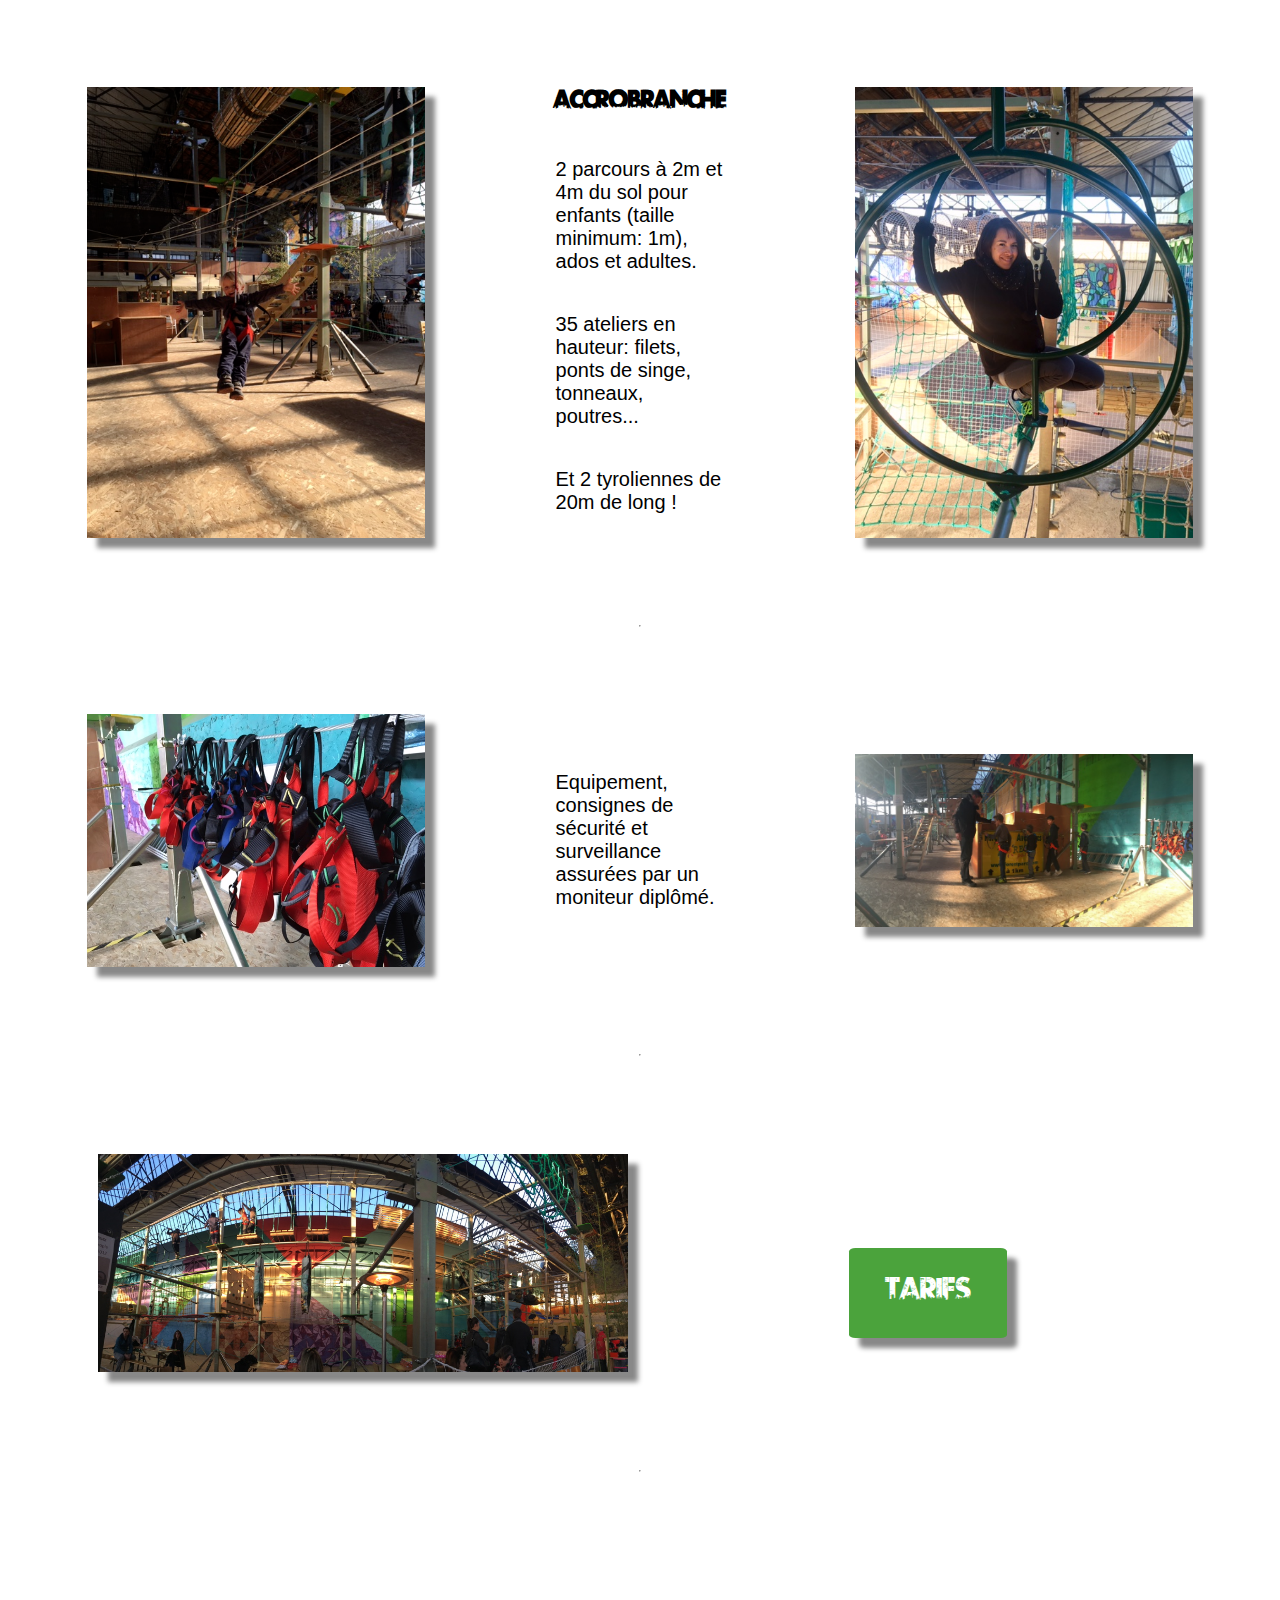
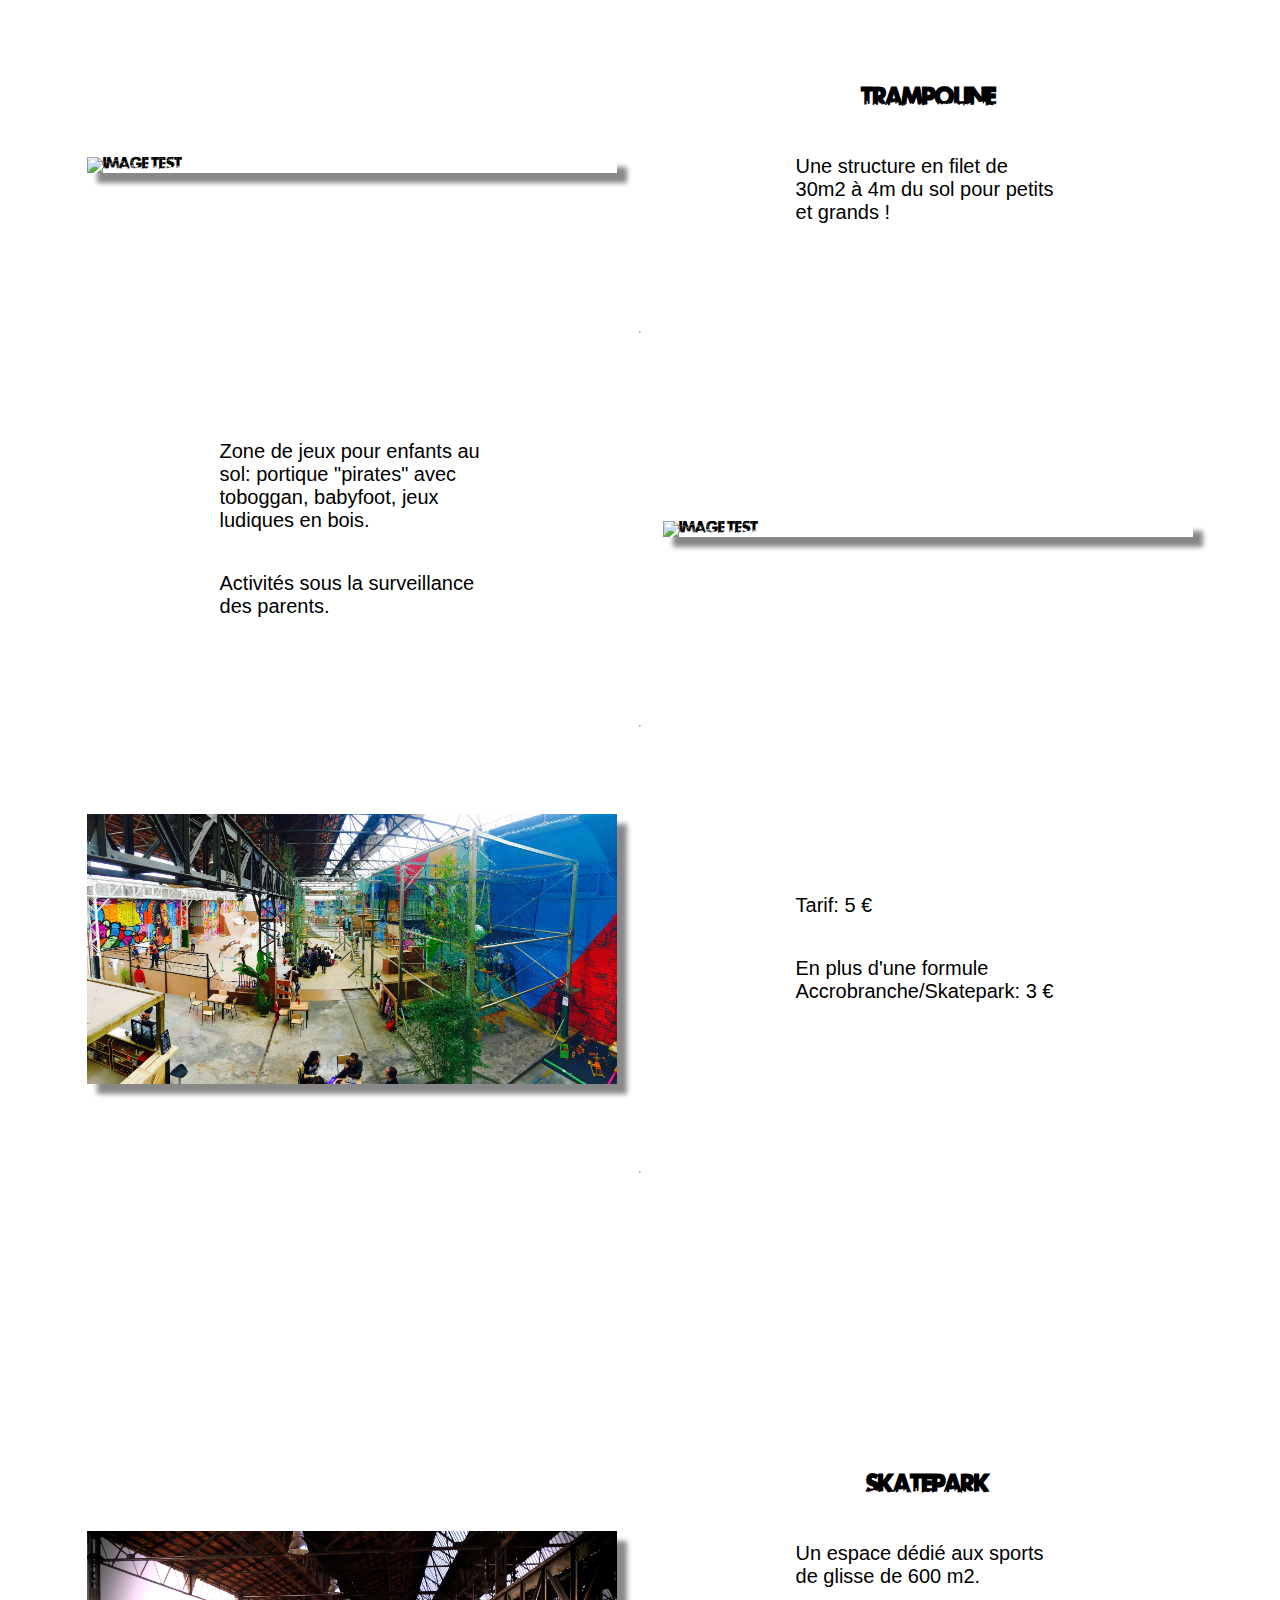
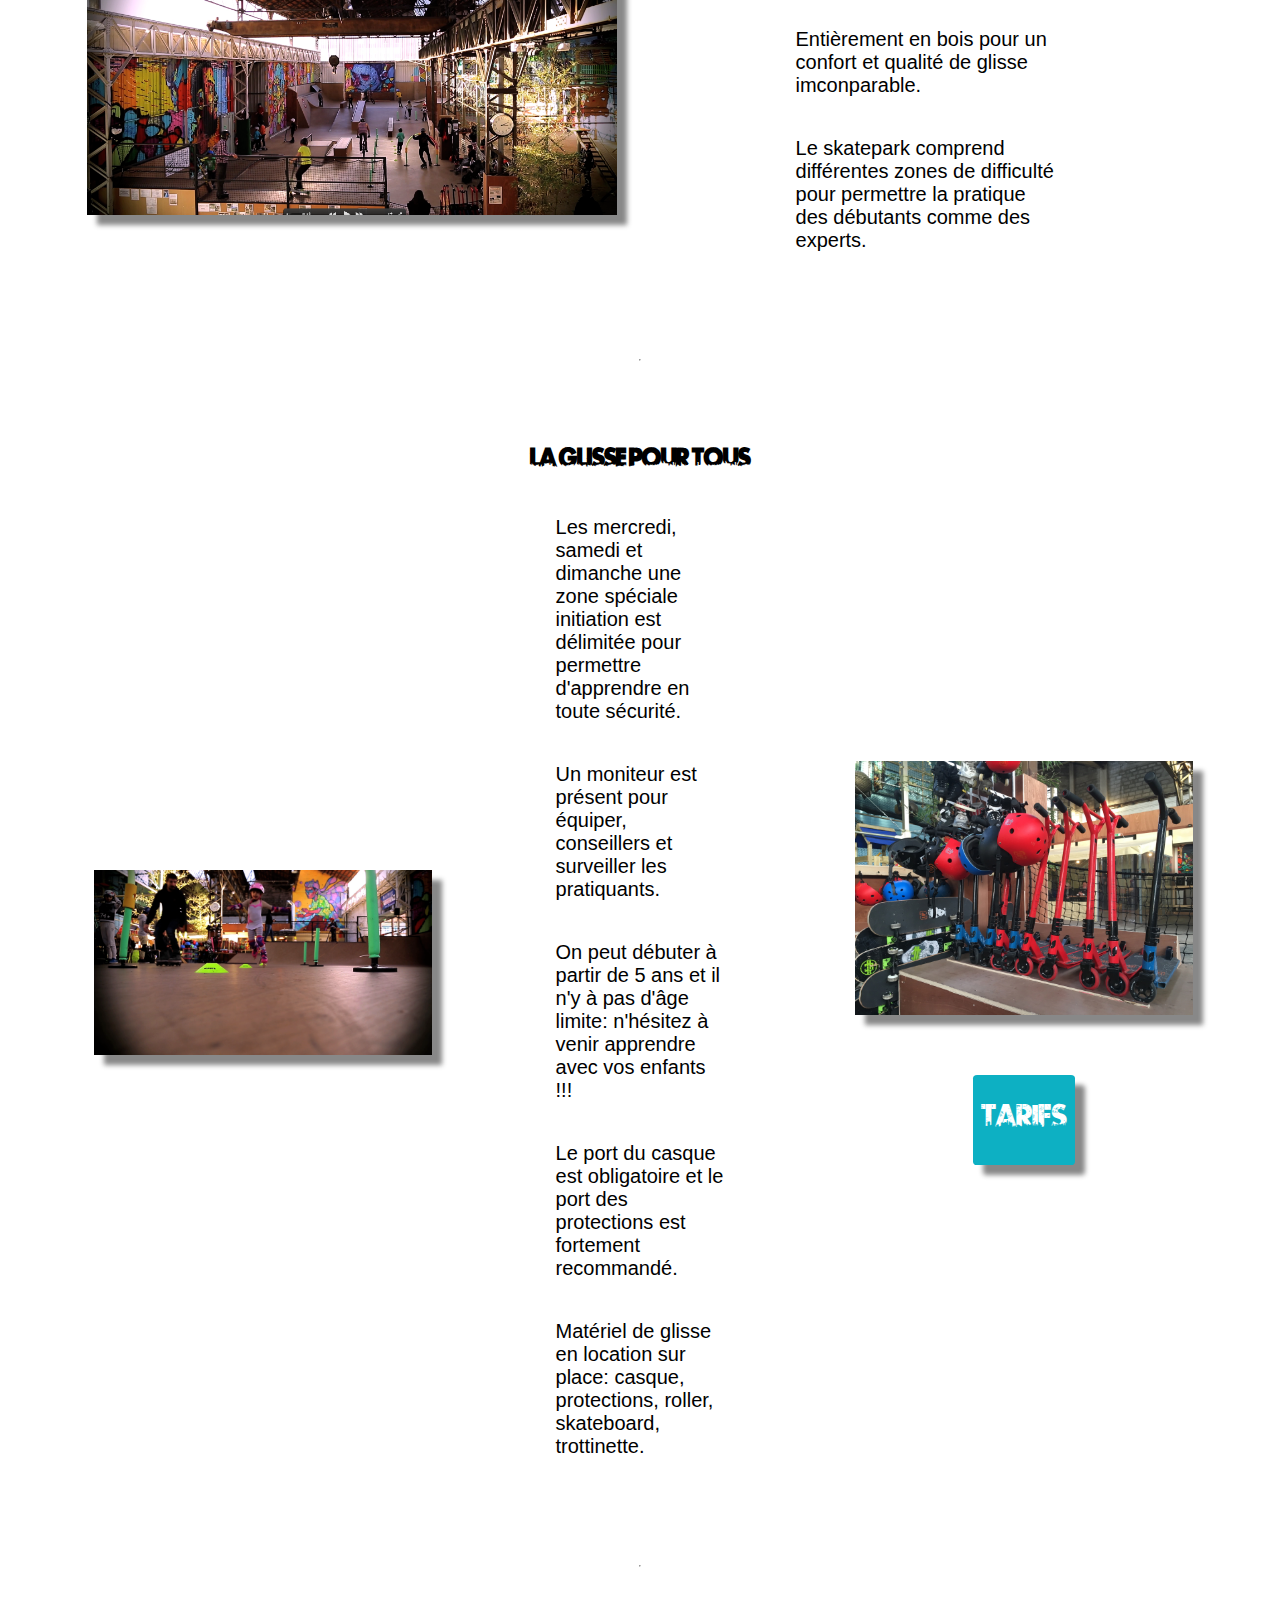
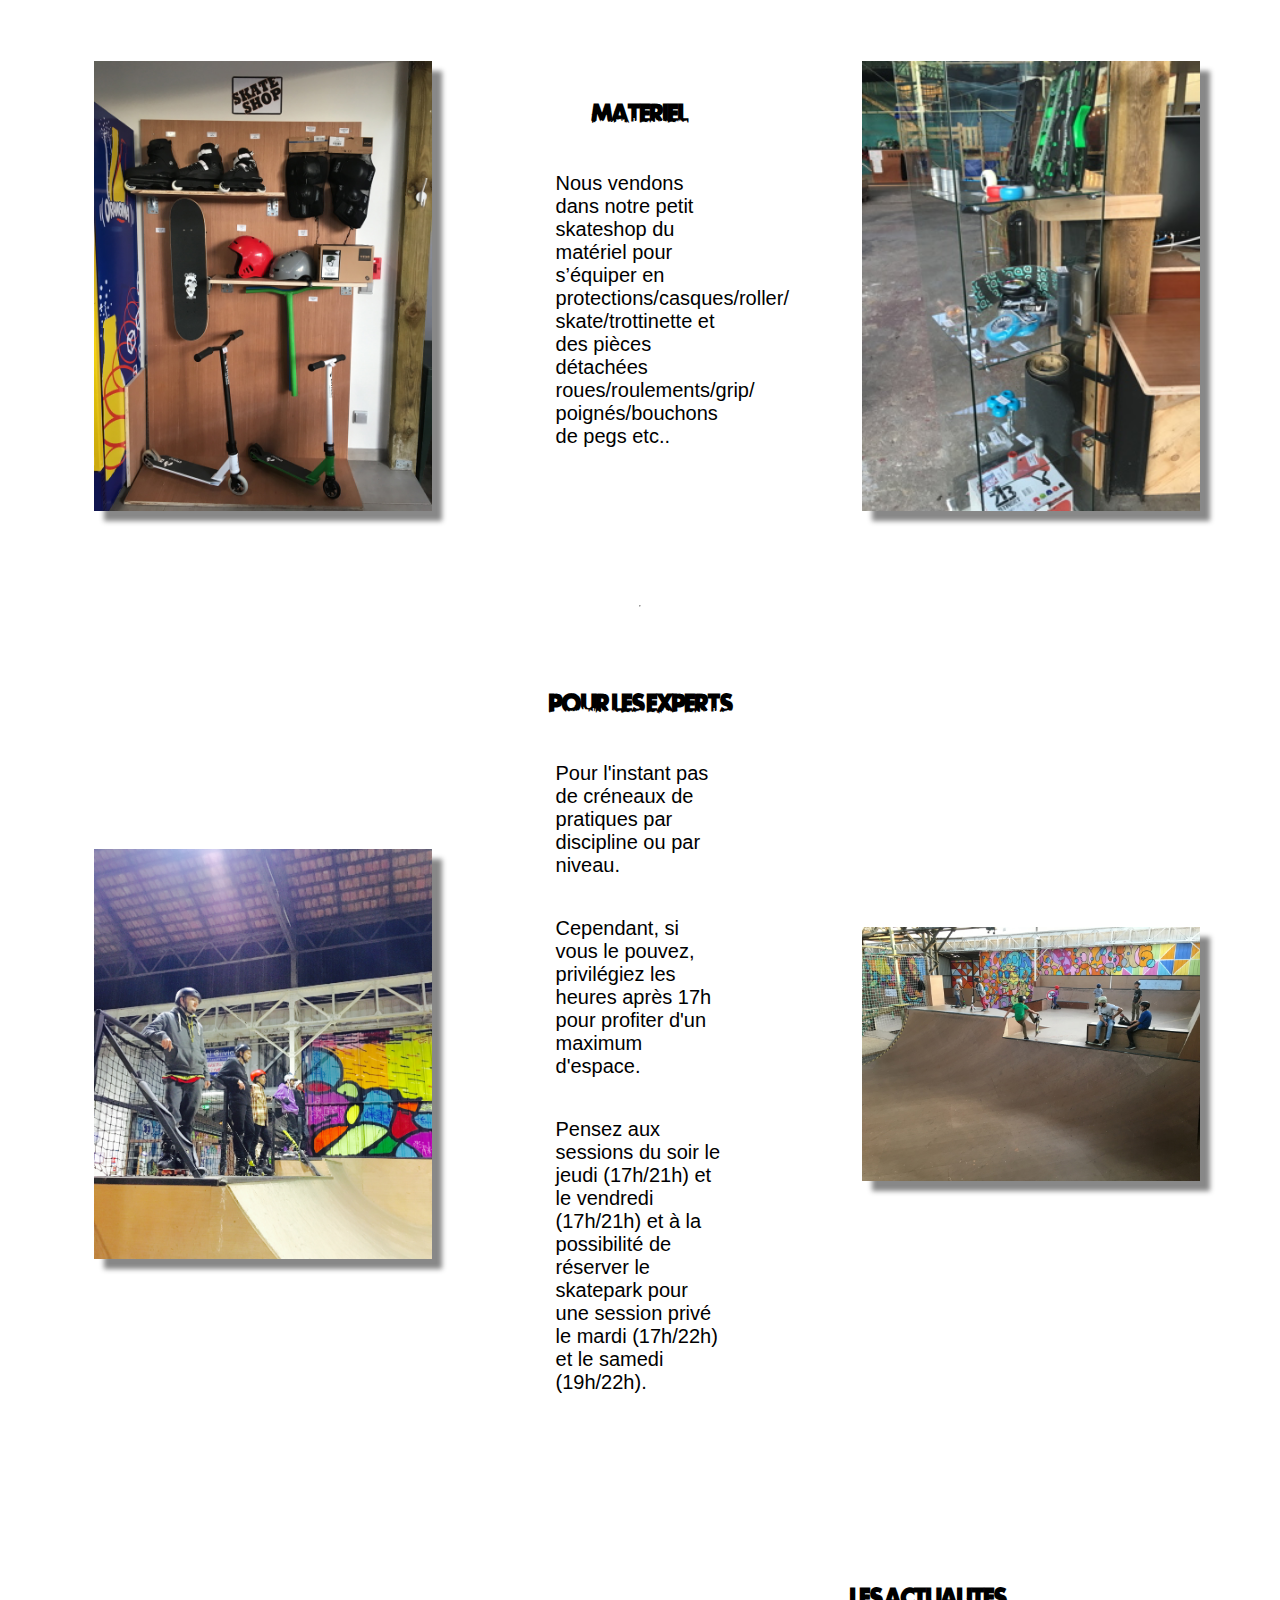
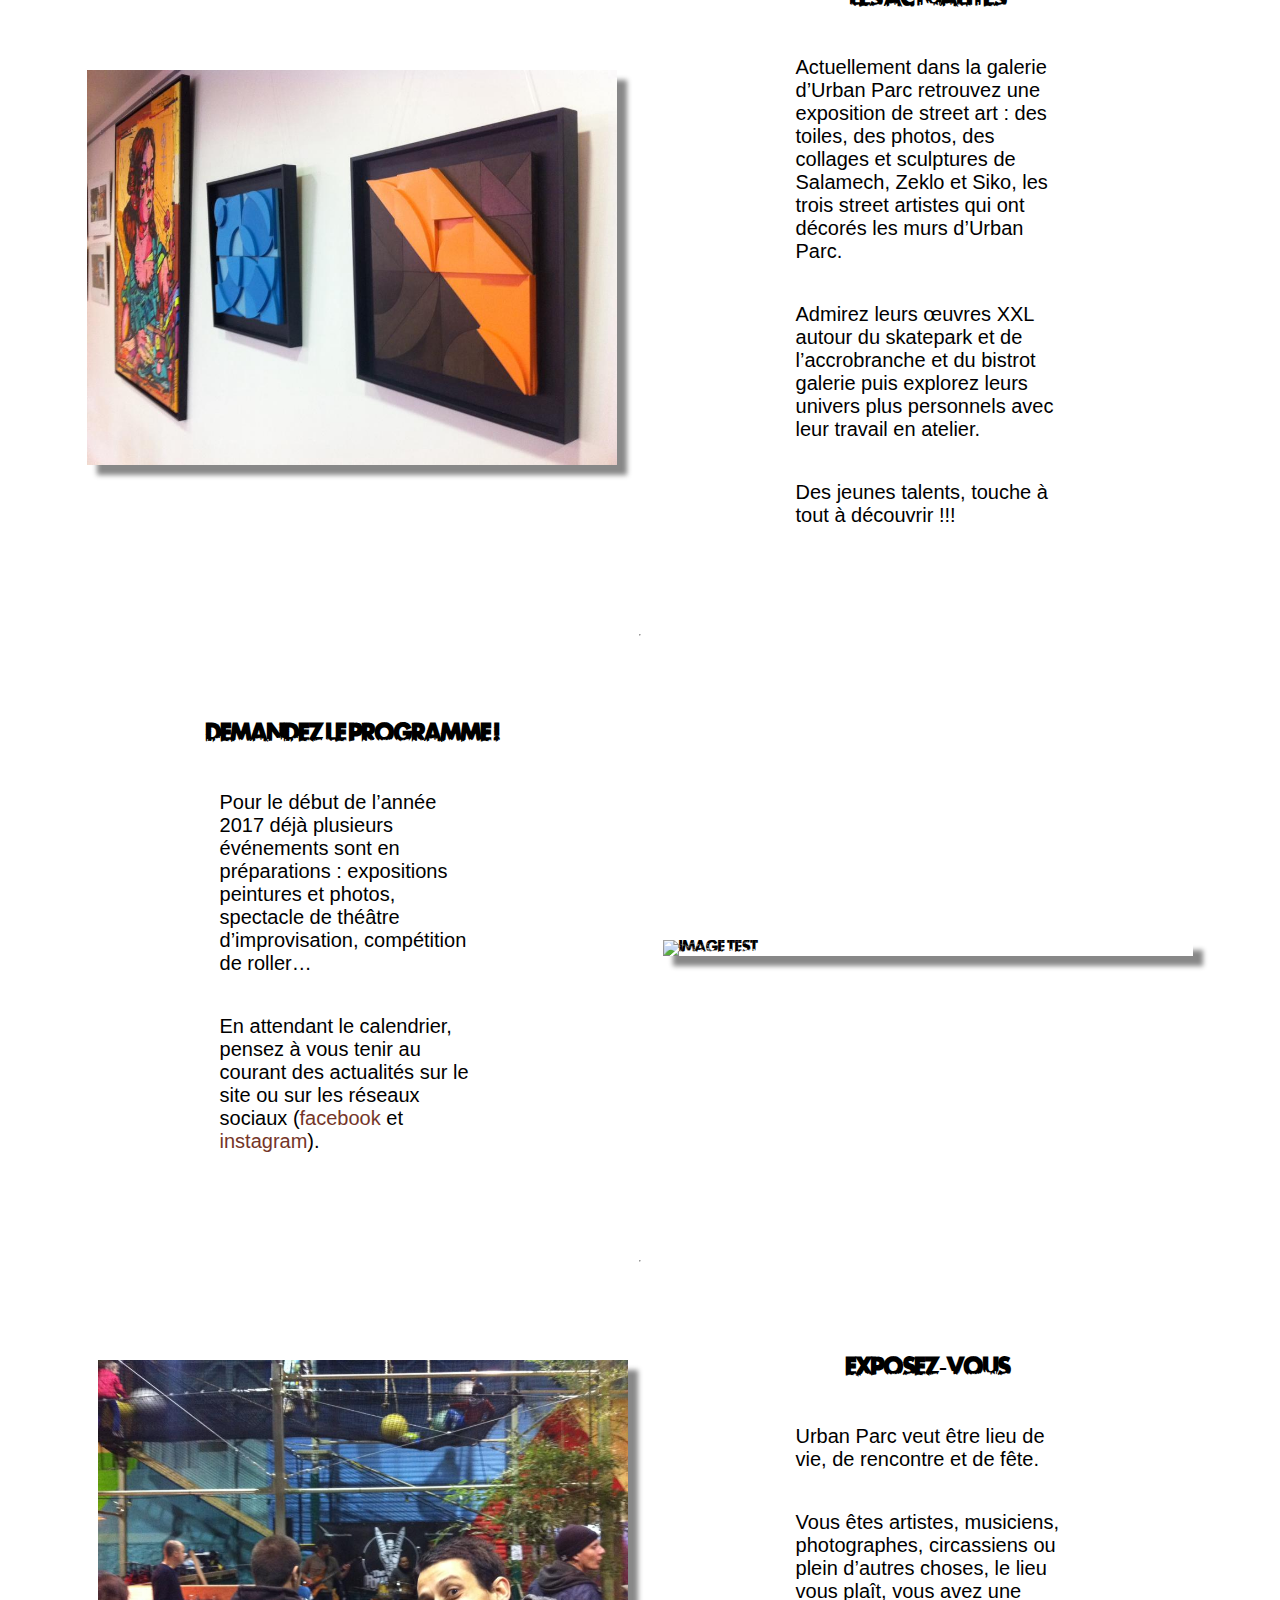
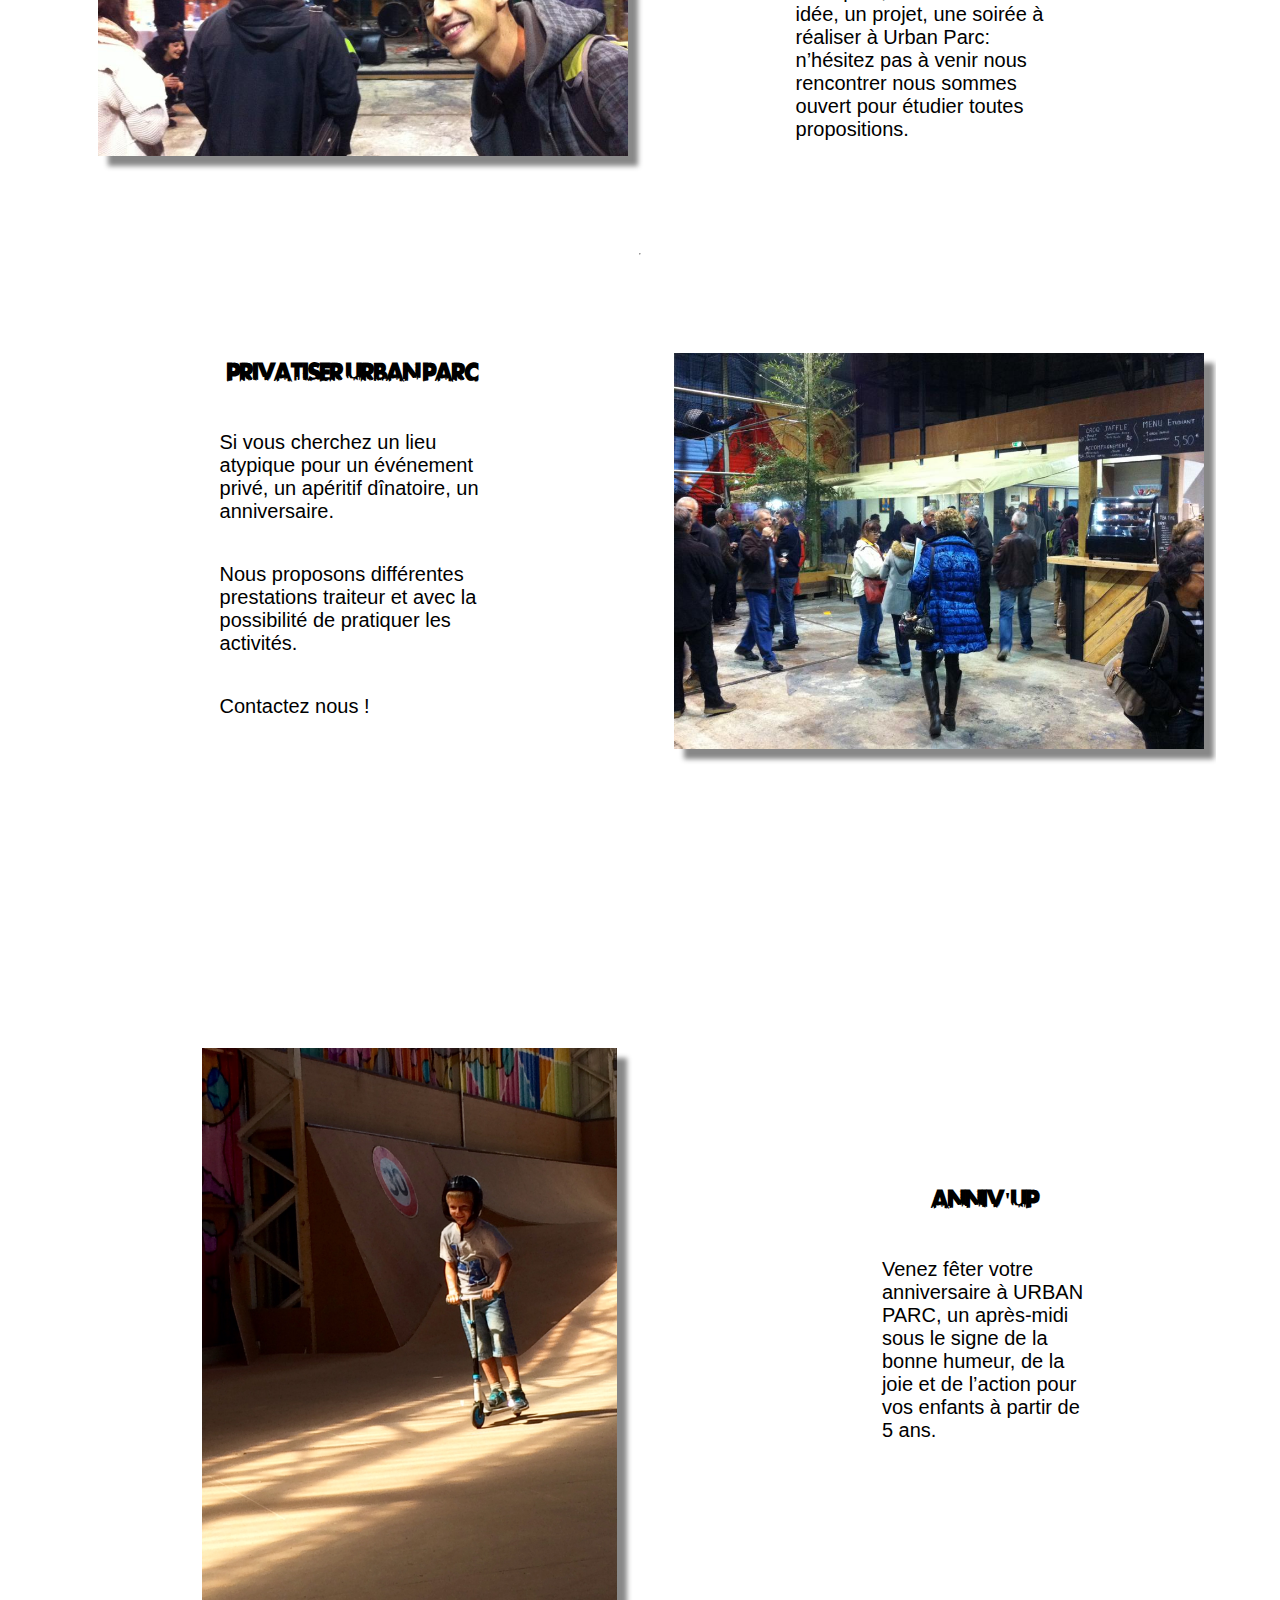
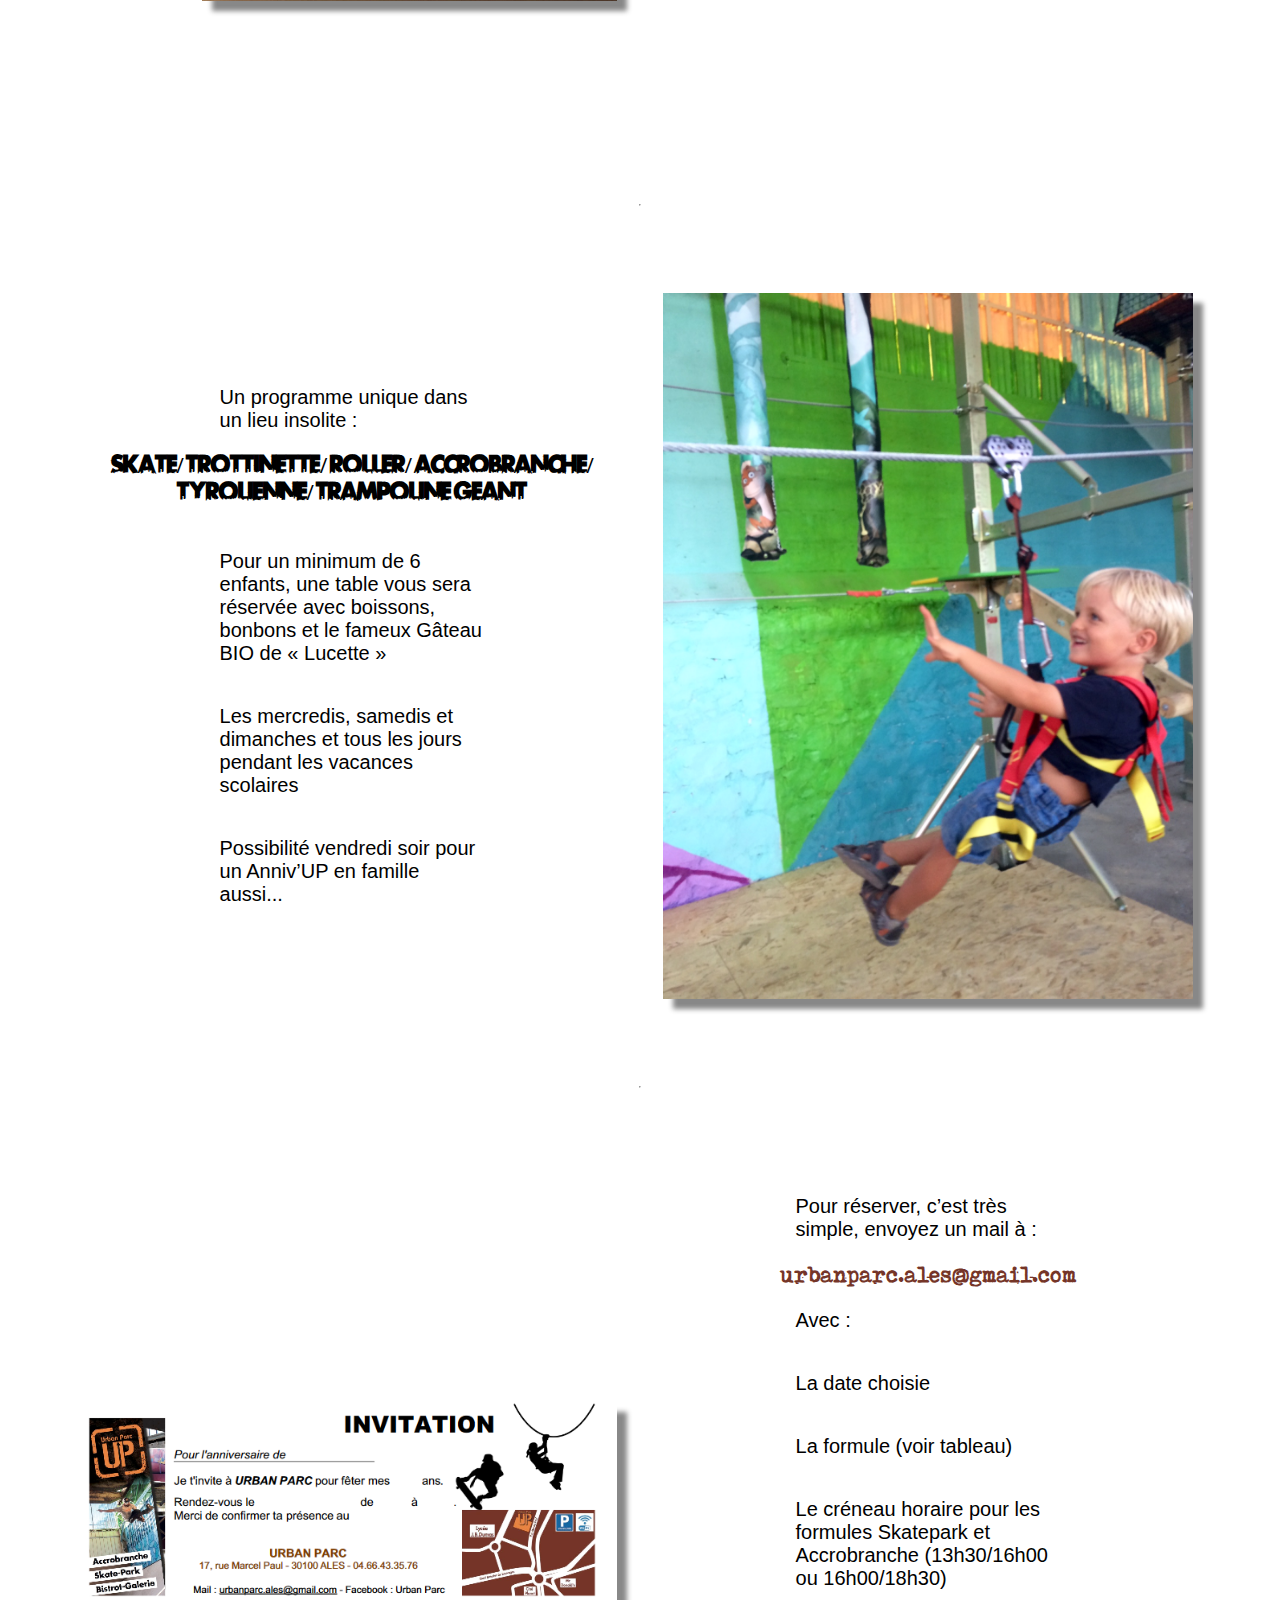
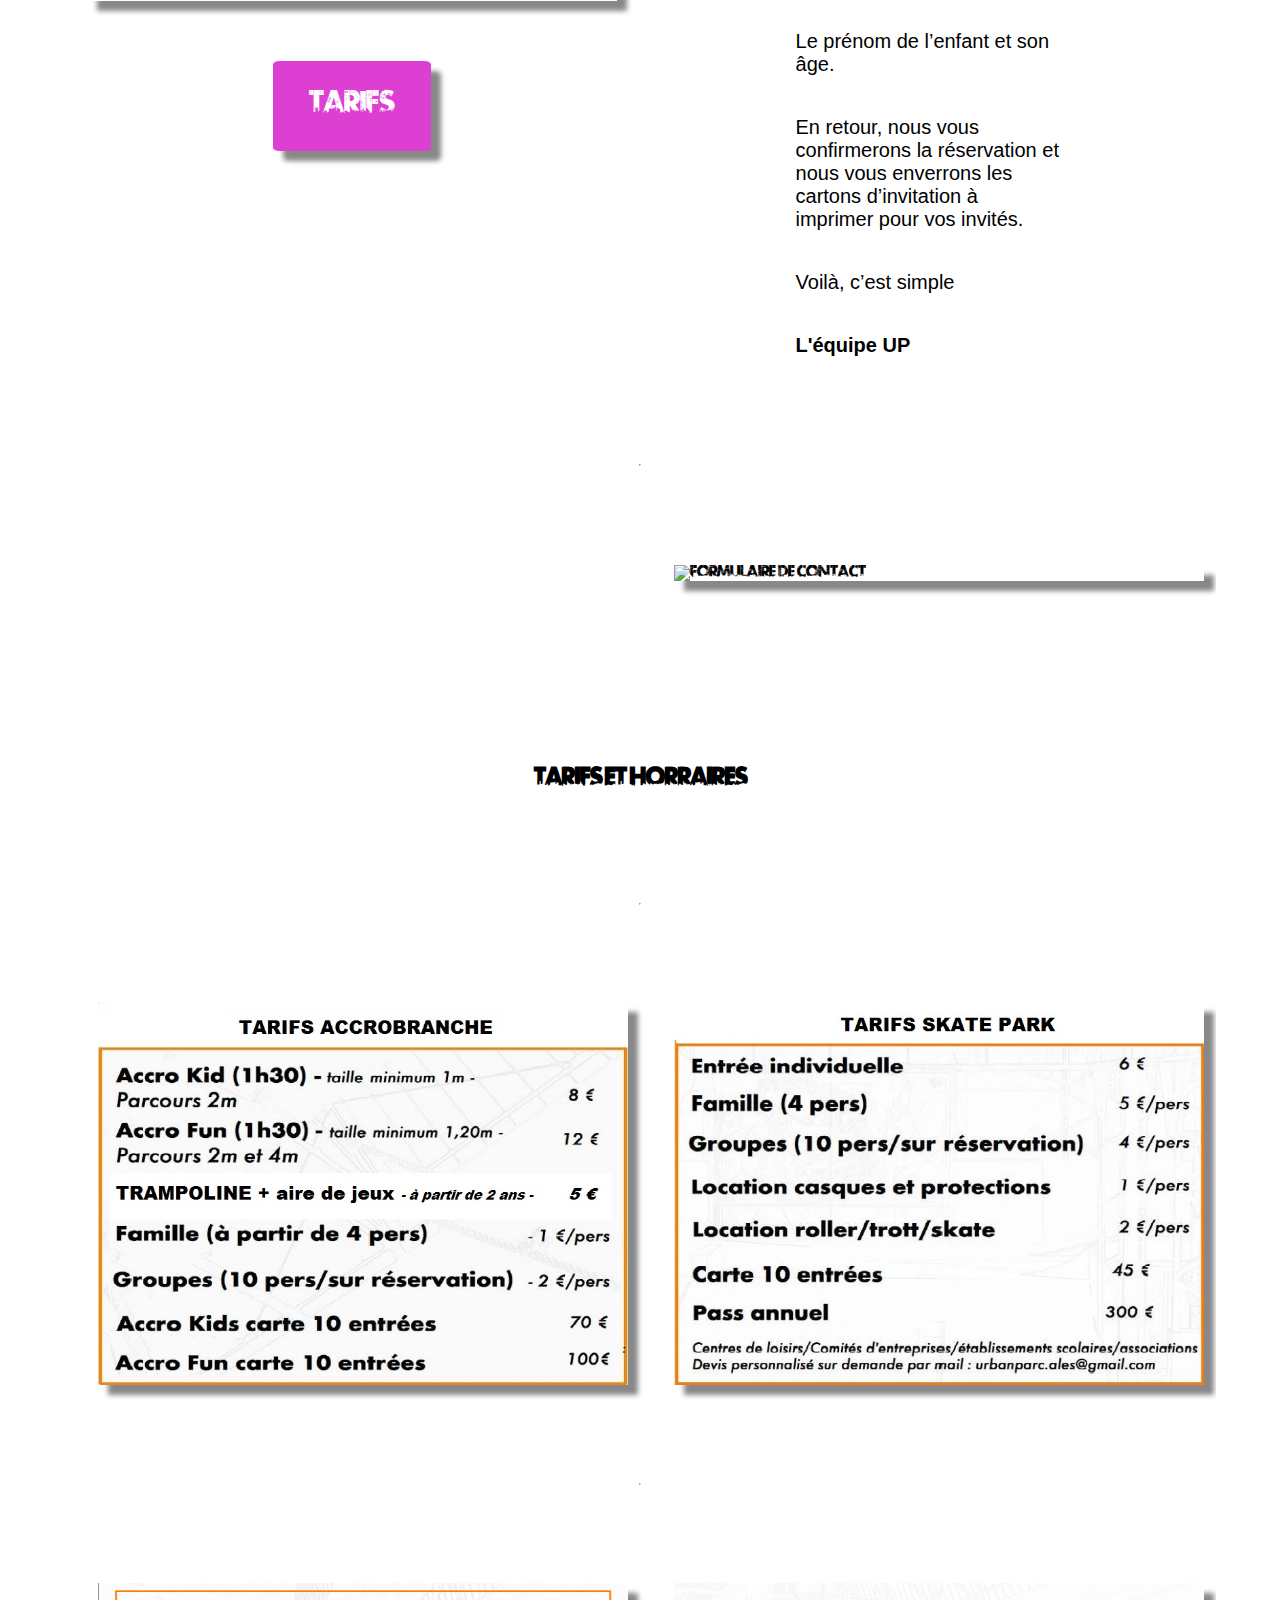
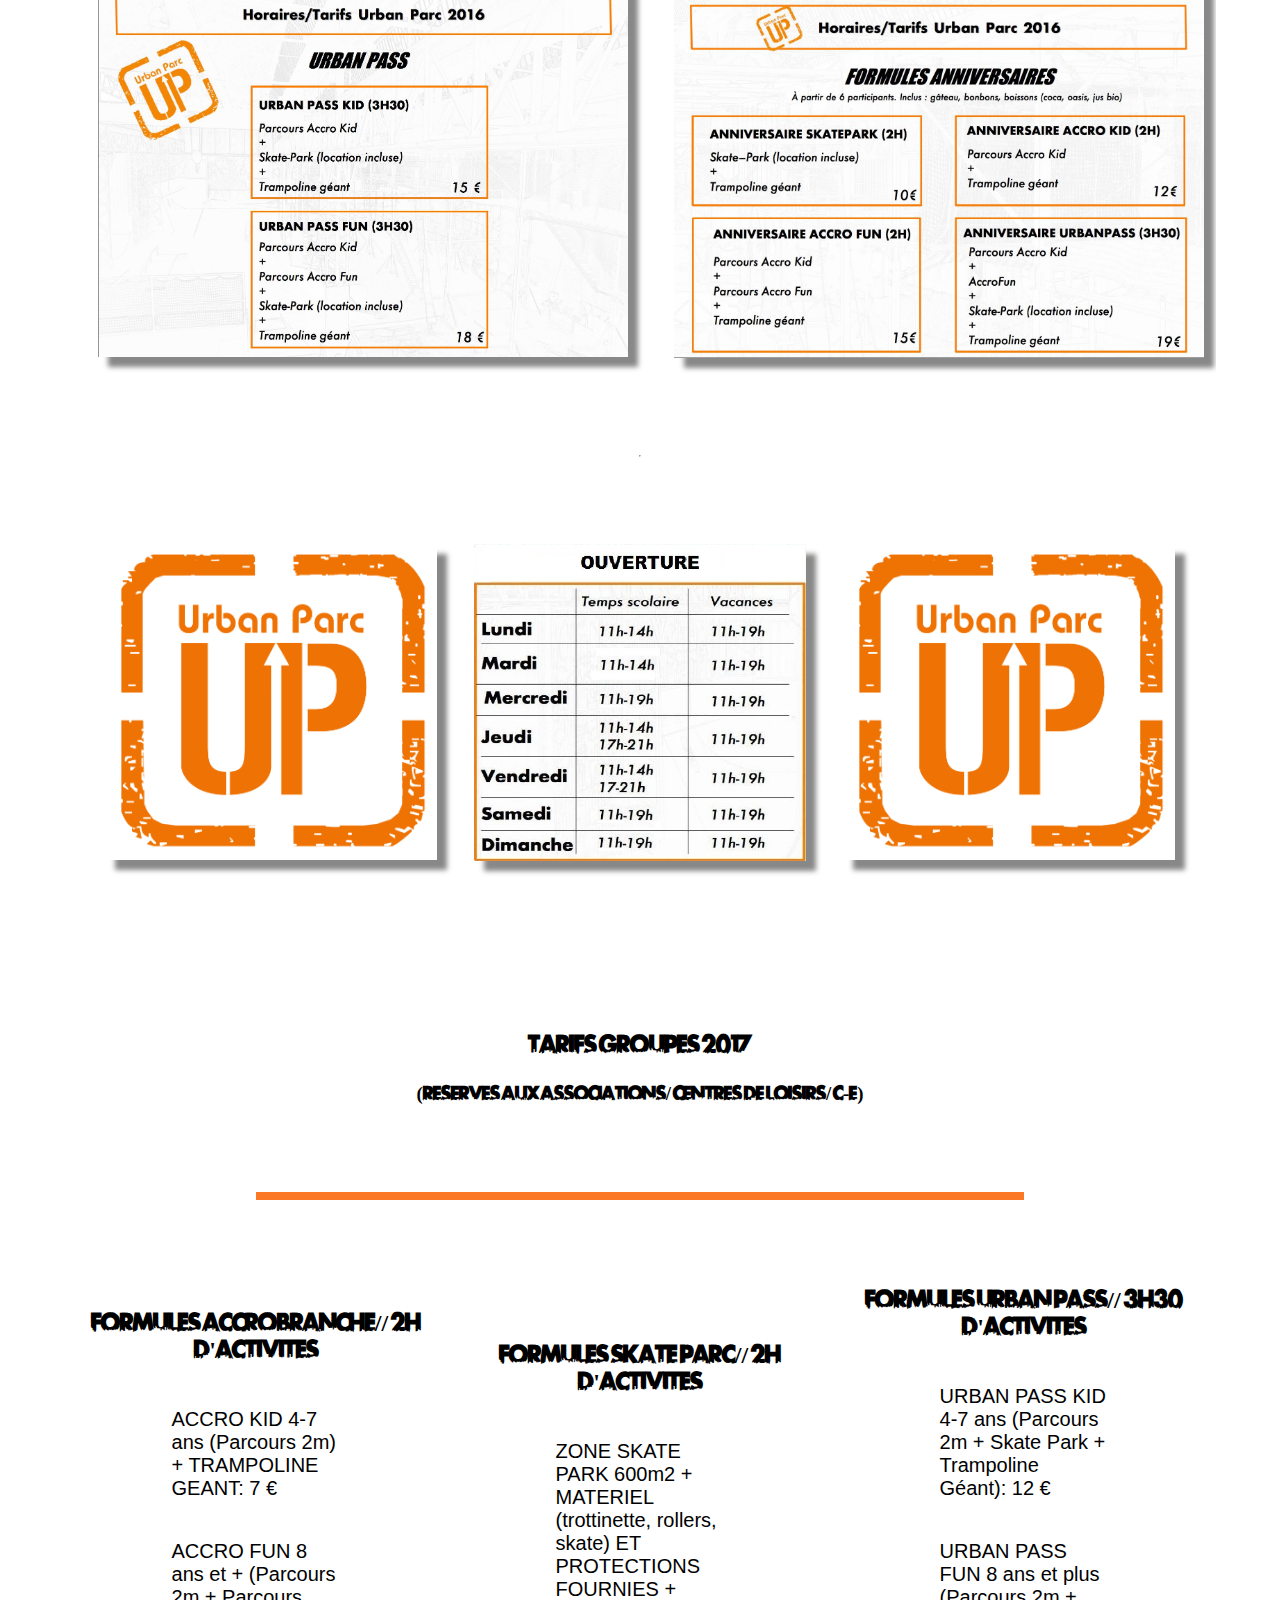
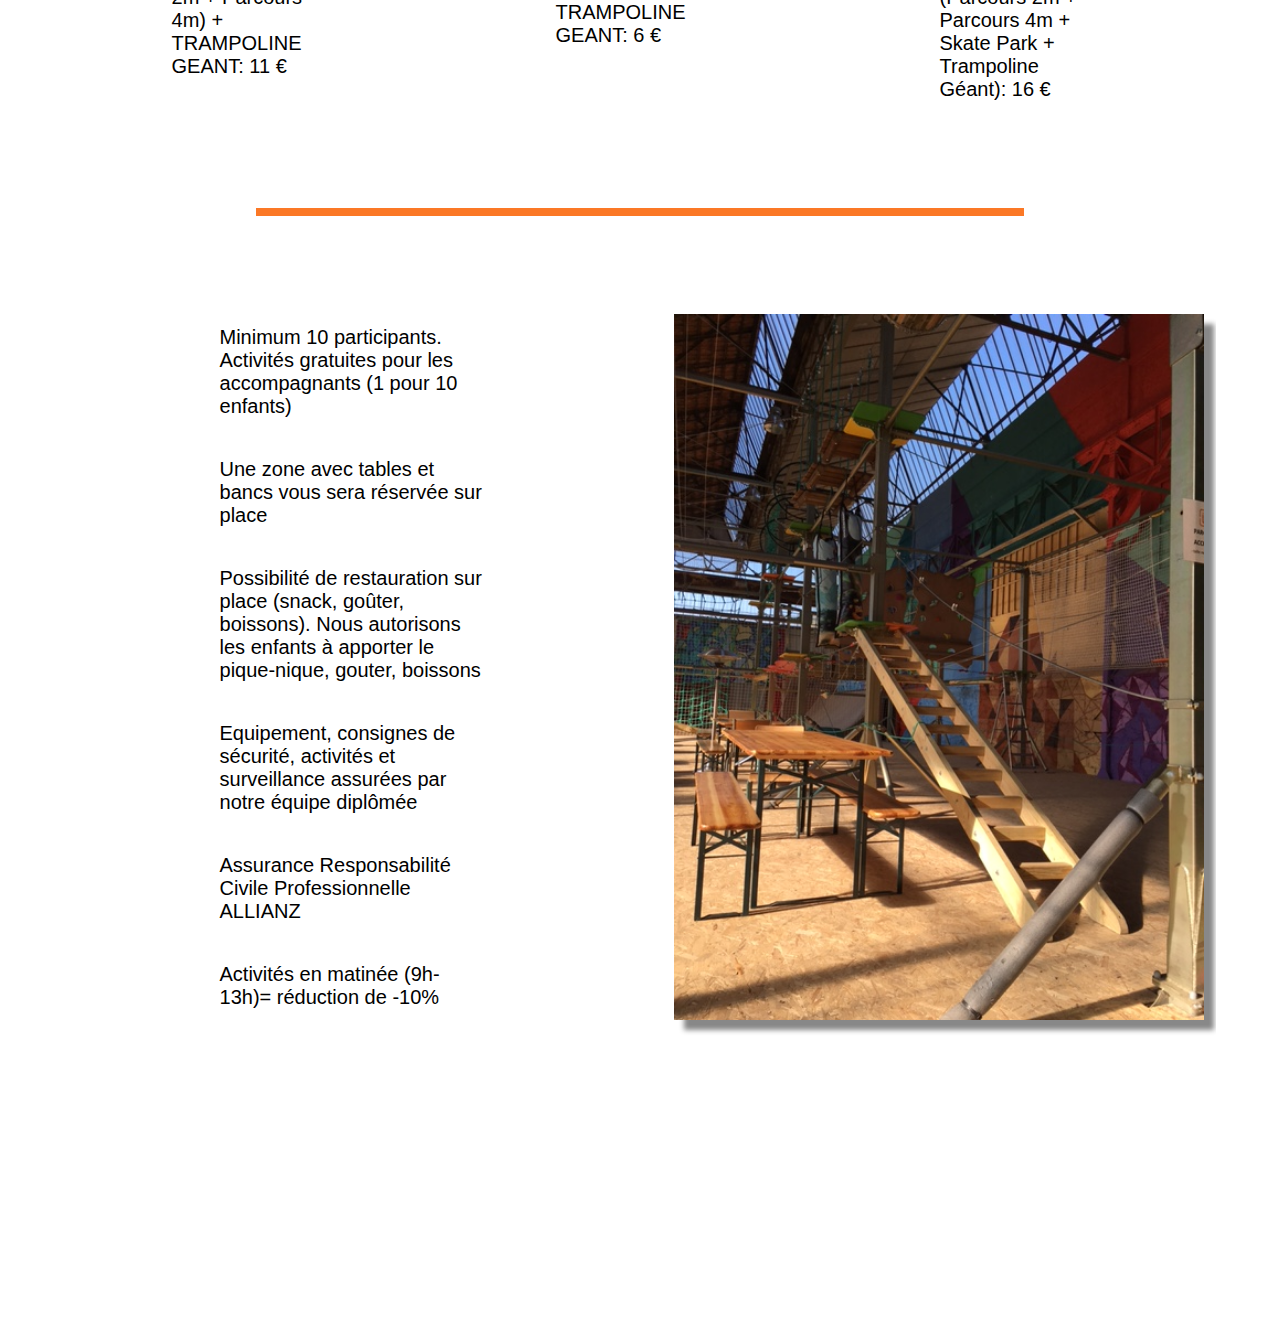
==== mains.html @ 84515c54 "Front FIni" ====
<!DOCTYPE html>
<html>

<head>
    <meta charset="utf-8">
    <title>mains up</title>
    <link rel="stylesheet" href="css/style.css">
</head>

<body>
    <!-- ///////////////////////////////////////////////////////////////////// -->
    <!-- ///////////////////////////////////////////////////////////////////// -->
    <!-- Main Accrobranche -->
    <main id="mainacc">
        <section id='sectionaccr1' class="section1">
            <!-- ARTICLE IMAGE -->
            <article class="img_txt">
                <img src="images/imgup/anniversaire/anniv1.png" alt="Image Test">
            </article>
            <!-- ARTICLE TEXTE -->
            <article class="text_sec">
                <h2>ACCROBRANCHE</h2>
                <p>2 parcours à 2m et 4m du sol pour enfants (taille minimum: 1m), ados et adultes.</p>
                <p>35 ateliers en hauteur: filets, ponts de singe, tonneaux, poutres...</p>
                <p>Et 2 tyroliennes de 20m de long !</p>
                </div>
            </article>
            <!-- ARTICLE IMAGE -->
            <article class="img_txt">
                <img src="images/imgup/Accrobranche/accrobranche8.jpg" alt="Image Test">
            </article>
        </section>
        <hr class="hrsection" />
        <!--régler la hauteur min (min-height) dans le média query-->
        <!-- SECTION II -->
        <section id='sectionaccr2' class="section2">
            <article class="img_txt">
                <img src="images/imgup/Accrobranche/accrobranche4.jpg" alt="Image Test">
            </article>
            <!-- ARTICLE TEXTE -->
            <article class="text_sec">
                <p>Equipement, consignes de sécurité et surveillance assurées par un moniteur diplômé.</p>
            </article>
            <!-- ARTICLE IMAGE -->
            <article class="img_txt">
                <img src="images/imgup/Accrobranche/accrobranche6.jpg" alt="Image Test">
            </article>
        </section>
        <hr class="hrsection" />
        <!-- SECTION III -->
        <section id='sectionaccr3' class="section3">
            <!-- ARTICLE MENU-->
            <article class="img_sec">
                <img src="images/imgup/Accrobranche/accrobranche1.jpg" alt="image">
            </article>
            <!-- ARTICLE TEXTE -->
            <article class="text_sec">
                <button type="button" name="button" style="background-color: #4BA33C;">TARIFS</button>
            </article>
        </section>
        <hr class="hrsection" />
        <!-- SECTION IV -->
        <section id="sectionaccr4" class="section4">

        </section>
    </main>
    <!-- /////////////////////////////////////////////////////////////////////// -->
    <!-- /////////////////////////////////////////////////////////////////////// -->
    <!-- Main Trampo -->
    <main id="maintramp">
        <section id='sectiontramp1' class="section1">
            <!-- ARTICLE IMAGE -->
            <article class="img_txt">
                <img src="images/imgup/Accrobranche/UrbanPark-46.jpg" alt="Image Test">
            </article>
            <!-- ARTICLE TEXTE -->
            <article class="text_sec">
                <h2>Trampoline</h2>
                <p> Une structure en filet de 30m2 à 4m du sol pour petits et grands !</p>
            </article>
        </section>
        <hr class="hrsection" />
        <!--régler la hauteur min (min-height) dans le média query-->
        <!-- SECTION II -->
        <section id='sectiontramp2' class="section2">
            <!-- ARTICLE TEXTE -->
            <article class="text_sec">
                <p>Zone de jeux pour enfants au sol: portique "pirates" avec toboggan, babyfoot, jeux ludiques en bois.</p>
                <p>Activités sous la surveillance des parents.</p>
            </article>
            <!-- ARTICLE IMAGE -->
            <article class="img_txt">
                <img src="images/imgup/trampo/trampo2.jpg" alt="Image Test">
            </article>
        </section>
        <hr class="hrsection" />
        <!-- SECTION III -->
        <section id='sectiontramp3' class="section3">
            <!-- ARTICLE MENU-->
            <article class="menu">
                <img src="images/imgup/trampo/trampo3.jpg" alt="Menu Test">
            </article>
            <!-- ARTICLE TEXTE -->
            <article class="text_sec">
                <p>Tarif: 5 €</p>
                <p>En plus d'une formule Accrobranche/Skatepark: 3 €</p>
            </article>
        </section>
        <hr class="hrsection" />
        <!-- SECTION IV -->
        <section id="sectiontramp4" class="section4">
            <!-- ARTICLE TEXT -->
            <article class="text_sec">
                <p></p>
            </article>
            <!-- ARTICLE IMAGE -->
            <article class="img_sec">

            </article>
        </section>
    </main>
    <!-- /////////////////////////////////////////////////////////////////////// -->
    <!-- /////////////////////////////////////////////////////////////////////// -->
    <!-- Main Skatepark -->
    <main id="mainskate">
        <section id='sectionskate1' class="section1">
            <!-- ARTICLE IMAGE -->
            <article class="img_txt">
                <img src="images/imgup/sk8/Skatepark1.png" alt="Image Test">
            </article>
            <!-- ARTICLE TEXTE -->
            <article class="text_sec">
                <h2>SKATEPARK</h2>
                <p> Un espace dédié aux sports de glisse de 600 m2.</p>
                <p>Entièrement en bois pour un confort et qualité de glisse imconparable.</p>
                <p>Le skatepark comprend différentes zones de difficulté pour permettre la pratique des débutants comme des experts.</p>
            </article>
        </section>
        <hr class="hrsection" />
        <!--régler la hauteur min (min-height) dans le média query-->
        <!-- SECTION II -->
        <section id='sectionskate2' class="section2">
            <article class="img_sec">
                <img src="images/imgup/sk8/Skatepark2.png" alt="Image Test">
            </article>
            <!-- ARTICLE TEXTE -->
            <article class="text_sec">
                <h2>LA GLISSE POUR TOUS</h2>
                <p>Les mercredi, samedi et dimanche une zone spéciale initiation est délimitée pour permettre d'apprendre en toute sécurité.</p>
                <p>Un moniteur est présent pour équiper, conseillers et surveiller les pratiquants.</p>
                <p>On peut débuter à partir de 5 ans et il n'y à pas d'âge limite: n'hésitez à venir apprendre avec vos enfants !!!</p>
                <p>Le port du casque est obligatoire et le port des protections est fortement recommandé.</p>
                <p>Matériel de glisse en location sur place: casque, protections, roller, skateboard, trottinette.</p>
            </article>
            <!-- ARTICLE IMAGE -->
            <article class="img_sec2">
                <img src="images/imgup/sk8/Skatepark3.jpg" alt="Menu Test">
                <button type="button" name="button" style="background-color: #0DB0C3;">TARIFS</button>
            </article>
        </section>
        <hr class="hrsection" />
        <!-- SECTION III -->
        <section id='sectionskate3' class="section3">
            <!-- ARTICLE IMG-->
            <article class="img_sec">
                <img src="images/imgup/sk8/Skatepark3.2.jpg" alt="Menu Test">
            </article>
            <!-- ARTICLE TEXTE -->
            <article class="text_sec">
                <h2>MATERIEL</h2>
                <p>Nous vendons dans notre petit skateshop du matériel pour s’équiper en protections/casques/roller/</br>skate/trottinette et des pièces détachées roues/roulements/grip/</br>poignés/bouchons de pegs etc..</p>
            </article>
            <article class="img_sec">
                <img src="images/imgup/sk8/Skatepark3.1.jpg" alt="Menu Test">
            </article>
        </section>
        <hr class="hrsection" />
        <!-- SECTION IV -->
        <section id="sectionskate4" class="section4">
            <article class="img_sec">
                <img src="images/imgup/sk8/Skatepark4.jpg" alt="img skatepark 4">
            </article>
            <article class="text_sec">
                <h2>POUR LES EXPERTS</h2>
                <p>Pour l'instant pas de créneaux de pratiques par discipline ou par niveau.</p>
                <p>Cependant, si vous le pouvez, privilégiez les heures après 17h pour profiter d'un maximum d'espace.</p>
                <p>Pensez aux sessions du soir le jeudi (17h/21h) et le vendredi (17h/21h) et à la possibilité de réserver le skatepark pour une session privé le mardi (17h/22h) et le samedi (19h/22h).</p>
            </article>
            <article class="img_sec">
                <img src="images/imgup/sk8/Skatepark4.1.jpg" alt="img skatepark 4.1">
            </article>
    </main>
    <!-- /////////////////////////////////////////////////////////////////////// -->
    <!-- /////////////////////////////////////////////////////////////////////// -->
    <!-- Main Event -->
    <main id="mainevent">
        <section id='sectionevent1' class="section1">
            <!-- ARTICLE IMAGE -->
            <article class="img_txt">
                <img src="images/imgup/event/evenement1.jpg" alt="Image Test">
            </article>
            <!-- ARTICLE TEXTE -->
            <article class="text_sec">
                <h2>LES ACTUALITES</h2>
                <p>Actuellement dans la galerie d’Urban Parc retrouvez une exposition de street art : des toiles, des photos, des collages et sculptures de Salamech, Zeklo et Siko, les trois street artistes qui ont décorés les murs d’Urban Parc.</p>
                <p>Admirez leurs œuvres XXL autour du skatepark et de l’accrobranche et du bistrot galerie puis explorez leurs univers plus personnels avec leur travail en atelier. </p>
                <p>Des jeunes talents, touche à tout à découvrir !!!</p>
            </article>
        </section>
        <hr class="hrsection" />
        <!--régler la hauteur min (min-height) dans le média query-->
        <!-- SECTION II -->
        <section id='sectionevent2' class="section2">
            <!-- ARTICLE TEXTE -->
            <article class="text_sec">
                <h2>DEMANDEZ LE PROGRAMME !</h2>
                <p>Pour le début de l’année 2017 déjà plusieurs événements sont en préparations : expositions peintures et photos, spectacle de théâtre d’improvisation, compétition de roller… </p>
                <p>En attendant le calendrier, pensez à vous tenir au courant des actualités sur le site ou sur les réseaux sociaux (<a href="https://www.facebook.com/urbanparc/" target="_blank">facebook</a> et
                    <a href="https://www.instagram.com/urban_parc/"
                        target="_blank">instagram</a>).</p>
            </article>
            <!-- ARTICLE IMAGE -->
            <article class="img_txt">
                <img src="images/imgup/event/evenement2.jpg" alt="Image Test">
            </article>
        </section>
        <hr class="hrsection" />
        <!-- SECTION III -->
        <section id='sectionevent3' class="section3">
            <!-- ARTICLE MENU-->
            <article class="img_sec">
                <img src="images/imgup/event/evenement3.jpeg" alt="Menu Test" class="imgsk1">
            </article>
            <!-- ARTICLE TEXTE -->
            <article class="text_sec">
                <h2>EXPOSEZ-VOUS</h2>
                <p>Urban Parc veut être lieu de vie, de rencontre et de fête. </p>
                <p>Vous êtes artistes, musiciens, photographes, circassiens ou plein d’autres choses, le lieu vous plaît, vous avez une idée, un projet, une soirée à réaliser à Urban Parc: n’hésitez pas à venir nous rencontrer nous sommes ouvert pour étudier
                    toutes propositions. </p>
            </article>
        </section>
        <hr class="hrsection" />
        <!-- SECTION IV -->
        <section id="sectionevent4" class="section4">
            <!-- ARTICLE TEXT -->
            <article class="text_sec">
                <h2>PRIVATISER URBAN PARC</h2>
                <p>Si vous cherchez un lieu atypique pour un événement privé, un apéritif dînatoire, un anniversaire. </p>
                <p>Nous proposons différentes prestations traiteur et avec la possibilité de pratiquer les activités. </p>
                <p>Contactez nous ! </p>
            </article>
            <!-- ARTICLE IMAGE -->
            <article class="img_sec">
                <img src="images/imgup/event/evenement4.jpeg" alt="img skatepark 4">
            </article>
        </section>
    </main>
    <!-- /////////////////////////////////////////////////////////////////////// -->
    <!-- /////////////////////////////////////////////////////////////////////// -->
    <!-- Main Annif -->
    <main id="mainann">
        <section id='sectionann1' class="section1">
            <!-- ARTICLE IMAGE -->
            <article class="img_sec_resize2">
                <img src="images/imgup/sk8/Skatepark6.jpg" alt="Image Test">
            </article>
            <!-- ARTICLE TEXTE -->
            <article class="text_sec">
                <h2>ANNIV'UP</h2>
                <p>Venez fêter votre anniversaire à URBAN PARC, un après-midi sous le signe de la bonne humeur, de la joie et de l’action pour vos enfants à partir de 5 ans.</p>
            </article>
        </section>
        <hr class="hrsection" />
        <!--régler la hauteur min (min-height) dans le média query-->
        <!-- SECTION II -->
        <section id='sectionann2' class="section2">
            <!-- ARTICLE TEXTE -->
            <article class="text_sec">
                <p>Un programme unique dans un lieu insolite :</p>
                <h2>SKATE/ TROTTINETTE/ ROLLER/
                    ACCROBRANCHE/ TYROLIENNE/
                    TRAMPOLINE GEANT</h2>
                <p>Pour un minimum de 6 enfants, une table vous sera réservée avec boissons, bonbons et le fameux Gâteau BIO de « Lucette »</p>
                <p>Les mercredis, samedis et dimanches et tous les jours pendant les vacances scolaires</p>
                <p>Possibilité vendredi soir pour un Anniv’UP en famille aussi...</p>
            </article>
            <!-- ARTICLE IMAGE -->
            <article class="img_txt">
                <img src="images/childacc.jpg" alt="Image Test">
            </article>
        </section>
        <hr class="hrsection" />
        <!-- SECTION III -->
        <section id='sectionann3' class="section3">
            <!-- ARTICLE calendrier-->
            <article class="img_sec2">
                <img src="images/imgup/anniversaire/anniv2.png" alt="image">
                <button type="button" name="button" style="background-color: #DC3FD1;">TARIFS</button>
            </article>
            <!-- ARTICLE TEXTE -->
            <article class="text_sec">
                <p>Pour réserver, c’est très simple, envoyez un mail à :</p>
                <a href="mailto:urbanparc.ales@gmail.com" class="email">urbanparc.ales@gmail.com</a>
                <p>Avec :</p>
                <p><i class="fa fa-calendar" aria-hidden="true"></i> La date choisie</p>
                <p><i class="fa fa-birthday-cake" aria-hidden="true"></i> La formule (voir tableau)</p>
                <p><i class="fa fa-calendar-check-o" aria-hidden="true"></i> Le créneau horaire pour les formules Skatepark et Accrobranche (13h30/16h00 ou 16h00/18h30)</li>
                    <p><i class="fa fa-address-card" aria-hidden="true"></i> Le prénom de l’enfant et son âge.</p>
                    <p><i class="fa fa-check-circle" aria-hidden="true"></i> En retour, nous vous confirmerons la réservation et nous vous enverrons les cartons d’invitation à imprimer pour vos invités.</p>
                    <p>Voilà, c’est simple</p>
                    <p><strong>L'équipe UP</strong></p>
            </article>
        </section>
        <hr class="hrsection" />
        <!-- SECTION IV -->
        <section id="sectionann4" class="section4">
            <!-- ARTICLE TEXT -->
            <article class="text_sec">
                <p> </p>
            </article>
            <!-- ARTICLE IMAGE -->
            <article class="img_sec">
                <img src="" alt="Formulaire de contact">
            </article>
        </section>
    </main>
    <!-- /////////////////////////////////////////////////////////////////////// -->
    <!-- /////////////////////////////////////////////////////////////////////// -->
    <!-- Main Tarifs -->
    <main id="maintarifs">
        <section id='sectiontarifs1' class="section1">
            <!-- ARTICLE TEXTE -->
            <article class="text_sec">
                <h2>TARIFS ET HORRAIRES</h2>
            </article>
        </section>
        <hr class="hrsection" />
        <!-- SECTION II -->
        <section id='sectiontarifs2' class="section2">
            <!-- ARTICLE IMAGE -->
            <article class="img_sec">
                <img src="images/tarifsACCROTRAMPO.png" alt="Image Test">
            </article>
            <!-- ARTICLE TEXTE -->
            <article class="img_sec">
                <img src="images/tarifsSKATEPARK.png" alt="Image Test">
            </article>
        </section>
        <hr class="hrsection" />
        <!--régler la hauteur min (min-height) dans le média query-->
        <!-- SECTION III -->
        <section id='sectiontarifs3' class="section3">
            <!-- ARTICLE TEXTE -->
            <article class="img_sec">
                <img src="images/urbanpass.jpg" alt="Image Test">
            </article>
            <!-- ARTICLE IMAGE -->
            <article class="img_sec">
                <img src="images/tarifanniv.jpg" alt="Image Test">
            </article>
        </section>
        <hr class="hrsection" />
        <!-- SECTION IV -->
        <section id="sectiontarifs4" class="section4">
            <!-- ARTICLE IMAGE -->
            <article class="img_sec_resize3">
                <img src="images/logoup.png">
                <img src="images/HorairesUP.png" alt="Menu Test">
                <img src="images/logoup.png">
            </article>
        </section>
    </main>
    <!-- ///////////////////////////////////////////////////////////////////// -->
    <!-- ///////////////////////////////////////////////////////////////////// -->
    <!-- Main GROUPES -->
    <main id="maingrp">
        <!-- SECTION I -->
        <section id="sectiongrp1" class="section1">
            <!-- ARTICLE IMAGE -->
            <article class="text_sec">
                <h2>TARIFS GROUPES 2017</h2>
                <h3>(reserves aux Associations/ Centres de loisirs/ C-E)</h3>
            </article>

        </section>
        <!-- FIN DE SECTION I -->
        <hr class="hr_section">
        <!-- SECTION II -->
        <section id="sectiongrp2" class="section2">
            <!-- ARTICLE TEXTE -->
            <article class="text_sec">
                <h2>FORMULES ACCROBRANCHE// 2h d'activites</h2>
                <p>ACCRO KID 4-7 ans (Parcours 2m) + TRAMPOLINE GEANT: 7 €</p>
                <p>ACCRO FUN 8 ans et + (Parcours 2m + Parcours 4m) + TRAMPOLINE GEANT: 11 €</p>
            </article>
            <!-- ARTICLE TEXT -->
            <article class="text_sec">
                <h2>FORMULES SKATE PARC// 2h d'activites</h2>
                <p>ZONE SKATE PARK 600m2 + MATERIEL (trottinette, rollers, skate) ET PROTECTIONS FOURNIES + TRAMPOLINE GEANT: 6 €</p>
            </article>
            <article class="text_sec">
                <h2>FORMULES URBAN PASS// 3h30 d'activites</h2>
                <p>URBAN PASS KID 4-7 ans (Parcours 2m + Skate Park + Trampoline Géant): 12 €</p>
                <p>URBAN PASS FUN 8 ans et plus (Parcours 2m + Parcours 4m + Skate Park + Trampoline Géant): 16 €</p>
            </article>
        </section>
        <!-- FIN DE SECTION II -->
        <hr class="hr_section">
        <!-- SECTION III -->
        <section id="sectiongrp3" class="section3">
            <article class="text_sec">
                <p>Minimum 10 participants. Activités gratuites pour les accompagnants (1 pour 10 enfants)</p>
                <p>Une zone avec tables et bancs vous sera réservée sur place</p>
                <p>Possibilité de restauration sur place (snack, goûter, boissons). Nous autorisons les enfants à apporter le pique-nique, gouter, boissons</p>
                <p>Equipement, consignes de sécurité, activités et surveillance assurées par notre équipe diplômée</p>
                <p>Assurance Responsabilité Civile Professionnelle ALLIANZ</p>
                <p>Activités en matinée (9h-13h)= réduction de -10%</p>
            </article>
            <article class="img_sec">
                <img src="images/imgup/groupe/groupe2.png" alt="Menu Test">
            </article>
        </section>
        <!-- FIN DE SECTION III -->
        <!-- SECTION IV -->
        <section id="sectiongrp4" class="section4">
            <!-- ARTICLE IMAGE -->
            <article class="img_sec">

            </article>
            <!-- ARTICLE TEXT -->
            <article class="text_sec">
                <p> </p>
            </article>
        </section>
    </main>
</body>

</html>
---- css/style.css ----
/*============*/


/* Animation */


/*==========*/

.box-active {
    -webkit-animation-name: translateInRight;
    animation-name: translateInRight;
    -webkit-animation-duration: 3s;
    animation-duration: 3s;
    -webkit-animation-iteration-count: revert;
    animation-iteration-count: revert;
}


.box-active2 {
    -webkit-animation-name: translateInLeft;
    animation-name: translateInLeft;
    -webkit-animation-duration: 2s;
    animation-duration: 2s;
    -webkit-animation-iteration-count: revert;
    animation-iteration-count: revert;
}

@-webkit-keyframes translateInRight {
    0% {
        -webkit-transform: translateX(0%);
        transform: translateX(0%);
        visibility: visible;
    }
    50% {
        -webkit-transform: translateX(+150%);
        transform: translateX(+150%);
    }
    100% {
        -webkit-transform: translateX(0%);
        transform: translateX(0%);
    }
}

@keyframes translateInRight {
    0% {
        -webkit-transform: translateX(0%);
        transform: translateX(0%);
        visibility: visible;
    }
    50% {
        -webkit-transform: translateX(+150%);
        transform: translateX(+150%);
    }
    100% {
        -webkit-transform: translateX(0%);
        transform: translateX(0%);
    }
}

@-webkit-keyframes translateInLeft {
    0% {
        -webkit-transform: translateX(0%);
        transform: translateX(0%);
        visibility: visible;
    }
    50% {
        -webkit-transform: translateX(-175%);
        transform: translateX(-175%)
    }
    100% {
        -webkit-transform: translateX(0%);
        transform: translateX(0%);
    }
}

@keyframes translateInLeft {
    0% {
        -webkit-transform: translateX(0%);
        transform: translateX(0%);
        visibility: visible;
    }
    50% {
        -webkit-transform: translateX(-175%);
        transform: translateX(-175%)
    }
    100% {
        -webkit-transform: translateX(0%);
        transform: translateX(0%);
    }
}
/*---------------------------------------------*/

  /*=========*/
  /*  RESET  */
  /*=========*/

* {
    margin: 0;
    padding: 0;
    box-sizing: border-box;
}

/*---------------------------------------*/


  /*=============*/
  /*== GENERAL ==*/
  /*=============*/

body {
    font-family: 'UrbanJungle';
}
p {
    font-family: 'Arial', sans-serif;
}
a {
    text-decoration: none;
    outline: none;
	color: #753528;
}
a:hover{
    color: #FB7826;
}
li {
    list-style: none;
}
audio {
    display: none;
}
video{
  width: 100%;
}

main img {
    height: 100%;
    width: 100%;
    box-shadow: 10px 10px 5px #888888;
}
button{
  width: 30%;
  height: 3em;
  margin-top: 2em;
  border: none;
  border-radius: 4%;
  font-size: 30px;
  font-family: "UrbanJungle";
  color: #fff;
  background-color: #4BA33C;
  box-shadow: 10px 10px 5px #888888;
  cursor: pointer;
}
article p{
  font-family: 'Arial', sans-serif;
}
.email{
    font-family: "ToxTypewriter";
    font-weight: bold;
    font-size: 1.500em;
}
.fa{
    cursor: pointer;
    text-shadow: none;
    color: #FB7826;
}
/* HOVER DES BOUTONS DE LA NAV */

.accueil:hover {
    background-color: rgba(253, 160, 41, 0.8);
}

.accrobranche:hover {
    background-color: rgba(75, 163, 60, 0.8);
}

.skatepark:hover {
    background-color: rgba(13, 176, 195, 0.8);
}

.trampo:hover {
    background-color: rgba(103, 53, 0, 0.8);
}

.tarif:hover {
    background-color: rgba(209, 172, 53, 0.8);
}

.evenement:hover {
    background-color: rgba(252, 42, 33, 0.8);
}

.anniversaire:hover {
    background-color: rgba(220, 63, 209, 0.8);
}

.media:hover {
    background-color: rgba(118, 108, 255, 0.8);
}

.groupes:hover {
    background-color: rgba(12, 36, 72, 0.8);
}

li a:hover {
    color: #fff;
}
@font-face {
    font-family: "Futura";
    src: url("../fonts/FuturaHand.ttf");
}

@font-face {
    font-family: "Futura1";
    src: url("../fonts/Futura.ttf");
}

@font-face {
    font-family: "ToxTypewriter";
    src: url("../fonts/ToxTypewriter.ttf");
}

@font-face {
    font-family: "Eurostyle";
    src: url("../fonts/Eurostyle.ttf");
}

@font-face {
  font-family: "UrbanJungle";
  src: url("../fonts/UrbanJungleDEMO.otf");
}
/*---------------------------------------------------------------------------------------------------------------------*/

/*------------------------*/
/*--RESPONSIVE TELEPHONE--*/
/*------------------------*/

@media all and (max-width: 750px) {
  /*============*/
  /*== HEADER ==*/
  /*============*/
    header {
        display: -webkit-box;
        display: -ms-flexbox;
        display: flex;
        -webkit-box-align: end;
            -ms-flex-align: end;
                align-items: flex-end;
        background-image: url("../images/bgbody.jpg");
        background-repeat: no-repeat;
        background-size: cover;
        border-bottom: 3px solid #FB7826;
        width: 100%;
        height: 10em;
    }
    header a {
        color: #fff;
    }

    /* BOUTON FACEBOOK/ INFORMATION */
    header i {
        margin: 0.3em;
        color: #FB7826;
    }
    .header_bouton {
        display: -webkit-box;
        display: -ms-flexbox;
        display: flex;
        -webkit-box-orient: horizontal;
        -webkit-box-direction: normal;
        -ms-flex-direction: row;
        flex-direction: row;
        -webkit-box-pack: end;
        -ms-flex-pack: end;
        justify-content: flex-end;
        -webkit-box-align: end;
        -ms-flex-align: end;
        align-items: flex-end;
        width: 100%;
        height: 35em;
        padding: 0;
        margin: 0;
        font-family: "Futura";
    }
    .bouton_facebook {
        display: -webkit-box;
        display: -ms-flexbox;
        display: flex;
        -webkit-box-orient: vertical;
        -webkit-box-direction: normal;
            -ms-flex-direction: column;
                flex-direction: column;
          align-items: flex-start;
        border-top: 2px solid #1A26B0;
        border-left: 2px solid #1A26B0;
        border-radius: 20px 0px 0px 0px;
        padding: 0.5em;
        background-color: #000;
    }
    /* MENU BURGER */
    .btn-navigation {
        display: -webkit-box;
        display: -ms-flexbox;
        display: flex;
        -webkit-box-orient: vertical;
        -webkit-box-direction: normal;
        -ms-flex-direction: column;
        flex-direction: column;
        -webkit-box-pack: justify;
        -ms-flex-pack: justify;
        justify-content: space-between;
        -webkit-box-align: center;
        -ms-flex-align: center;
        align-items: center;
        position: fixed;
        cursor: pointer;
        height: 1em;
        z-index: 4;
        right: 0.8em;
        top: 0.5em;
    }
    .btn-navigation .barre {
        z-index: 6;
        width: 1.3em;
        height: 0.25em;
        background: #FB7826;
        transition: background .3s ease-in-out;
        -webkit-transition: background .3s ease-in-out;
    }
    .btn-navigation .barre.white {
        background: #FB7826;
    }
    nav.isOpen {
        transform: translateX(0%);
        -webkit-transform: translateX(0%);
    }
    nav {
        z-index: 4;
        display: -webkit-box;
        display: -ms-flexbox;
        display: flex;
        -webkit-box-orient: vertical;
        -webkit-box-direction: normal;
        -ms-flex-direction: column;
        flex-direction: column;
        -webkit-box-align: center;
        -ms-flex-align: center;
        align-items: center;
        position: fixed;
        right: 0;
        top: 0;
        background: #333;
        width: 30%;
        height: 100%;
        transition: -webkit-transform .6s ease-in-out;
        -webkit-transition: -webkit-transform .6s ease-in-out;
        transition: transform .6s ease-in-out;
        transition: transform .6s ease-in-out, -webkit-transform .6s ease-in-out;
        -webkit-transform: translateX(100%);
        transform: translateX(100%);
    }
    nav ul {
        display: -webkit-box;
        display: -ms-flexbox;
        display: flex;
        -webkit-box-orient: vertical;
        -webkit-box-direction: normal;
        -ms-flex-direction: column;
        flex-direction: column;
        -webkit-box-pack: center;
        -ms-flex-pack: center;
        justify-content: center;
        -webkit-box-align: center;
        -ms-flex-align: center;
        align-items: center;
        margin: auto;
        background-color: #333333;
        width: 100%;
    }
    nav li {
        display: flex;
        flex-direction: column;
        justify-content: center;
        align-items: center;
        text-align: center;
        margin: 0.5em;
        width: 100%;
        height: 1.5em;
    }
    nav ul li a {
        text-decoration: none;
        font-size: 0.8em;
        color: #fff;
    }
    nav a:hover{
        color: #fff;
    }
    nav li {
        /*height: inherit;*/
        border-right: none;
    }
    /* BOUTON BISTROT  */
    .titre_bistrot {
        display: -webkit-box;
        display: -ms-flexbox;
        display: flex;
        -webkit-box-orient: vertical;
        -webkit-box-direction: normal;
            -ms-flex-direction: column;
                flex-direction: column;
        -webkit-box-pack: center;
            -ms-flex-pack: center;
                justify-content: center;
        -webkit-box-align: center;
            -ms-flex-align: center;
                align-items: center;
        cursor: pointer;
        font-size: 20px;
        width: 100%;
        height: 5em;
        color: #fff;
        border-top: 3px solid #64C755;
        background-color: #000;
    }
    /*==========*/
    /*== MAIN ==*/
    /*==========*/
    main {
        display: -webkit-box;
        display: -ms-flexbox;
        display: flex;
        -webkit-box-orient: vertical;
        -webkit-box-direction: normal;
            -ms-flex-direction: column;
                flex-direction: column;
        -webkit-box-pack: center;
            -ms-flex-pack: center;
                justify-content: center;
        text-align: center;
        -webkit-box-align: center;
            -ms-flex-align: center;
                align-items: center;
        padding: 2%;
    }
    main h2 {
        font-size: 20px;
        margin: 0.5em;
    }
    main h3{
        font-size: 18px;
        margin: 0.5em;
    }
    main img {
        width: 70%;
    }
    section {
        width: 90%;
    }
    article {
        height: auto;
    }
    article p {
        text-align: left;
        font-size: 14px;
    }
    .hr_section {
        width: 60%;
        margin: 1em;
        border: 3px solid #FB7826;
    }
    /*==================*/
    /*== MAIN BISTROT ==*/
    /*==================*/
    #mainbistrot {
        display: -webkit-box;
        display: -ms-flexbox;
        display: flex;
        -webkit-box-orient: vertical;
        -webkit-box-direction: normal;
            -ms-flex-direction: column;
                flex-direction: column;
        -webkit-box-pack: justify;
            -ms-flex-pack: justify;
                justify-content: space-between;
        position: fixed;
        text-align: center;
        z-index: 5;
        padding: 0;
        top: 0;
        width: 100%;
        height: 100%;
        background-color: #151515;
        border: 5px solid #B3FA84;
    }
    #mainbistrot section {
        display: -webkit-box;
        display: -ms-flexbox;
        display: flex;
        -webkit-box-orient: vertical;
        -webkit-box-direction: normal;
            -ms-flex-direction: column;
                flex-direction: column;
        -webkit-box-align: center;
            -ms-flex-align: center;
                align-items: center;
    }
    #mainbistrot h2 {
        color: #B3FA84;
    }
    #mainbistrot p {
        text-align: center;
        font-family: 'Arial', sans-serif;
        color: #fff;
    }
    #mainbistrot img {
        display: none;
    }
    #mainbistrot .hr, .hr_bistrot {
        width: 45%;
        border: 1px solid #B3FA84;
    }
    /* CROIX FERMETURE BISTROT */
    #mainbistrot .bouton_close {
        display: -webkit-box;
        display: -ms-flexbox;
        display: flex;
        -webkit-box-pack: end;
            -ms-flex-pack: end;
                justify-content: flex-end;
        width: 100%;
    }
    #mainbistrot .fa-times-circle {
        cursor: pointer;
        z-index: 6;
        font-size: 2em;
        padding: 1%;
        color: #B3FA84;
    }
    /*============*/
    /*== FOOTER ==*/
    /*============*/
    footer {
        display: -webkit-box;
        display: -ms-flexbox;
        display: flex;
        -webkit-box-orient: vertical;
        -webkit-box-direction: normal;
            -ms-flex-direction: column;
                flex-direction: column;
        -webkit-box-pack: center;
            -ms-flex-pack: center;
                justify-content: center;
        -webkit-box-align: center;
            -ms-flex-align: center;
                align-items: center;
        text-align: center;
        padding: 4%;
        background-color: #222;
        color: #fff;
    }
    footer div {
        display: -webkit-box;
        display: -ms-flexbox;
        display: flex;
        -webkit-box-orient: vertical;
        -webkit-box-direction: normal;
            -ms-flex-direction: column;
                flex-direction: column;
        margin: 0.5em;
    }
    footer h4 {
        text-align: center;
        margin: 0.5em;
        font-size: 20px;
        color: #FB7826;
    }
    footer a {
        color: #fff;
    }
    footer a, p {
        text-align: center;
        font-family: 'Futura';
    }
    .localisation p, a {
        text-align: left;
    }
    .img_logo{
        display: flex;
        flex-direction: row;
        align-items: center;
        justify-content: space-between;
        }
    .img_logo img{
      width: 8em;
    }

}


/*-----------------------------------------------*/


/*  RESPONSIVE TABLETTE  */

@media all and (min-width: 751px) and (max-width: 1000px) {
    /*============*/
    /*== HEADER ==*/
    /*============*/
    header {
        display: -webkit-box;
        display: -ms-flexbox;
        display: flex;
        -webkit-box-align: end;
            -ms-flex-align: end;
                align-items: flex-end;
        background-image: url("../images/bgbody.jpg");
        background-repeat: no-repeat;
        background-size: cover;
        border-bottom: 3px solid #FB7826;
        width: 100%;
        height: 25em;
    }
    header a {
        color: #fff;
    }
    /* BOUTON FACEBOOK/ INFORMATION */
    header i {
        margin: 0.3em;
        color: #FB7826;
    }
    .header_bouton {
        display: -webkit-box;
        display: -ms-flexbox;
        display: flex;
        -webkit-box-orient: horizontal;
        -webkit-box-direction: normal;
        -ms-flex-direction: row;
        flex-direction: row;
        -webkit-box-pack: end;
        -ms-flex-pack: end;
        justify-content: flex-end;
        -webkit-box-align: end;
        -ms-flex-align: end;
        align-items: flex-end;
        width: 100%;
        height: 35em;
        padding: 0;
        margin: 0;
        font-family: "Futura";
    }
    .bouton_facebook {
        display: -webkit-box;
        display: -ms-flexbox;
        display: flex;
        -webkit-box-orient: vertical;
        -webkit-box-direction: normal;
            -ms-flex-direction: column;
                flex-direction: column;
          align-items: flex-start;
        border-top: 2px solid #1A26B0;
        border-left: 2px solid #1A26B0;
        border-radius: 20px 0px 0px 0px;
        padding: 0.5em;
        background-color: #000;
    }
   /* NAV */
    nav {
        display: -webkit-box;
        display: -ms-flexbox;
        display: flex;
        -webkit-box-pack: center;
            -ms-flex-pack: center;
                justify-content: center;
        position: fixed;
        width: 100%;
        top: 0;
        font-size: 15.5px;
        z-index: 4;
    }
    nav ul {
        display: -webkit-box;
        display: -ms-flexbox;
        display: flex;
        background-color: rgba(225, 207, 187, 0.8);
        height: 3.25em;
        width: 100%;
    }
    nav li {
        display: -webkit-box;
        display: -ms-flexbox;
        display: flex;
        -webkit-box-pack: center;
            -ms-flex-pack: center;
                justify-content: center;
        border-right: 2px solid #FB7826;
    }
    nav a {
        display: -webkit-box;
        display: -ms-flexbox;
        display: flex;
        -webkit-box-align: center;
            -ms-flex-align: center;
                align-items: center;
        margin: 0.5em;
        color: #000;
    }
    nav a:hover{
        color: #fff;
    }
    /* BOUTON BISTROT  */
    .titre_bistrot {
        display: -webkit-box;
        display: -ms-flexbox;
        display: flex;
        -webkit-box-orient: vertical;
        -webkit-box-direction: normal;
            -ms-flex-direction: column;
                flex-direction: column;
        text-align: center;
        cursor: pointer;
        -webkit-transform: skewX(6deg);
                transform: skewX(6deg);
        background-color: rgba(0, 0, 0, 0.9);
        border-left: solid 3px #64C755;
        border-bottom: solid 3px #64C755;
        border-radius: 0px 0px 0px 25px;
        color: white;
        width: 100%;
        margin-right: -0.5em;
    }
    .titre_bistrot p {
        font-family: "ToxTypewriter";
        cursor: pointer;
        font-size: 22px;
        margin-top: 0.5em;
        height: 3em;
        z-index: 1;
    }
    .titre_bistrot:hover {
        text-shadow: 1px 1px 2px #64C755;
        box-shadow: -1px 2.5px 4px #fff;
    }
    /*==========*/
    /*== MAIN ==*/
    /*==========*/
    main {
        display: -webkit-box;
        display: -ms-flexbox;
        display: flex;
        -webkit-box-orient: vertical;
        -webkit-box-direction: normal;
            -ms-flex-direction: column;
                flex-direction: column;
        -webkit-box-pack: center;
            -ms-flex-pack: center;
                justify-content: center;
        text-align: center;
        -webkit-box-align: center;
            -ms-flex-align: center;
                align-items: center;
        padding: 2%;
    }
    main h2 {
        font-size: 22px;
        margin: 0.5em;
    }
    main img {
        width: 70%;
    }
    section {
        width: 90%;
    }
    article {
        height: auto;
        padding: 2%;
    }
    article p {
        text-align: left;
        font-size: 18px;
    }
    .hr_section {
        width: 60%;
        margin: 1em;
        border: 3px solid #FB7826;
    }
    /*==================*/
    /*== MAIN BISTROT ==*/
    /*==================*/
    #mainbistrot {
        display: -webkit-box;
        display: -ms-flexbox;
        display: flex;
        flex-direction: column;
        justify-content: space-around;;
        position: fixed;
        text-align: center;
        z-index: 5;
        padding: 0;
        top: 0;
        width: 100%;
        height: 100%;
        background-color: #151515;
        border: 5px solid #B3FA84;
    }
    #mainbistrot section {
        display: -webkit-box;
        display: -ms-flexbox;
        display: flex;
        -webkit-box-orient: vertical;
        -webkit-box-direction: normal;
            -ms-flex-direction: column;
                flex-direction: column;
        -webkit-box-align: center;
            -ms-flex-align: center;
                align-items: center;
    }
    #mainbistrot h2 {
        color: #B3FA84;
    }
    #mainbistrot p {
        text-align: center;
        font-family: 'Arial', sans-serif;
        color: #fff;
    }
    #mainbistrot img {
        display: none;
    }
    #mainbistrot .hr, .hr_bistrot {
        width: 30%;
        border: 1px solid #B3FA84;
    }
    /* CROIX FERMETURE BISTROT */
    #mainbistrot .bouton_close {
        display: -webkit-box;
        display: -ms-flexbox;
        display: flex;
        -webkit-box-pack: end;
            -ms-flex-pack: end;
                justify-content: flex-end;
        width: 100%;
    }
    #mainbistrot .fa-times-circle {
        cursor: pointer;
        z-index: 6;
        font-size: 3em;
        padding: 1%;
        color: #B3FA84;
    }
    /*============*/
    /*== FOOTER ==*/
    /*============*/
    footer {
        display: -webkit-box;
        display: -ms-flexbox;
        display: flex;
        -webkit-box-pack: justify;
            -ms-flex-pack: justify;
                justify-content: space-between;
        -webkit-box-align: start;
            -ms-flex-align: start;
                align-items: flex-start;
        text-align: center;
        padding: 1%;
        background-color: #222;
        color: #fff;
    }
    footer div {
        display: -webkit-box;
        display: -ms-flexbox;
        display: flex;
        -webkit-box-orient: vertical;
        -webkit-box-direction: normal;
            -ms-flex-direction: column;
                flex-direction: column;
        margin: 0.5em;
    }
    footer h4 {
        text-align: center;
        margin: 1.3em;
        font-size: 20px;
        color: #FB7826;
    }
    footer a {
        color: #fff;
    }
    footer a, p {
        text-align: center;
        font-family: 'Futura';
    }
    .voir a {
        text-align: center;
    }
    .localisation p, a {
        text-align: center;
        margin: 2%;
    }
    .suivre{
        display: flex;
        flex-direction: column;
        justify-content: center;
    }
    .suivre a{
        align-self: center;
    }
    .img_logo{
        display: flex;
        flex-direction: row;
        align-items: center;
        justify-content: space-between;
        }
    .img_logo img{
      width: 5em;
    }

}

  /*======================================*/
  /*   RESPONSIVE   (min-width: 1850px )  */
  /*======================================*/

@media all and (min-width: 1001px) {

  /*=====================*/
  /*== GENERAL SCREEN  ==*/
  /*=====================*/
    .container {
        display: -webkit-box;
        display: -ms-flexbox;
        display: flex;
        -webkit-box-orient: vertical;
        -webkit-box-direction: normal;
        -ms-flex-direction: column;
        flex-direction: column;
    }
    .text_sec {
        display: -webkit-box;
        display: -ms-flexbox;
        display: flex;
        width: 50%;
        -webkit-box-orient: vertical;
        -webkit-box-direction: normal;
        -ms-flex-direction: column;
        flex-direction: column;
        -ms-flex-pack: distribute;
        justify-content: space-around;
        align-items: center;
    }
    .lientxt {
        text-decoration: none;
        font-weight: bold;
        outline: inherit;
        color: #8B1010;
    }
    .lientxt:hover {
        color: #FB7826;
    }

  /*============*/
  /*== HEADER ==*/
  /*============*/
  header {
      display: -webkit-box;
      display: -ms-flexbox;
      display: flex;
      -webkit-box-align: end;
          -ms-flex-align: end;
              align-items: flex-end;
      background-image: url("../images/bgbody.jpg");
      background-repeat: no-repeat;
      background-size: cover;
      border-bottom: 3px solid #FB7826;
      width: 100%;
      height: 25em;
  }
  header a {
      color: #fff;
  }
  /* BOUTON FACEBOOK/ INFORMATION */
  header i {
      margin: 0.3em;
      color: #FB7826;
  }
  .header_bouton {
      display: -webkit-box;
      display: -ms-flexbox;
      display: flex;
      -webkit-box-orient: horizontal;
      -webkit-box-direction: normal;
      -ms-flex-direction: row;
      flex-direction: row;
      -webkit-box-pack: end;
      -ms-flex-pack: end;
      justify-content: flex-end;
      -webkit-box-align: end;
      -ms-flex-align: end;
      align-items: flex-end;
      width: 100%;
      height: 35em;
      padding: 0;
      margin: 0;
      font-family: "Futura";
  }
  .bouton_facebook {
      display: -webkit-box;
      display: -ms-flexbox;
      display: flex;
      -webkit-box-orient: vertical;
      -webkit-box-direction: normal;
          -ms-flex-direction: column;
              flex-direction: column;
        align-items: flex-start;
      border-top: 2px solid #1A26B0;
      border-left: 2px solid #1A26B0;
      border-radius: 20px 0px 0px 0px;
      padding: 0.5em;
      background-color: #000;
  }
  /*===========*/
  /*==  NAV  ==*/
  /*===========*/

    nav {
        display: -webkit-box;
        display: -ms-flexbox;
        display: flex;
        -ms-flex-pack: distribute;
        justify-content: space-around;
        text-shadow: none;
        position: fixed;
        text-align: center;
        width: 100%;
        top: 0;
        z-index: 4;
    }
    ul {
        display: -webkit-box;
        display: -ms-flexbox;
        display: flex;
        background-color: rgba(225, 207, 187, 0.8);
        height: 4.5em;
        width: 100%;
        list-style: none;
    }
    li {
        display: -webkit-box;
        display: -ms-flexbox;
        display: flex;
        -webkit-box-pack: center;
        -ms-flex-pack: center;
        justify-content: center;
        height: 100%;
        width: 50%;
        list-style: none;
        border-right: 2px solid #FB7826;
    }
    li:last-child {
        border: none;
    }
    nav a {
        display: -webkit-box;
        display: -ms-flexbox;
        display: flex;
        -ms-flex-pack: distribute;
        justify-content: space-around;
        -ms-flex-item-align: center;
        align-self: center;
        text-decoration: none;
        width: 80%;
        font-size: 1.4em;
        color: black;
    }
  /* DIV BISTROT */

    .titre_bistrot {
        width: 10em;
        height: 8em;
        padding: 0.25em;
        margin-right: -0.8em;
        background-color: rgba(0, 0, 0, 0.9);
        border-left: solid 3px #64C755;
        border-bottom: solid 3px #64C755;
        border-radius: 0px 0px 0px 25px;
        color: white;
        -webkit-transform: skewX(8deg);
        transform: skewX(8deg);
        cursor: pointer;
    }
    .titre_bistrot p {
        font-family: "ToxTypewriter";
        height: 3em;
        margin-top: 0.8em;
        margin-right: 0.5em;
        cursor: pointer;
        font-size: 24px;
        z-index: 1;
    }
    .titre_bistrot:hover {
        text-shadow: 1px 1px 2px #64C755;
        box-shadow: -1px 2.5px 4px #fff;
    }
    #boutonbistrot {
        margin-top: 0.5em;
    }
  /*===========*/
  /*==  MAIN ==*/
  /*===========*/

    main {
        display: -webkit-box;
        display: -ms-flexbox;
        display: flex;
        -webkit-box-orient: vertical;
        -webkit-box-direction: normal;
        -ms-flex-direction: column;
        flex-direction: column;
        -webkit-box-align: center;
        -ms-flex-align: center;
        align-items: center;
        overflow: hidden;
    }
    section {
        display: flex;
        margin: 4em;
        display: -webkit-box;
        display: -ms-flexbox;
        display: flex;
        -webkit-box-orient: vertical;
        -webkit-box-direction: normal;
        -ms-flex-direction: row;
        flex-direction: row;
        -webkit-box-align: center;
        -ms-flex-align: center;
        align-items: center;
        justify-content: space-around;
        overflow: hidden;
        height: auto;
        width: 90%;
    }
    article {
        display: -webkit-box;
        display: -ms-flexbox;
        display: flex;
        flex: 1;
        -webkit-box-orient: vertical;
        -webkit-box-direction: normal;
        -ms-flex-direction: column;
        flex-direction: column;
        height: auto;
        padding: 2%;
    }
    article p {
        text-align: left;
        font-size: 20px;
    }
    h2 {
        font-size: 24px;
        margin-bottom: 1em;
        text-align: center;
    }
    .text_sec, .calendrier {
        /*calendrier déplacé dans main anniversaire*/
        width: 50%;
        height: auto;
    }
    /*Image ACTUALITES Accueil*/
    .img_sec_resize {
      display: flex;
      flex-direction: row;
        width: 30%;
        height: 80%;
        margin: 12%;
    }
    /*1ere Image Anniversaire*/
    .img_sec_resize2 {
      display: flex;
      flex-direction: row;
        width: 30%;
        height: 80%;
        padding: 12%;
    }
    /*Section 4 Tarif*/
    .img_sec_resize3 {
      display: flex;
      flex-direction: row;
        justify-content: space-around;
        width: 30%;
        height: 80%;
    }
    .img_sec_resize3 img{
        width: 30%;
    }
    .img_sec img{
      margin: 2%;
    }
    .img_sec2{
      display: flex;
      flex-direction: column;
      justify-content: center;
      align-items: center;
      width: 50%;
    }
    .img_sec2 p{
      margin: 1em;
      font-weight: bold;
    }
    .text_sec p {
      width: 50%;
      height: 20%;
      margin: 1em;
        /*text-indent: 1.250em;*/
    }
    .hr_section {
        width: 60%;
        border: 4px solid #FB7826;
    }
    .calendrier img {
        height: 50em;
        width: 70%;
        margin-left: 8em;
    }
    /*==================*/
    /*== MAIN BISTROT ==*/
    /*==================*/
    #mainbistrot{
        display: flex;
        flex-direction: column;
        align-items: center;
        position: fixed;
        width: 100%;
        height: 100%;
        top: 0;
        z-index: 5;
        background-color: #151515;
        border: 5px solid #B3FA84;
        color: #fff;
        font-family: "ToxTypewriter";
    }
    #mainbistrot h2{
        color: #B3FA84;
    }
    #mainbistrot p{
        font-family: 'Arial', sans-serif;
        font-size: 16px;
    }
    #mainbistrot section{
        display: flex;
        align-items: stretch;
        padding: 0;
        margin: 0;
    }
    #mainbistrot div{
        padding: 2%;
        width: 50%;
    }
    #mainbistrot .hr_bistrot{
        width: 30%;
        margin: 0.5%;
        border: 2px solid #B3FA84;
    }
    #mainbistrot .sec3_bistrot{
        width: 50%;
    }
    #mainbistrot .sec1_bistrot{
        border-right: 4px solid #B3FA84;
    }
    #mainbistrot .img_txt_bistrot{
        width: 35%;
    }
    /* CROIX FERMETURE BISTROT */
    #mainbistrot .bouton_close {
        display: -webkit-box;
        display: -ms-flexbox;
        display: flex;
        -webkit-box-pack: end;
        -ms-flex-pack: end;
        justify-content: flex-end;
        width: 100%;
    }
    #mainbistrot .fa-times-circle {
        cursor: pointer;
        z-index: 6;
        font-size: 4em;
        padding:%;
        color: #B3FA84;
    }

    .hr {
        /* HR entre la Sec1 et la Se2, enlever*/
        display: none;
    }
  /*========*/
  /*  MAPS  */
  /*========*/

    .maps {
        width: 100%;
        border-top: 3px solid #FB7826;
        border-radius: 10px 10px 0px 0px;
        height: 400px;
    }
    /*============*/
    /*== FOOTER ==*/
    /*============*/
    footer {
        display: -webkit-box;
        display: -ms-flexbox;
        display: flex;
        -webkit-box-pack: justify;
            -ms-flex-pack: justify;
                justify-content: space-between;
        -webkit-box-align: start;
            -ms-flex-align: start;
                align-items: flex-start;
        text-align: center;
        background-color: #222;
        color: #fff;
        padding: 1%;
    }
    footer div {
        display: -webkit-box;
        display: -ms-flexbox;
        display: flex;
        -webkit-box-orient: vertical;
        -webkit-box-direction: normal;
            -ms-flex-direction: column;
                flex-direction: column;
    }
    footer h4 {
        text-align: center;
        margin: 1em;
        font-size: 25px;
        color: #FB7826;
    }
    footer a {
        color: #fff;
        font-size: 1em;
    }
    footer a, p {
        text-align: left;
        font-family: 'Futura';
        font-size: 1.2em;
        margin: 5%;
    }
    .partenaire{
      width: 15%;
    }
    .suivre{
        display: flex;
        flex-direction: column;
        justify-content: center;
    }
    .suivre a{
        align-self: center;
    }
    .img_logo{
        display: flex;
        flex-direction: row;
        align-items: center;
        justify-content: space-between;
    }
    .img_logo img{
      width: 6em;
    }
}
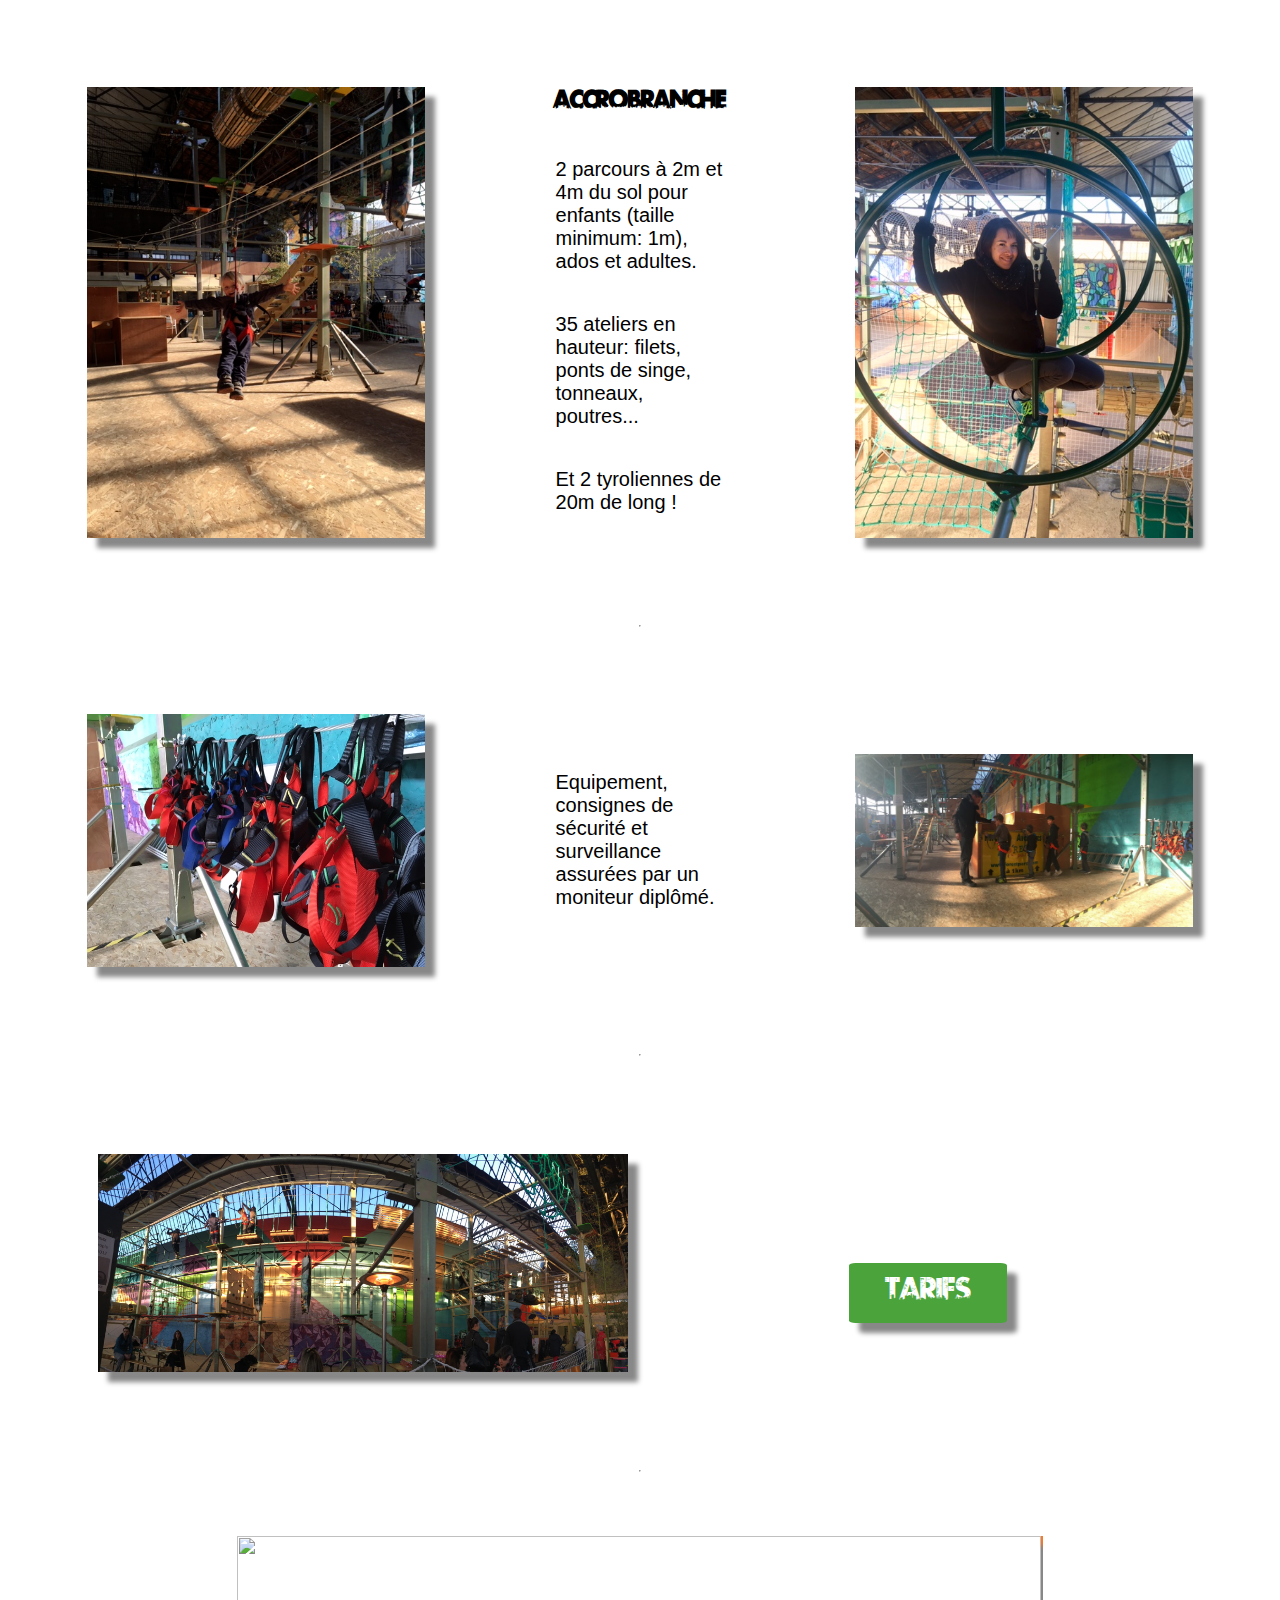
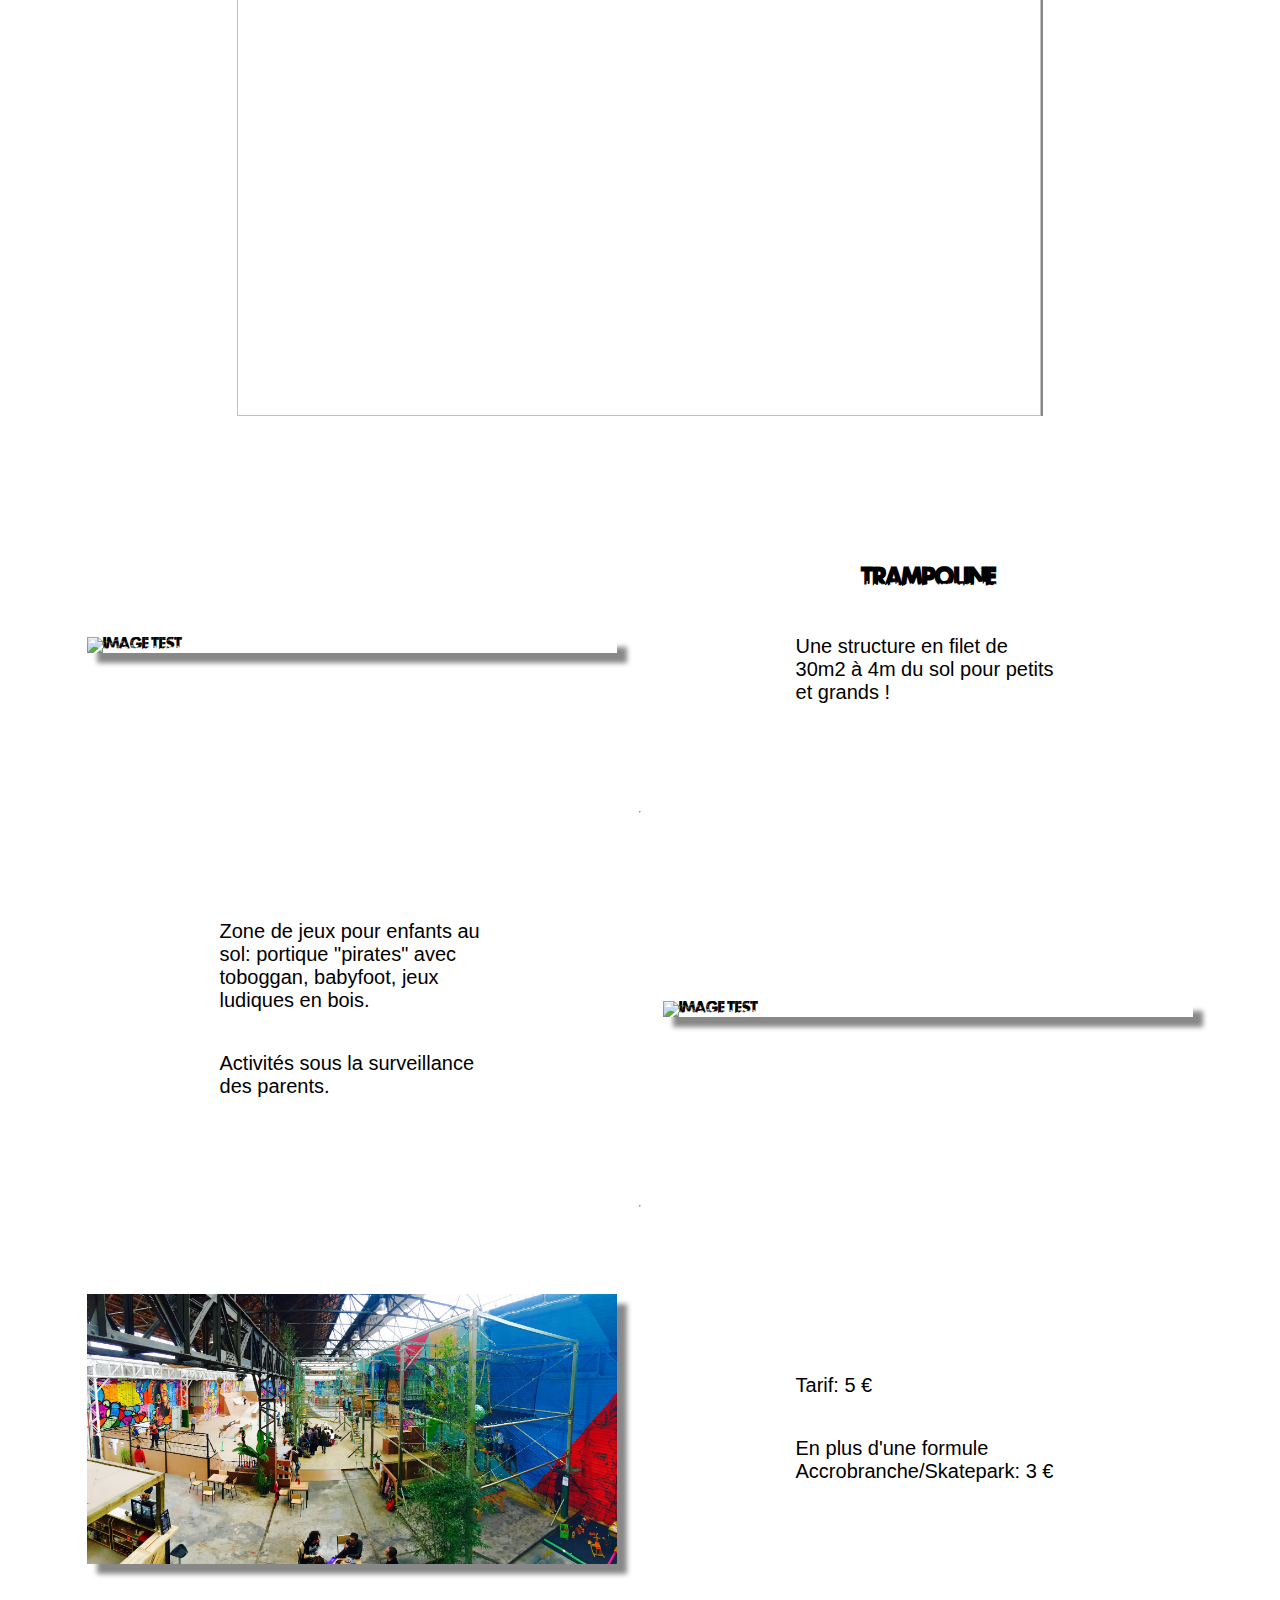
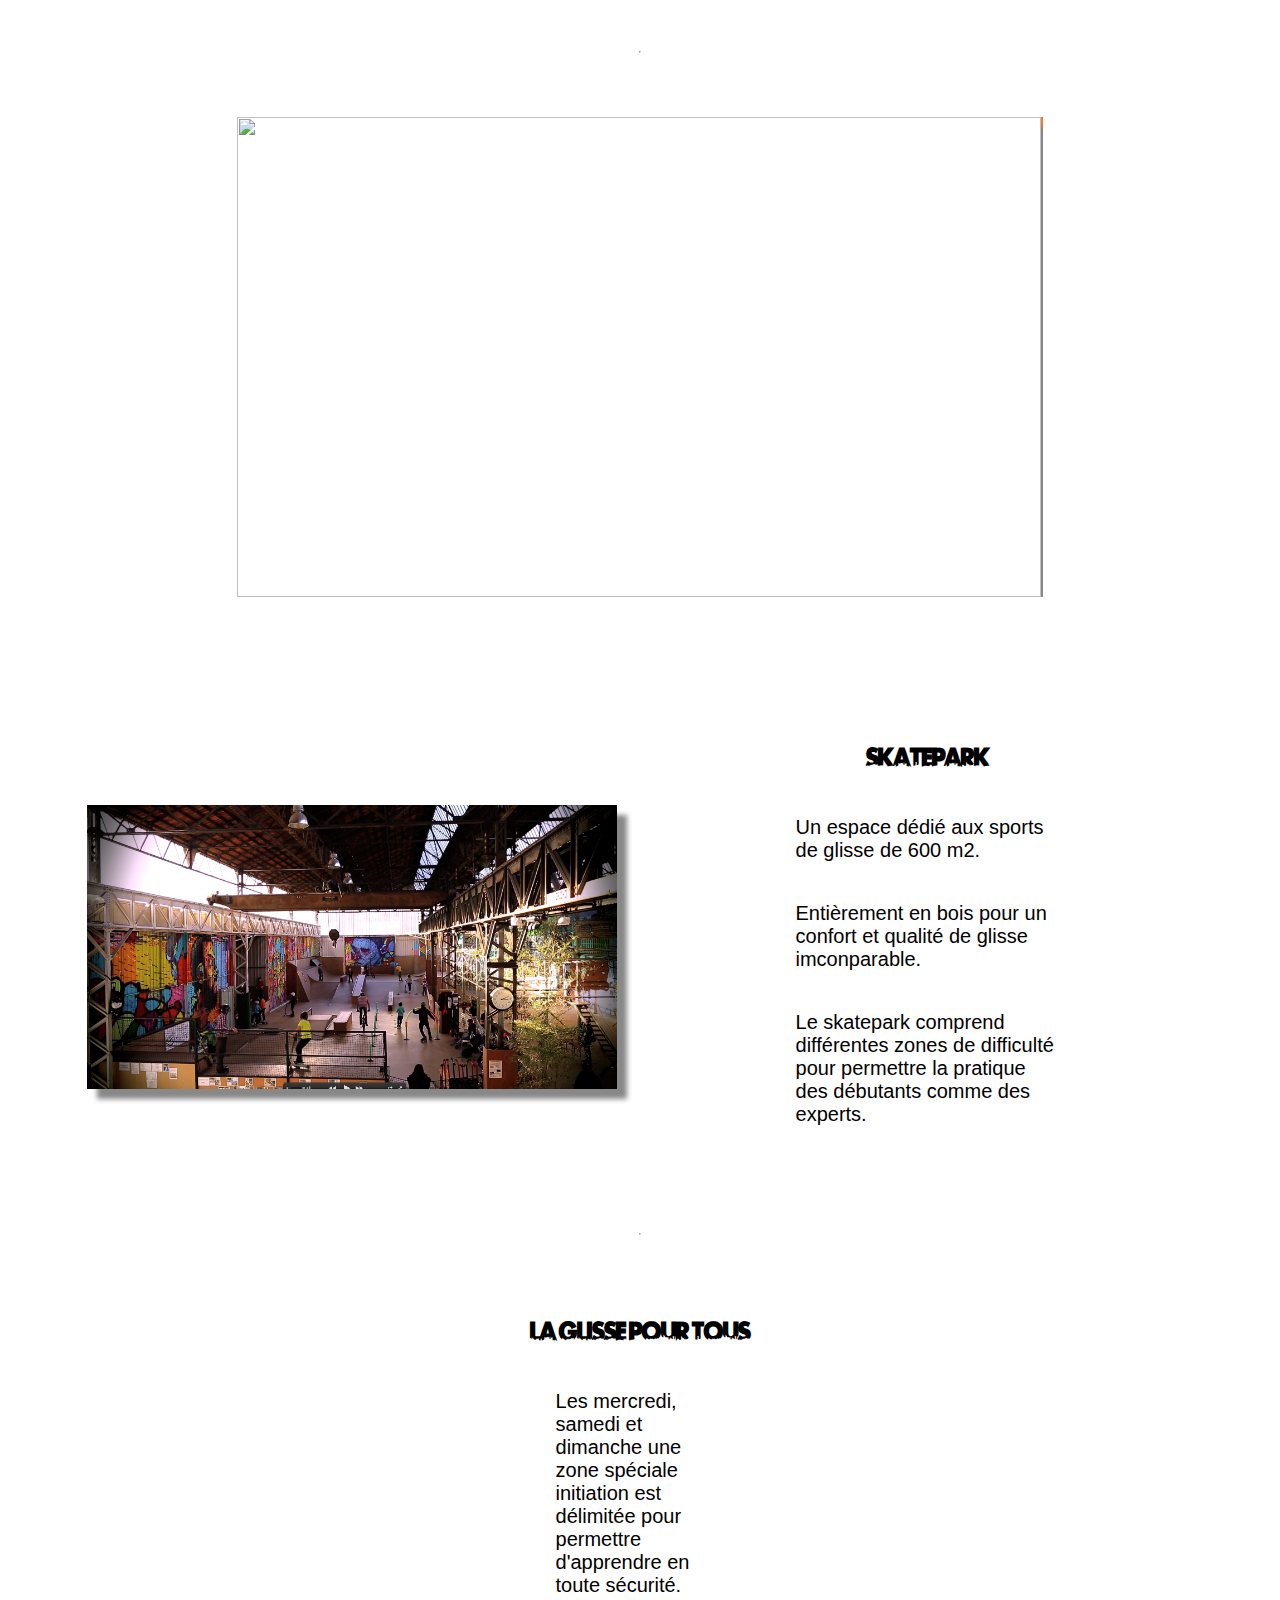
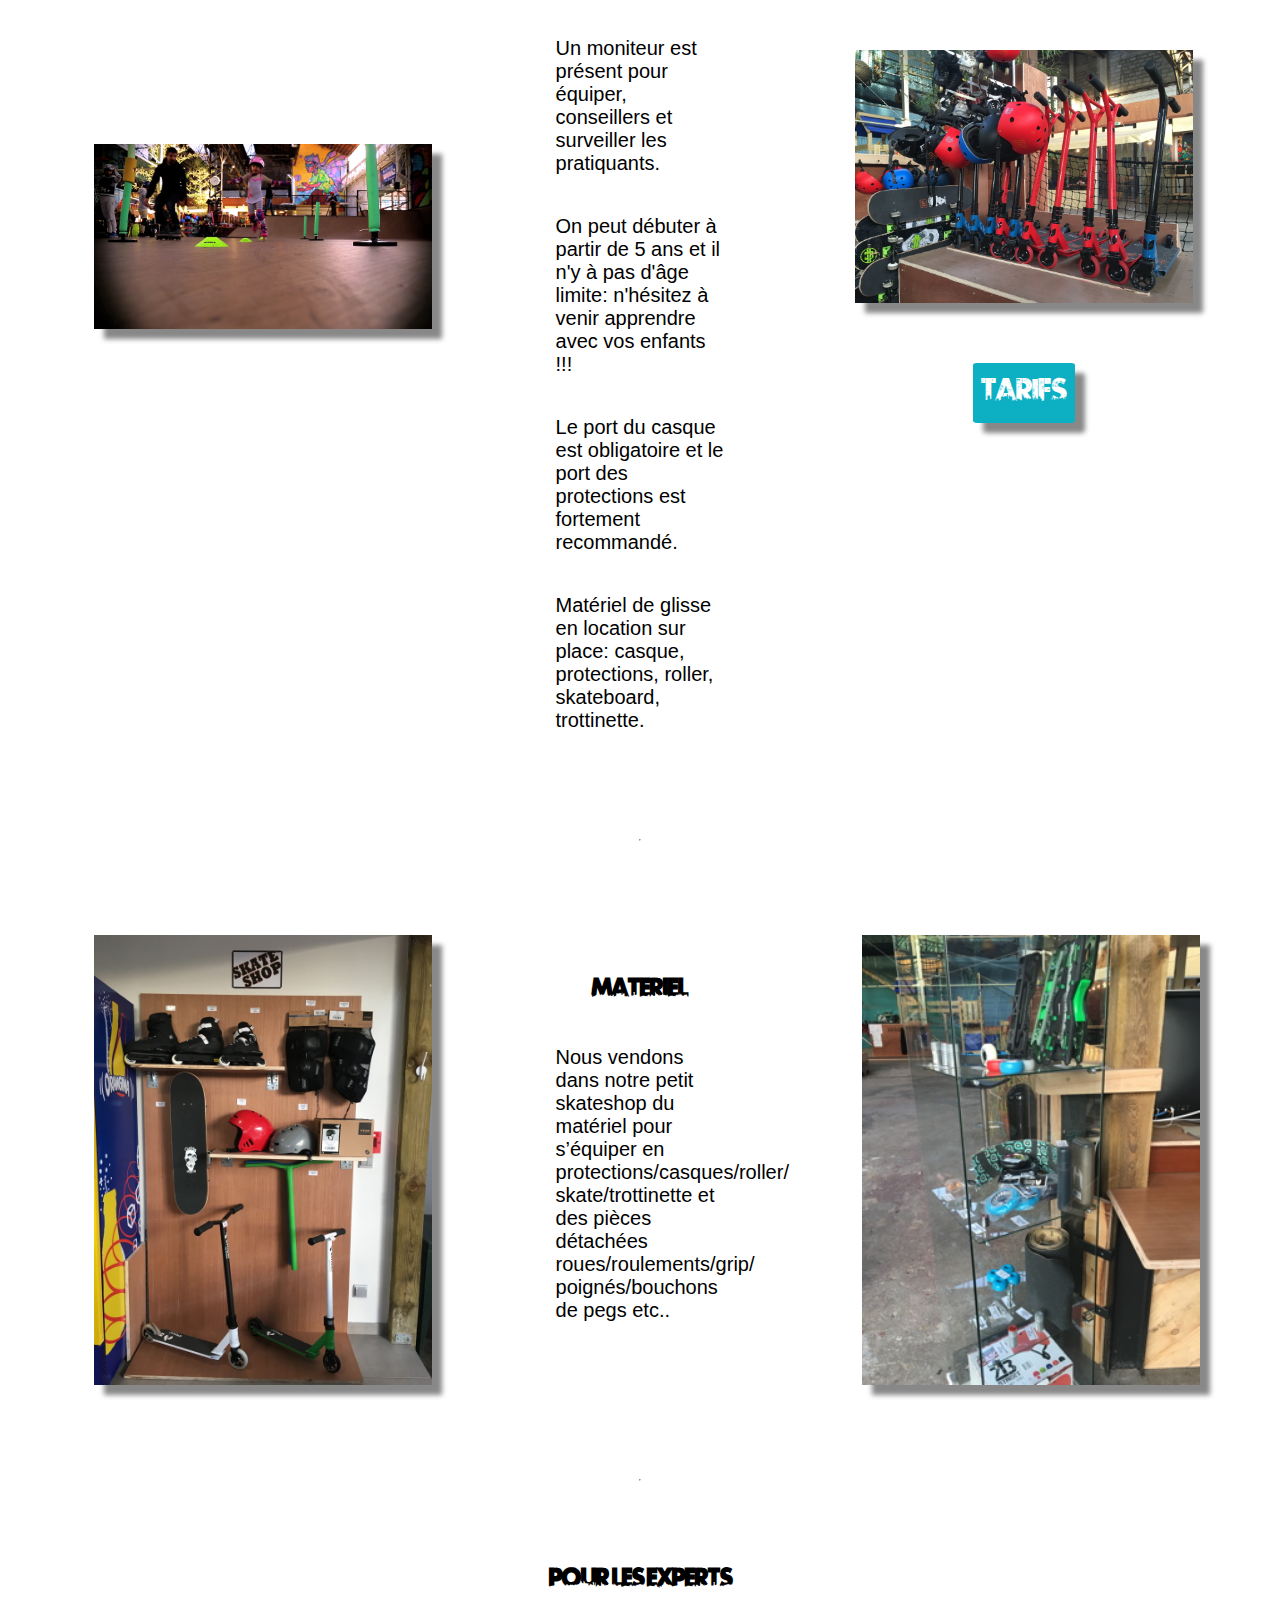
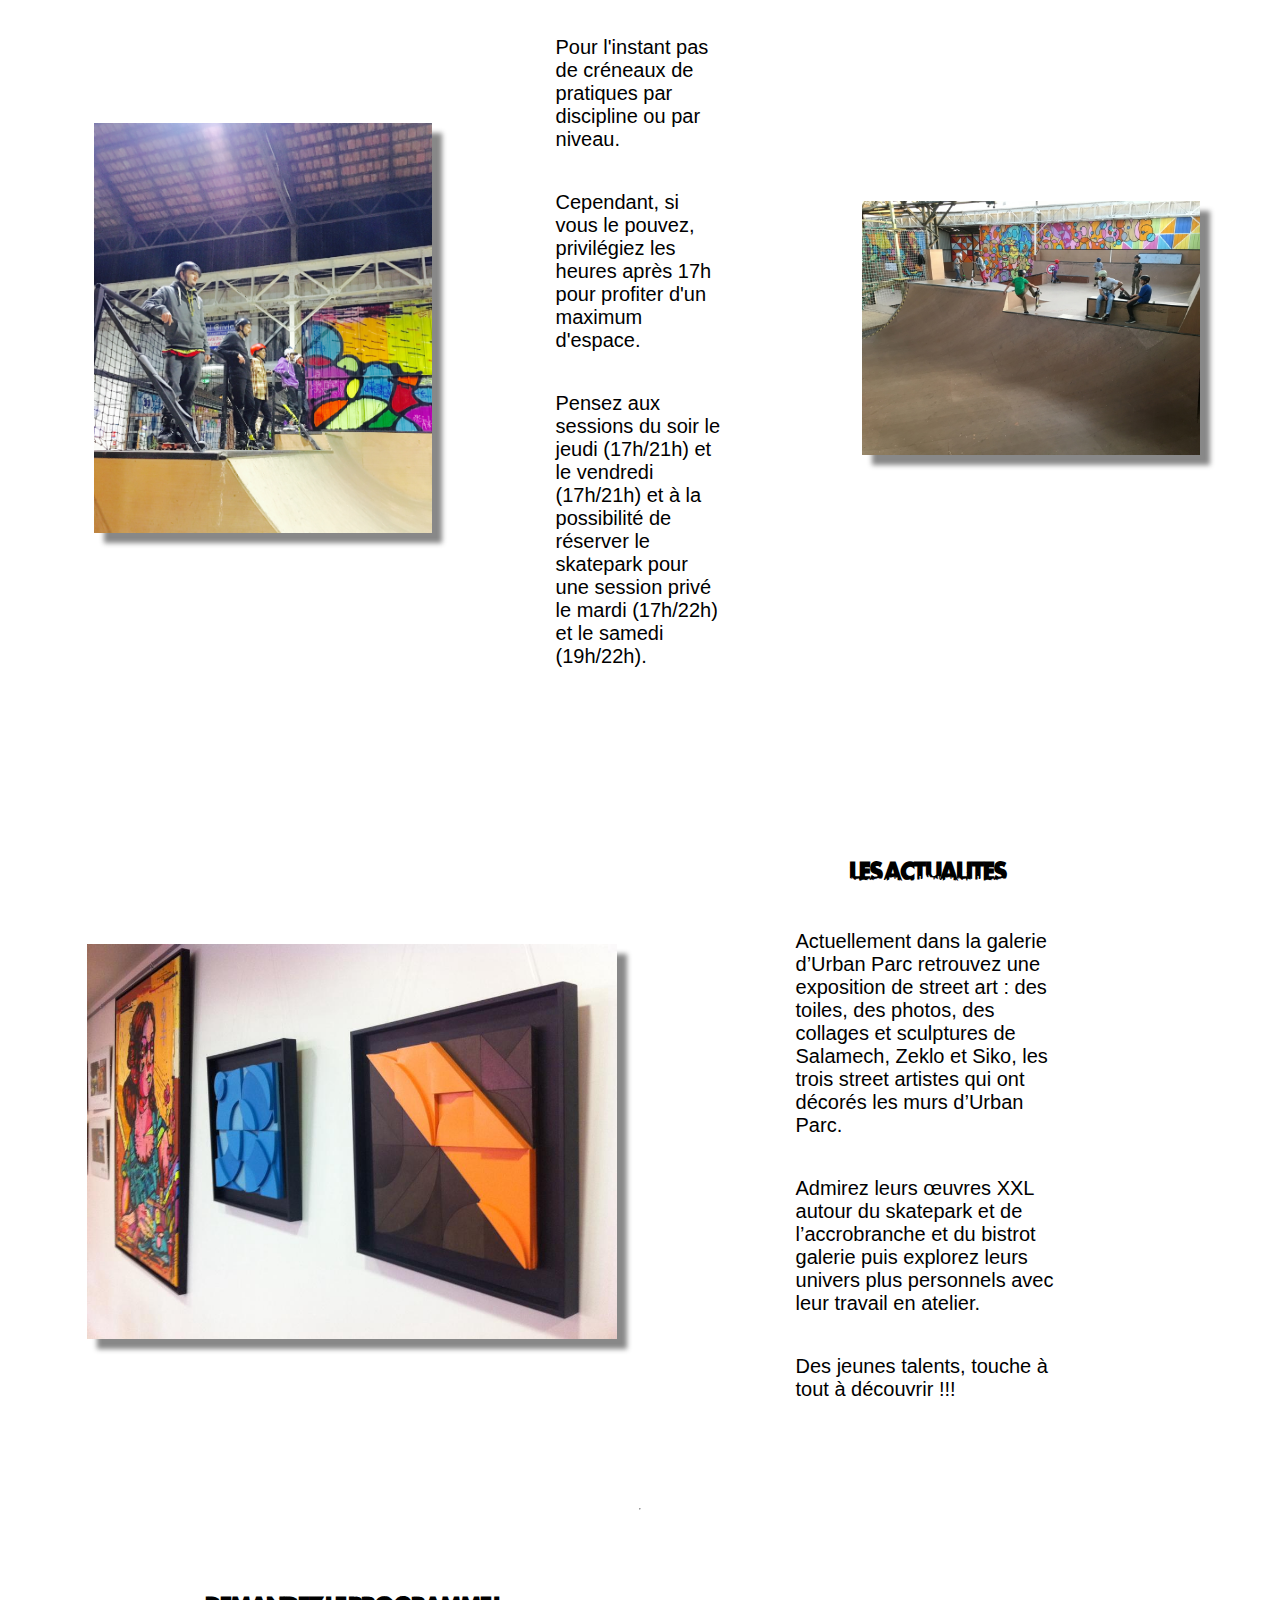
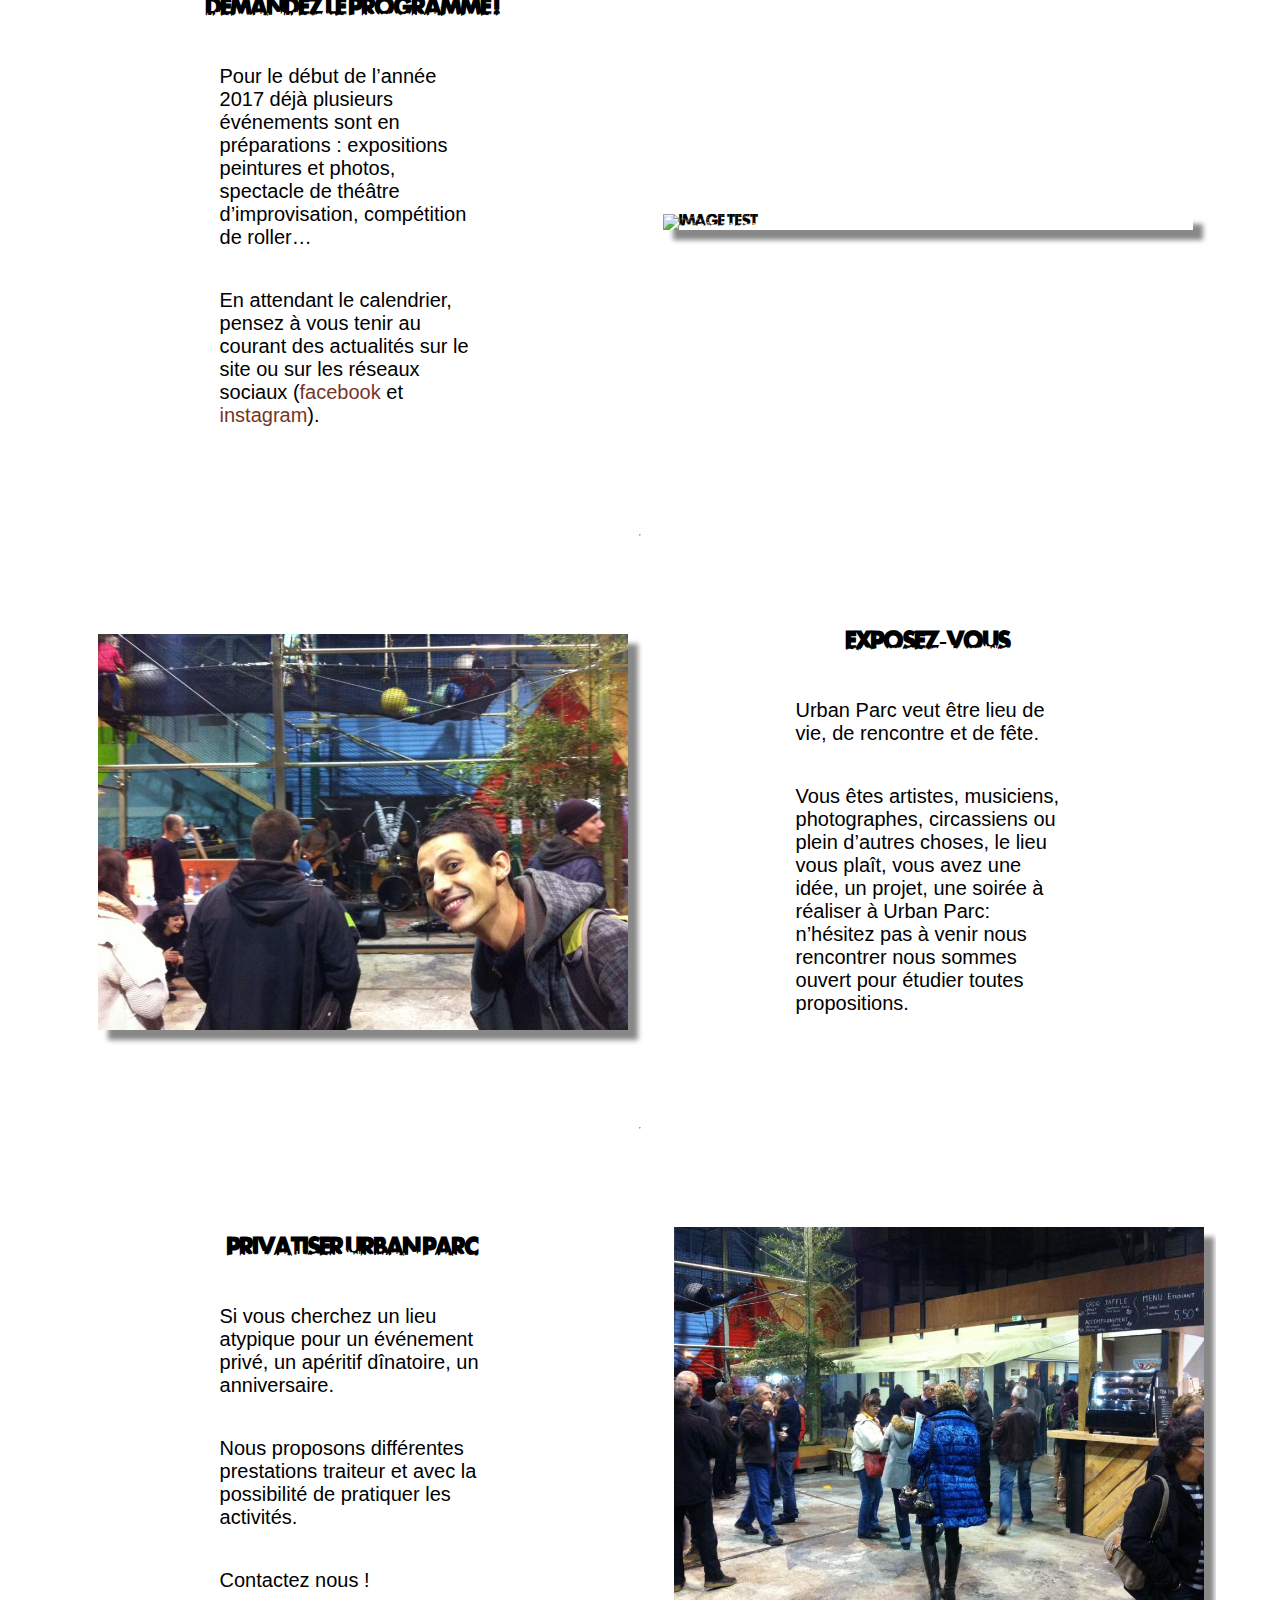
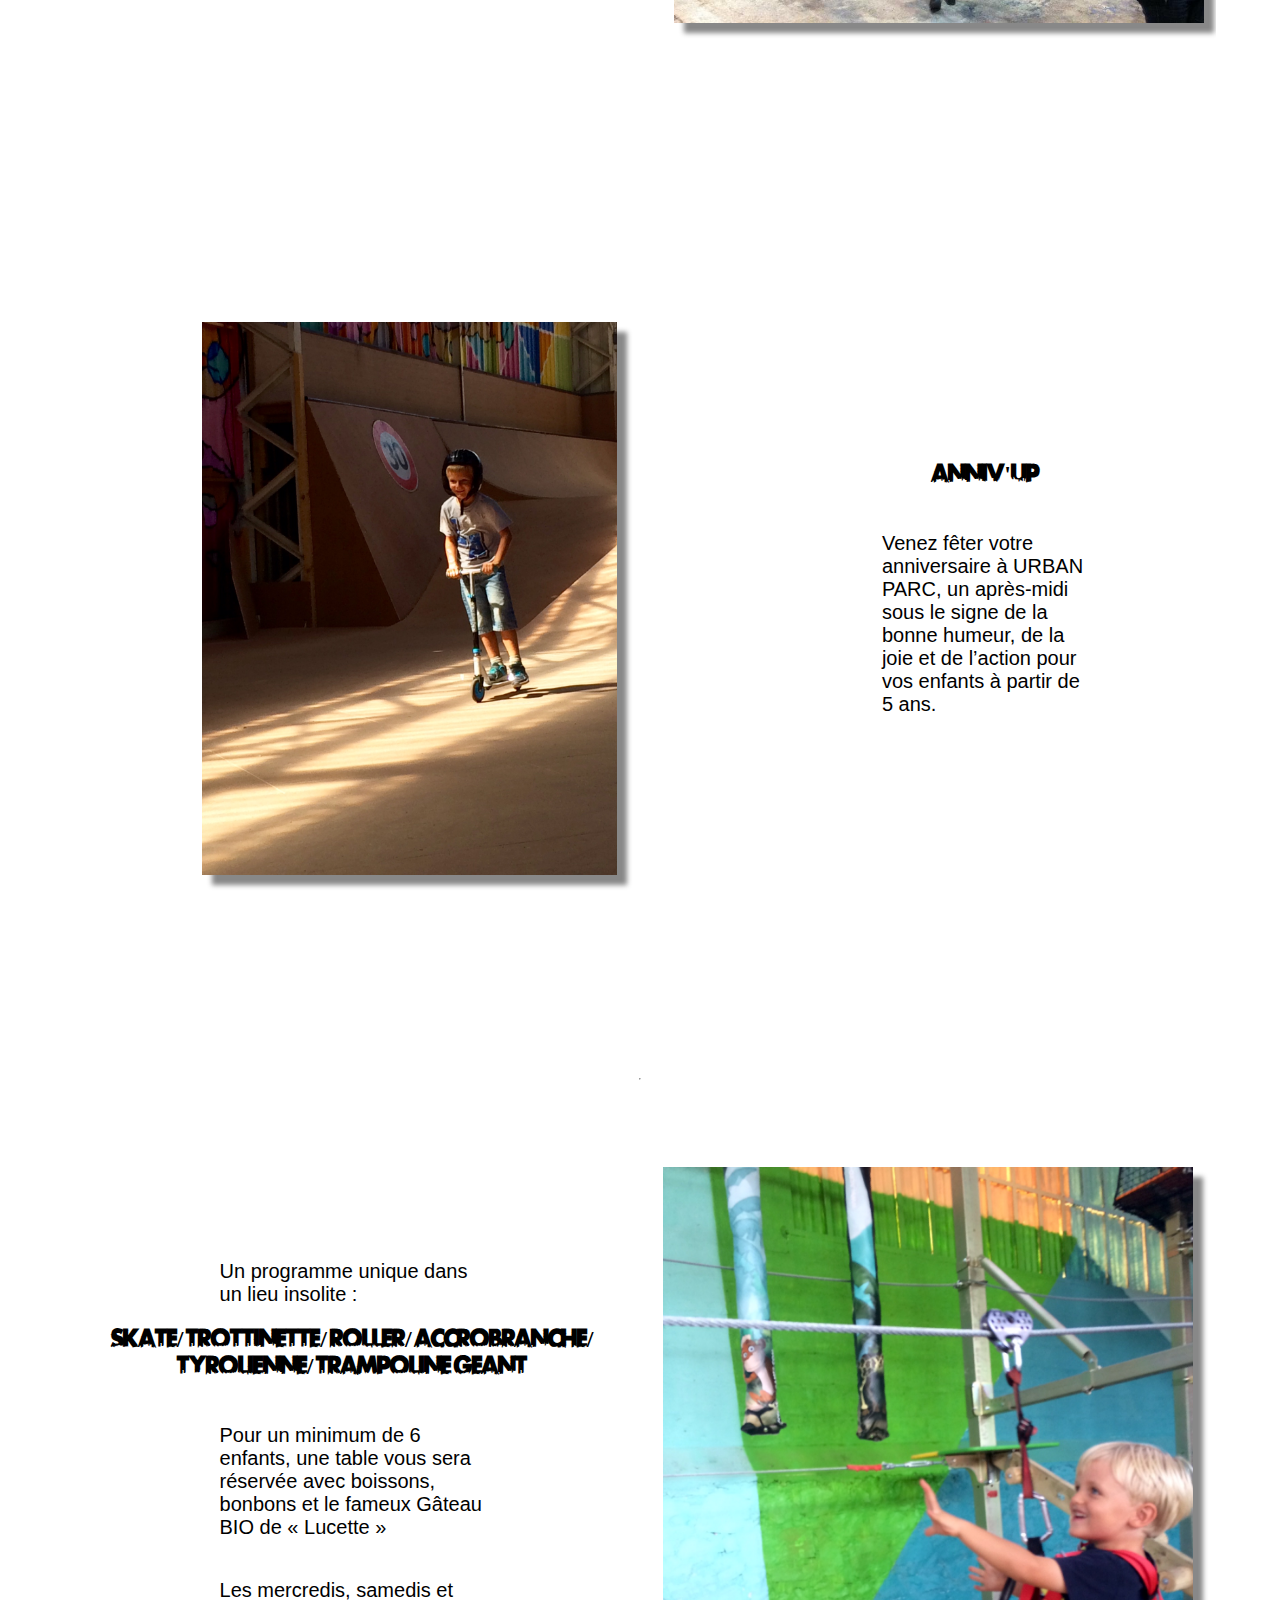
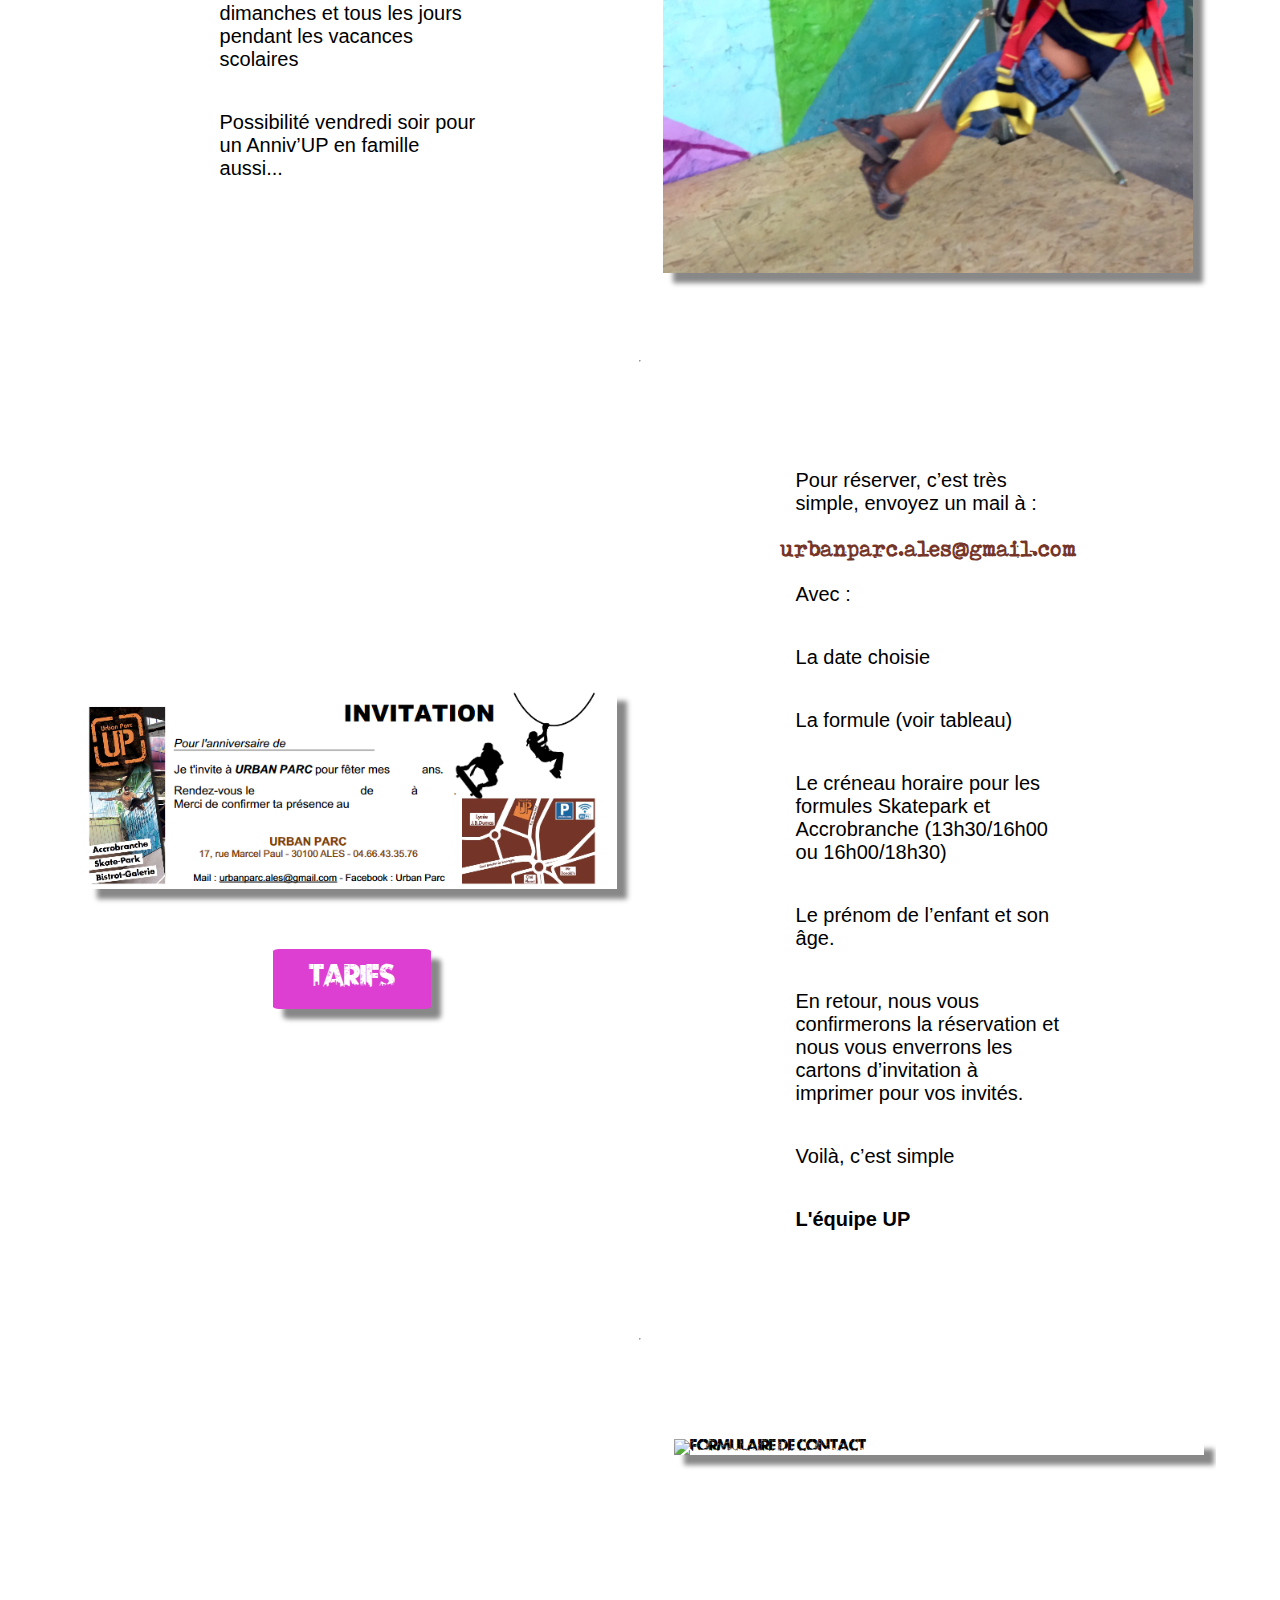
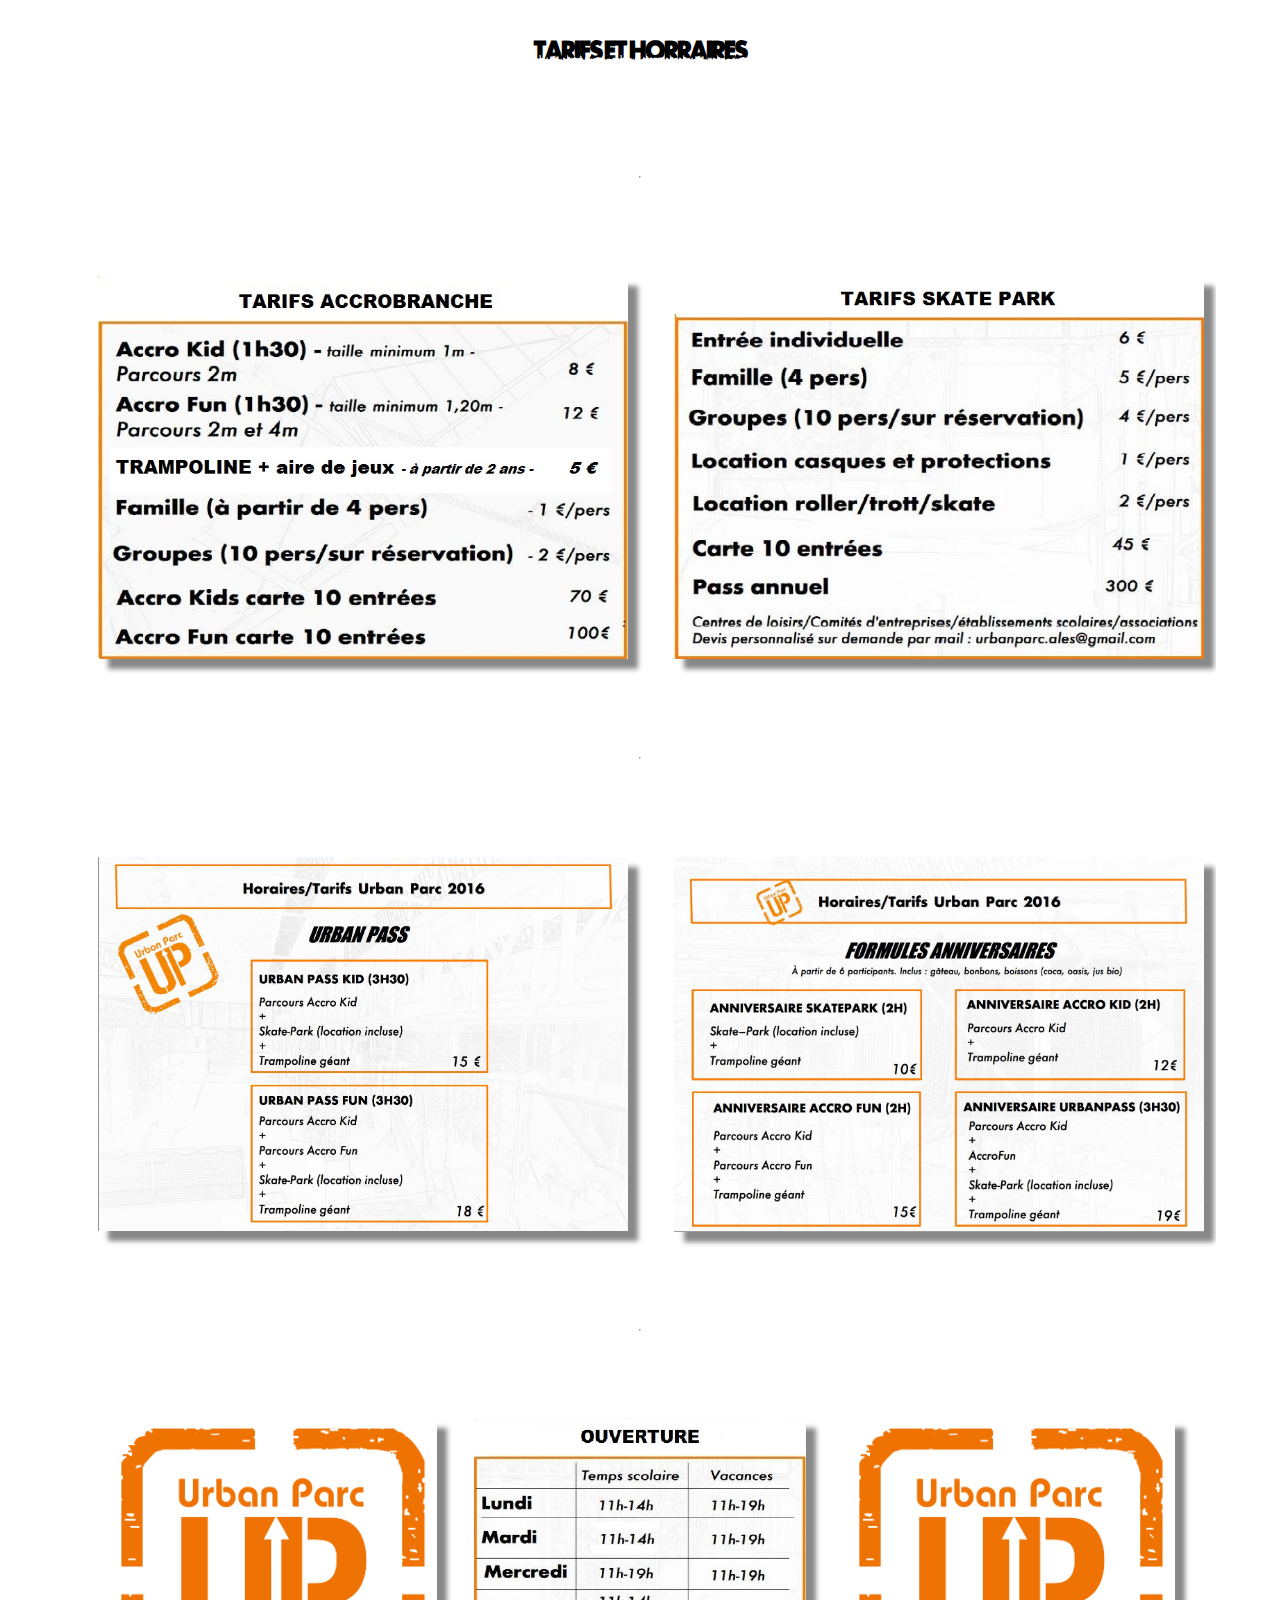
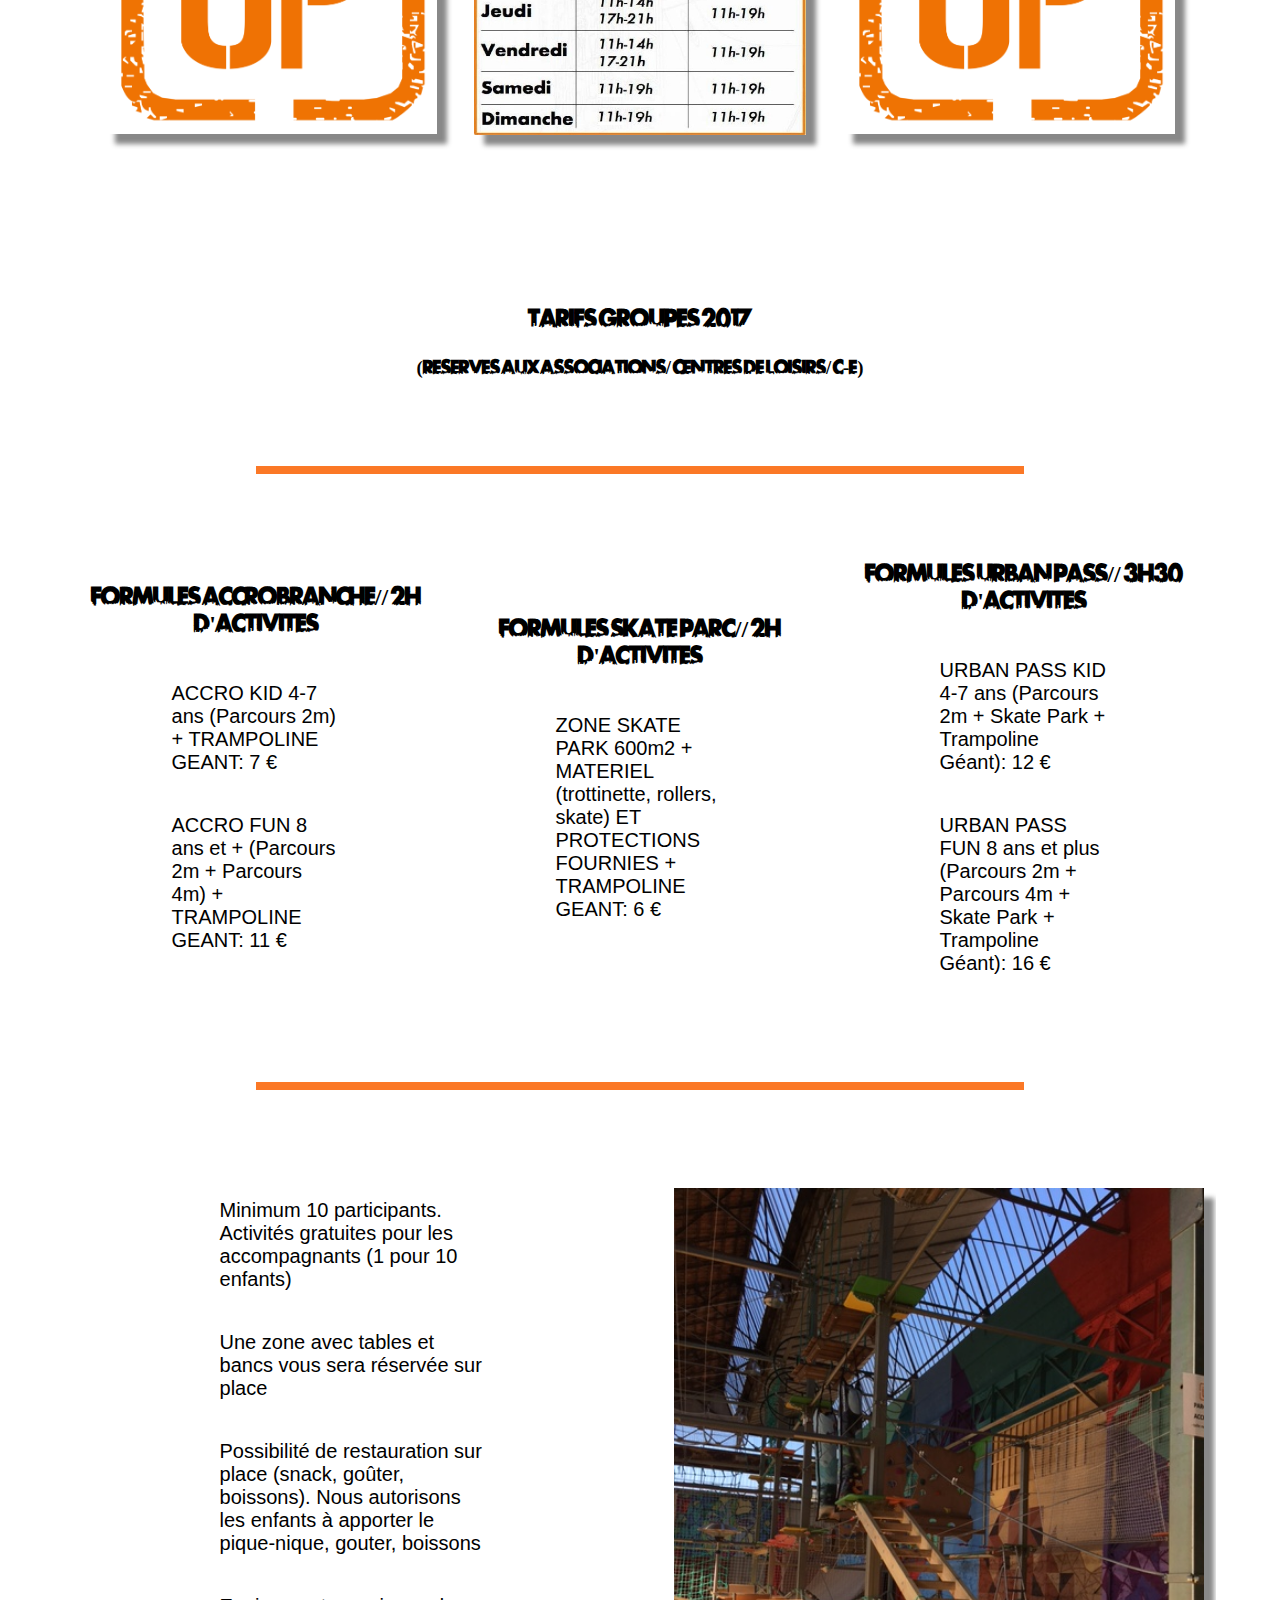
==== commit 6dd2328f: "slider ok/boutons tarifs en cour" ====
--- a/mains.html
+++ b/mains.html
@@ -61,7 +61,14 @@
         <hr class="hrsection" />
         <!-- SECTION IV -->
         <section id="sectionaccr4" class="section4">
-
+          <div class="slideshow">
+            <ul class="ulslider">
+		          <li><img src="images/imgup/Accrobranche/UrbanPark-20.jpg" alt=""/></li>
+		          <li><img src="images/imgup/Accrobranche/UrbanPark-21.jpg" alt=""/></li>
+		          <li><img src="images/imgup/Accrobranche/UrbanPark-36.jpg" alt=""/></li>
+		          <li><img src="images/bgbody.jpg" alt=""/></li>
+            </ul>
+          </div>
         </section>
     </main>
     <!-- /////////////////////////////////////////////////////////////////////// -->
@@ -109,14 +116,14 @@
         <hr class="hrsection" />
         <!-- SECTION IV -->
         <section id="sectiontramp4" class="section4">
-            <!-- ARTICLE TEXT -->
-            <article class="text_sec">
-                <p></p>
-            </article>
-            <!-- ARTICLE IMAGE -->
-            <article class="img_sec">
-
-            </article>
+          <div class="slideshow">
+            <ul class="ulslider">
+              <li><img src="images/imgup/Accrobranche/UrbanPark-46.jpg" alt=""/></li>
+              <li><img src="images/imgup/Accrobranche/UrbanPark-47.jpg" alt=""/></li>
+              <li><img src="images/imgup/Accrobranche/UrbanPark-48.jpg" alt=""/></li>
+              <li><img src="images/imgup/trampo/trampo1.jpg" alt=""/></li>
+            </ul>
+          </div>
         </section>
     </main>
     <!-- /////////////////////////////////////////////////////////////////////// -->
--- a/css/style.css
+++ b/css/style.css
@@ -136,9 +136,11 @@
     width: 100%;
     box-shadow: 10px 10px 5px #888888;
 }
+/*////////////////////////////////////////////*/
+/*button et slider à gérer dans les media query*/
 button{
   width: 30%;
-  height: 3em;
+  height: 2em;
   margin-top: 2em;
   border: none;
   border-radius: 4%;
@@ -149,6 +151,27 @@
   box-shadow: 10px 10px 5px #888888;
   cursor: pointer;
 }
+/*CSS slider image section 4*/
+.slideshow {
+   width: 70%;
+   height: 30em;
+   overflow: hidden;
+}
+
+.slideshow .ulslider {
+  display: flex;
+  justify-content: space-around;
+    /* 4 images donc 4 x 100% */
+   width: 400%;
+   height: 30em;
+   padding:0; margin:0;
+   list-style: none;
+   background-color: #fff;
+}
+.slideshow .ulslider li {
+   float: left;
+}
+/*///////////////////////////*/
 article p{
   font-family: 'Arial', sans-serif;
 }
@@ -244,7 +267,7 @@
         -webkit-box-align: end;
             -ms-flex-align: end;
                 align-items: flex-end;
-        background-image: url("../images/bgbody.jpg");
+        background-image: url("../images/header_accueil.png");
         background-repeat: no-repeat;
         background-size: cover;
         border-bottom: 3px solid #FB7826;
@@ -570,6 +593,7 @@
         text-align: center;
         margin: 0.5em;
         font-size: 20px;
+        font-family: 'Futura';
         color: #FB7826;
     }
     footer a {
@@ -876,6 +900,7 @@
         text-align: center;
         margin: 1.3em;
         font-size: 20px;
+        font-family: 'Futura';
         color: #FB7826;
     }
     footer a {
@@ -963,12 +988,12 @@
       -webkit-box-align: end;
           -ms-flex-align: end;
               align-items: flex-end;
-      background-image: url("../images/bgbody.jpg");
+      background-image: url("../images/header_accueil.png");
       background-repeat: no-repeat;
       background-size: cover;
       border-bottom: 3px solid #FB7826;
       width: 100%;
-      height: 25em;
+      height: 35em;
   }
   header a {
       color: #fff;
@@ -1327,6 +1352,7 @@
         text-align: center;
         margin: 1em;
         font-size: 25px;
+        font-family: 'Futura';
         color: #FB7826;
     }
     footer a {
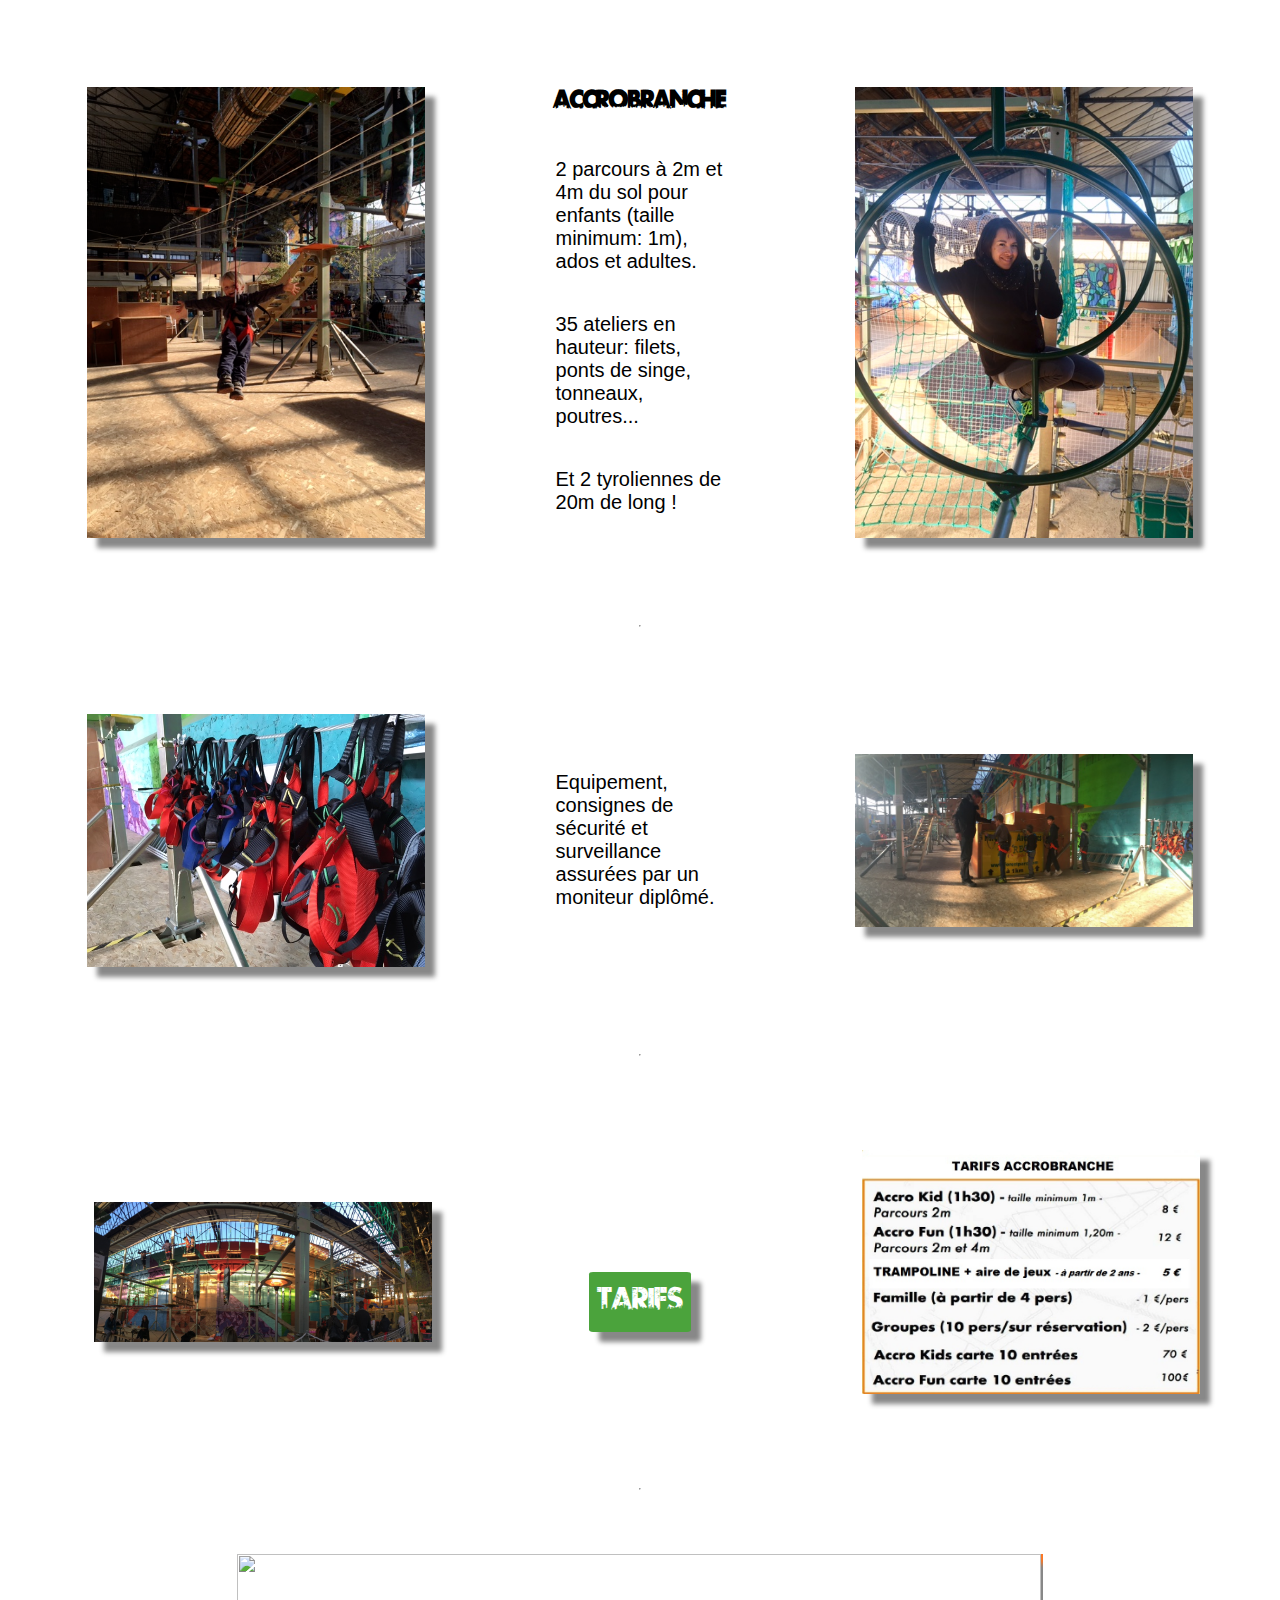
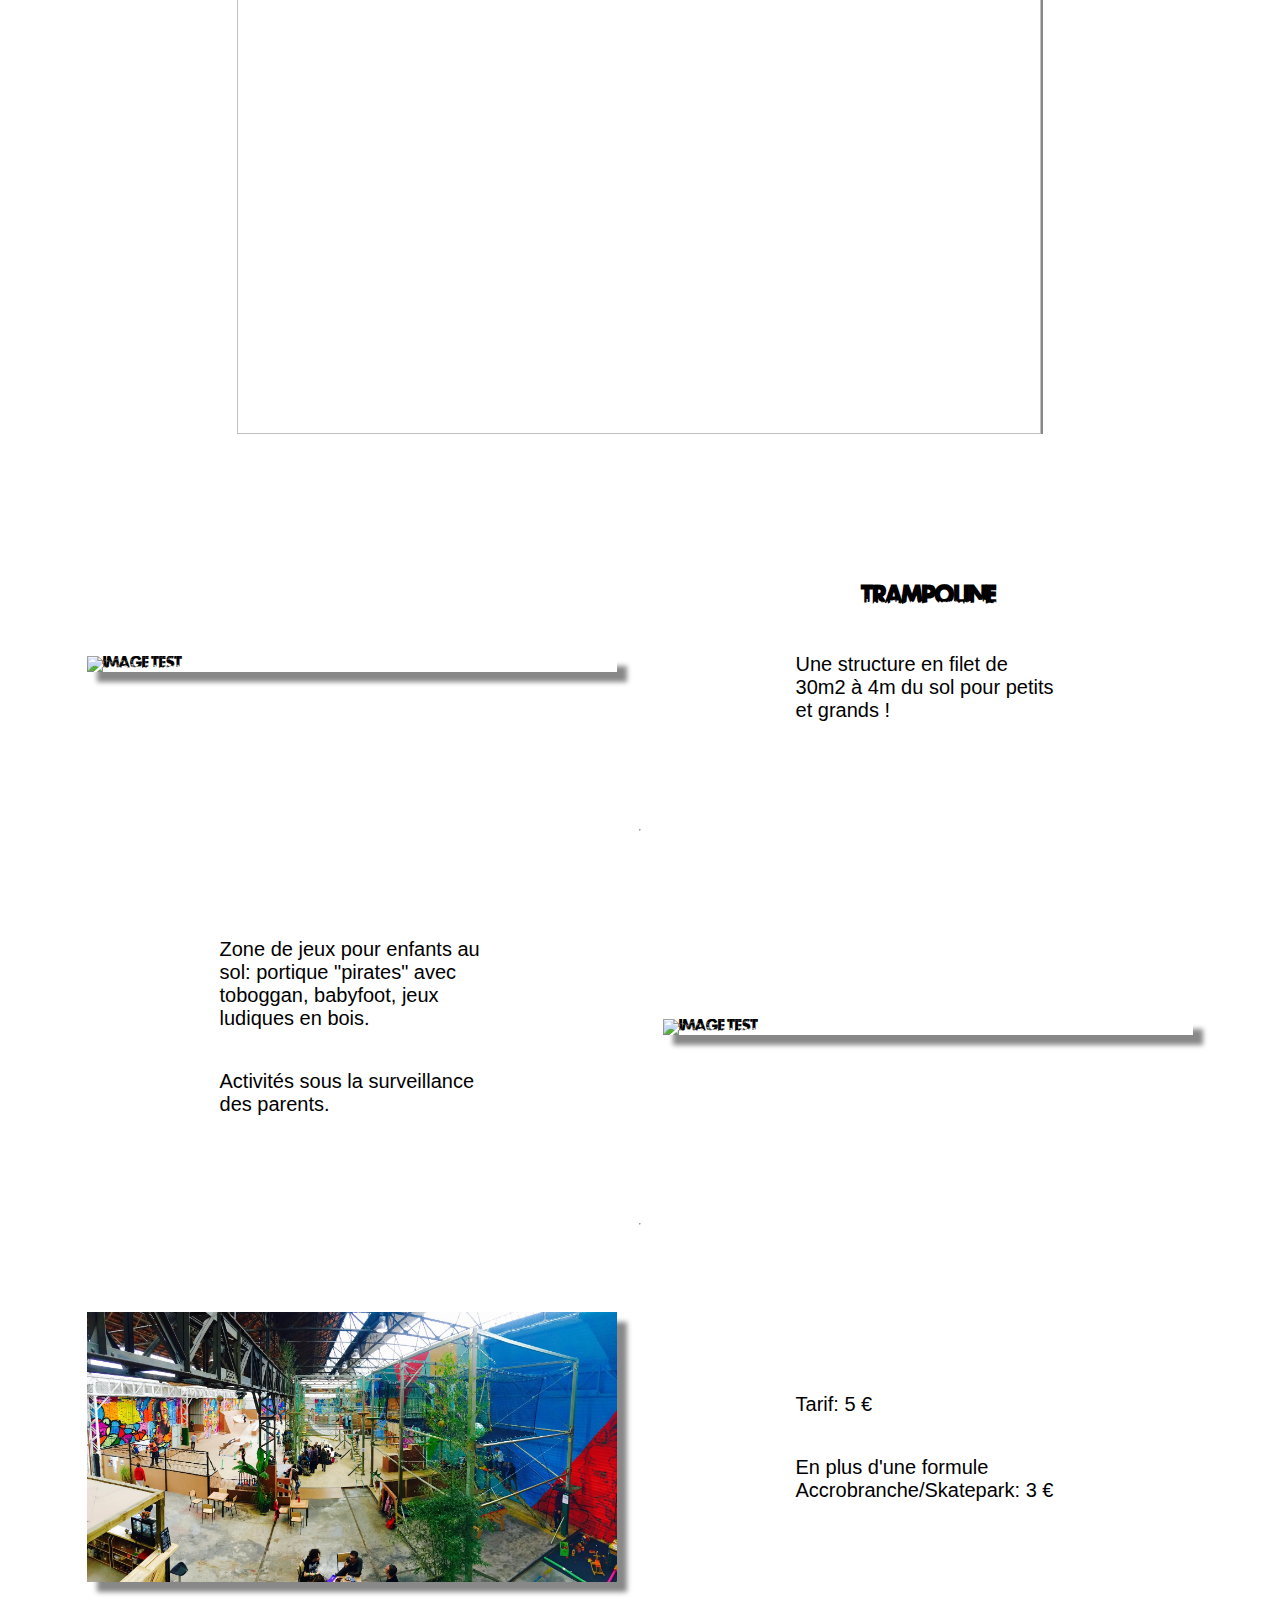
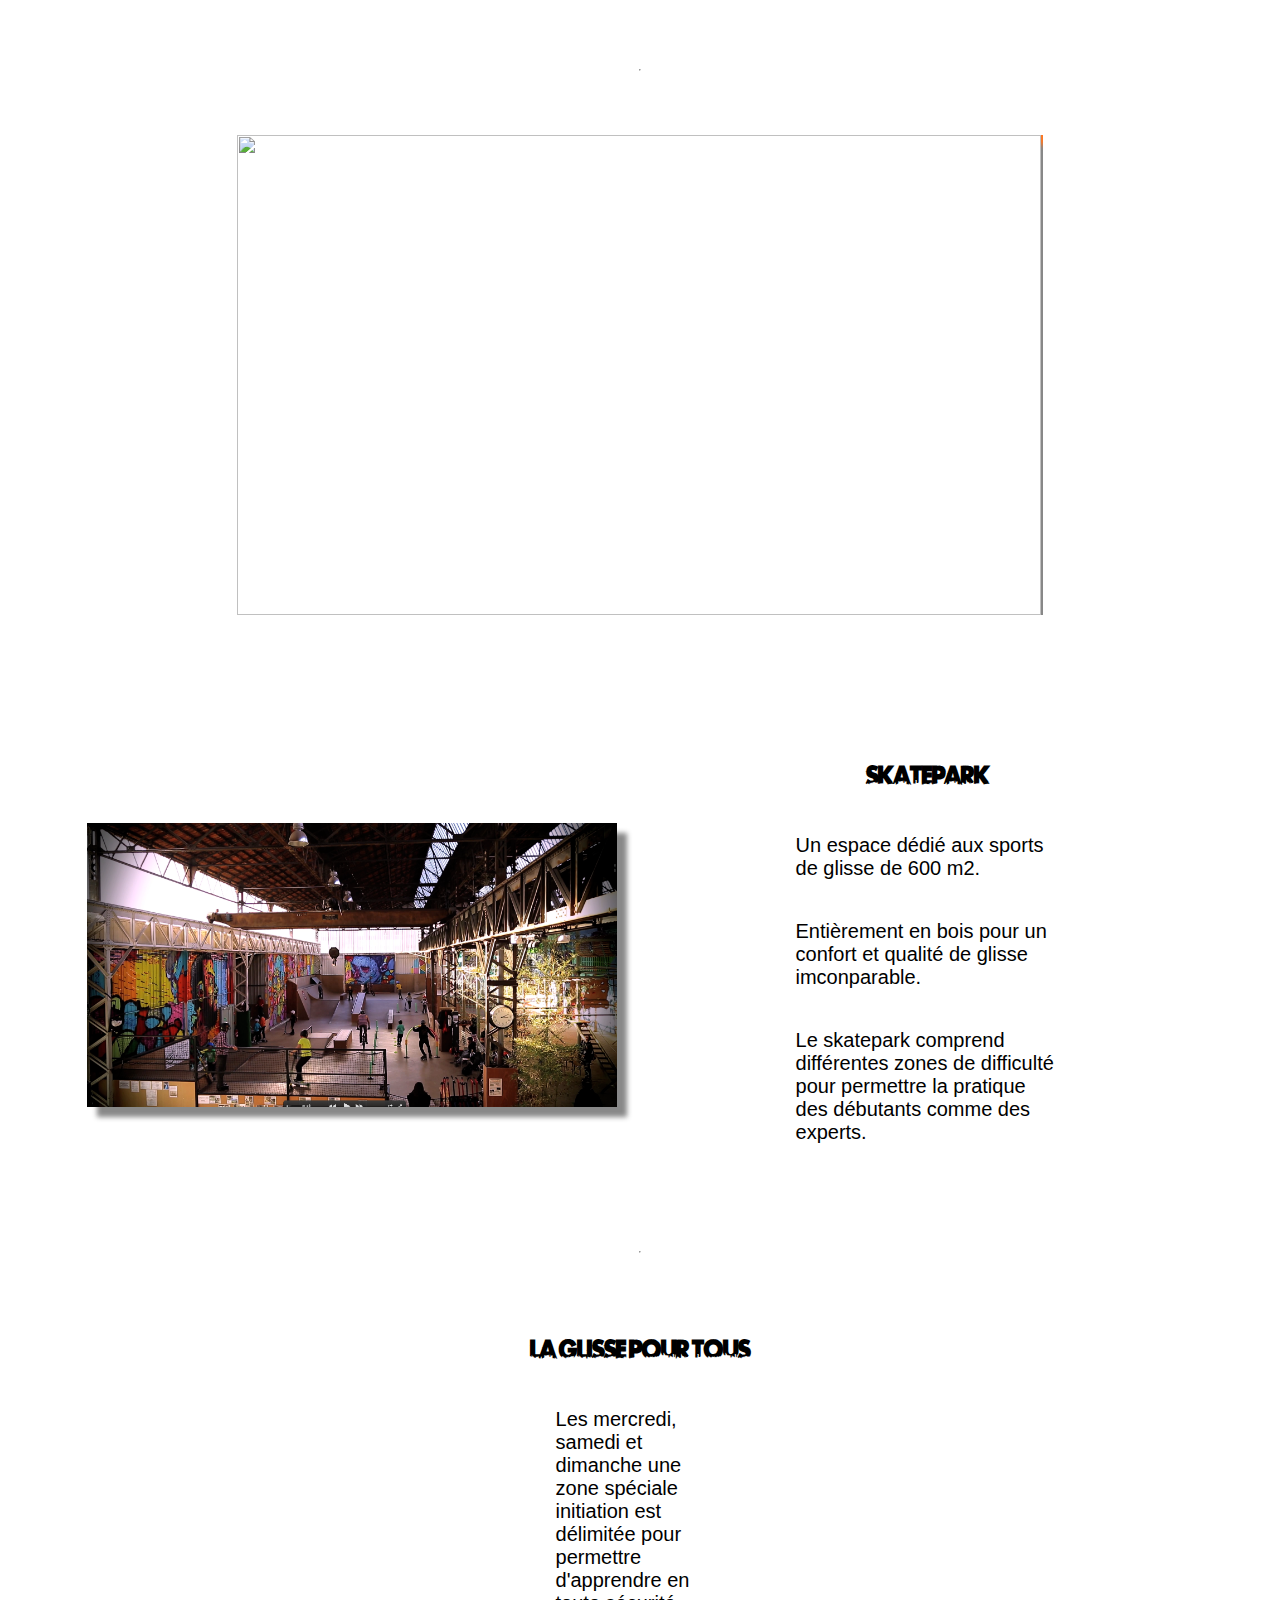
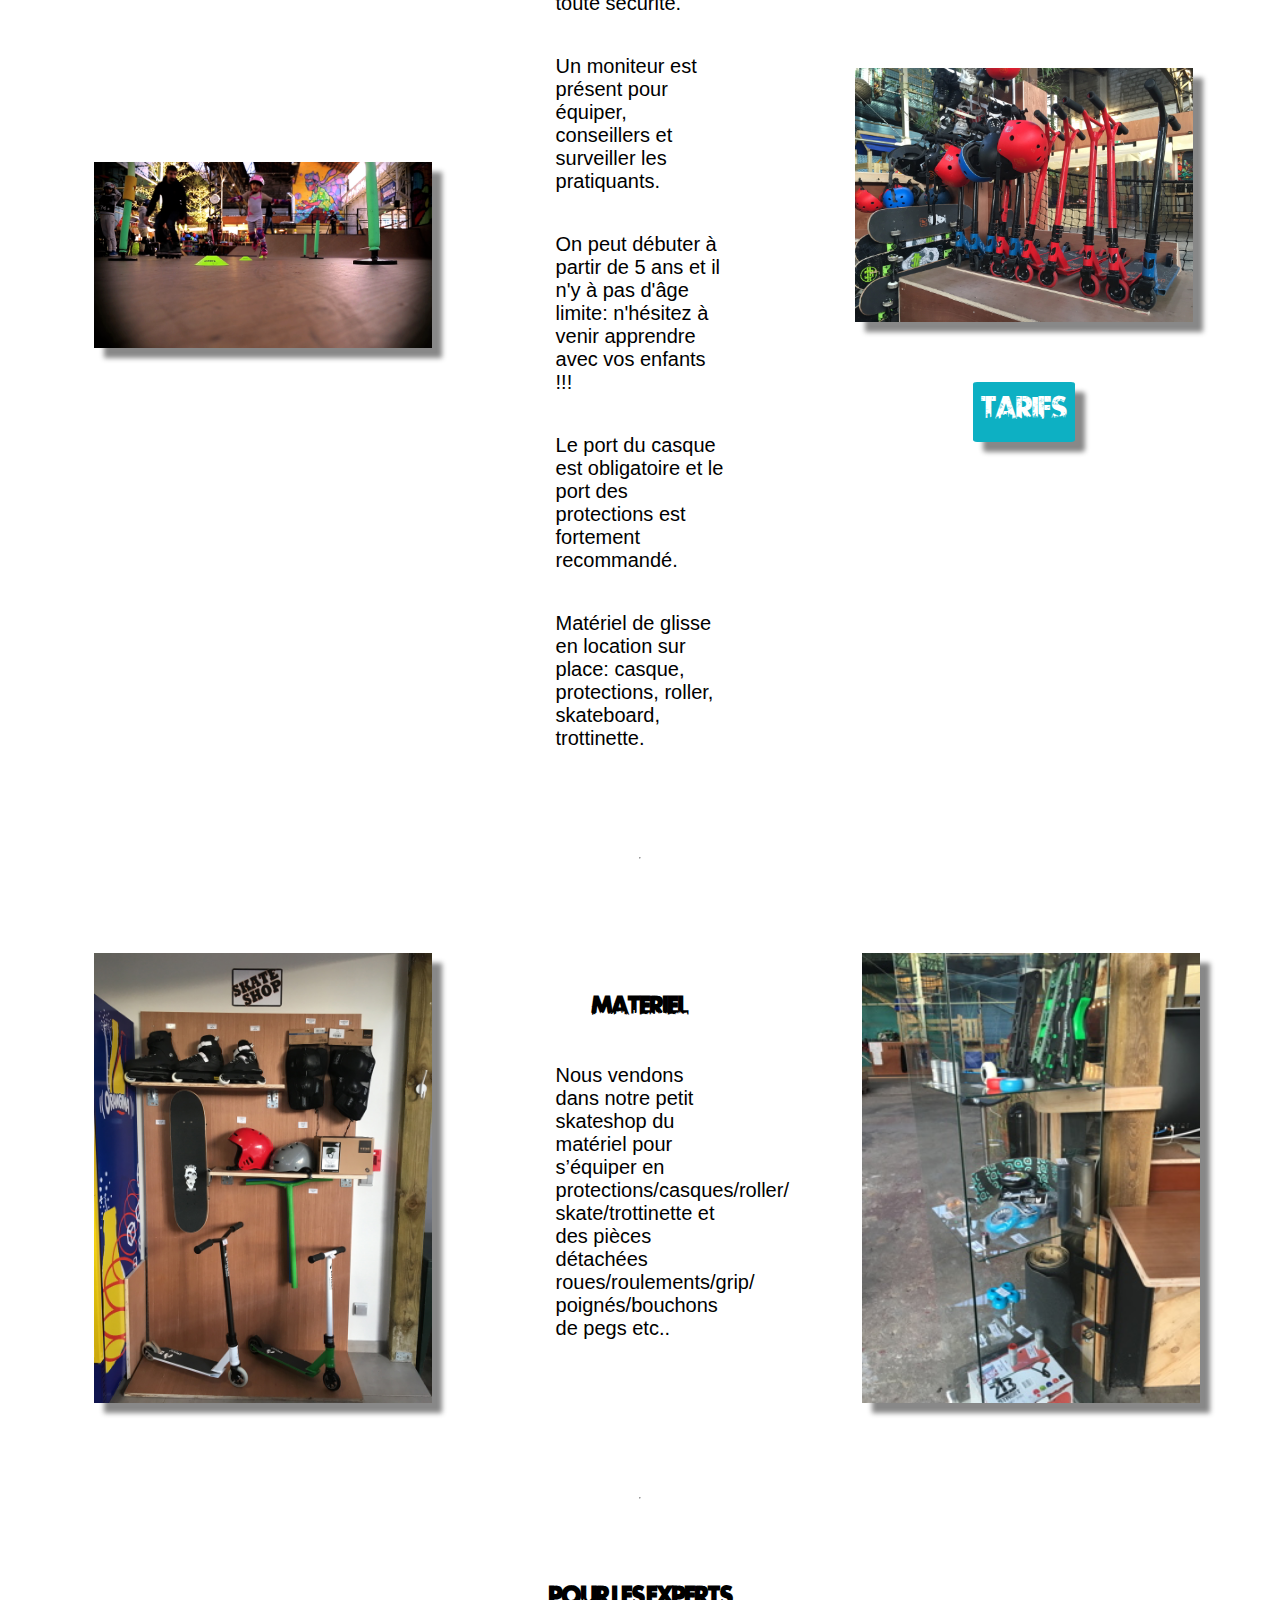
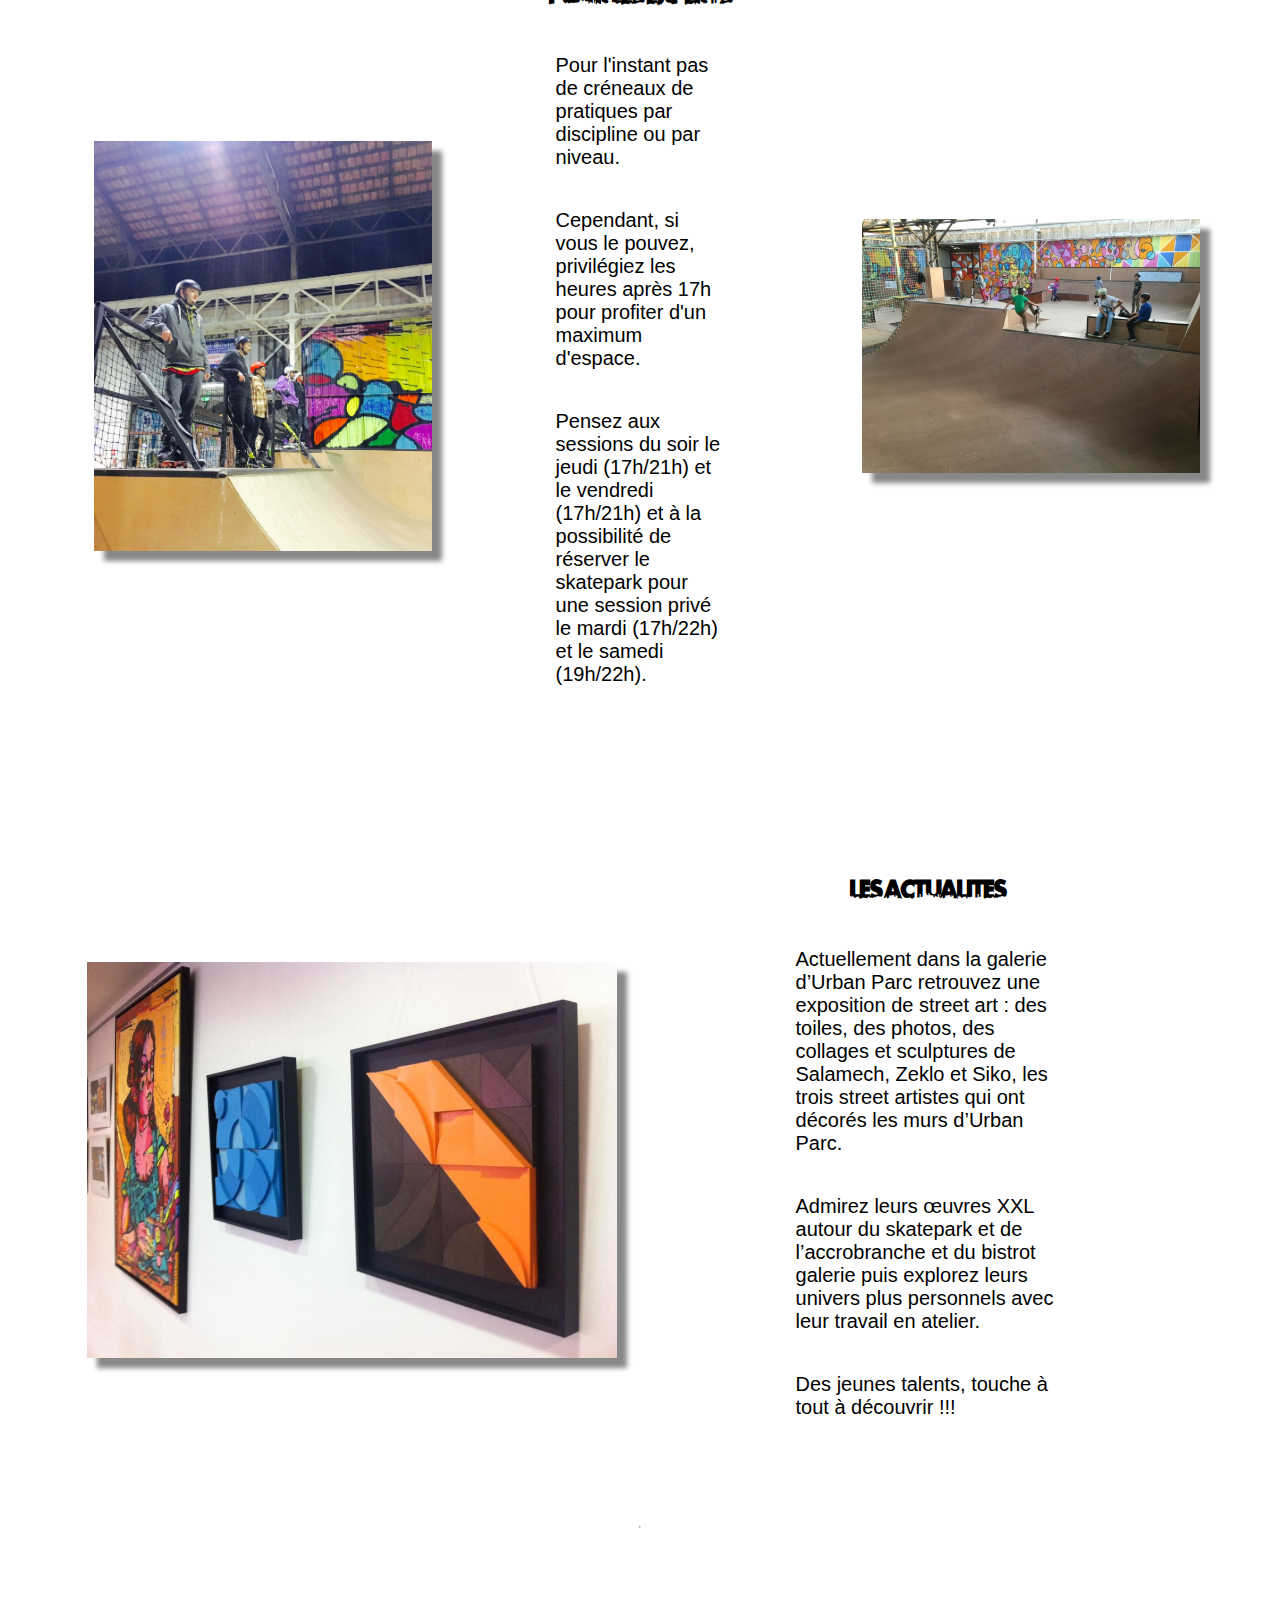
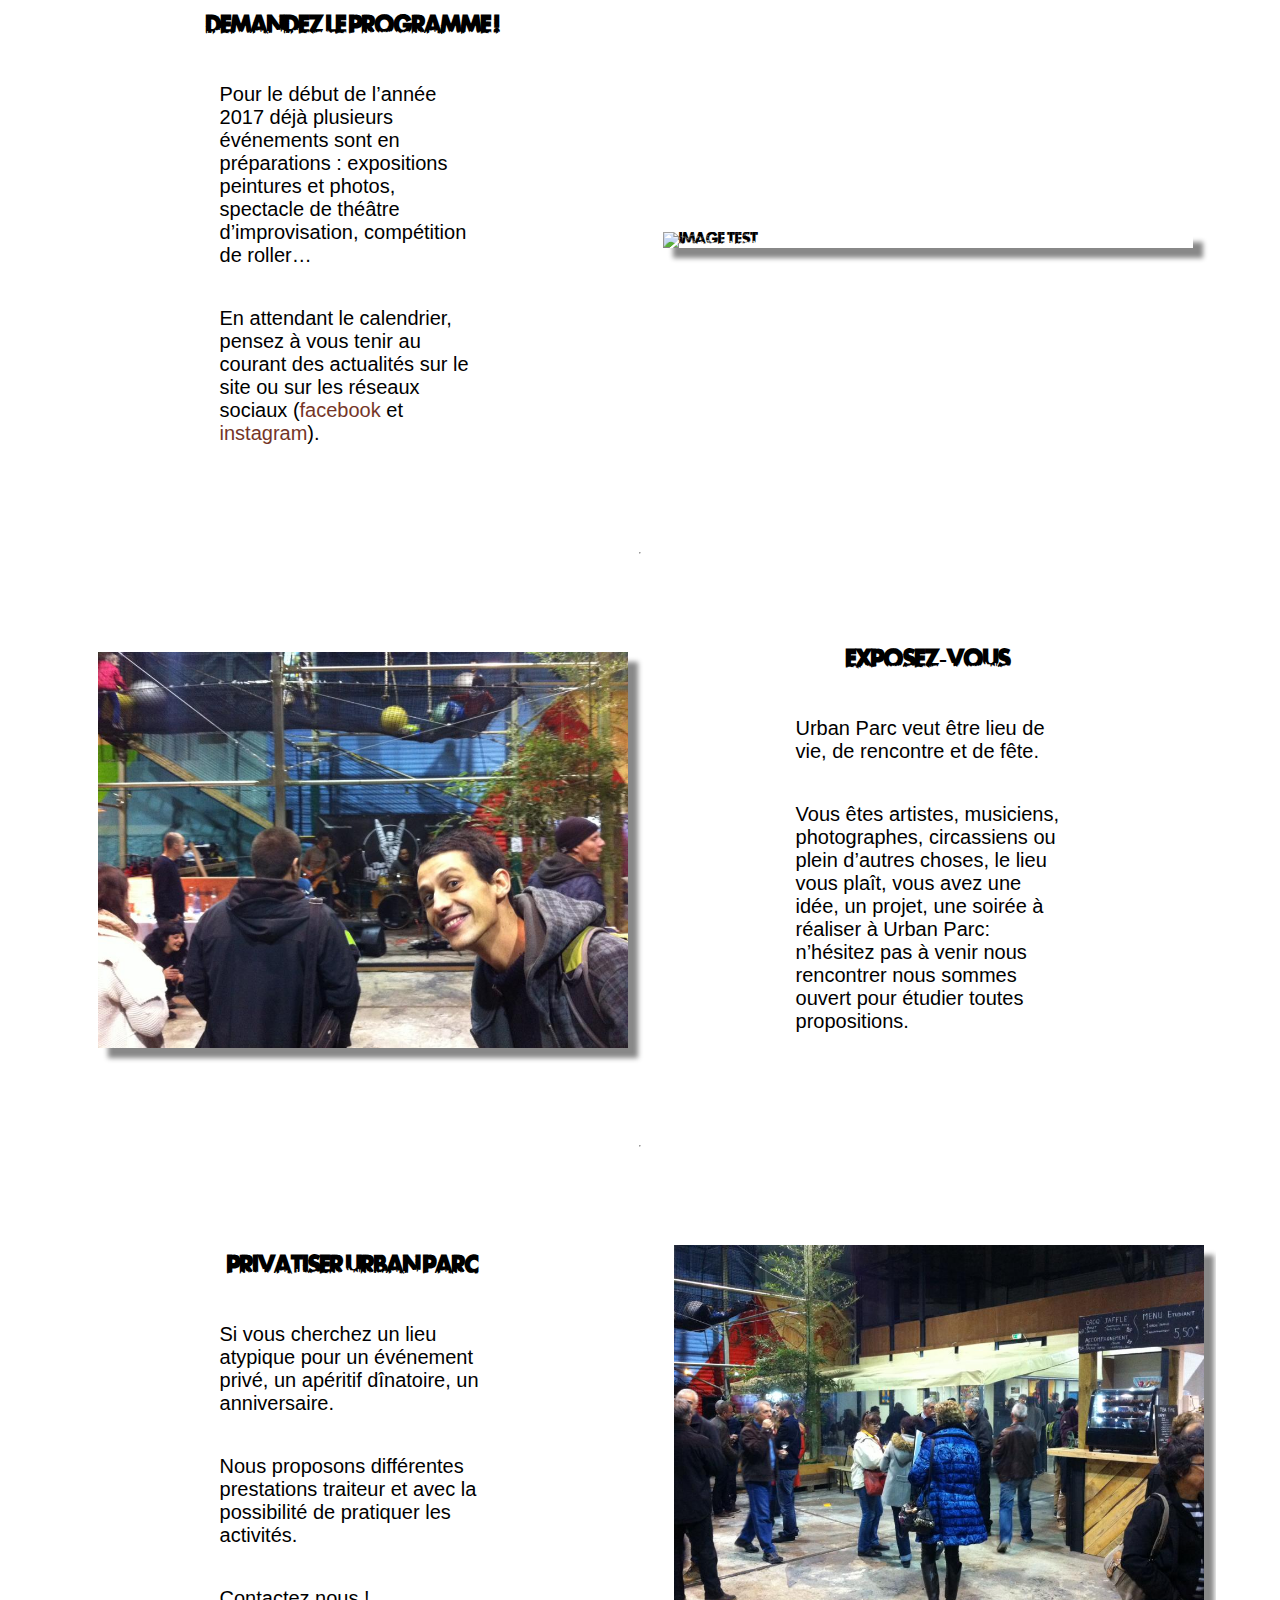
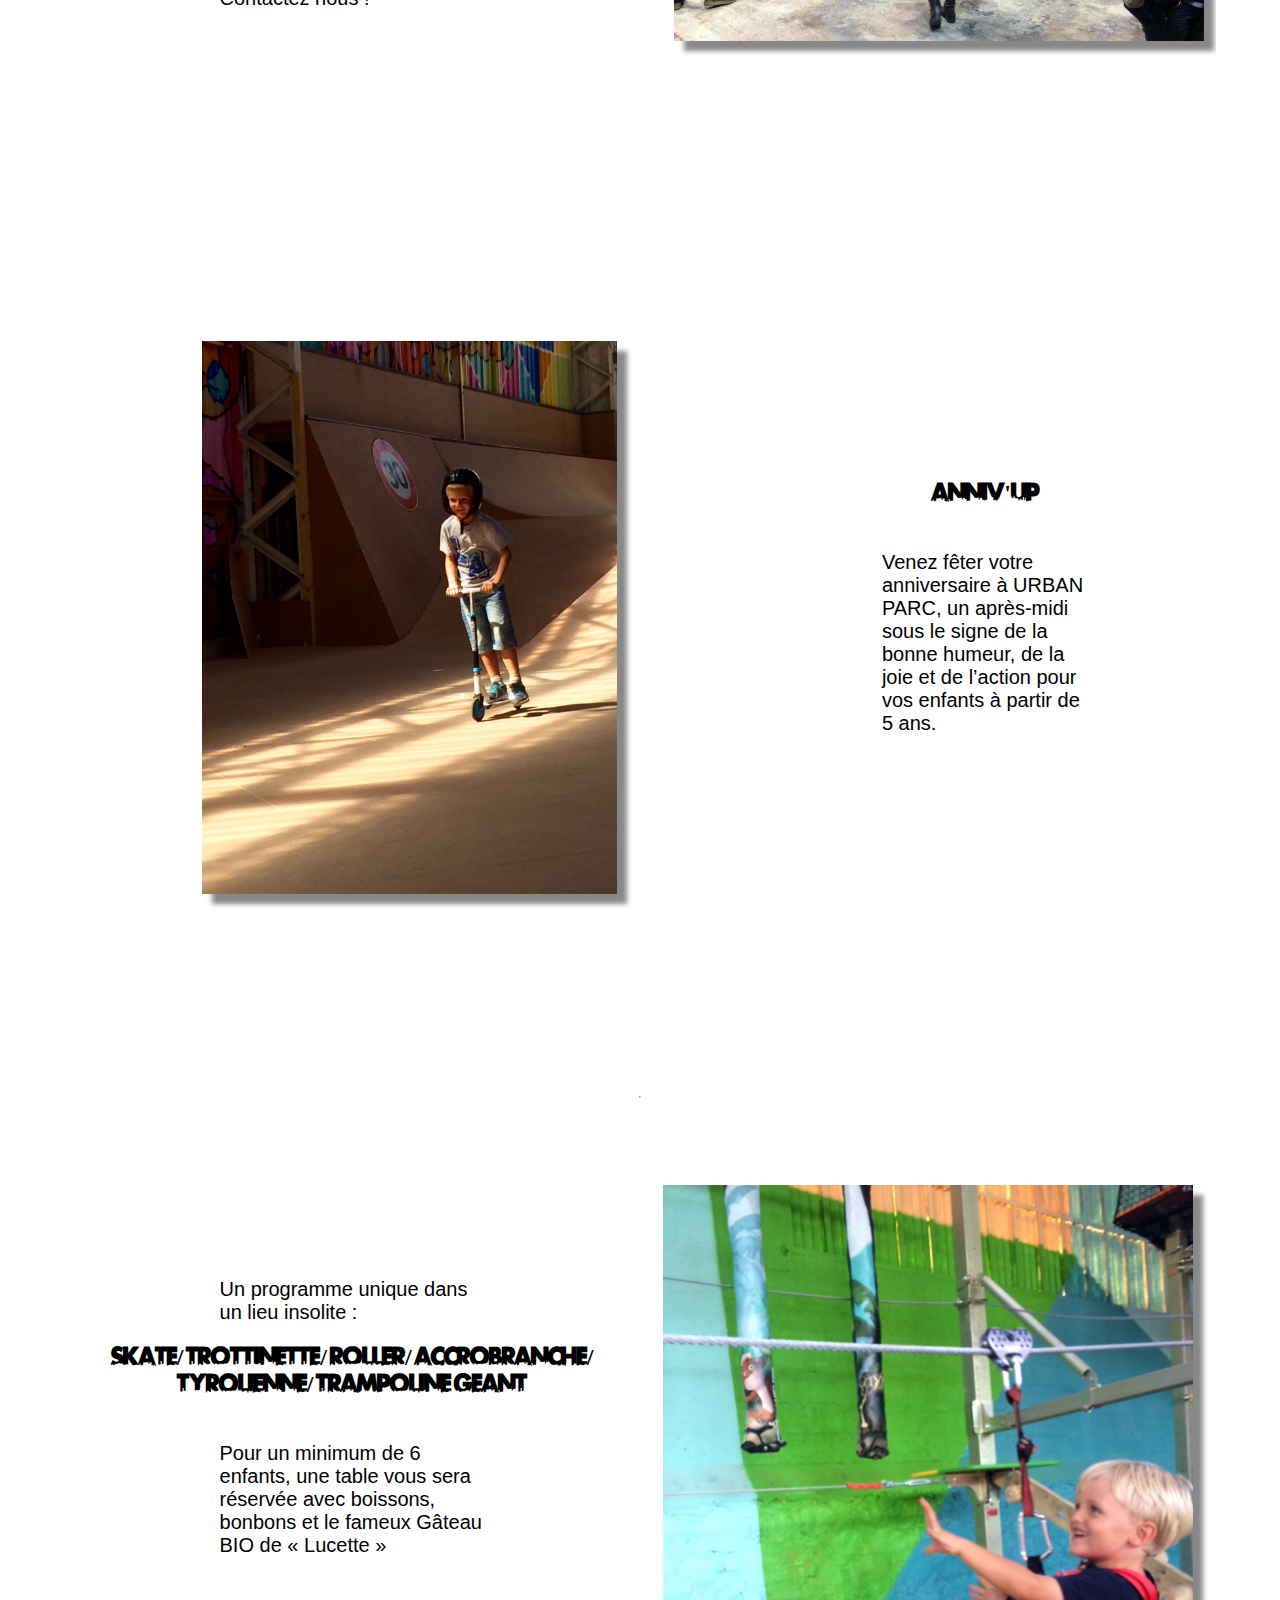
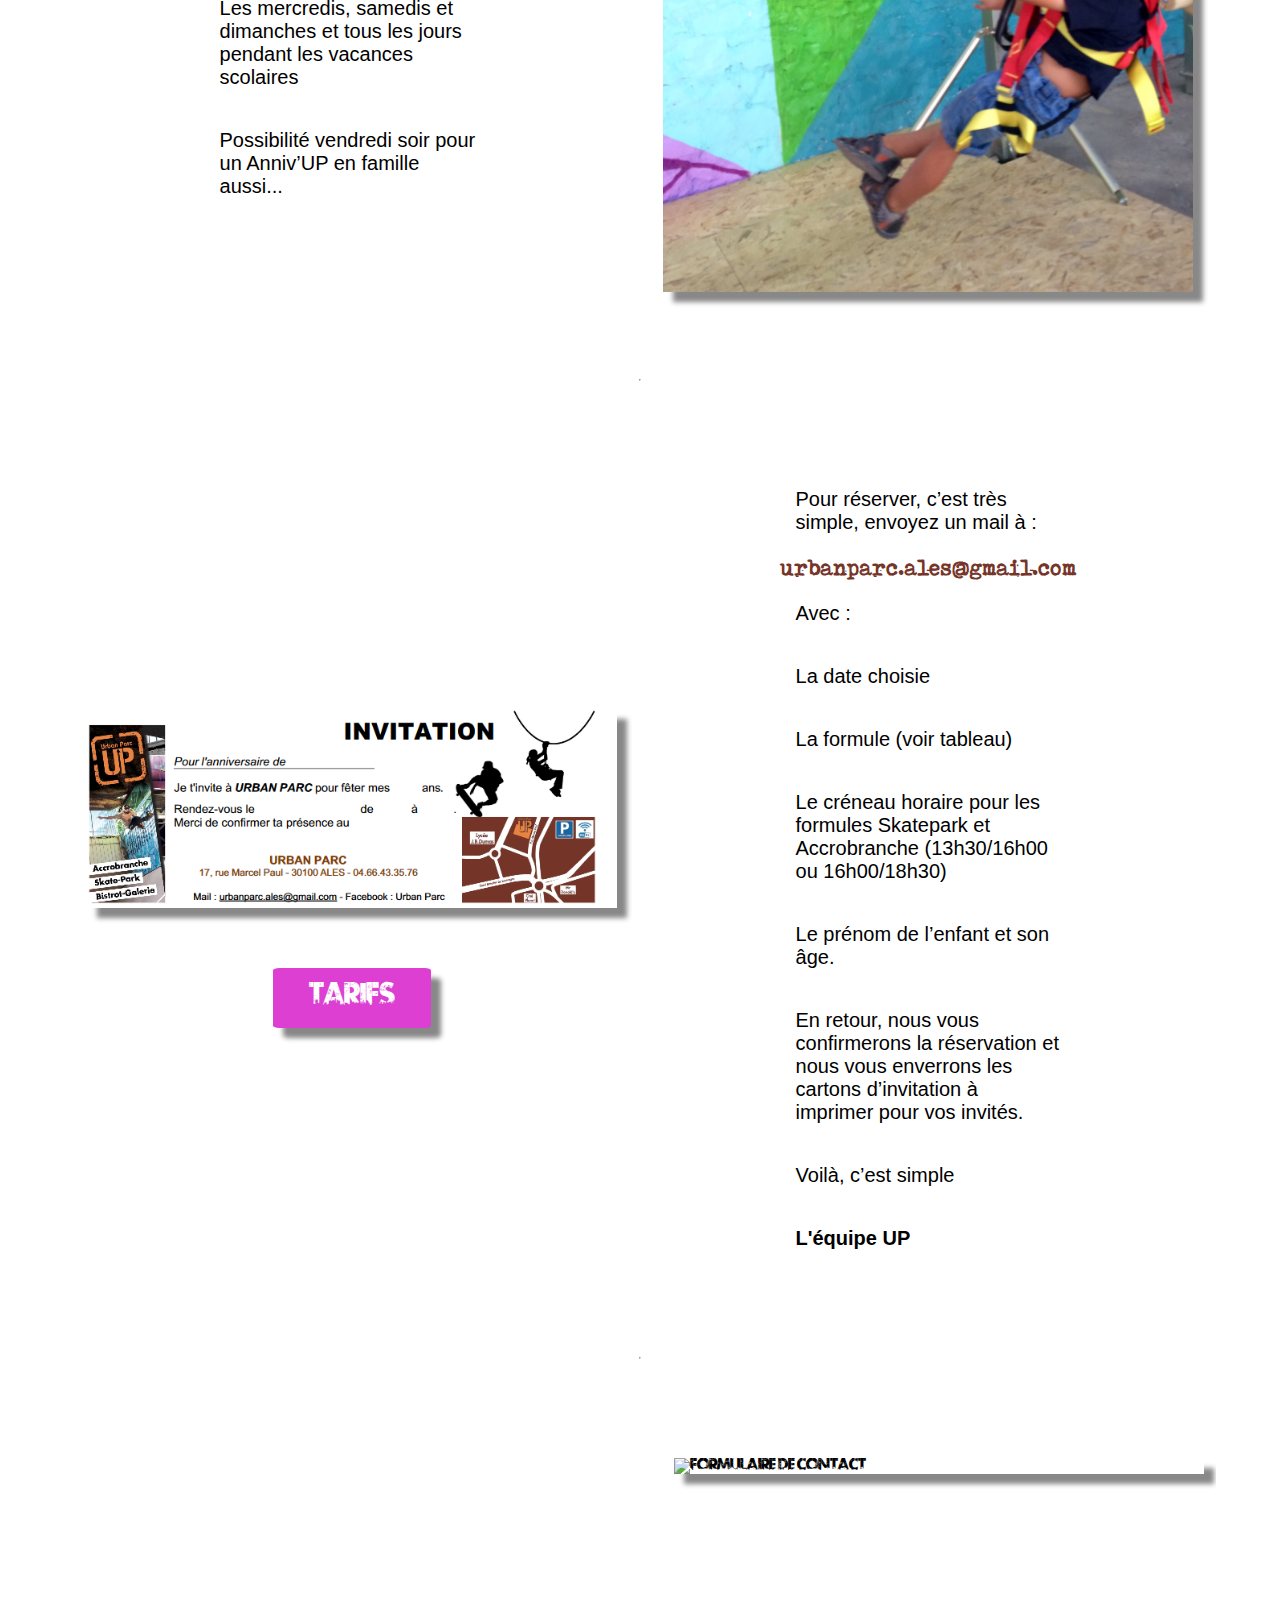
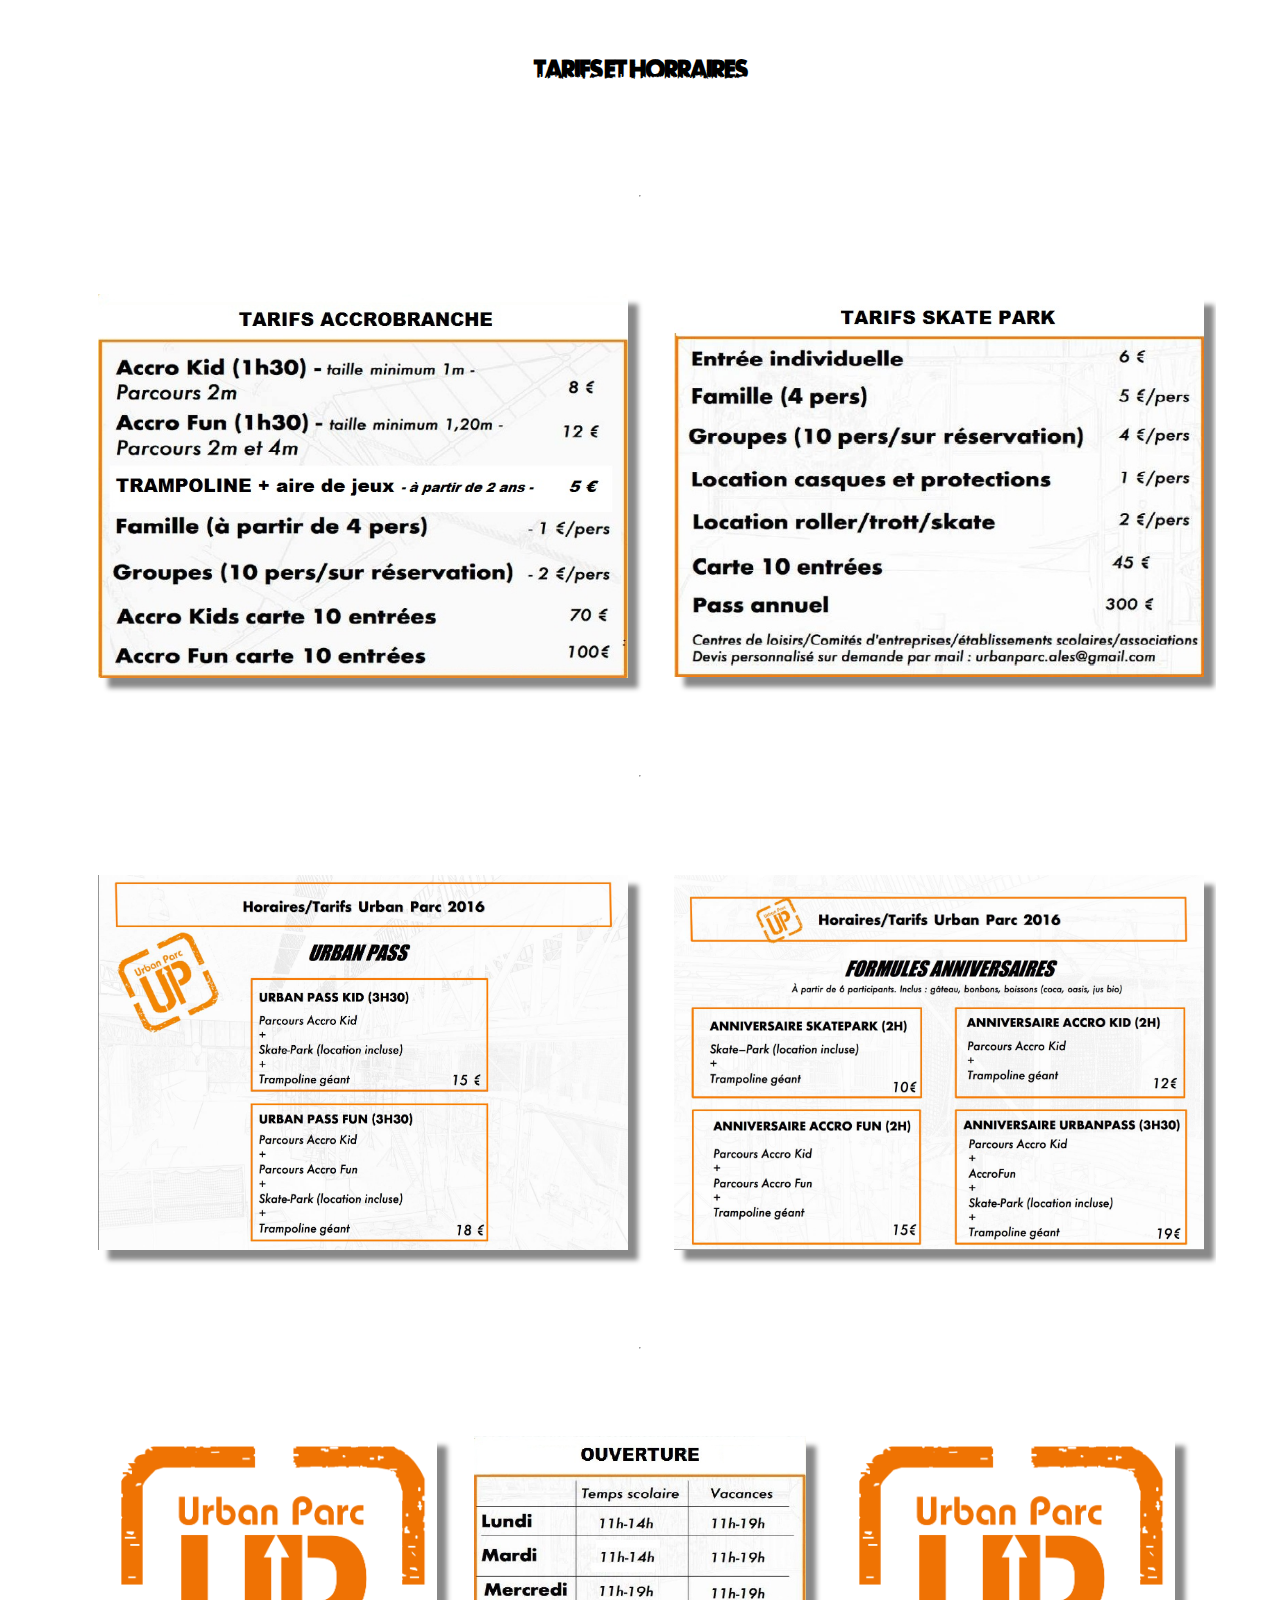
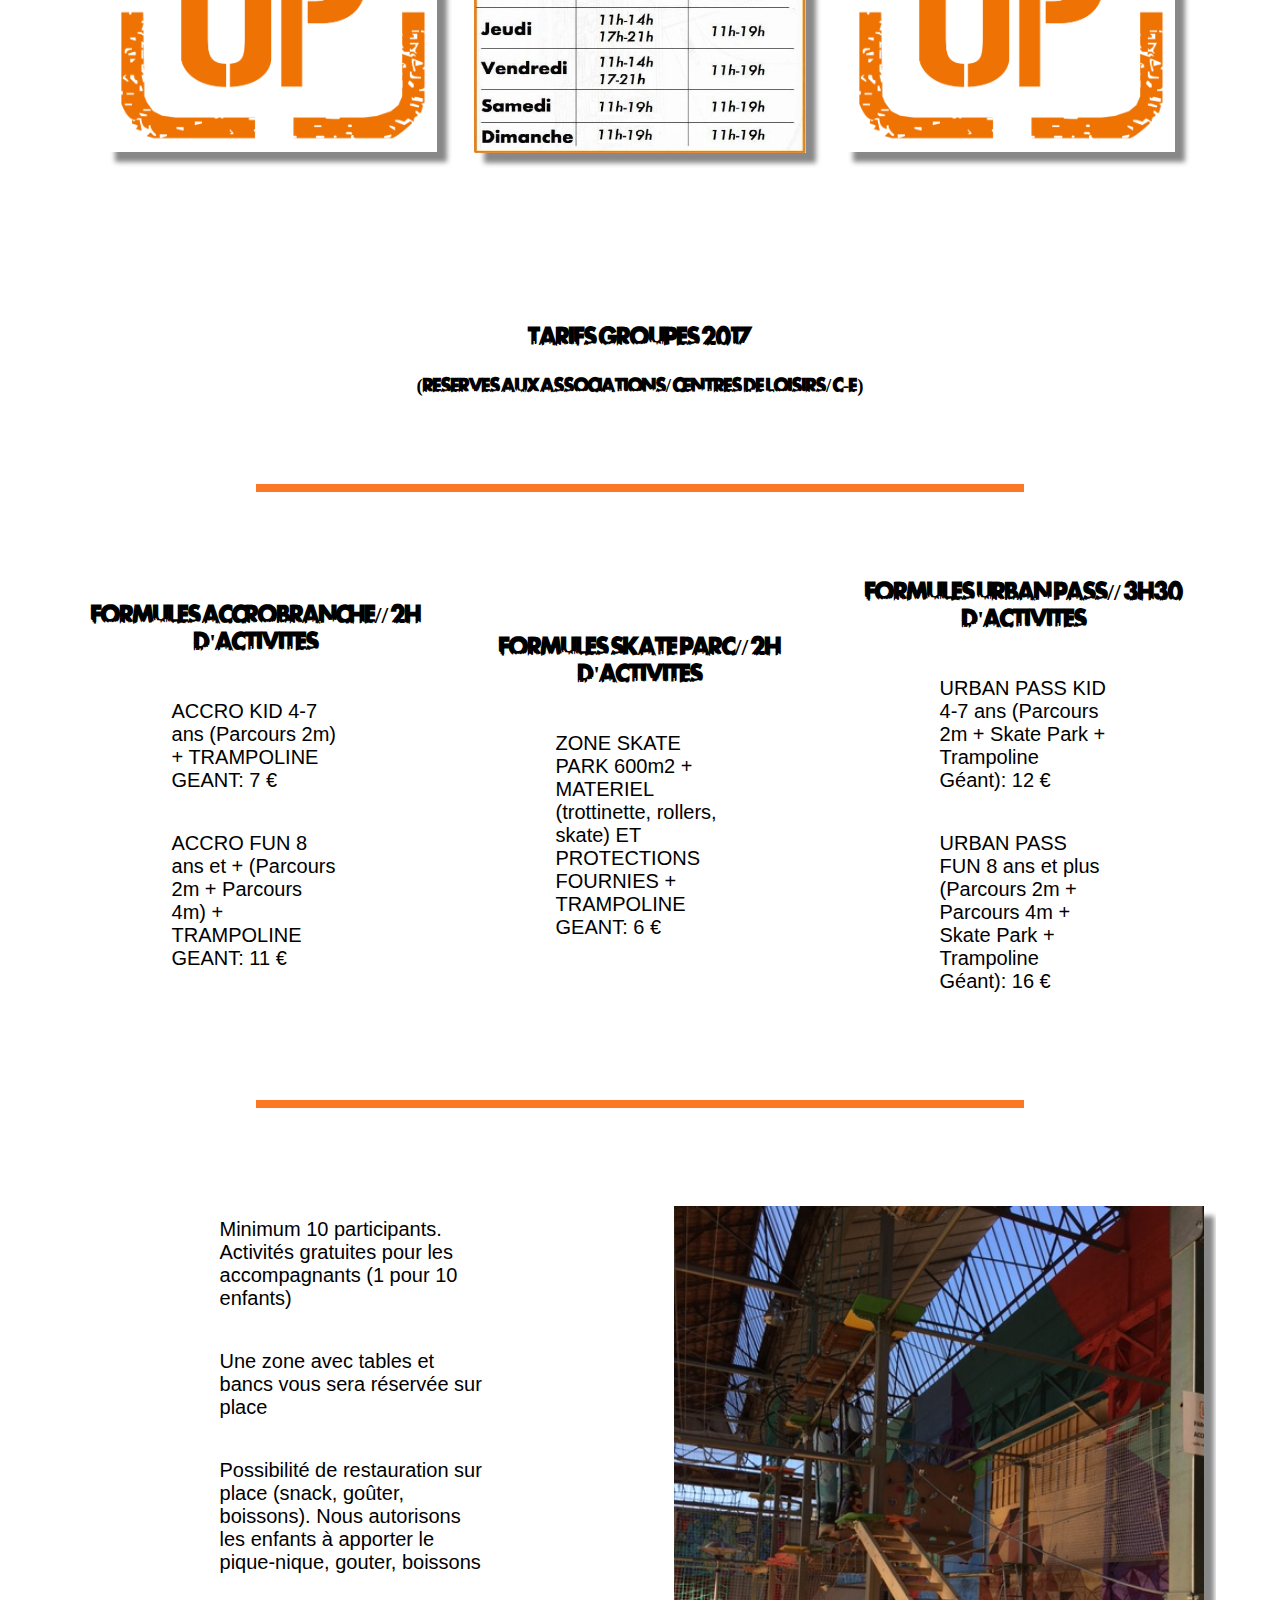
==== commit bb4515e5: "btn tarifs en cour, conflits" ====
--- a/mains.html
+++ b/mains.html
@@ -55,7 +55,10 @@
             </article>
             <!-- ARTICLE TEXTE -->
             <article class="text_sec">
-                <button type="button" name="button" style="background-color: #4BA33C;">TARIFS</button>
+                <button type="button" name="button" style="background-color: #4BA33C;" id="btn_tarifsaccro">TARIFS</button>
+            </article>
+            <article class="img_sec">
+              <img src="images/tarifsACCROTRAMPO.png" alt="" id="imgtarifs1">
             </article>
         </section>
         <hr class="hrsection" />
@@ -299,7 +302,7 @@
         <hr class="hrsection" />
         <!-- SECTION III -->
         <section id='sectionann3' class="section3">
-            <!-- ARTICLE calendrier-->
+            <!-- ARTICLE IMAGE-->
             <article class="img_sec2">
                 <img src="images/imgup/anniversaire/anniv2.png" alt="image">
                 <button type="button" name="button" style="background-color: #DC3FD1;">TARIFS</button>
@@ -440,6 +443,7 @@
             </article>
         </section>
     </main>
+    <script type="text/javascript" src="js/custom.js"></script>
 </body>
 
 </html>
--- a/css/style.css
+++ b/css/style.css
@@ -151,6 +151,10 @@
   box-shadow: 10px 10px 5px #888888;
   cursor: pointer;
 }
+
+button:hover{
+  opacity: 0.7;
+}
 /*CSS slider image section 4*/
 .slideshow {
    width: 70%;
@@ -172,6 +176,7 @@
    float: left;
 }
 /*///////////////////////////*/
+
 article p{
   font-family: 'Arial', sans-serif;
 }
@@ -1180,11 +1185,11 @@
         margin-bottom: 1em;
         text-align: center;
     }
-    .text_sec, .calendrier {
-        /*calendrier déplacé dans main anniversaire*/
+    .text_sec {
         width: 50%;
         height: auto;
     }
+
     /*Image ACTUALITES Accueil*/
     .img_sec_resize {
       display: flex;
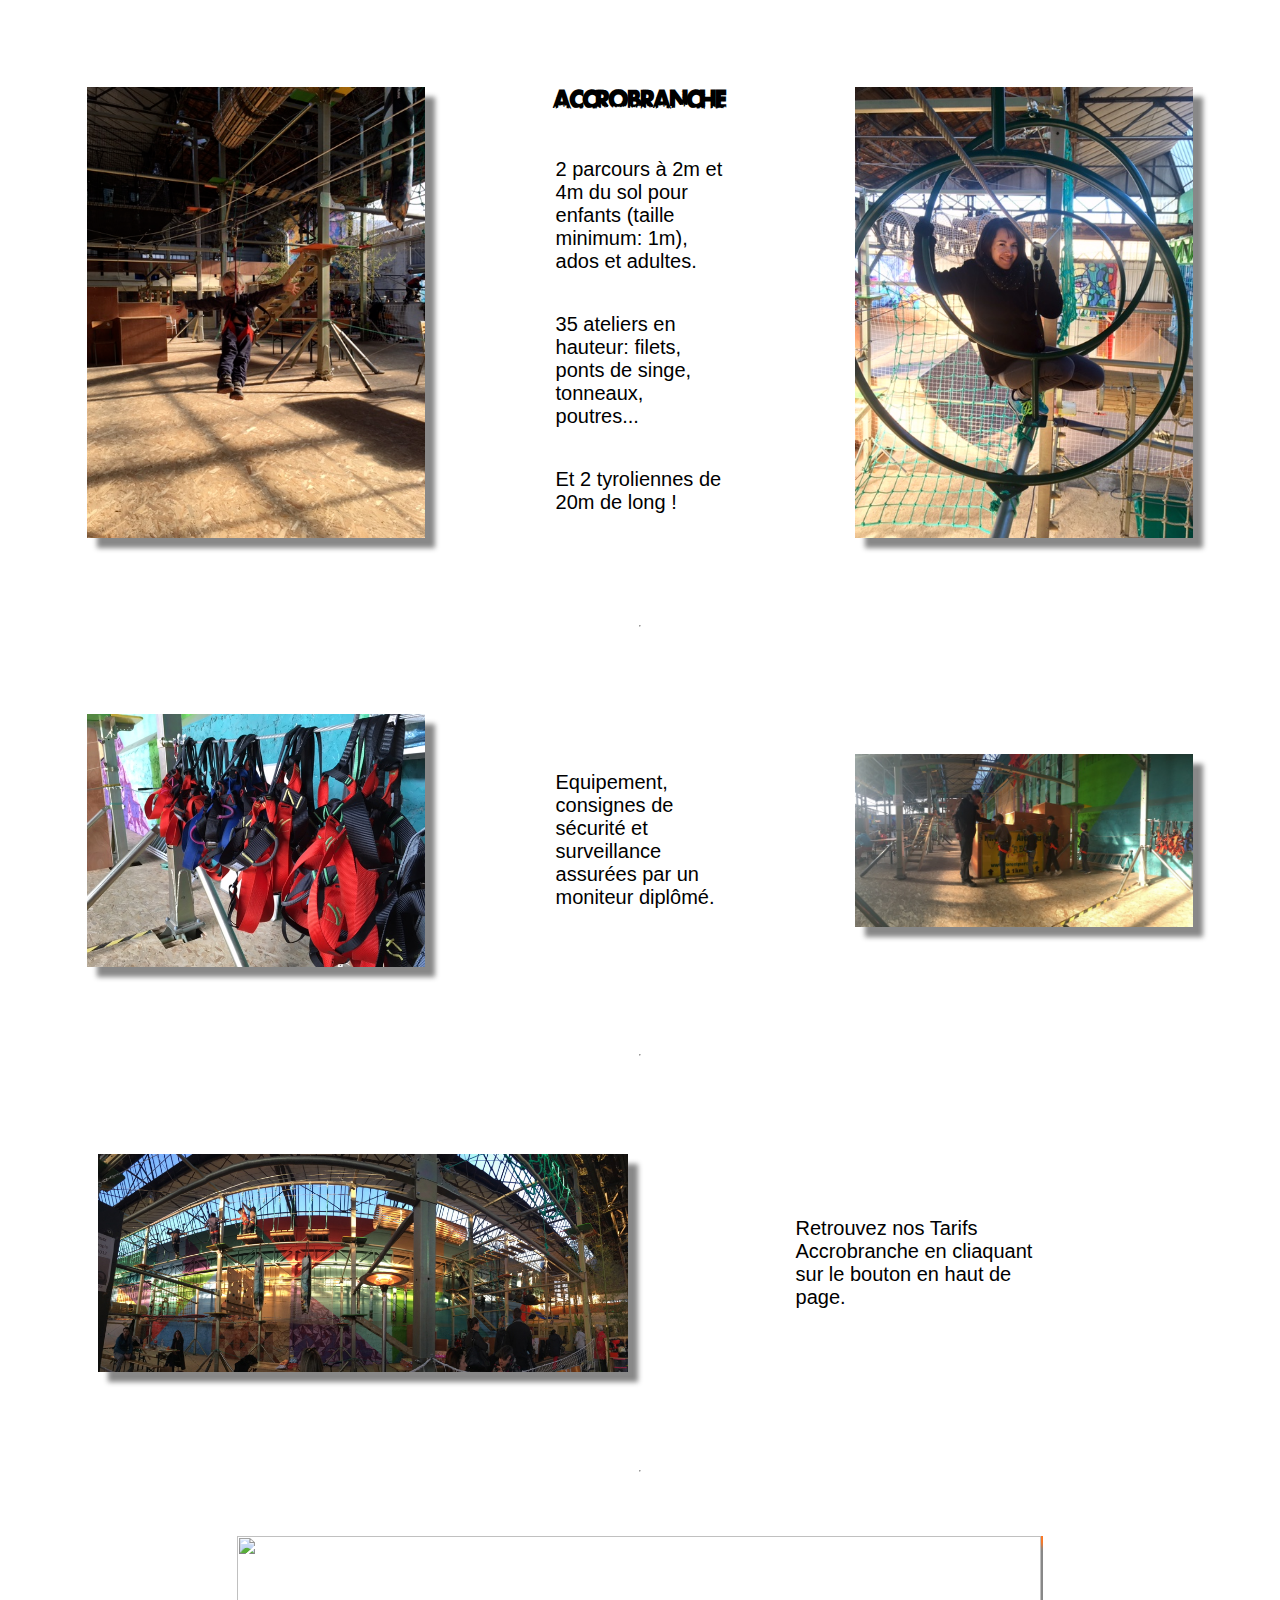
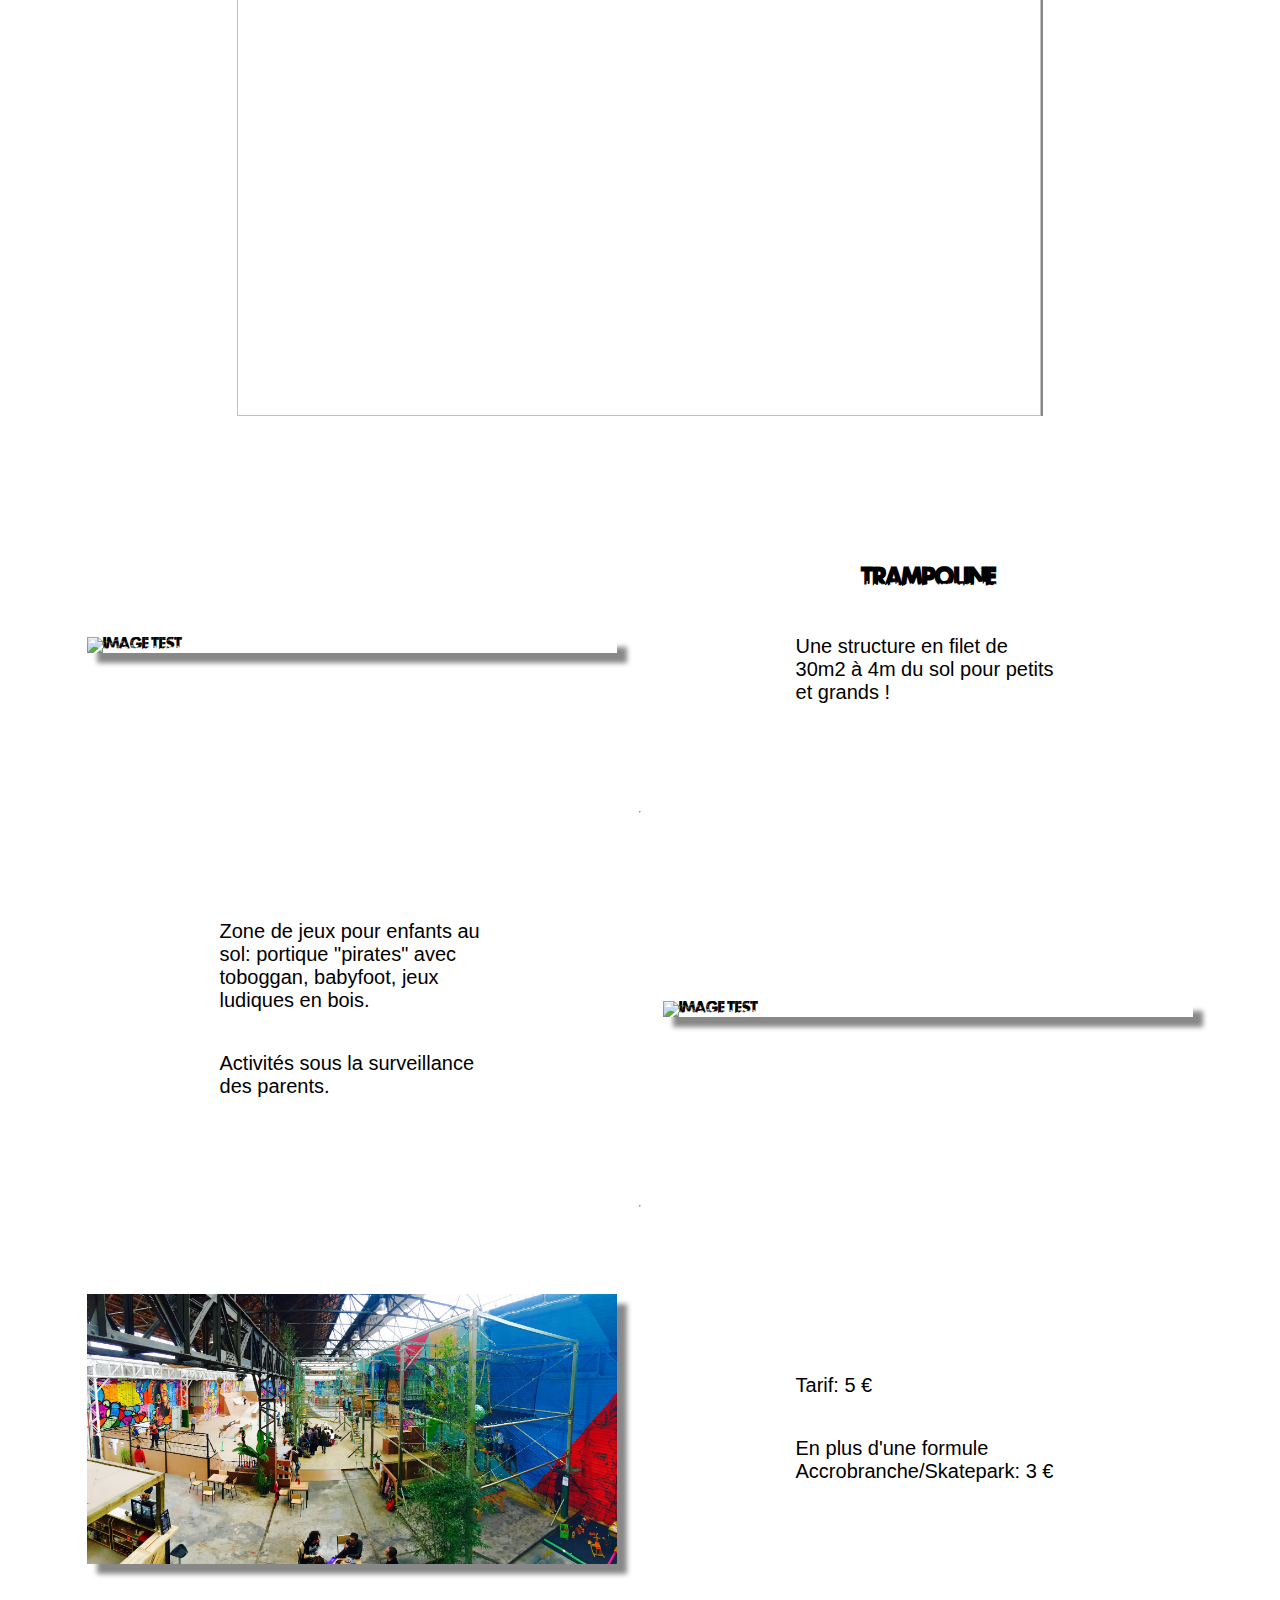
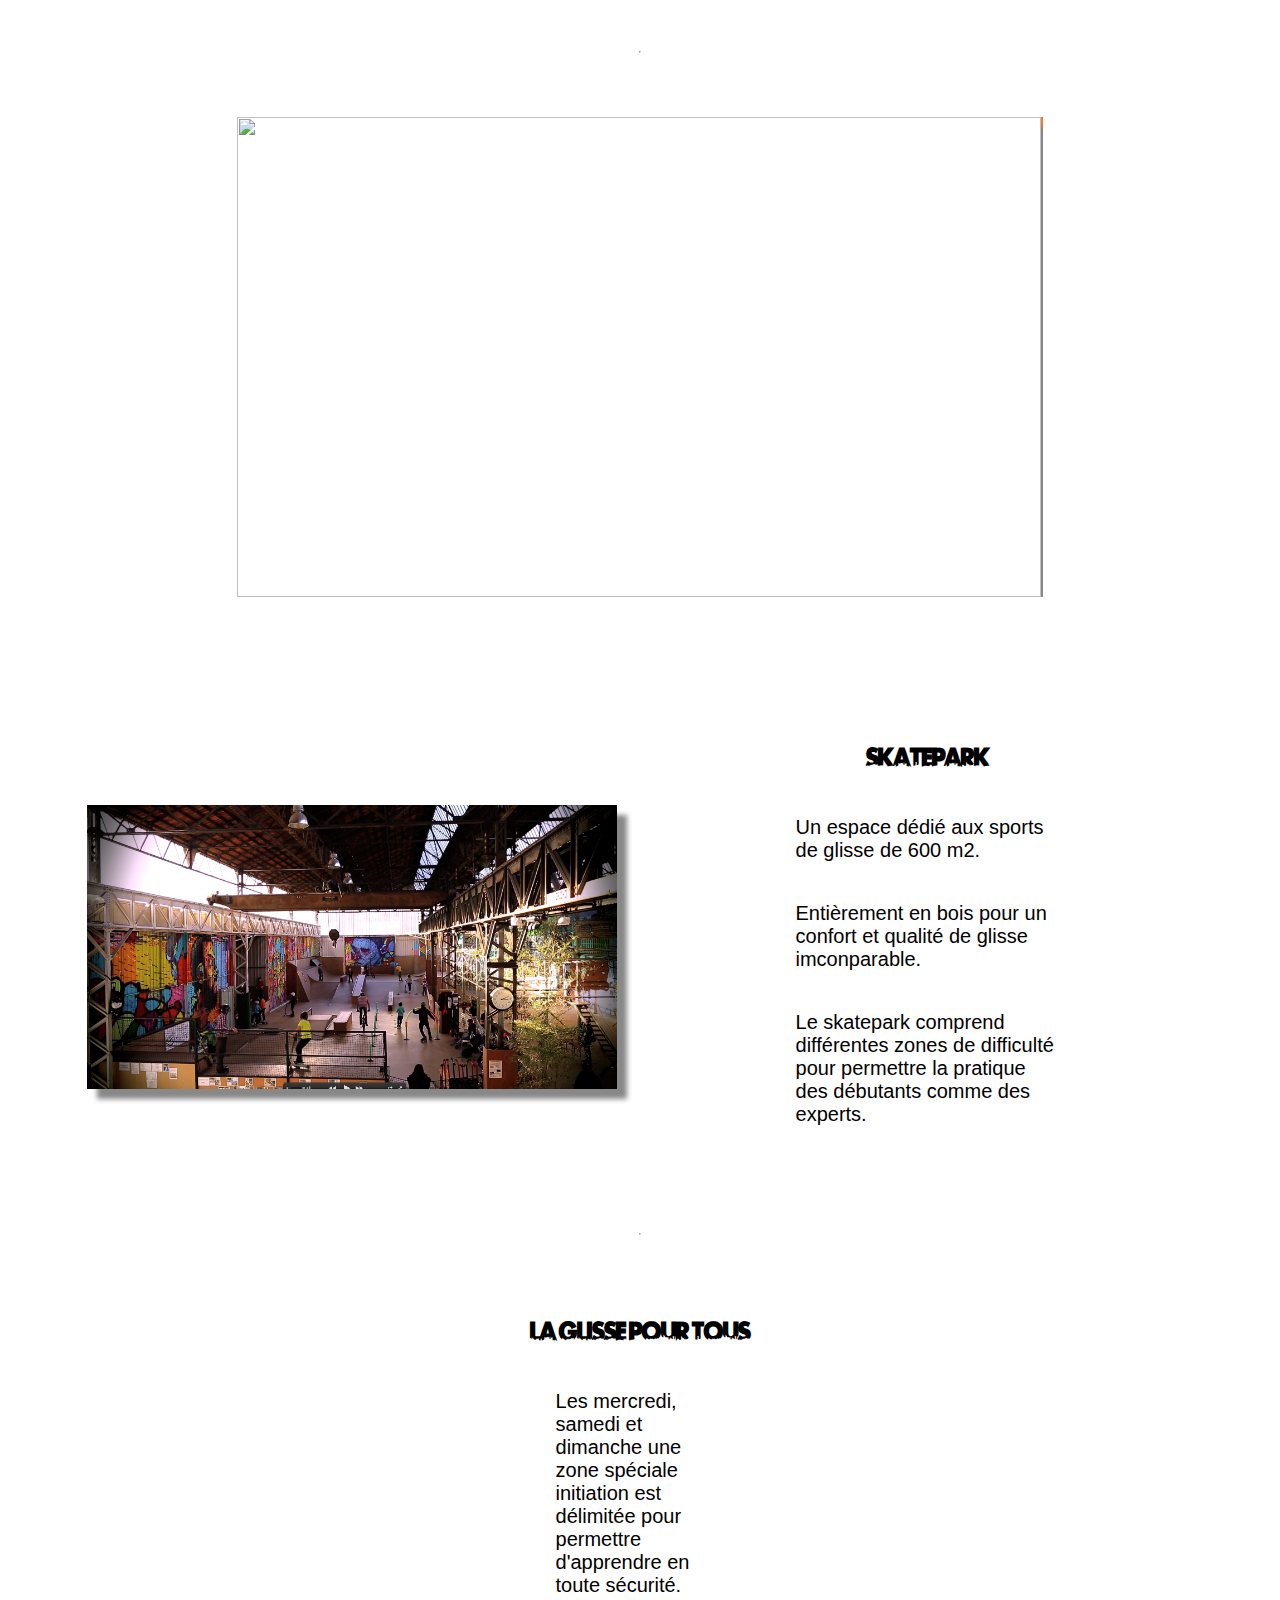
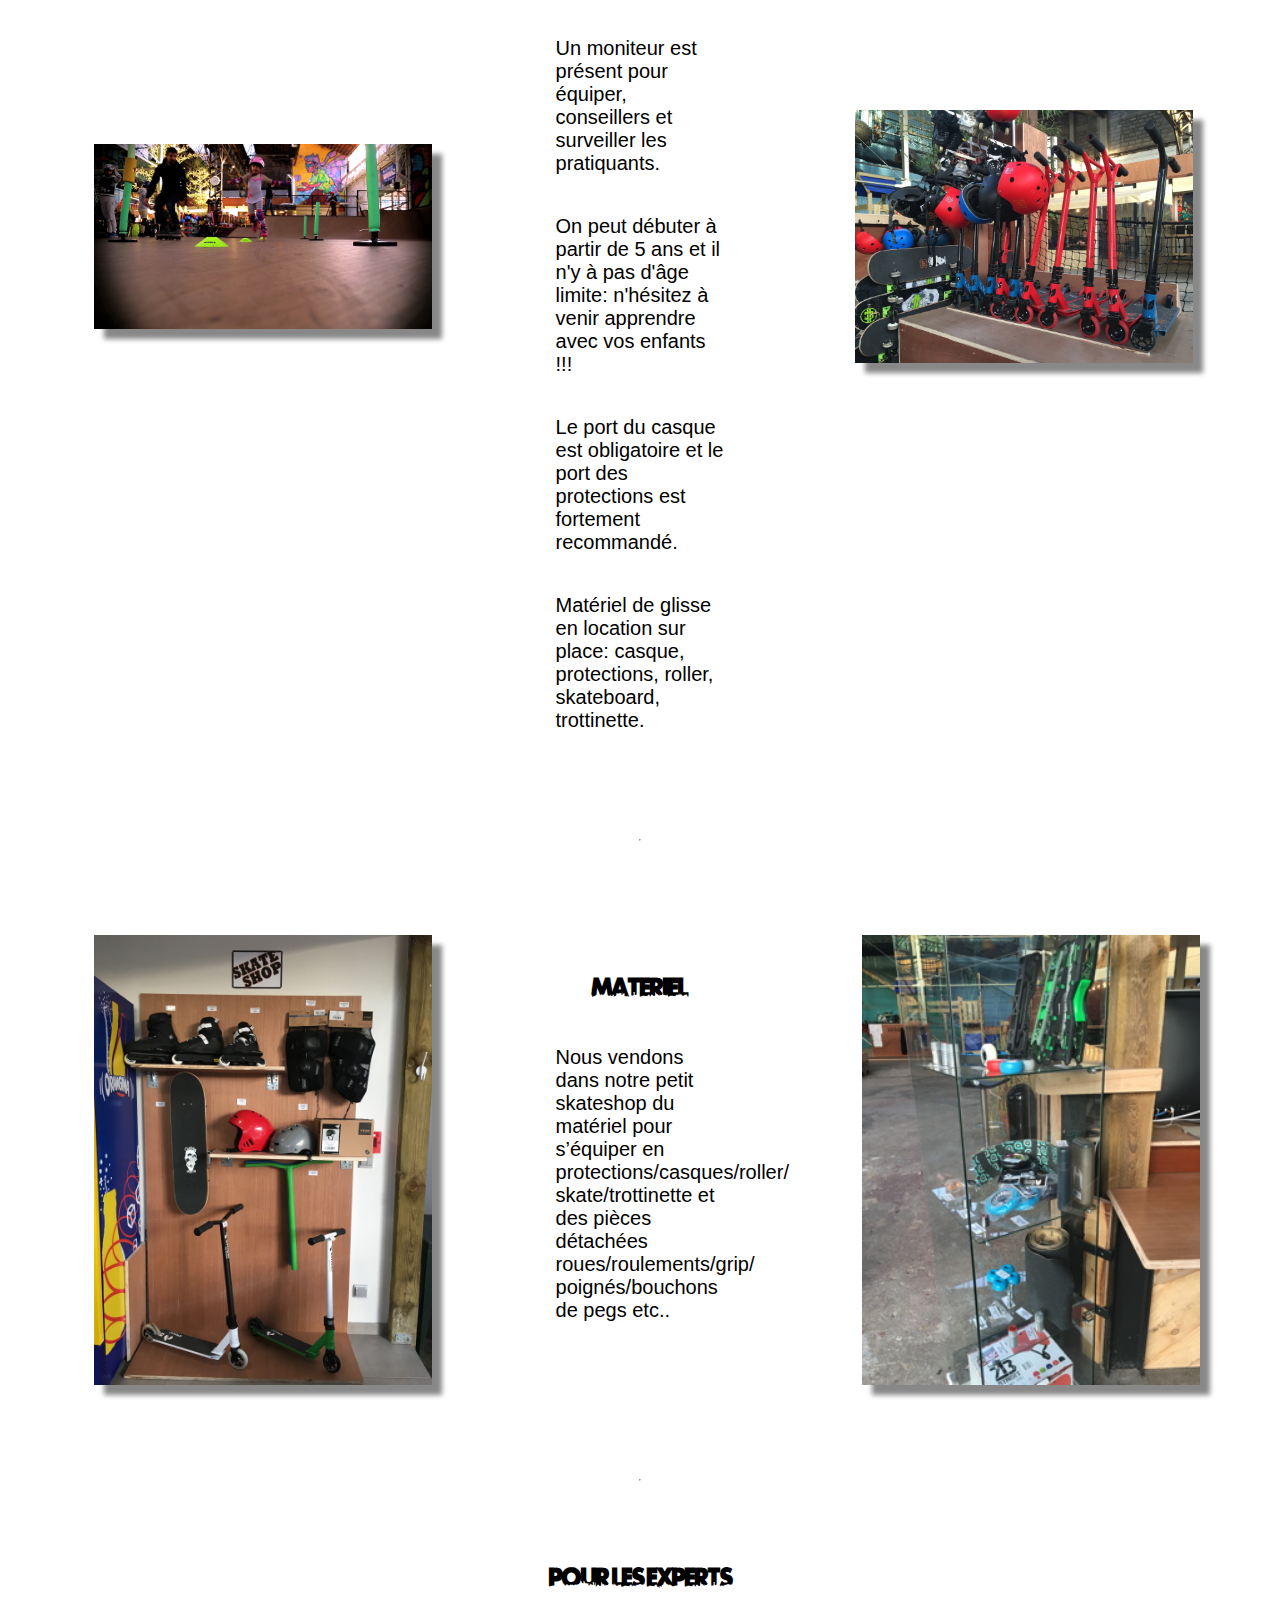
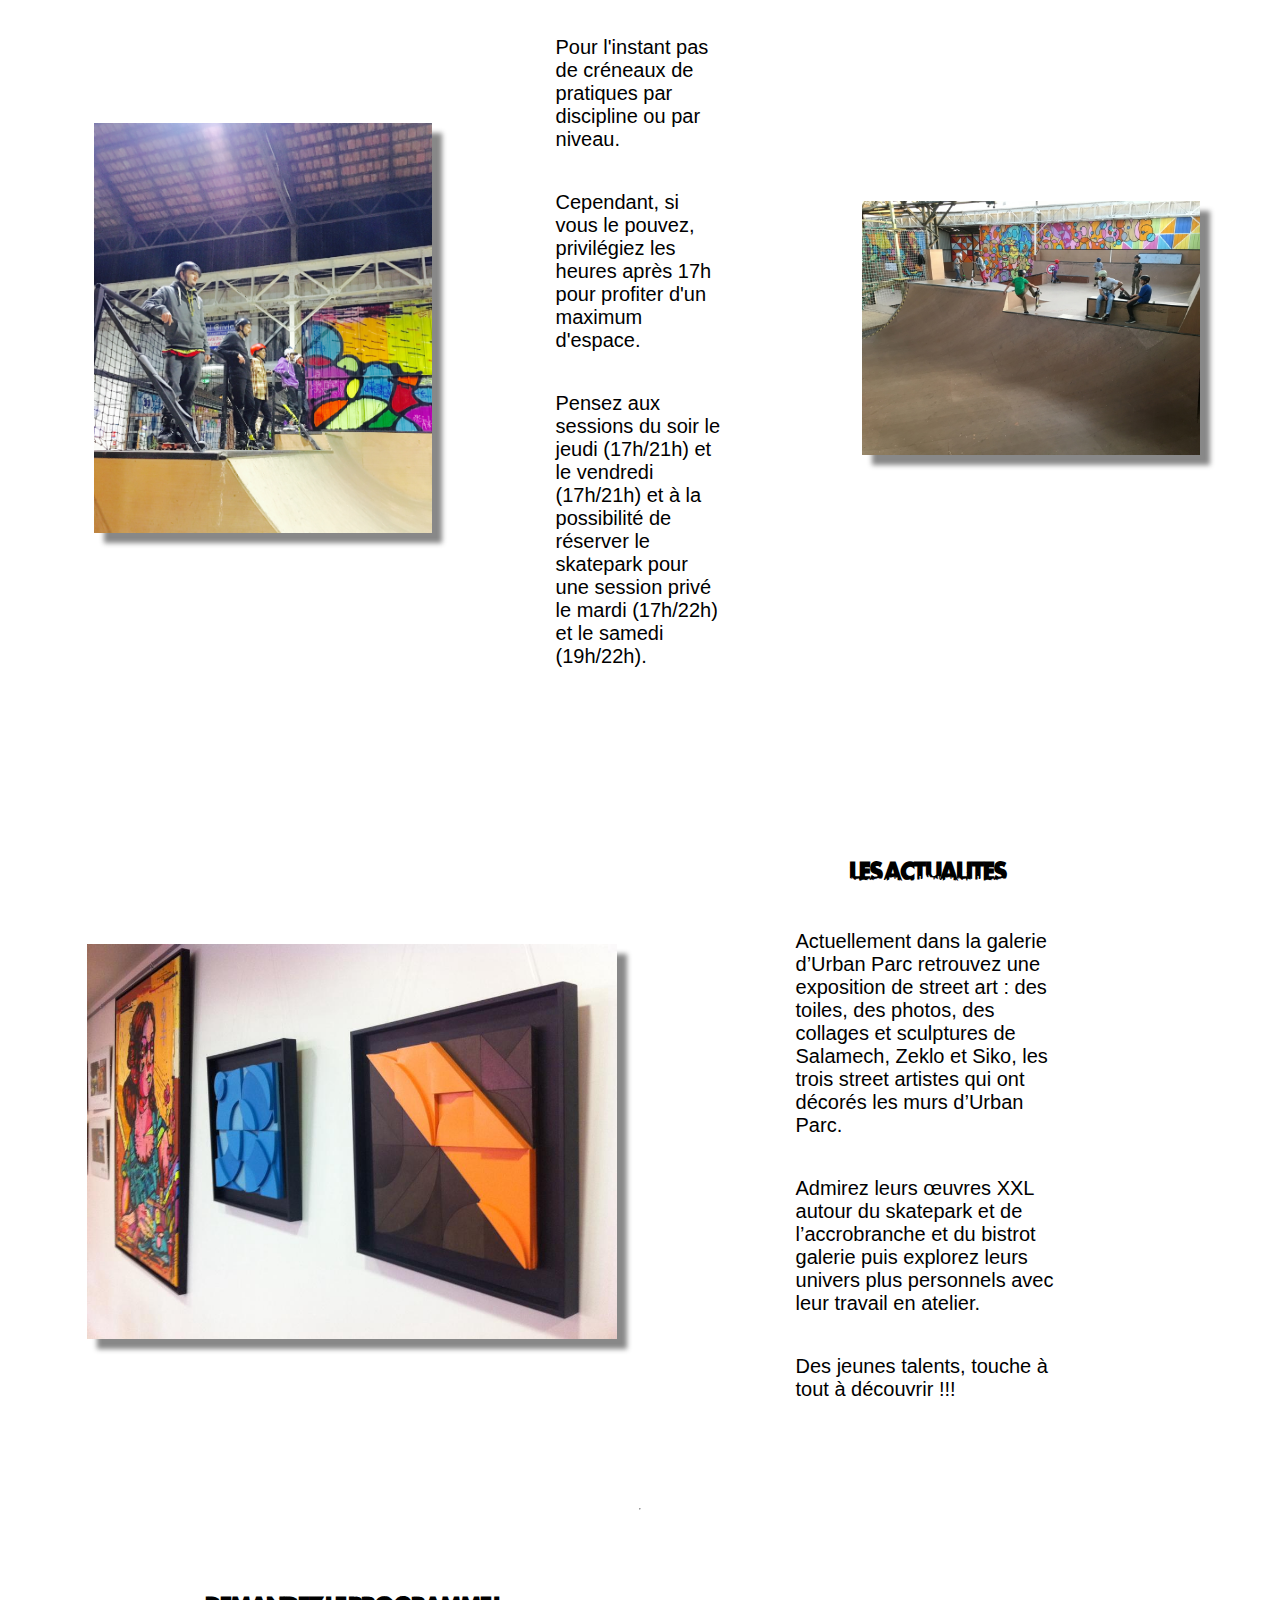
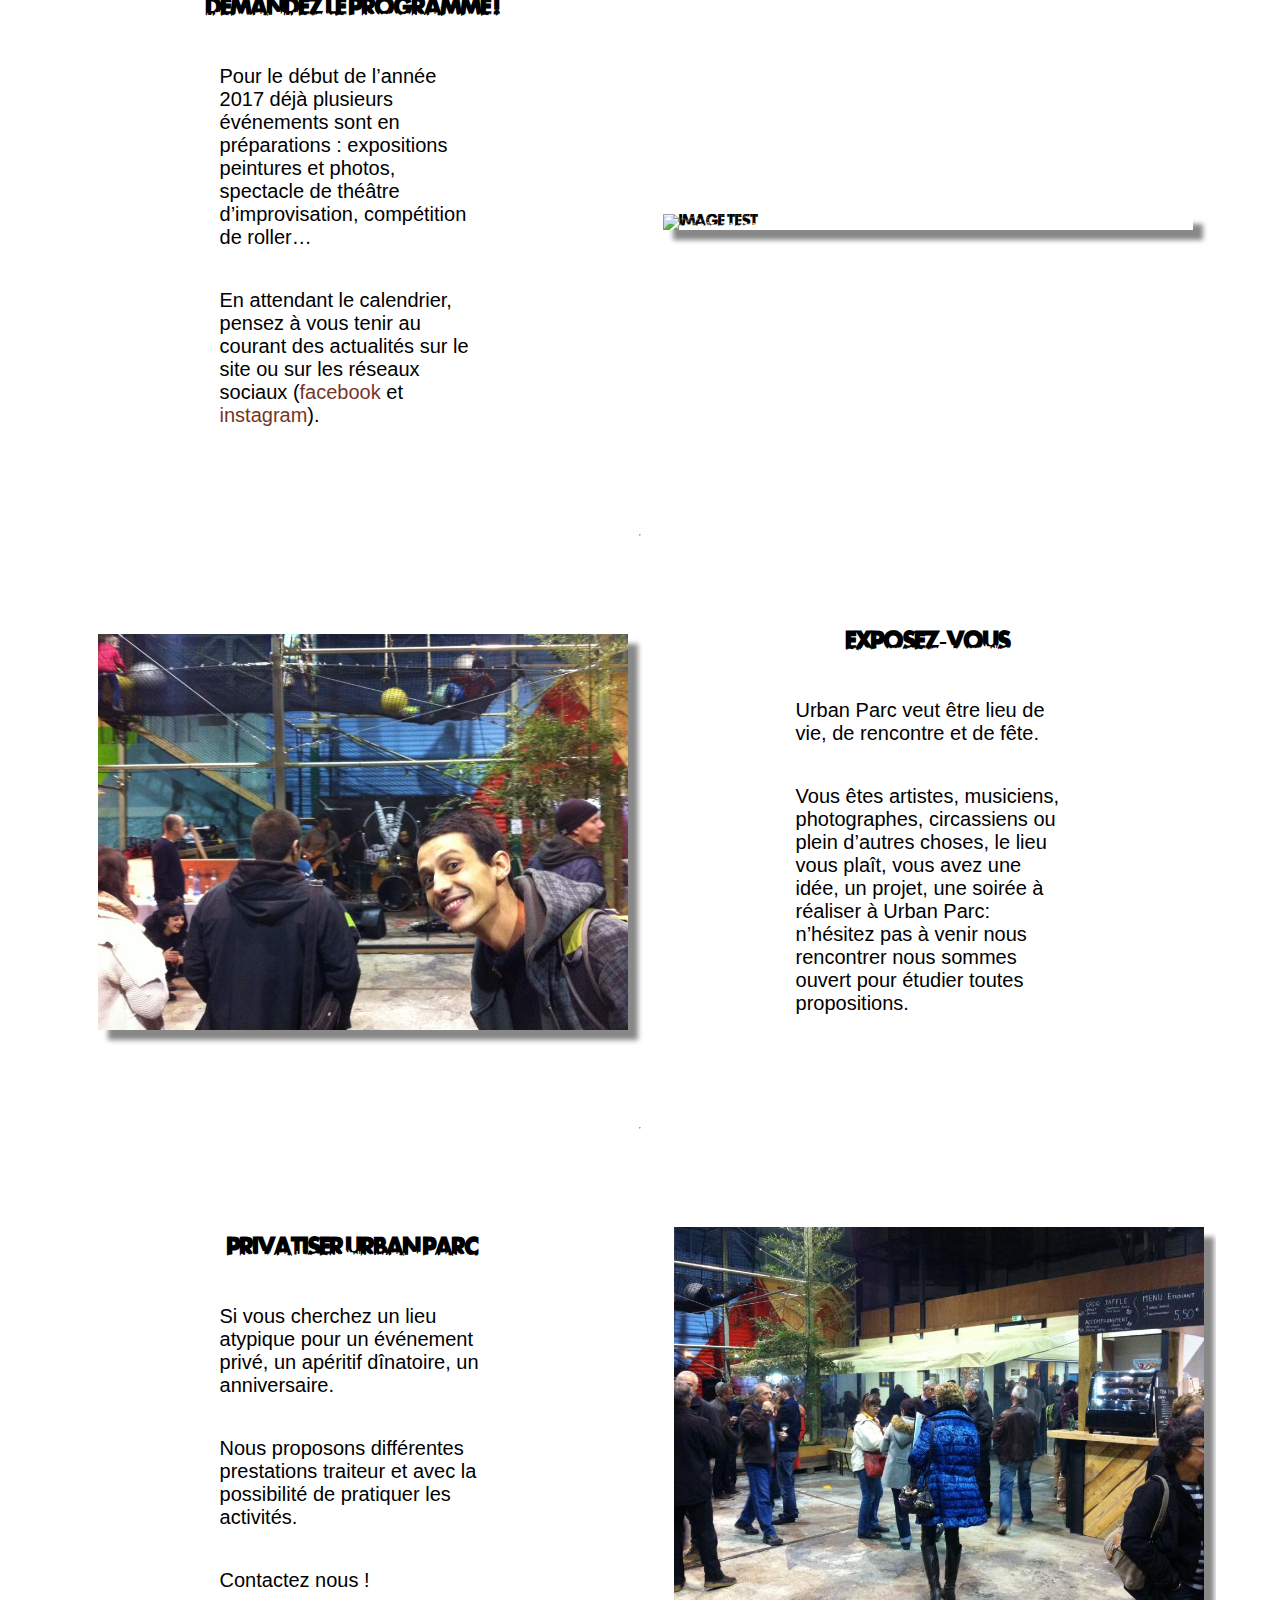
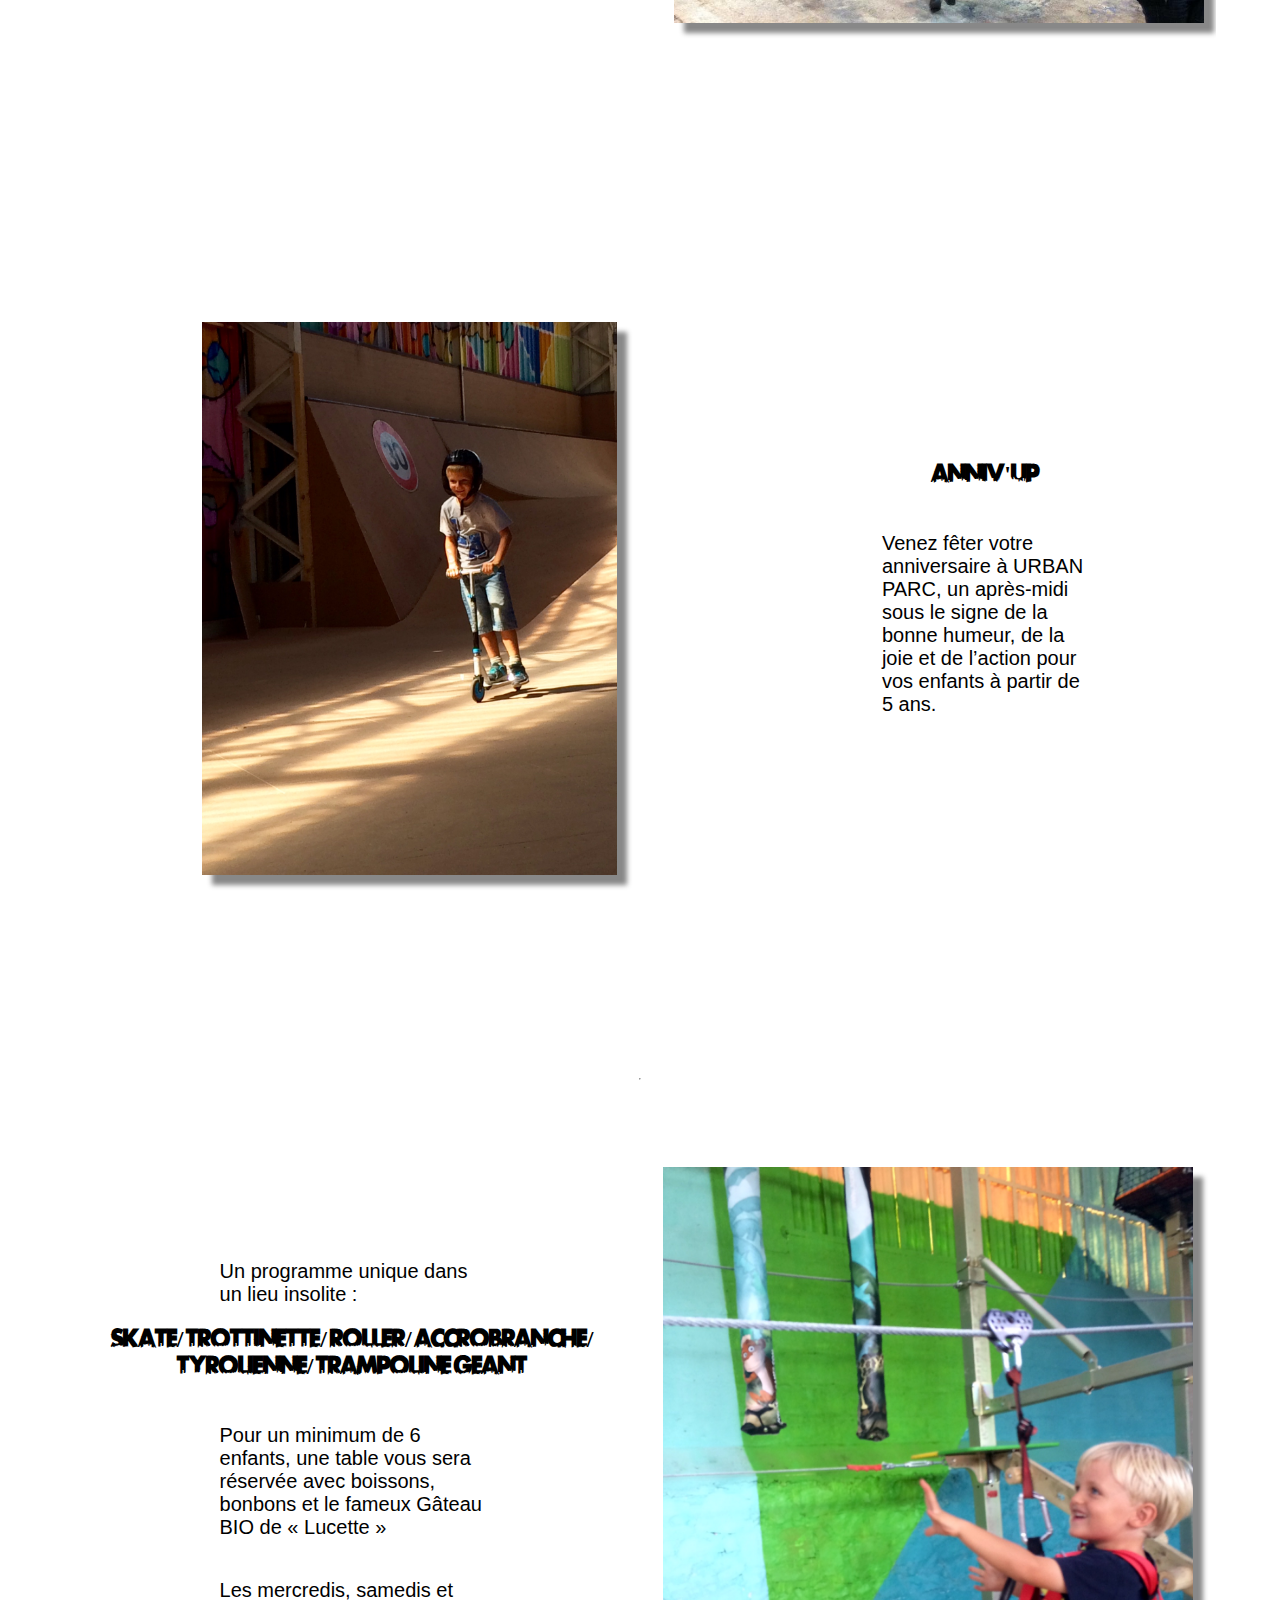
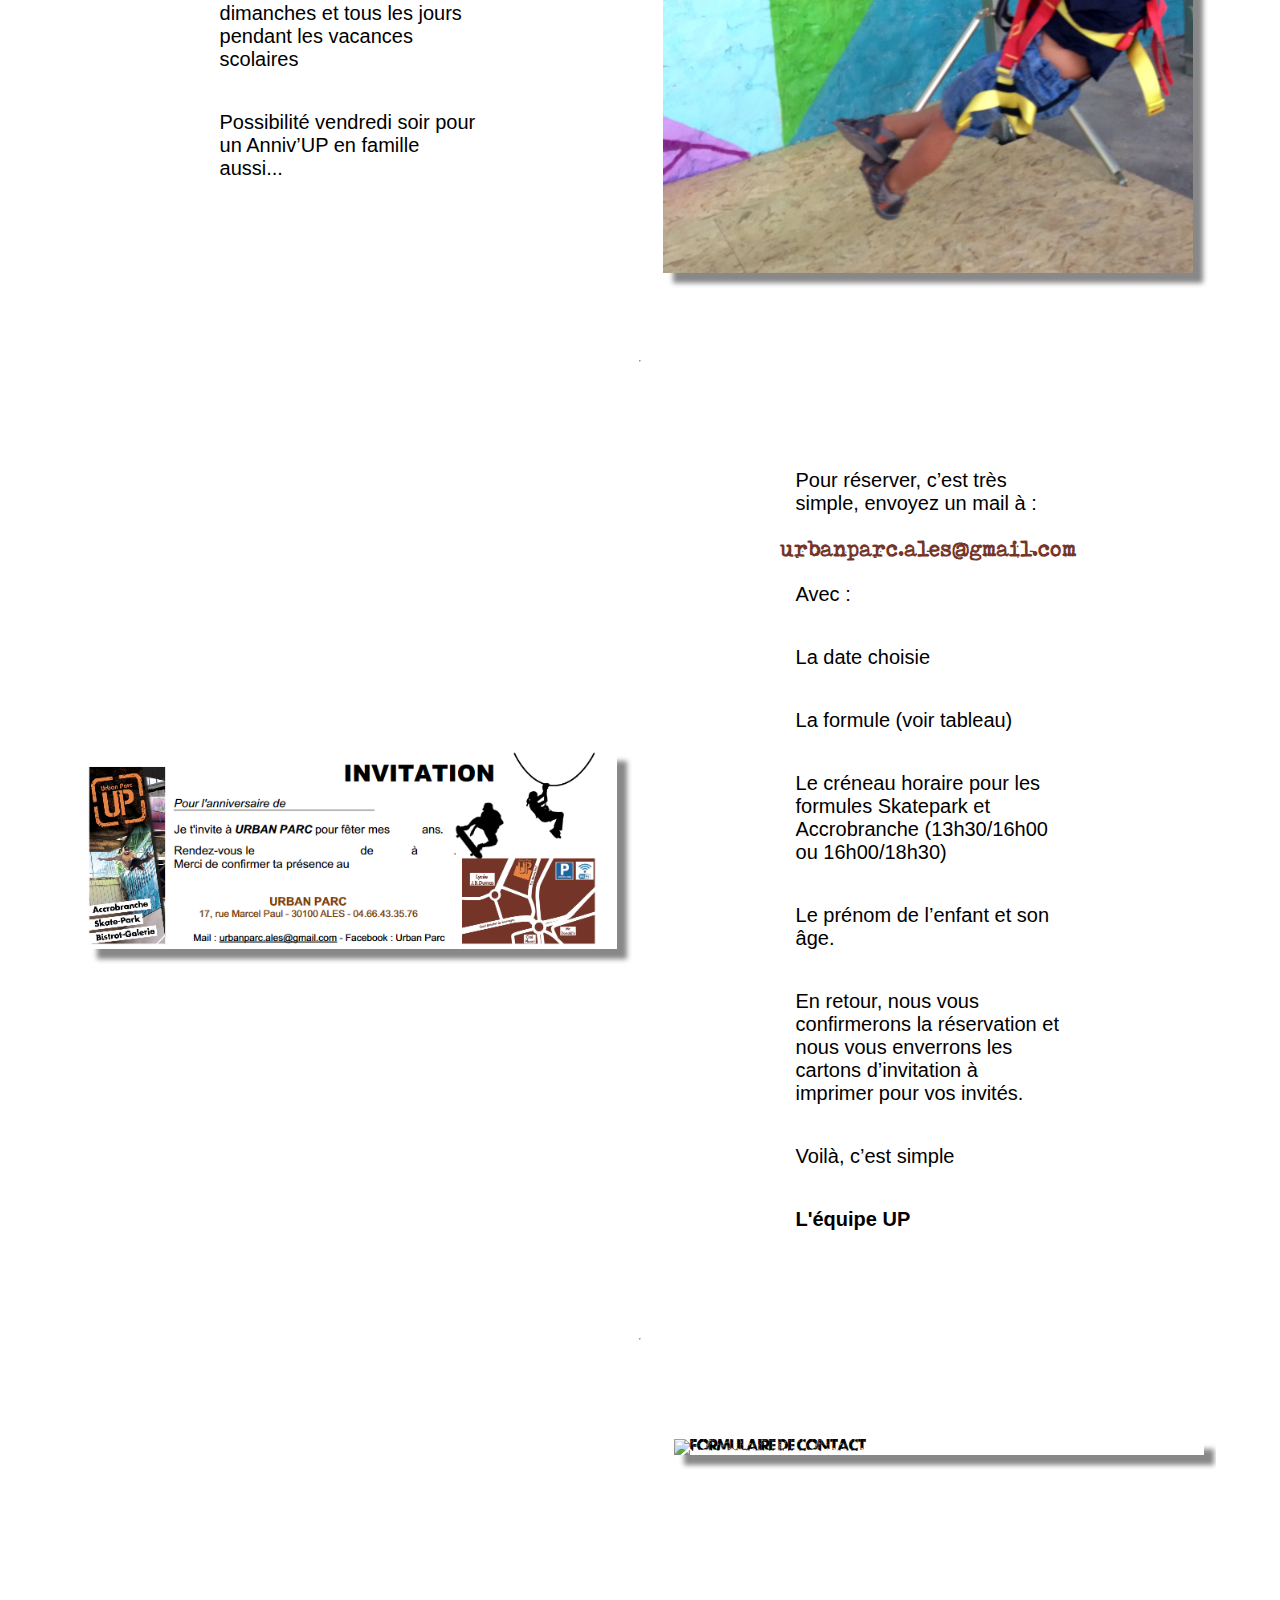
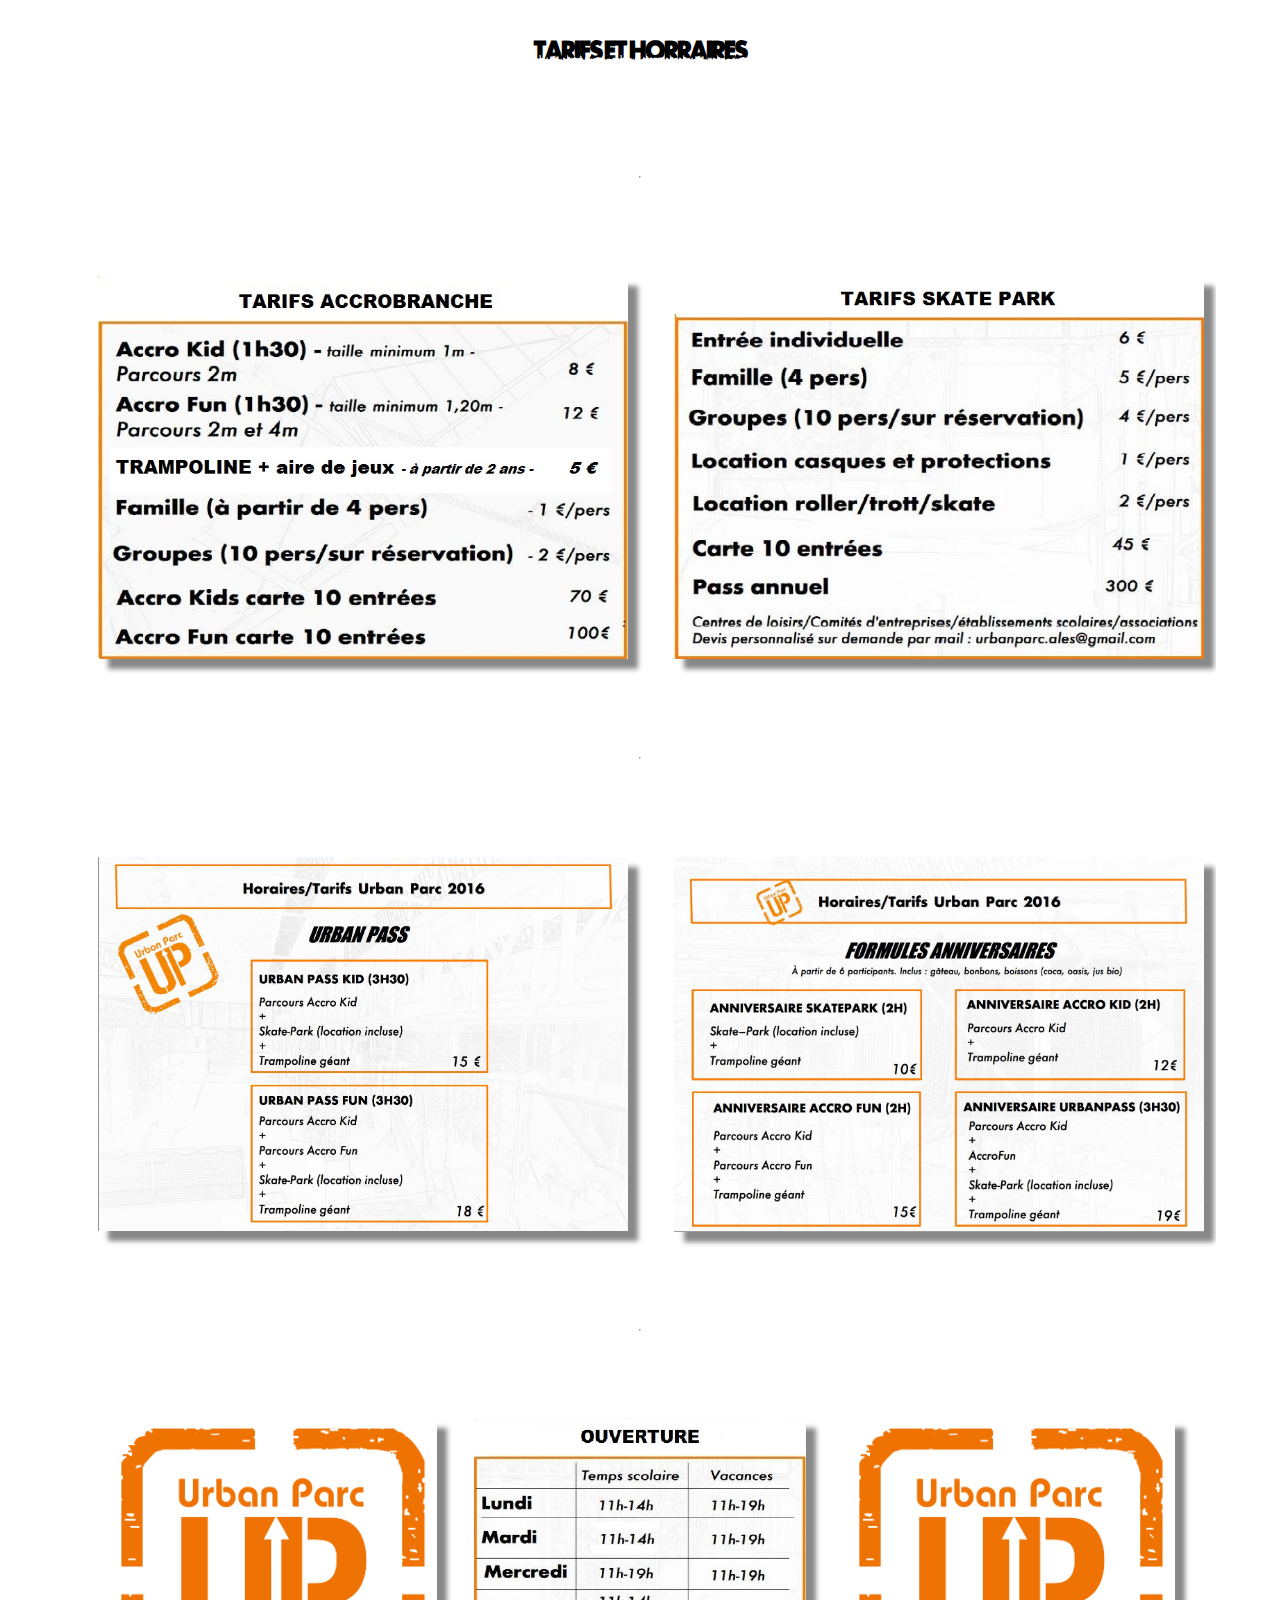
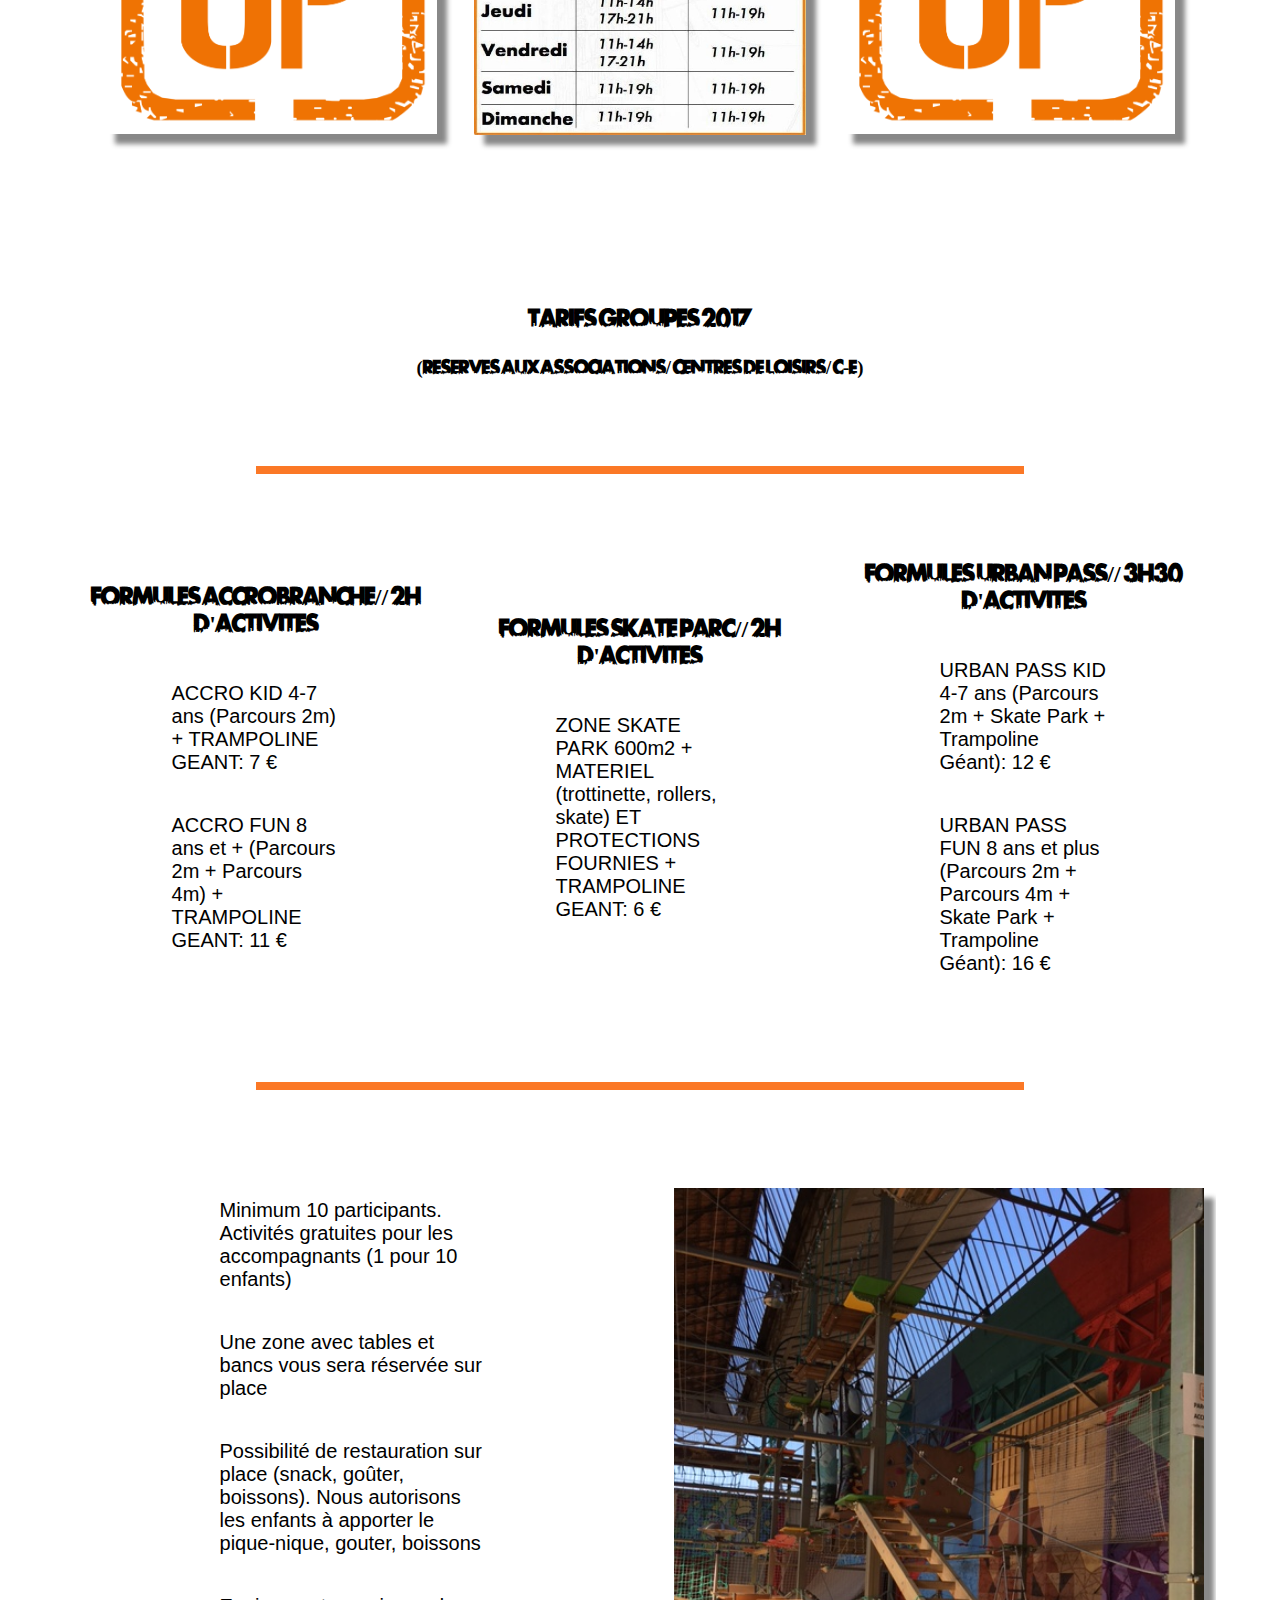
==== commit 44e4459d: "boutons retirés" ====
--- a/mains.html
+++ b/mains.html
@@ -55,10 +55,7 @@
             </article>
             <!-- ARTICLE TEXTE -->
             <article class="text_sec">
-                <button type="button" name="button" style="background-color: #4BA33C;" id="btn_tarifsaccro">TARIFS</button>
-            </article>
-            <article class="img_sec">
-              <img src="images/tarifsACCROTRAMPO.png" alt="" id="imgtarifs1">
+                <p id="hovertarifs">Retrouvez nos Tarifs Accrobranche en cliaquant sur le bouton en haut de page.</p>
             </article>
         </section>
         <hr class="hrsection" />
@@ -165,7 +162,6 @@
             <!-- ARTICLE IMAGE -->
             <article class="img_sec2">
                 <img src="images/imgup/sk8/Skatepark3.jpg" alt="Menu Test">
-                <button type="button" name="button" style="background-color: #0DB0C3;">TARIFS</button>
             </article>
         </section>
         <hr class="hrsection" />
@@ -305,7 +301,6 @@
             <!-- ARTICLE IMAGE-->
             <article class="img_sec2">
                 <img src="images/imgup/anniversaire/anniv2.png" alt="image">
-                <button type="button" name="button" style="background-color: #DC3FD1;">TARIFS</button>
             </article>
             <!-- ARTICLE TEXTE -->
             <article class="text_sec">
--- a/css/style.css
+++ b/css/style.css
@@ -137,24 +137,7 @@
     box-shadow: 10px 10px 5px #888888;
 }
 /*////////////////////////////////////////////*/
-/*button et slider à gérer dans les media query*/
-button{
-  width: 30%;
-  height: 2em;
-  margin-top: 2em;
-  border: none;
-  border-radius: 4%;
-  font-size: 30px;
-  font-family: "UrbanJungle";
-  color: #fff;
-  background-color: #4BA33C;
-  box-shadow: 10px 10px 5px #888888;
-  cursor: pointer;
-}
-
-button:hover{
-  opacity: 0.7;
-}
+/*slider à gérer dans les media query*/
 /*CSS slider image section 4*/
 .slideshow {
    width: 70%;
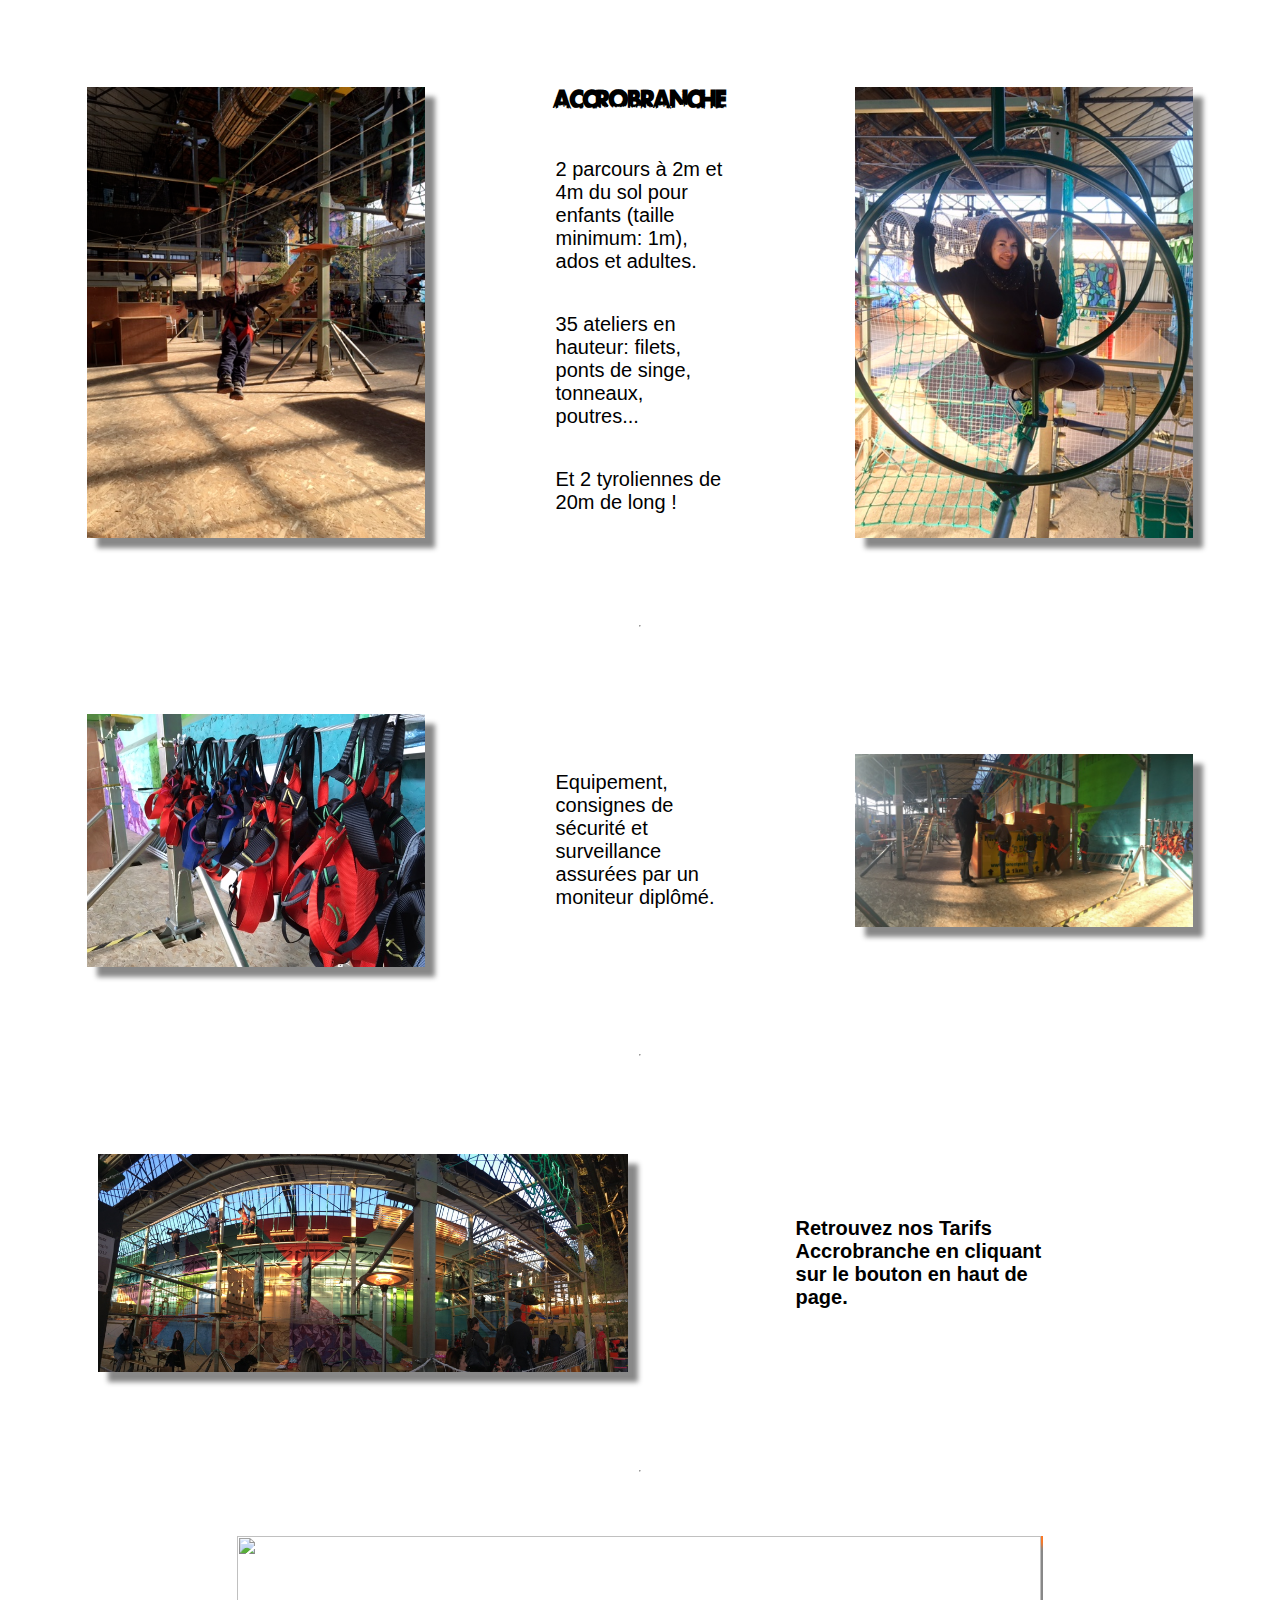
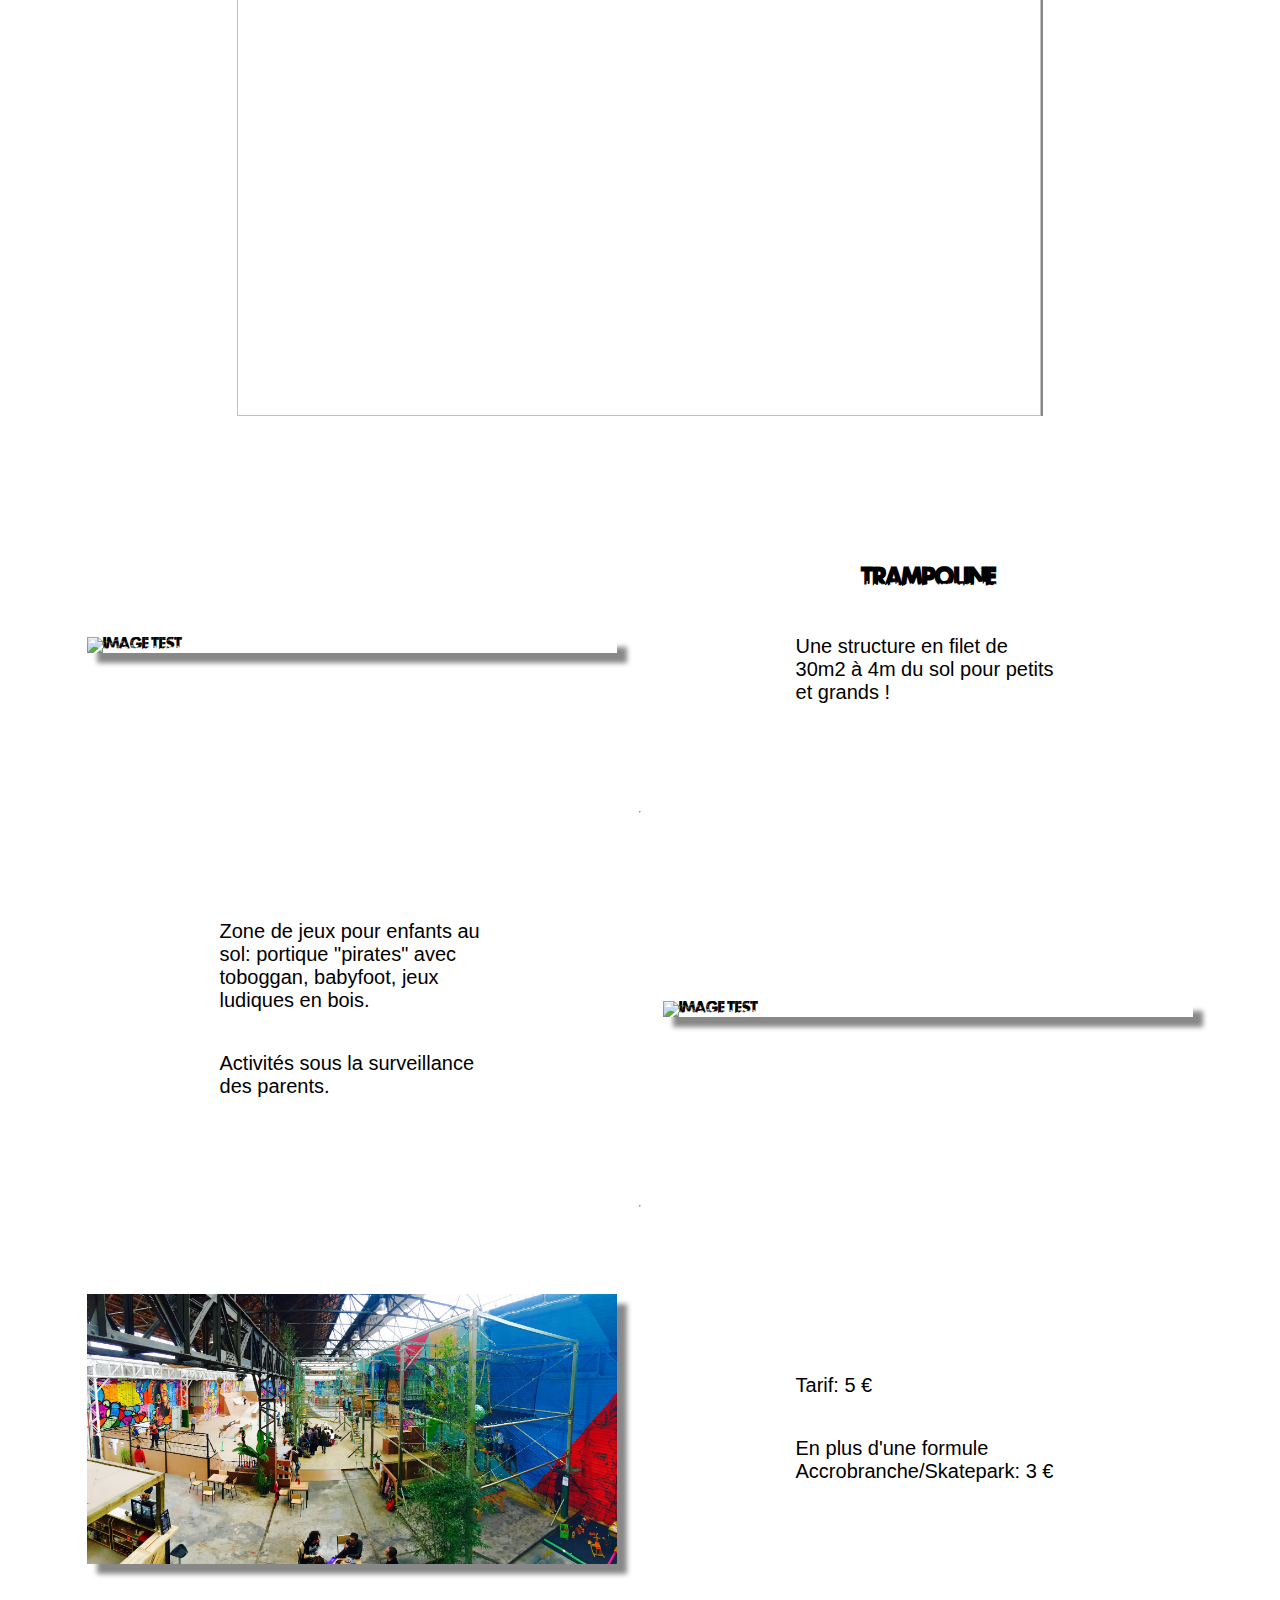
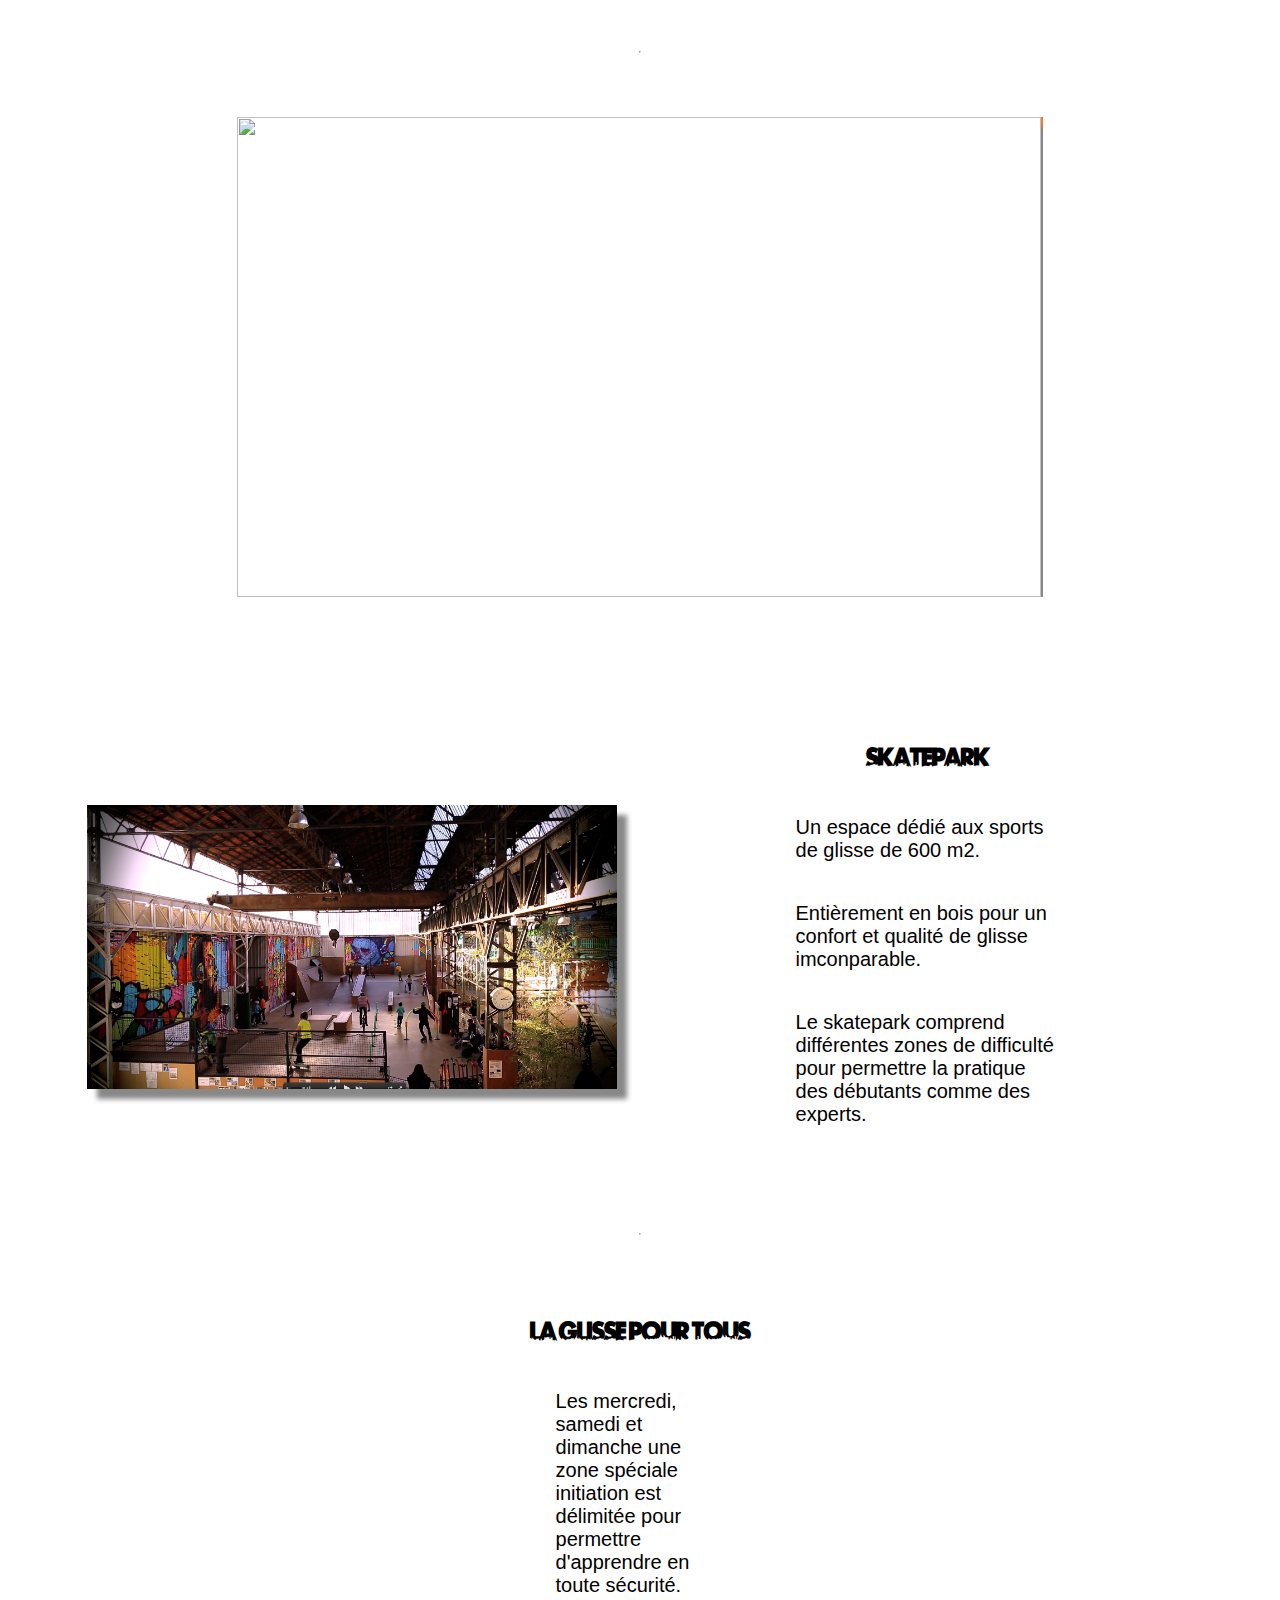
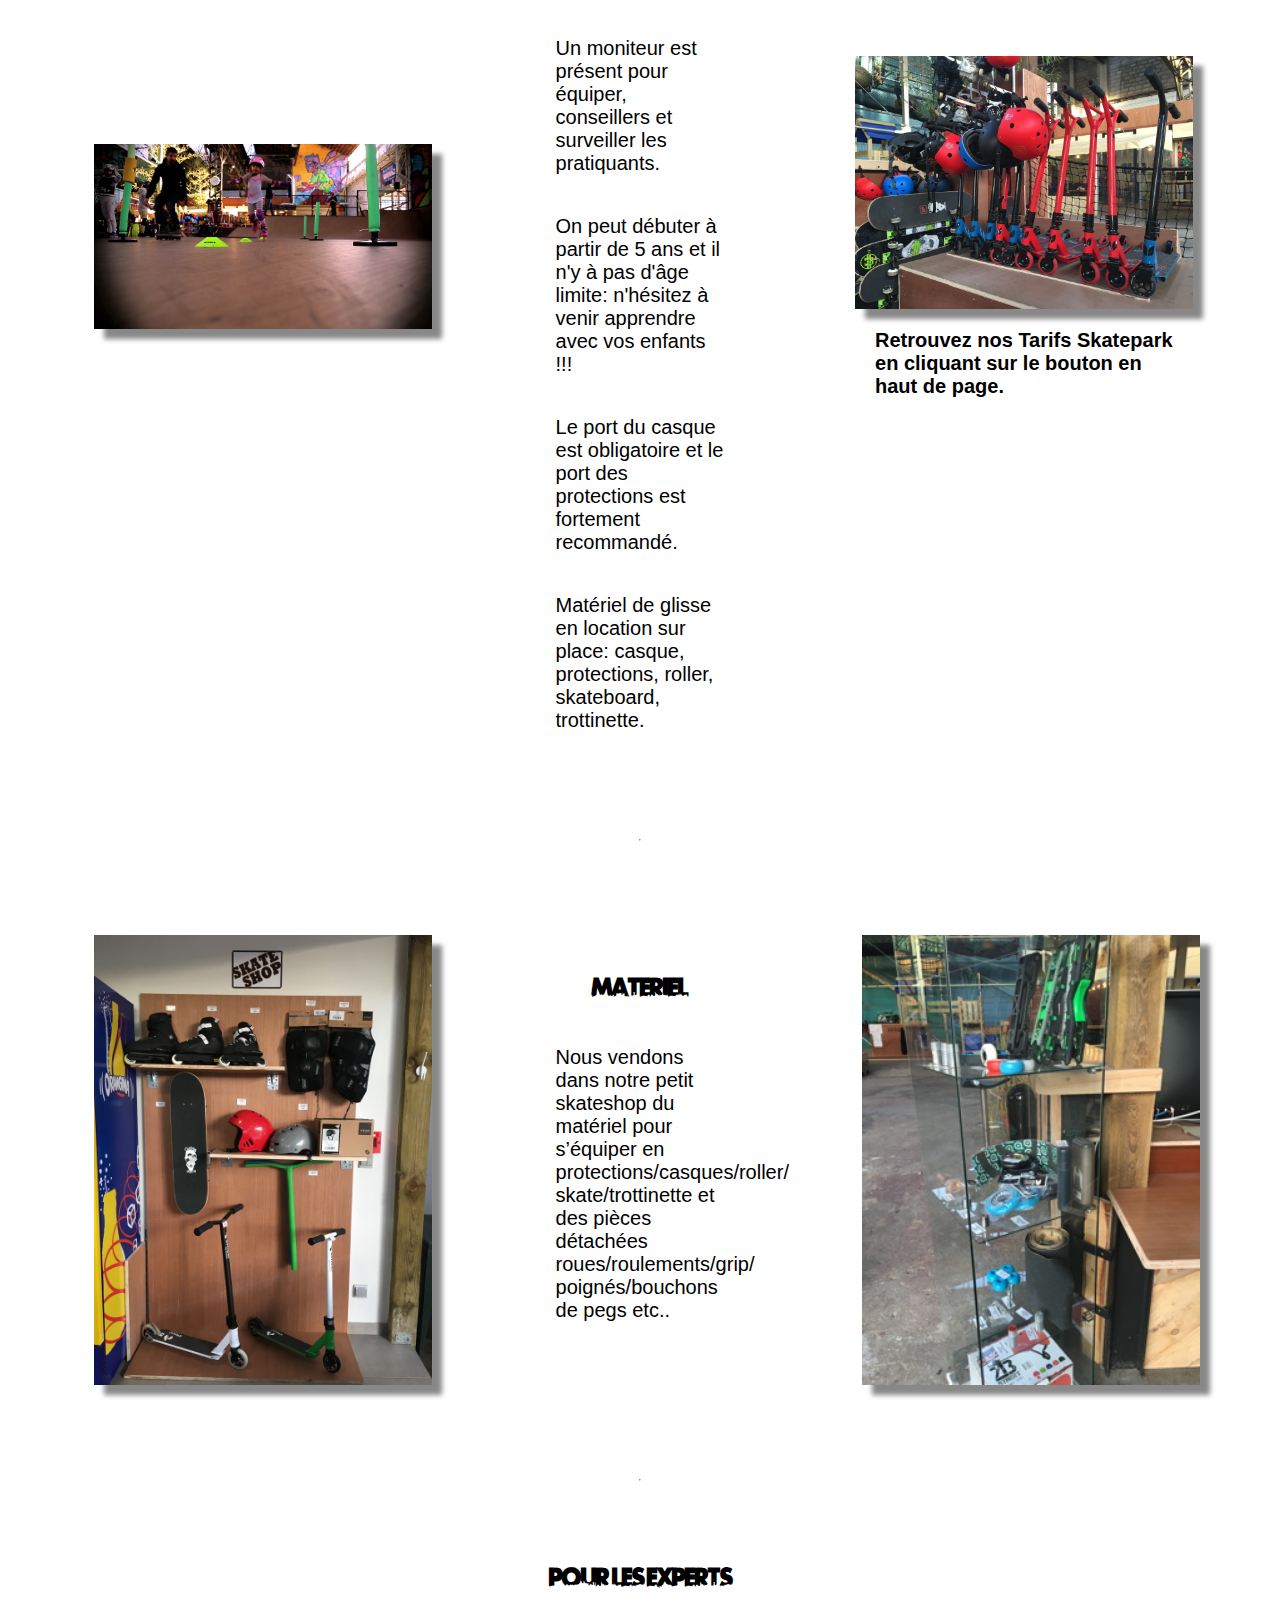
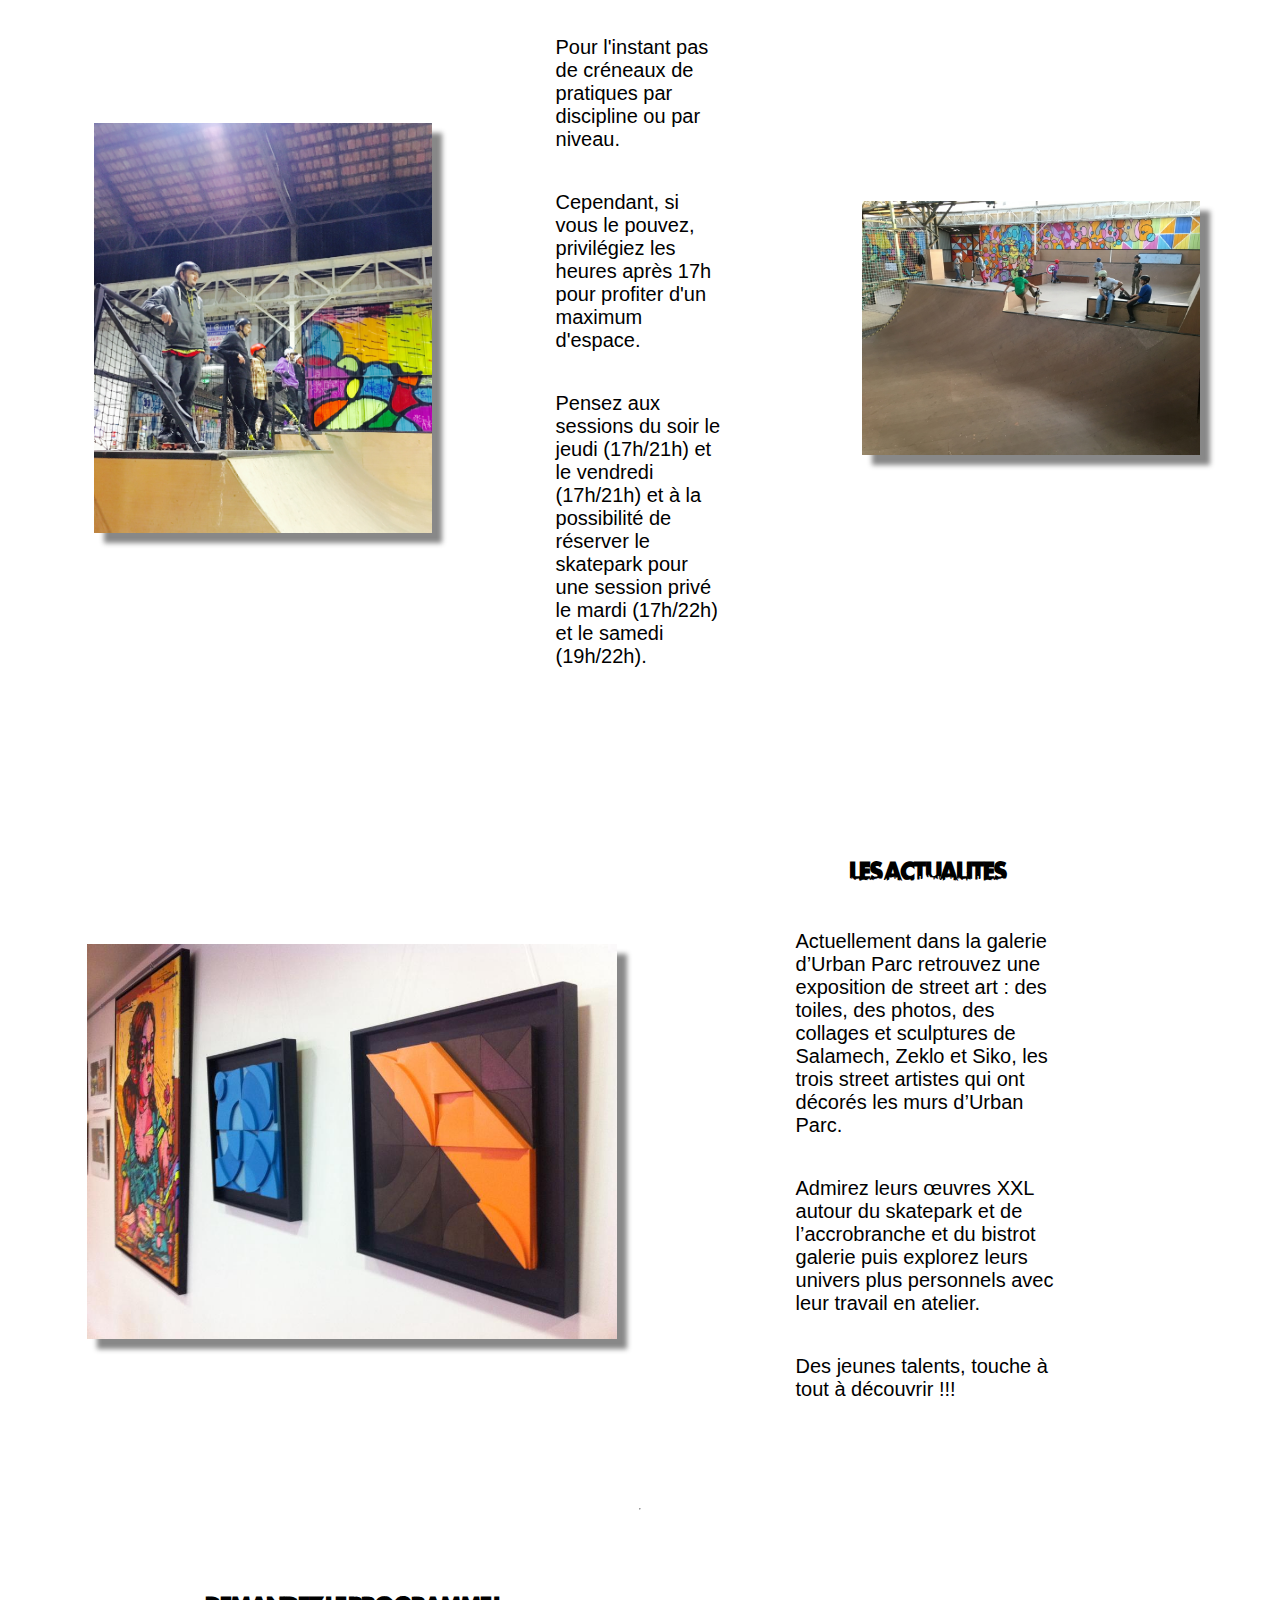
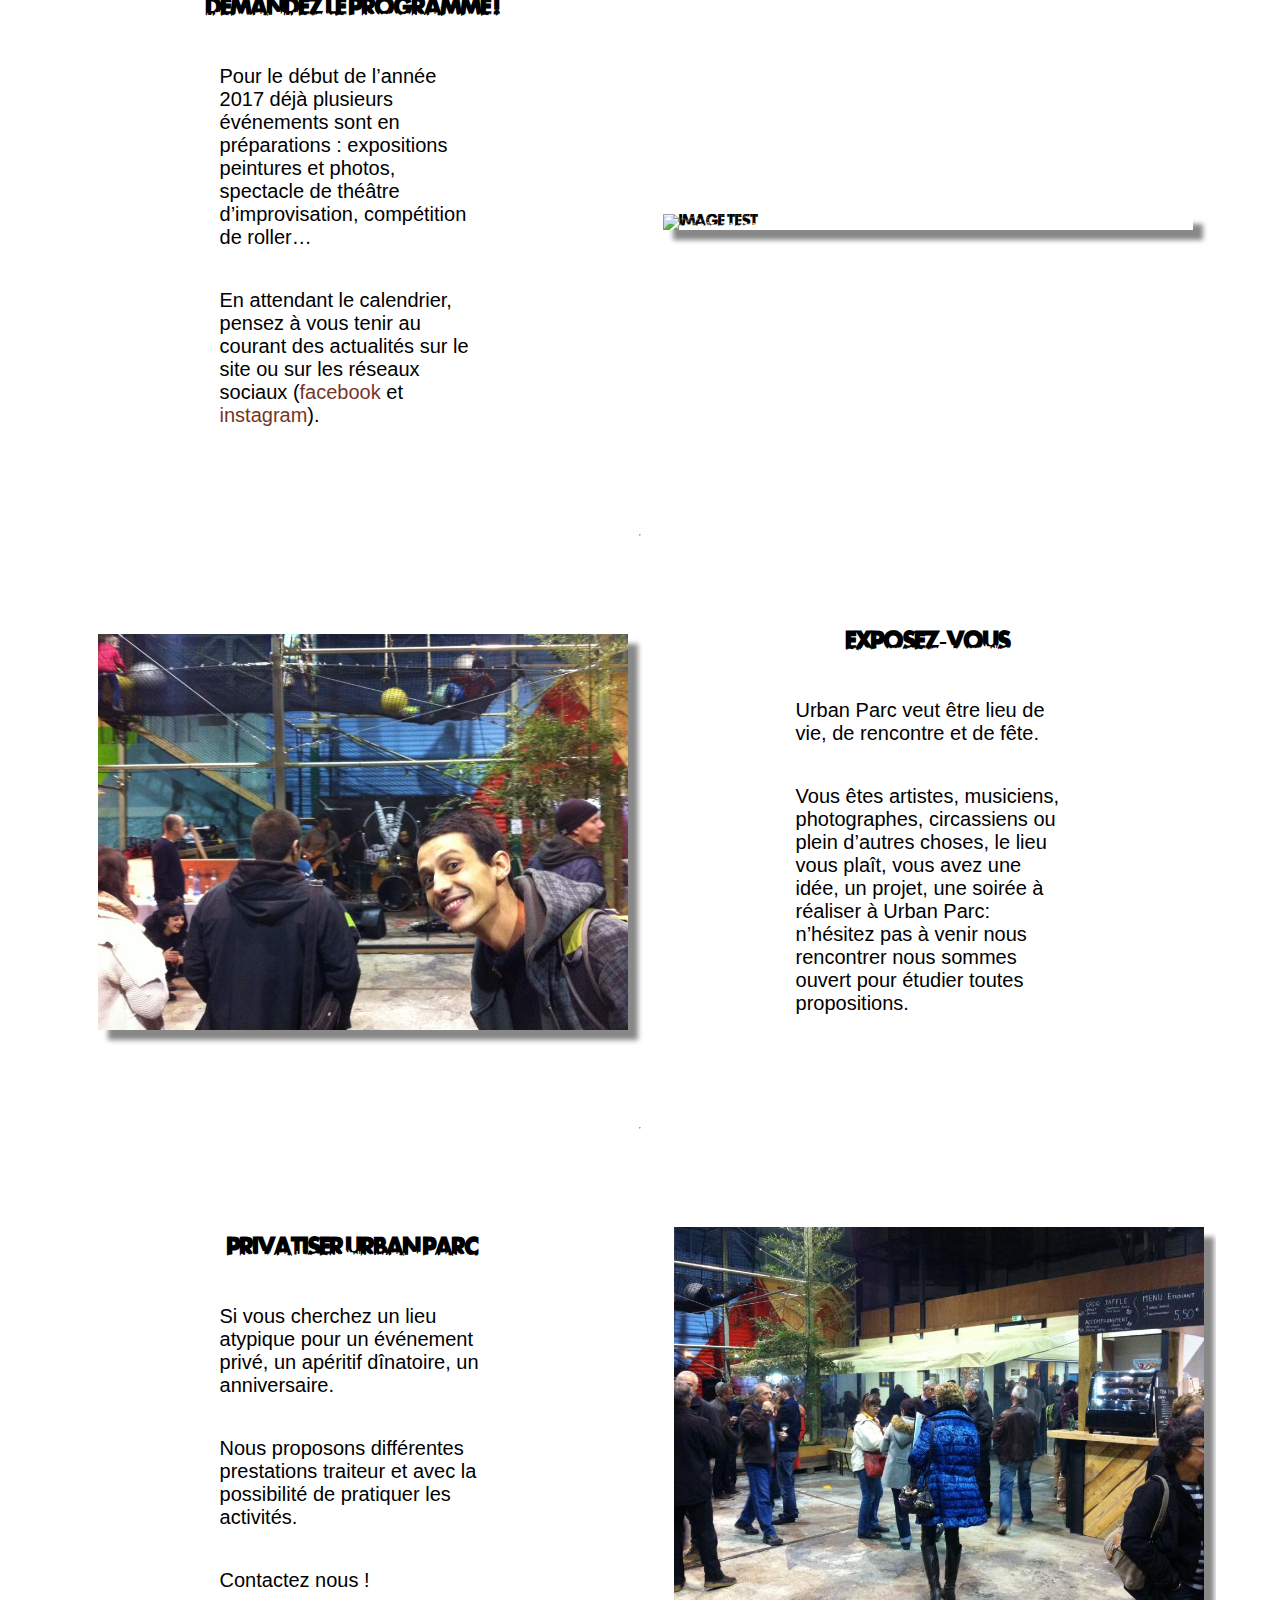
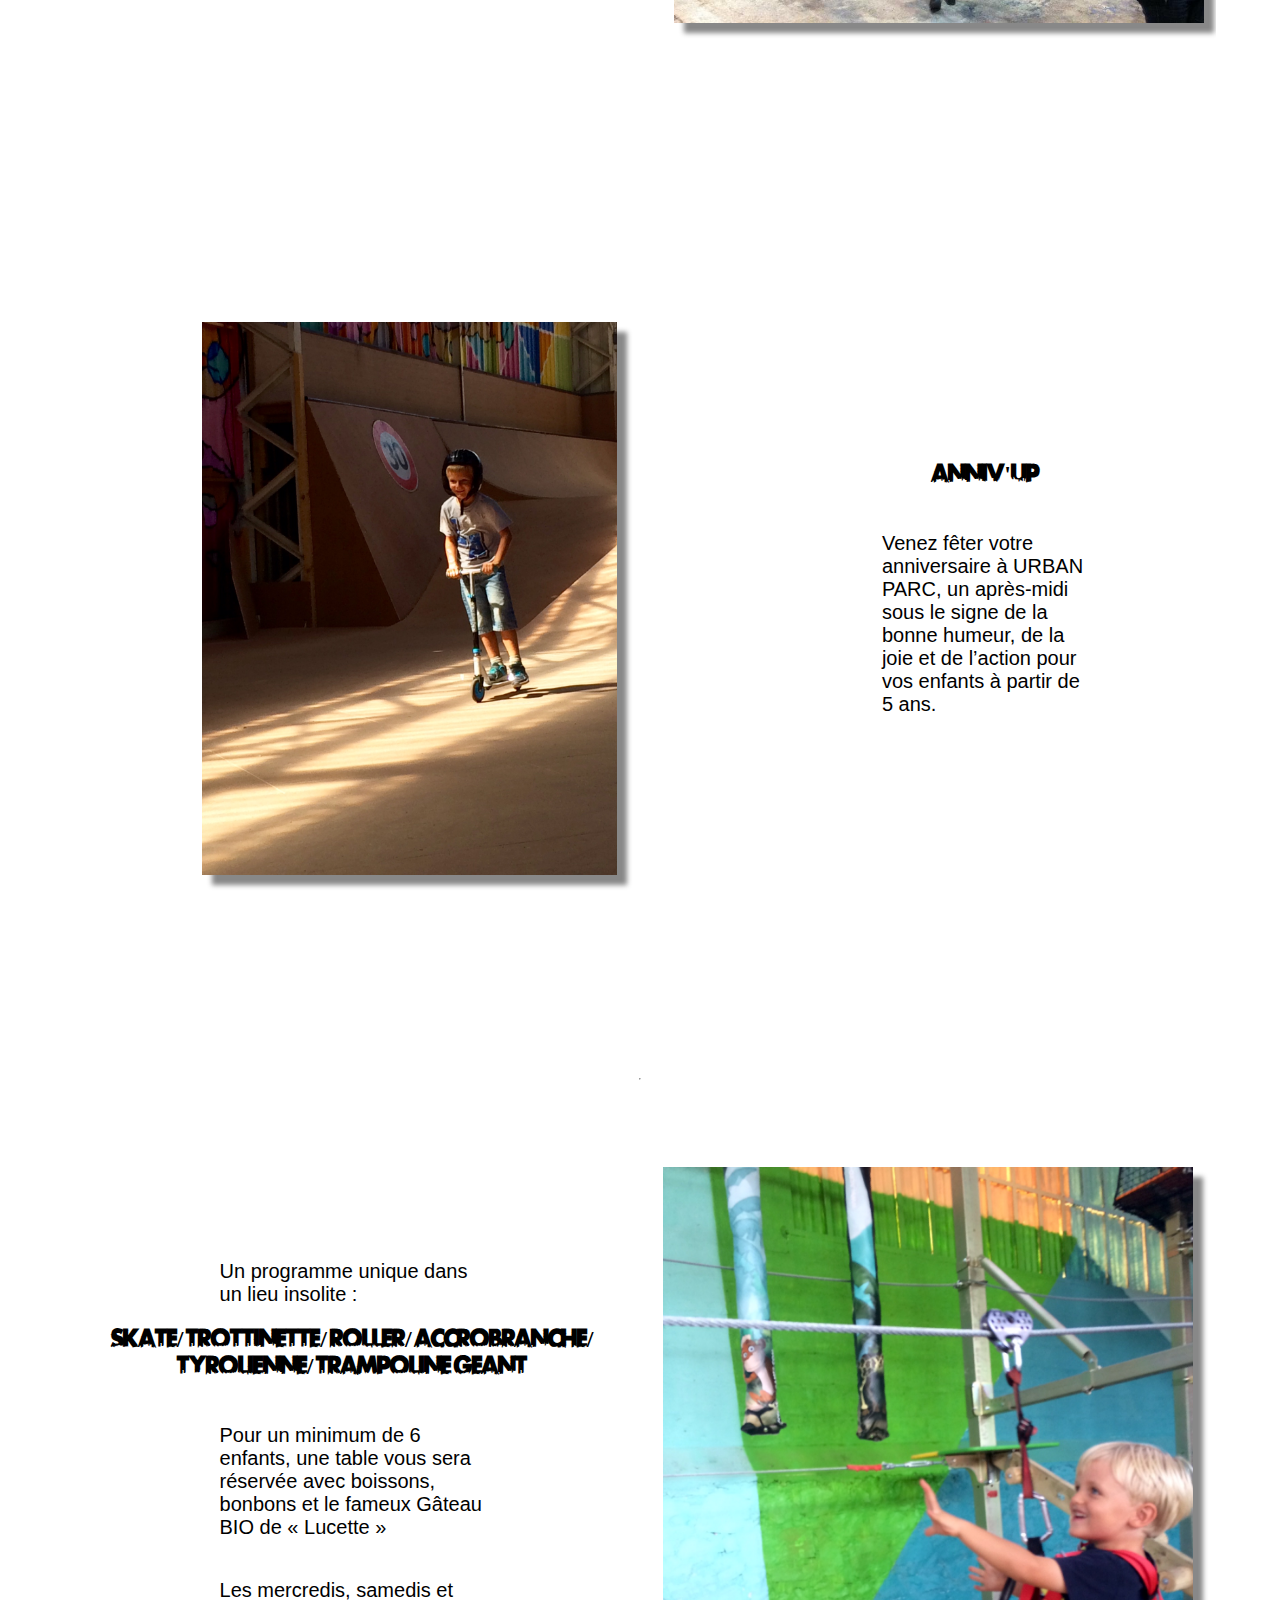
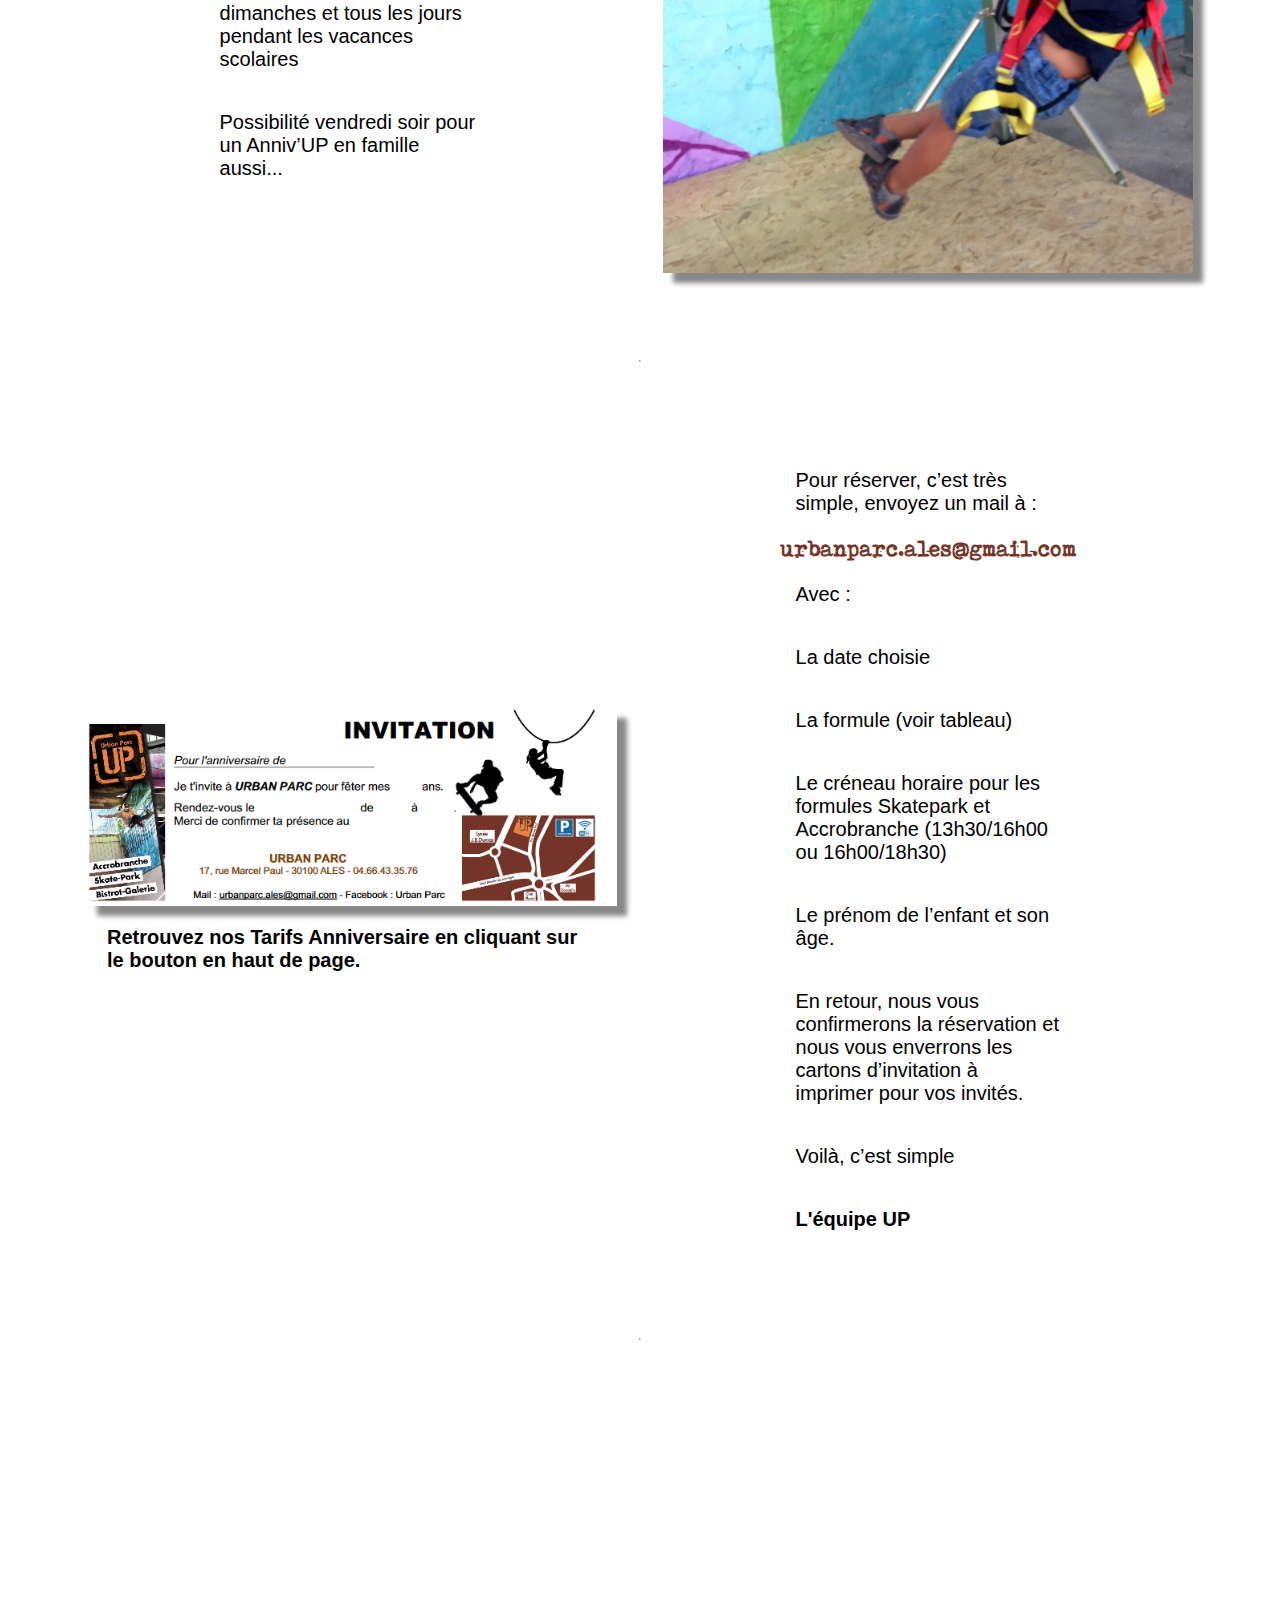
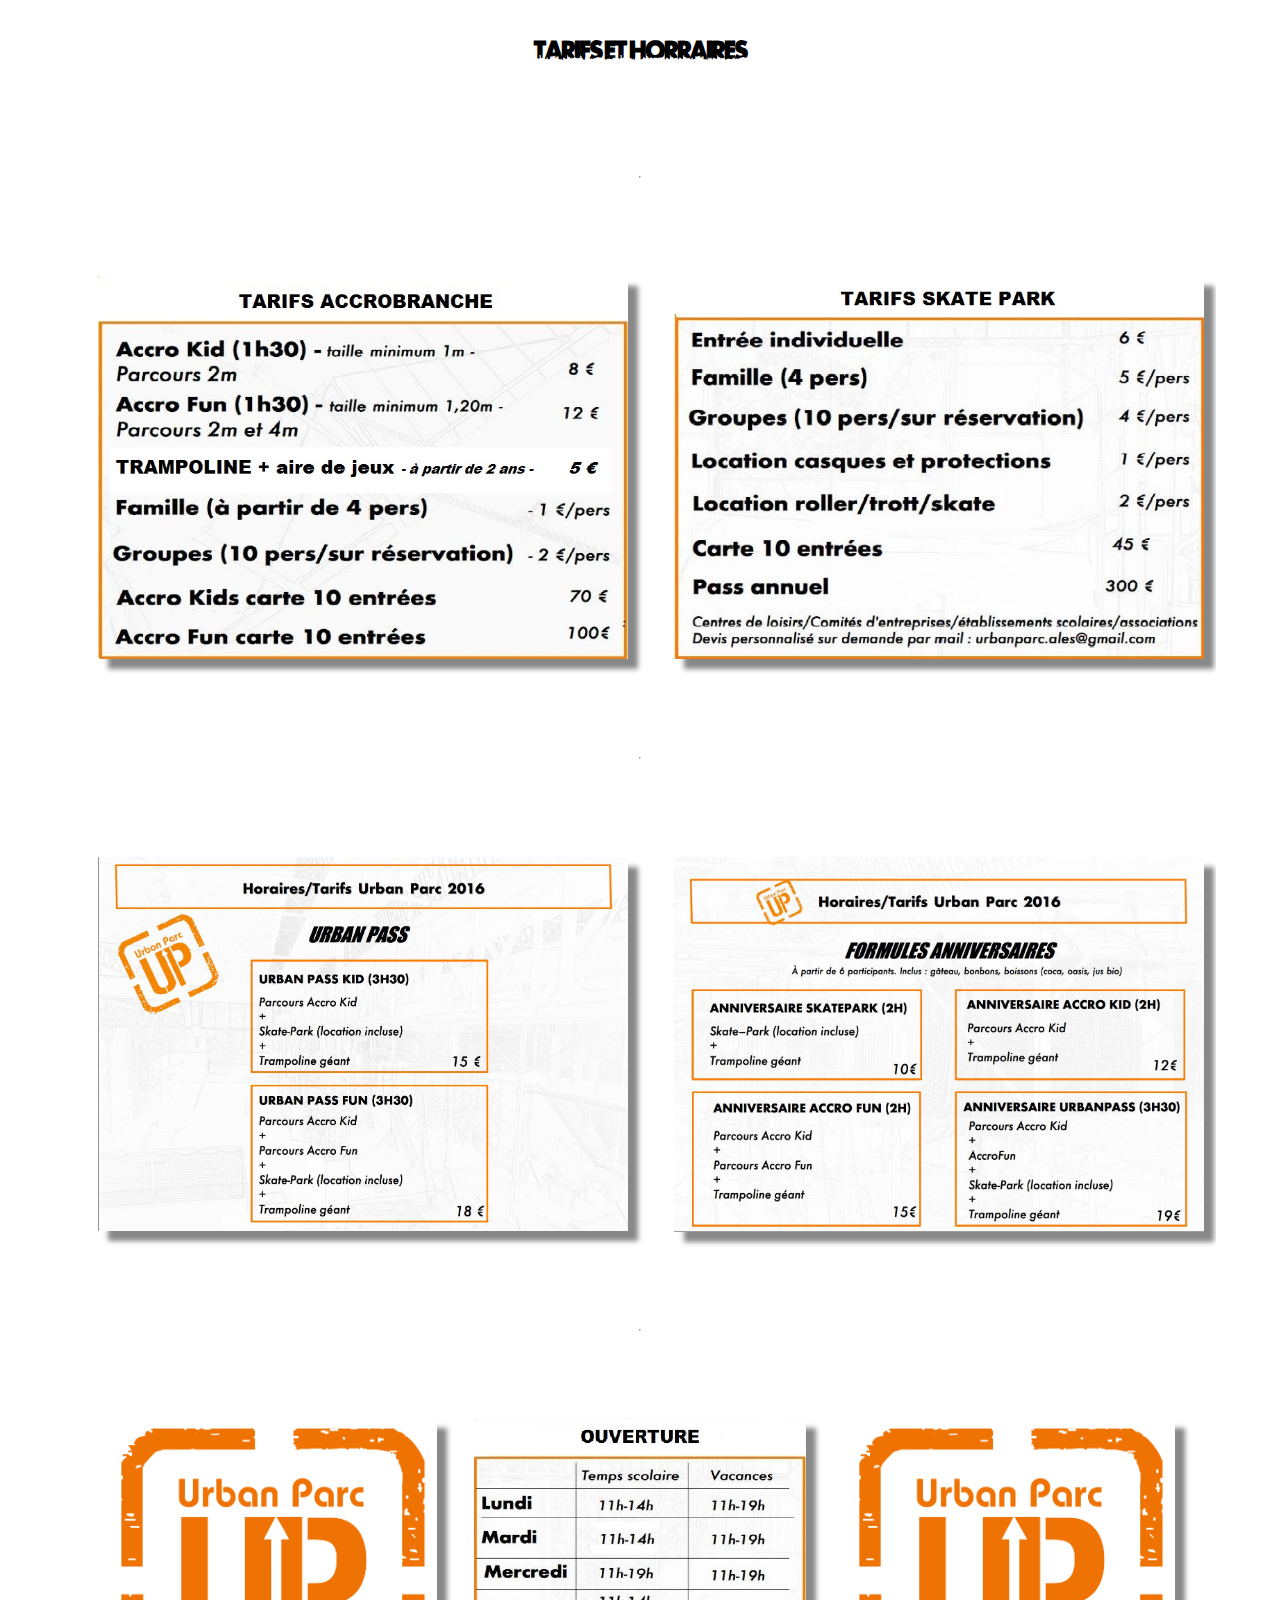
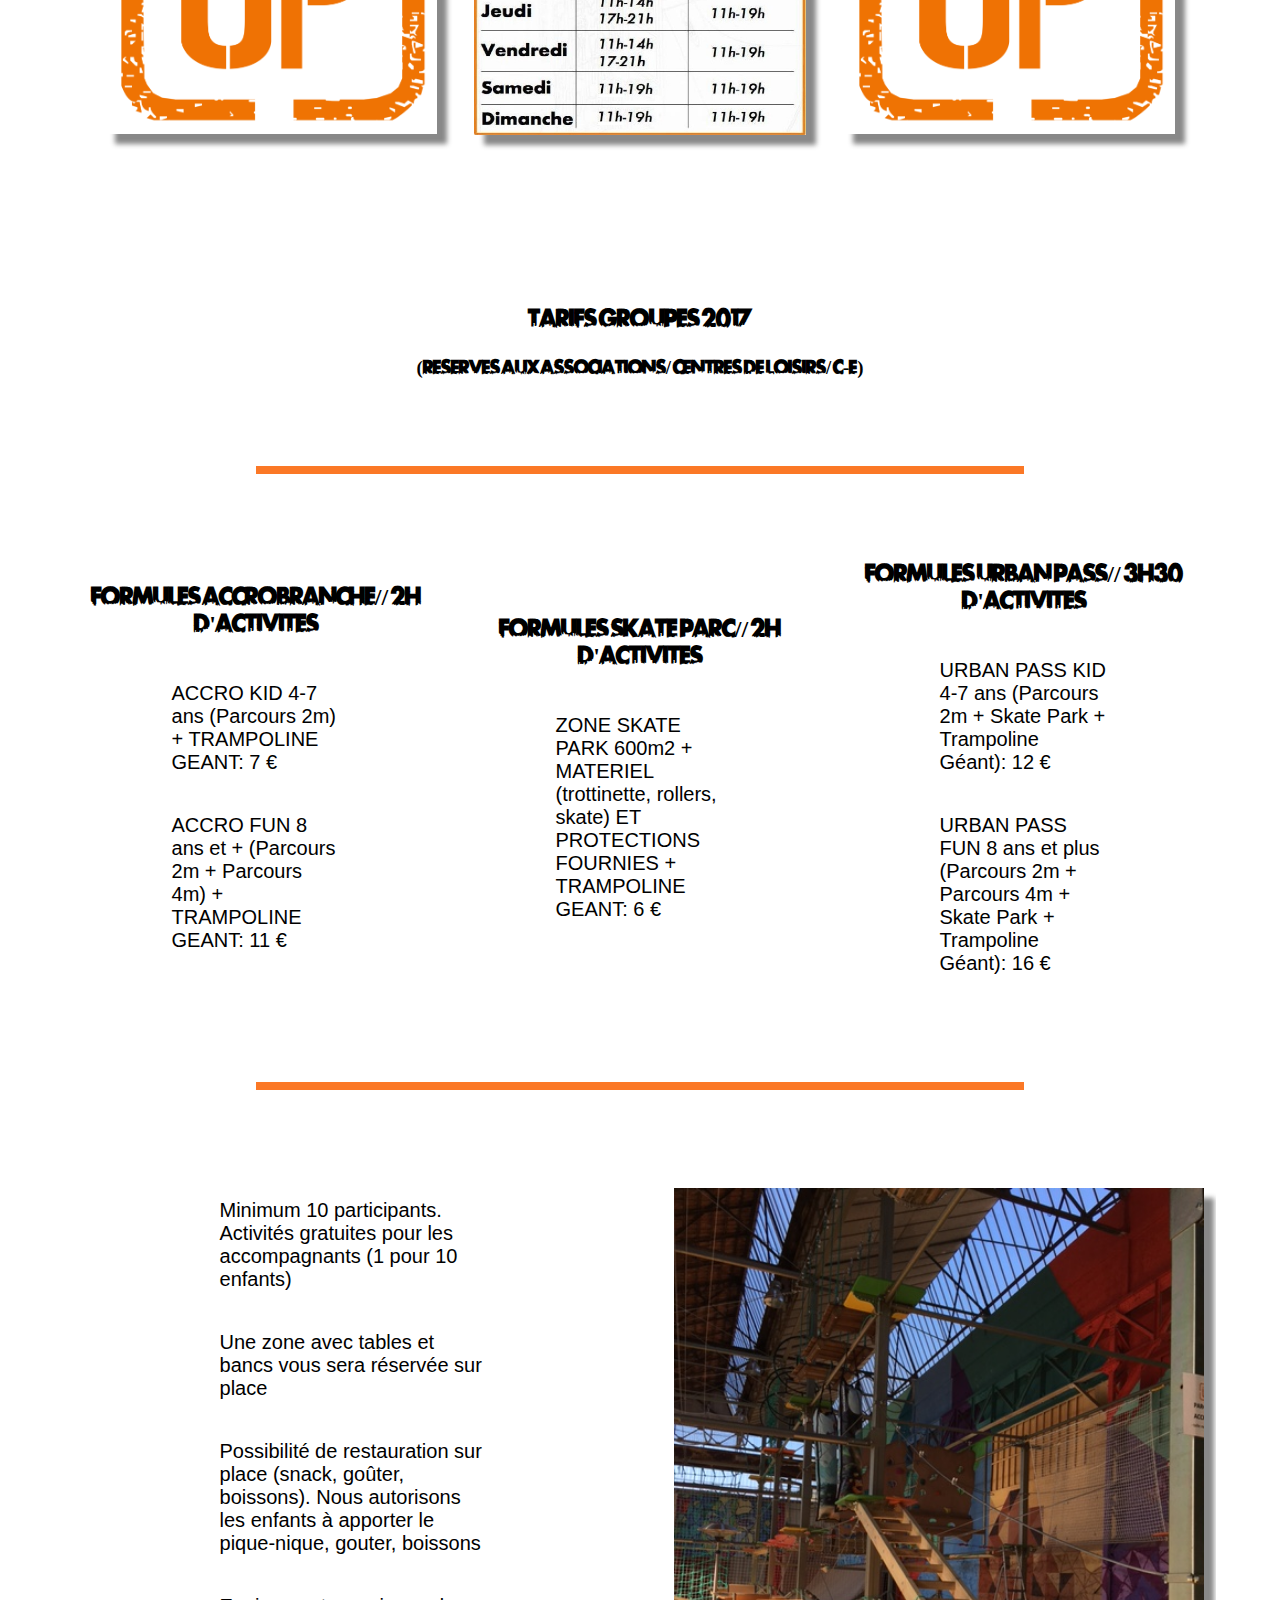
==== commit c16fd659: "indications tarifs notées" ====
--- a/mains.html
+++ b/mains.html
@@ -55,7 +55,7 @@
             </article>
             <!-- ARTICLE TEXTE -->
             <article class="text_sec">
-                <p id="hovertarifs">Retrouvez nos Tarifs Accrobranche en cliaquant sur le bouton en haut de page.</p>
+                <p><strong>Retrouvez nos Tarifs Accrobranche en cliquant sur le bouton en haut de page.</strong><i class="fa fa-arrow-up" aria-hidden="true" style="color: #D1AC35;"></i></p>
             </article>
         </section>
         <hr class="hrsection" />
@@ -162,6 +162,7 @@
             <!-- ARTICLE IMAGE -->
             <article class="img_sec2">
                 <img src="images/imgup/sk8/Skatepark3.jpg" alt="Menu Test">
+                <p>Retrouvez nos Tarifs Skatepark en cliquant sur le bouton en haut de page.<i class="fa fa-arrow-up" aria-hidden="true" style="color: #D1AC35;"></i></p>
             </article>
         </section>
         <hr class="hrsection" />
@@ -301,6 +302,7 @@
             <!-- ARTICLE IMAGE-->
             <article class="img_sec2">
                 <img src="images/imgup/anniversaire/anniv2.png" alt="image">
+                <p>Retrouvez nos Tarifs Anniversaire en cliquant sur le bouton en haut de page.<i class="fa fa-arrow-up" aria-hidden="true" style="color: #D1AC35;"></i></p>
             </article>
             <!-- ARTICLE TEXTE -->
             <article class="text_sec">
@@ -325,7 +327,7 @@
             </article>
             <!-- ARTICLE IMAGE -->
             <article class="img_sec">
-                <img src="" alt="Formulaire de contact">
+                
             </article>
         </section>
     </main>
--- a/css/style.css
+++ b/css/style.css
@@ -15,7 +15,6 @@
     animation-iteration-count: revert;
 }
 
-
 .box-active2 {
     -webkit-animation-name: translateInLeft;
     animation-name: translateInLeft;
@@ -88,11 +87,18 @@
         transform: translateX(0%);
     }
 }
+
+
 /*---------------------------------------------*/
 
-  /*=========*/
-  /*  RESET  */
-  /*=========*/
+
+/*=========*/
+
+
+/*  RESET  */
+
+
+/*=========*/
 
 * {
     margin: 0;
@@ -100,35 +106,46 @@
     box-sizing: border-box;
 }
 
+
 /*---------------------------------------*/
 
 
-  /*=============*/
-  /*== GENERAL ==*/
-  /*=============*/
+/*=============*/
+
+
+/*== GENERAL ==*/
+
+
+/*=============*/
 
 body {
     font-family: 'UrbanJungle';
 }
+
 p {
     font-family: 'Arial', sans-serif;
 }
+
 a {
     text-decoration: none;
     outline: none;
-	color: #753528;
-}
-a:hover{
+    color: #753528;
+}
+
+a:hover {
     color: #FB7826;
 }
+
 li {
     list-style: none;
 }
+
 audio {
     display: none;
 }
-video{
-  width: 100%;
+
+video {
+    width: 100%;
 }
 
 main img {
@@ -136,43 +153,58 @@
     width: 100%;
     box-shadow: 10px 10px 5px #888888;
 }
+
+
 /*////////////////////////////////////////////*/
+
+
 /*slider à gérer dans les media query*/
+
+
 /*CSS slider image section 4*/
+
 .slideshow {
-   width: 70%;
-   height: 30em;
-   overflow: hidden;
+    width: 70%;
+    height: 30em;
+    overflow: hidden;
 }
 
 .slideshow .ulslider {
-  display: flex;
-  justify-content: space-around;
+    display: flex;
+    justify-content: space-around;
     /* 4 images donc 4 x 100% */
-   width: 400%;
-   height: 30em;
-   padding:0; margin:0;
-   list-style: none;
-   background-color: #fff;
-}
+    width: 400%;
+    height: 30em;
+    padding: 0;
+    margin: 0;
+    list-style: none;
+    background-color: #fff;
+}
+
 .slideshow .ulslider li {
-   float: left;
-}
+    float: left;
+}
+
+
 /*///////////////////////////*/
 
-article p{
-  font-family: 'Arial', sans-serif;
-}
-.email{
+article p {
+    font-family: 'Arial', sans-serif;
+}
+
+.email {
     font-family: "ToxTypewriter";
     font-weight: bold;
     font-size: 1.500em;
 }
-.fa{
+
+.fa {
     cursor: pointer;
     text-shadow: none;
     color: #FB7826;
 }
+
+
 /* HOVER DES BOUTONS DE LA NAV */
 
 .accueil:hover {
@@ -214,6 +246,7 @@
 li a:hover {
     color: #fff;
 }
+
 @font-face {
     font-family: "Futura";
     src: url("../fonts/FuturaHand.ttf");
@@ -235,26 +268,33 @@
 }
 
 @font-face {
-  font-family: "UrbanJungle";
-  src: url("../fonts/UrbanJungleDEMO.otf");
-}
+    font-family: "UrbanJungle";
+    src: url("../fonts/UrbanJungleDEMO.otf");
+}
+
+
 /*---------------------------------------------------------------------------------------------------------------------*/
 
+
 /*------------------------*/
+
+
 /*--RESPONSIVE TELEPHONE--*/
+
+
 /*------------------------*/
 
 @media all and (max-width: 750px) {
-  /*============*/
-  /*== HEADER ==*/
-  /*============*/
+    /*============*/
+    /*== HEADER ==*/
+    /*============*/
     header {
         display: -webkit-box;
         display: -ms-flexbox;
         display: flex;
         -webkit-box-align: end;
-            -ms-flex-align: end;
-                align-items: flex-end;
+        -ms-flex-align: end;
+        align-items: flex-end;
         background-image: url("../images/header_accueil.png");
         background-repeat: no-repeat;
         background-size: cover;
@@ -265,7 +305,6 @@
     header a {
         color: #fff;
     }
-
     /* BOUTON FACEBOOK/ INFORMATION */
     header i {
         margin: 0.3em;
@@ -297,9 +336,9 @@
         display: flex;
         -webkit-box-orient: vertical;
         -webkit-box-direction: normal;
-            -ms-flex-direction: column;
-                flex-direction: column;
-          align-items: flex-start;
+        -ms-flex-direction: column;
+        flex-direction: column;
+        align-items: flex-start;
         border-top: 2px solid #1A26B0;
         border-left: 2px solid #1A26B0;
         border-radius: 20px 0px 0px 0px;
@@ -401,7 +440,7 @@
         font-size: 0.8em;
         color: #fff;
     }
-    nav a:hover{
+    nav a:hover {
         color: #fff;
     }
     nav li {
@@ -415,14 +454,14 @@
         display: flex;
         -webkit-box-orient: vertical;
         -webkit-box-direction: normal;
-            -ms-flex-direction: column;
-                flex-direction: column;
+        -ms-flex-direction: column;
+        flex-direction: column;
         -webkit-box-pack: center;
-            -ms-flex-pack: center;
-                justify-content: center;
+        -ms-flex-pack: center;
+        justify-content: center;
         -webkit-box-align: center;
-            -ms-flex-align: center;
-                align-items: center;
+        -ms-flex-align: center;
+        align-items: center;
         cursor: pointer;
         font-size: 20px;
         width: 100%;
@@ -440,22 +479,22 @@
         display: flex;
         -webkit-box-orient: vertical;
         -webkit-box-direction: normal;
-            -ms-flex-direction: column;
-                flex-direction: column;
+        -ms-flex-direction: column;
+        flex-direction: column;
         -webkit-box-pack: center;
-            -ms-flex-pack: center;
-                justify-content: center;
+        -ms-flex-pack: center;
+        justify-content: center;
         text-align: center;
         -webkit-box-align: center;
-            -ms-flex-align: center;
-                align-items: center;
+        -ms-flex-align: center;
+        align-items: center;
         padding: 2%;
     }
     main h2 {
         font-size: 20px;
         margin: 0.5em;
     }
-    main h3{
+    main h3 {
         font-size: 18px;
         margin: 0.5em;
     }
@@ -486,11 +525,11 @@
         display: flex;
         -webkit-box-orient: vertical;
         -webkit-box-direction: normal;
-            -ms-flex-direction: column;
-                flex-direction: column;
+        -ms-flex-direction: column;
+        flex-direction: column;
         -webkit-box-pack: justify;
-            -ms-flex-pack: justify;
-                justify-content: space-between;
+        -ms-flex-pack: justify;
+        justify-content: space-between;
         position: fixed;
         text-align: center;
         z-index: 5;
@@ -507,11 +546,11 @@
         display: flex;
         -webkit-box-orient: vertical;
         -webkit-box-direction: normal;
-            -ms-flex-direction: column;
-                flex-direction: column;
+        -ms-flex-direction: column;
+        flex-direction: column;
         -webkit-box-align: center;
-            -ms-flex-align: center;
-                align-items: center;
+        -ms-flex-align: center;
+        align-items: center;
     }
     #mainbistrot h2 {
         color: #B3FA84;
@@ -534,8 +573,8 @@
         display: -ms-flexbox;
         display: flex;
         -webkit-box-pack: end;
-            -ms-flex-pack: end;
-                justify-content: flex-end;
+        -ms-flex-pack: end;
+        justify-content: flex-end;
         width: 100%;
     }
     #mainbistrot .fa-times-circle {
@@ -545,6 +584,36 @@
         padding: 1%;
         color: #B3FA84;
     }
+    /*========*/
+    /*  MAPS  */
+    /*========*/
+    .maps {
+        width: 100%;
+        border-top: 3px solid #FB7826;
+        border-radius: 10px 10px 0px 0px;
+        height: 300px;
+    }
+    /*////////////////////////////////////////////*/
+    /*CSS slider image section 4*/
+    .slideshow {
+        width: 100%;
+        height: 10em;
+        overflow: hidden;
+    }
+    .slideshow .ulslider {
+        display: flex;
+        justify-content: space-around;
+        /* 4 images donc 4 x 100% */
+        width: 400%;
+        height: 10em;
+        padding: 0;
+        margin: 0;
+        list-style: none;
+        background-color: #fff;
+    }
+    .slideshow .ulslider li {
+        float: left;
+    }
     /*============*/
     /*== FOOTER ==*/
     /*============*/
@@ -554,14 +623,14 @@
         display: flex;
         -webkit-box-orient: vertical;
         -webkit-box-direction: normal;
-            -ms-flex-direction: column;
-                flex-direction: column;
+        -ms-flex-direction: column;
+        flex-direction: column;
         -webkit-box-pack: center;
-            -ms-flex-pack: center;
-                justify-content: center;
+        -ms-flex-pack: center;
+        justify-content: center;
         -webkit-box-align: center;
-            -ms-flex-align: center;
-                align-items: center;
+        -ms-flex-align: center;
+        align-items: center;
         text-align: center;
         padding: 4%;
         background-color: #222;
@@ -573,8 +642,8 @@
         display: flex;
         -webkit-box-orient: vertical;
         -webkit-box-direction: normal;
-            -ms-flex-direction: column;
-                flex-direction: column;
+        -ms-flex-direction: column;
+        flex-direction: column;
         margin: 0.5em;
     }
     footer h4 {
@@ -594,16 +663,15 @@
     .localisation p, a {
         text-align: left;
     }
-    .img_logo{
+    .img_logo {
         display: flex;
         flex-direction: row;
         align-items: center;
         justify-content: space-between;
-        }
-    .img_logo img{
-      width: 8em;
-    }
-
+    }
+    .img_logo img {
+        width: 8em;
+    }
 }
 
 
@@ -621,8 +689,8 @@
         display: -ms-flexbox;
         display: flex;
         -webkit-box-align: end;
-            -ms-flex-align: end;
-                align-items: flex-end;
+        -ms-flex-align: end;
+        align-items: flex-end;
         background-image: url("../images/bgbody.jpg");
         background-repeat: no-repeat;
         background-size: cover;
@@ -664,23 +732,23 @@
         display: flex;
         -webkit-box-orient: vertical;
         -webkit-box-direction: normal;
-            -ms-flex-direction: column;
-                flex-direction: column;
-          align-items: flex-start;
+        -ms-flex-direction: column;
+        flex-direction: column;
+        align-items: flex-start;
         border-top: 2px solid #1A26B0;
         border-left: 2px solid #1A26B0;
         border-radius: 20px 0px 0px 0px;
         padding: 0.5em;
         background-color: #000;
     }
-   /* NAV */
+    /* NAV */
     nav {
         display: -webkit-box;
         display: -ms-flexbox;
         display: flex;
         -webkit-box-pack: center;
-            -ms-flex-pack: center;
-                justify-content: center;
+        -ms-flex-pack: center;
+        justify-content: center;
         position: fixed;
         width: 100%;
         top: 0;
@@ -700,8 +768,8 @@
         display: -ms-flexbox;
         display: flex;
         -webkit-box-pack: center;
-            -ms-flex-pack: center;
-                justify-content: center;
+        -ms-flex-pack: center;
+        justify-content: center;
         border-right: 2px solid #FB7826;
     }
     nav a {
@@ -709,12 +777,12 @@
         display: -ms-flexbox;
         display: flex;
         -webkit-box-align: center;
-            -ms-flex-align: center;
-                align-items: center;
+        -ms-flex-align: center;
+        align-items: center;
         margin: 0.5em;
         color: #000;
     }
-    nav a:hover{
+    nav a:hover {
         color: #fff;
     }
     /* BOUTON BISTROT  */
@@ -724,12 +792,12 @@
         display: flex;
         -webkit-box-orient: vertical;
         -webkit-box-direction: normal;
-            -ms-flex-direction: column;
-                flex-direction: column;
+        -ms-flex-direction: column;
+        flex-direction: column;
         text-align: center;
         cursor: pointer;
         -webkit-transform: skewX(6deg);
-                transform: skewX(6deg);
+        transform: skewX(6deg);
         background-color: rgba(0, 0, 0, 0.9);
         border-left: solid 3px #64C755;
         border-bottom: solid 3px #64C755;
@@ -759,15 +827,15 @@
         display: flex;
         -webkit-box-orient: vertical;
         -webkit-box-direction: normal;
-            -ms-flex-direction: column;
-                flex-direction: column;
+        -ms-flex-direction: column;
+        flex-direction: column;
         -webkit-box-pack: center;
-            -ms-flex-pack: center;
-                justify-content: center;
+        -ms-flex-pack: center;
+        justify-content: center;
         text-align: center;
         -webkit-box-align: center;
-            -ms-flex-align: center;
-                align-items: center;
+        -ms-flex-align: center;
+        align-items: center;
         padding: 2%;
     }
     main h2 {
@@ -801,7 +869,8 @@
         display: -ms-flexbox;
         display: flex;
         flex-direction: column;
-        justify-content: space-around;;
+        justify-content: space-around;
+        ;
         position: fixed;
         text-align: center;
         z-index: 5;
@@ -818,11 +887,11 @@
         display: flex;
         -webkit-box-orient: vertical;
         -webkit-box-direction: normal;
-            -ms-flex-direction: column;
-                flex-direction: column;
+        -ms-flex-direction: column;
+        flex-direction: column;
         -webkit-box-align: center;
-            -ms-flex-align: center;
-                align-items: center;
+        -ms-flex-align: center;
+        align-items: center;
     }
     #mainbistrot h2 {
         color: #B3FA84;
@@ -845,8 +914,8 @@
         display: -ms-flexbox;
         display: flex;
         -webkit-box-pack: end;
-            -ms-flex-pack: end;
-                justify-content: flex-end;
+        -ms-flex-pack: end;
+        justify-content: flex-end;
         width: 100%;
     }
     #mainbistrot .fa-times-circle {
@@ -856,6 +925,35 @@
         padding: 1%;
         color: #B3FA84;
     }
+    /*========*/
+    /*  MAPS  */
+    /*========*/
+    .maps {
+        width: 100%;
+        border-top: 3px solid #FB7826;
+        border-radius: 10px 10px 0px 0px;
+        height: 300px;
+    }
+    /*CSS slider image section 4*/
+    .slideshow {
+        width: 100%;
+        height: 20em;
+        overflow: hidden;
+    }
+    .slideshow .ulslider {
+        display: flex;
+        justify-content: space-around;
+        /* 4 images donc 4 x 100% */
+        width: 400%;
+        height: 25em;
+        padding: 0;
+        margin: 0;
+        list-style: none;
+        background-color: #fff;
+    }
+    .slideshow .ulslider li {
+        float: left;
+    }
     /*============*/
     /*== FOOTER ==*/
     /*============*/
@@ -864,11 +962,11 @@
         display: -ms-flexbox;
         display: flex;
         -webkit-box-pack: justify;
-            -ms-flex-pack: justify;
-                justify-content: space-between;
+        -ms-flex-pack: justify;
+        justify-content: space-between;
         -webkit-box-align: start;
-            -ms-flex-align: start;
-                align-items: flex-start;
+        -ms-flex-align: start;
+        align-items: flex-start;
         text-align: center;
         padding: 1%;
         background-color: #222;
@@ -880,8 +978,8 @@
         display: flex;
         -webkit-box-orient: vertical;
         -webkit-box-direction: normal;
-            -ms-flex-direction: column;
-                flex-direction: column;
+        -ms-flex-direction: column;
+        flex-direction: column;
         margin: 0.5em;
     }
     footer h4 {
@@ -905,35 +1003,38 @@
         text-align: center;
         margin: 2%;
     }
-    .suivre{
+    .suivre {
         display: flex;
         flex-direction: column;
         justify-content: center;
     }
-    .suivre a{
+    .suivre a {
         align-self: center;
     }
-    .img_logo{
+    .img_logo {
         display: flex;
         flex-direction: row;
         align-items: center;
         justify-content: space-between;
-        }
-    .img_logo img{
-      width: 5em;
-    }
-
-}
-
-  /*======================================*/
-  /*   RESPONSIVE   (min-width: 1850px )  */
-  /*======================================*/
+    }
+    .img_logo img {
+        width: 5em;
+    }
+}
+
+
+/*======================================*/
+
+
+/*   RESPONSIVE   (min-width: 1850px )  */
+
+
+/*======================================*/
 
 @media all and (min-width: 1001px) {
-
-  /*=====================*/
-  /*== GENERAL SCREEN  ==*/
-  /*=====================*/
+    /*=====================*/
+    /*== GENERAL SCREEN  ==*/
+    /*=====================*/
     .container {
         display: -webkit-box;
         display: -ms-flexbox;
@@ -965,71 +1066,69 @@
     .lientxt:hover {
         color: #FB7826;
     }
-
-  /*============*/
-  /*== HEADER ==*/
-  /*============*/
-  header {
-      display: -webkit-box;
-      display: -ms-flexbox;
-      display: flex;
-      -webkit-box-align: end;
-          -ms-flex-align: end;
-              align-items: flex-end;
-      background-image: url("../images/header_accueil.png");
-      background-repeat: no-repeat;
-      background-size: cover;
-      border-bottom: 3px solid #FB7826;
-      width: 100%;
-      height: 35em;
-  }
-  header a {
-      color: #fff;
-  }
-  /* BOUTON FACEBOOK/ INFORMATION */
-  header i {
-      margin: 0.3em;
-      color: #FB7826;
-  }
-  .header_bouton {
-      display: -webkit-box;
-      display: -ms-flexbox;
-      display: flex;
-      -webkit-box-orient: horizontal;
-      -webkit-box-direction: normal;
-      -ms-flex-direction: row;
-      flex-direction: row;
-      -webkit-box-pack: end;
-      -ms-flex-pack: end;
-      justify-content: flex-end;
-      -webkit-box-align: end;
-      -ms-flex-align: end;
-      align-items: flex-end;
-      width: 100%;
-      height: 35em;
-      padding: 0;
-      margin: 0;
-      font-family: "Futura";
-  }
-  .bouton_facebook {
-      display: -webkit-box;
-      display: -ms-flexbox;
-      display: flex;
-      -webkit-box-orient: vertical;
-      -webkit-box-direction: normal;
-          -ms-flex-direction: column;
-              flex-direction: column;
+    /*============*/
+    /*== HEADER ==*/
+    /*============*/
+    header {
+        display: -webkit-box;
+        display: -ms-flexbox;
+        display: flex;
+        -webkit-box-align: end;
+        -ms-flex-align: end;
+        align-items: flex-end;
+        background-image: url("../images/header_accueil.png");
+        background-repeat: no-repeat;
+        background-size: cover;
+        border-bottom: 3px solid #FB7826;
+        width: 100%;
+        height: 35em;
+    }
+    header a {
+        color: #fff;
+    }
+    /* BOUTON FACEBOOK/ INFORMATION */
+    header i {
+        margin: 0.3em;
+        color: #FB7826;
+    }
+    .header_bouton {
+        display: -webkit-box;
+        display: -ms-flexbox;
+        display: flex;
+        -webkit-box-orient: horizontal;
+        -webkit-box-direction: normal;
+        -ms-flex-direction: row;
+        flex-direction: row;
+        -webkit-box-pack: end;
+        -ms-flex-pack: end;
+        justify-content: flex-end;
+        -webkit-box-align: end;
+        -ms-flex-align: end;
+        align-items: flex-end;
+        width: 100%;
+        height: 35em;
+        padding: 0;
+        margin: 0;
+        font-family: "Futura";
+    }
+    .bouton_facebook {
+        display: -webkit-box;
+        display: -ms-flexbox;
+        display: flex;
+        -webkit-box-orient: vertical;
+        -webkit-box-direction: normal;
+        -ms-flex-direction: column;
+        flex-direction: column;
         align-items: flex-start;
-      border-top: 2px solid #1A26B0;
-      border-left: 2px solid #1A26B0;
-      border-radius: 20px 0px 0px 0px;
-      padding: 0.5em;
-      background-color: #000;
-  }
-  /*===========*/
-  /*==  NAV  ==*/
-  /*===========*/
-
+        border-top: 2px solid #1A26B0;
+        border-left: 2px solid #1A26B0;
+        border-radius: 20px 0px 0px 0px;
+        padding: 0.5em;
+        background-color: #000;
+    }
+    /*===========*/
+    /*==  NAV  ==*/
+    /*===========*/
     nav {
         display: -webkit-box;
         display: -ms-flexbox;
@@ -1080,8 +1179,7 @@
         font-size: 1.4em;
         color: black;
     }
-  /* DIV BISTROT */
-
+    /* DIV BISTROT */
     .titre_bistrot {
         width: 10em;
         height: 8em;
@@ -1112,10 +1210,9 @@
     #boutonbistrot {
         margin-top: 0.5em;
     }
-  /*===========*/
-  /*==  MAIN ==*/
-  /*===========*/
-
+    /*===========*/
+    /*==  MAIN ==*/
+    /*===========*/
     main {
         display: -webkit-box;
         display: -ms-flexbox;
@@ -1172,52 +1269,51 @@
         width: 50%;
         height: auto;
     }
-
     /*Image ACTUALITES Accueil*/
     .img_sec_resize {
-      display: flex;
-      flex-direction: row;
+        display: flex;
+        flex-direction: row;
         width: 30%;
         height: 80%;
         margin: 12%;
     }
     /*1ere Image Anniversaire*/
     .img_sec_resize2 {
-      display: flex;
-      flex-direction: row;
+        display: flex;
+        flex-direction: row;
         width: 30%;
         height: 80%;
         padding: 12%;
     }
     /*Section 4 Tarif*/
     .img_sec_resize3 {
-      display: flex;
-      flex-direction: row;
+        display: flex;
+        flex-direction: row;
         justify-content: space-around;
         width: 30%;
         height: 80%;
     }
-    .img_sec_resize3 img{
+    .img_sec_resize3 img {
         width: 30%;
     }
-    .img_sec img{
-      margin: 2%;
-    }
-    .img_sec2{
-      display: flex;
-      flex-direction: column;
-      justify-content: center;
-      align-items: center;
-      width: 50%;
-    }
-    .img_sec2 p{
-      margin: 1em;
-      font-weight: bold;
+    .img_sec img {
+        margin: 2%;
+    }
+    .img_sec2 {
+        display: flex;
+        flex-direction: column;
+        justify-content: center;
+        align-items: center;
+        width: 50%;
+    }
+    .img_sec2 p {
+        margin: 1em;
+        font-weight: bold;
     }
     .text_sec p {
-      width: 50%;
-      height: 20%;
-      margin: 1em;
+        width: 50%;
+        height: 20%;
+        margin: 1em;
         /*text-indent: 1.250em;*/
     }
     .hr_section {
@@ -1232,7 +1328,7 @@
     /*==================*/
     /*== MAIN BISTROT ==*/
     /*==================*/
-    #mainbistrot{
+    #mainbistrot {
         display: flex;
         flex-direction: column;
         align-items: center;
@@ -1246,35 +1342,35 @@
         color: #fff;
         font-family: "ToxTypewriter";
     }
-    #mainbistrot h2{
+    #mainbistrot h2 {
         color: #B3FA84;
     }
-    #mainbistrot p{
+    #mainbistrot p {
         font-family: 'Arial', sans-serif;
         font-size: 16px;
     }
-    #mainbistrot section{
+    #mainbistrot section {
         display: flex;
         align-items: stretch;
         padding: 0;
         margin: 0;
     }
-    #mainbistrot div{
+    #mainbistrot div {
         padding: 2%;
         width: 50%;
     }
-    #mainbistrot .hr_bistrot{
+    #mainbistrot .hr_bistrot {
         width: 30%;
         margin: 0.5%;
         border: 2px solid #B3FA84;
     }
-    #mainbistrot .sec3_bistrot{
+    #mainbistrot .sec3_bistrot {
         width: 50%;
     }
-    #mainbistrot .sec1_bistrot{
+    #mainbistrot .sec1_bistrot {
         border-right: 4px solid #B3FA84;
     }
-    #mainbistrot .img_txt_bistrot{
+    #mainbistrot .img_txt_bistrot {
         width: 35%;
     }
     /* CROIX FERMETURE BISTROT */
@@ -1291,18 +1387,16 @@
         cursor: pointer;
         z-index: 6;
         font-size: 4em;
-        padding:%;
+        padding: %;
         color: #B3FA84;
     }
-
     .hr {
         /* HR entre la Sec1 et la Se2, enlever*/
         display: none;
     }
-  /*========*/
-  /*  MAPS  */
-  /*========*/
-
+    /*========*/
+    /*  MAPS  */
+    /*========*/
     .maps {
         width: 100%;
         border-top: 3px solid #FB7826;
@@ -1317,11 +1411,11 @@
         display: -ms-flexbox;
         display: flex;
         -webkit-box-pack: justify;
-            -ms-flex-pack: justify;
-                justify-content: space-between;
+        -ms-flex-pack: justify;
+        justify-content: space-between;
         -webkit-box-align: start;
-            -ms-flex-align: start;
-                align-items: flex-start;
+        -ms-flex-align: start;
+        align-items: flex-start;
         text-align: center;
         background-color: #222;
         color: #fff;
@@ -1333,8 +1427,8 @@
         display: flex;
         -webkit-box-orient: vertical;
         -webkit-box-direction: normal;
-            -ms-flex-direction: column;
-                flex-direction: column;
+        -ms-flex-direction: column;
+        flex-direction: column;
     }
     footer h4 {
         text-align: center;
@@ -1353,24 +1447,24 @@
         font-size: 1.2em;
         margin: 5%;
     }
-    .partenaire{
-      width: 15%;
-    }
-    .suivre{
+    .partenaire {
+        width: 15%;
+    }
+    .suivre {
         display: flex;
         flex-direction: column;
         justify-content: center;
     }
-    .suivre a{
+    .suivre a {
         align-self: center;
     }
-    .img_logo{
+    .img_logo {
         display: flex;
         flex-direction: row;
         align-items: center;
         justify-content: space-between;
     }
-    .img_logo img{
-      width: 6em;
-    }
-}
+    .img_logo img {
+        width: 6em;
+    }
+}
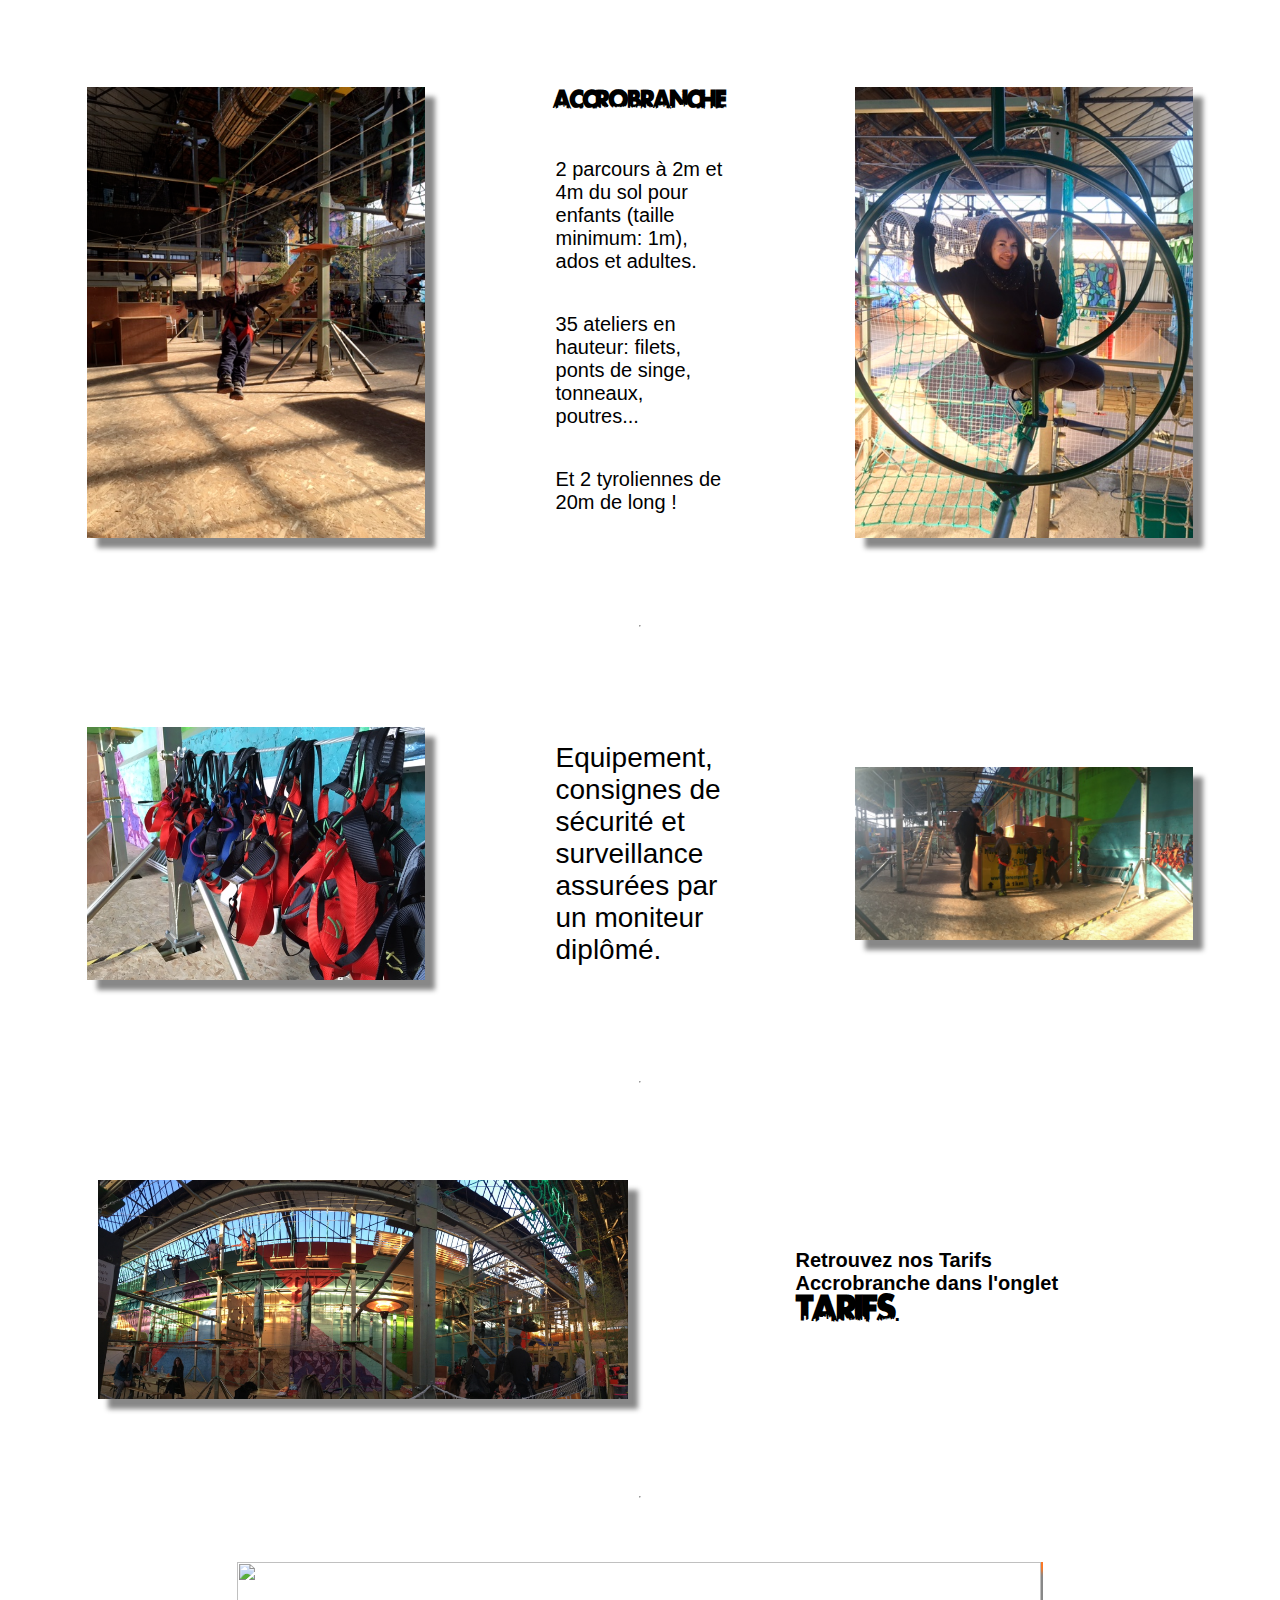
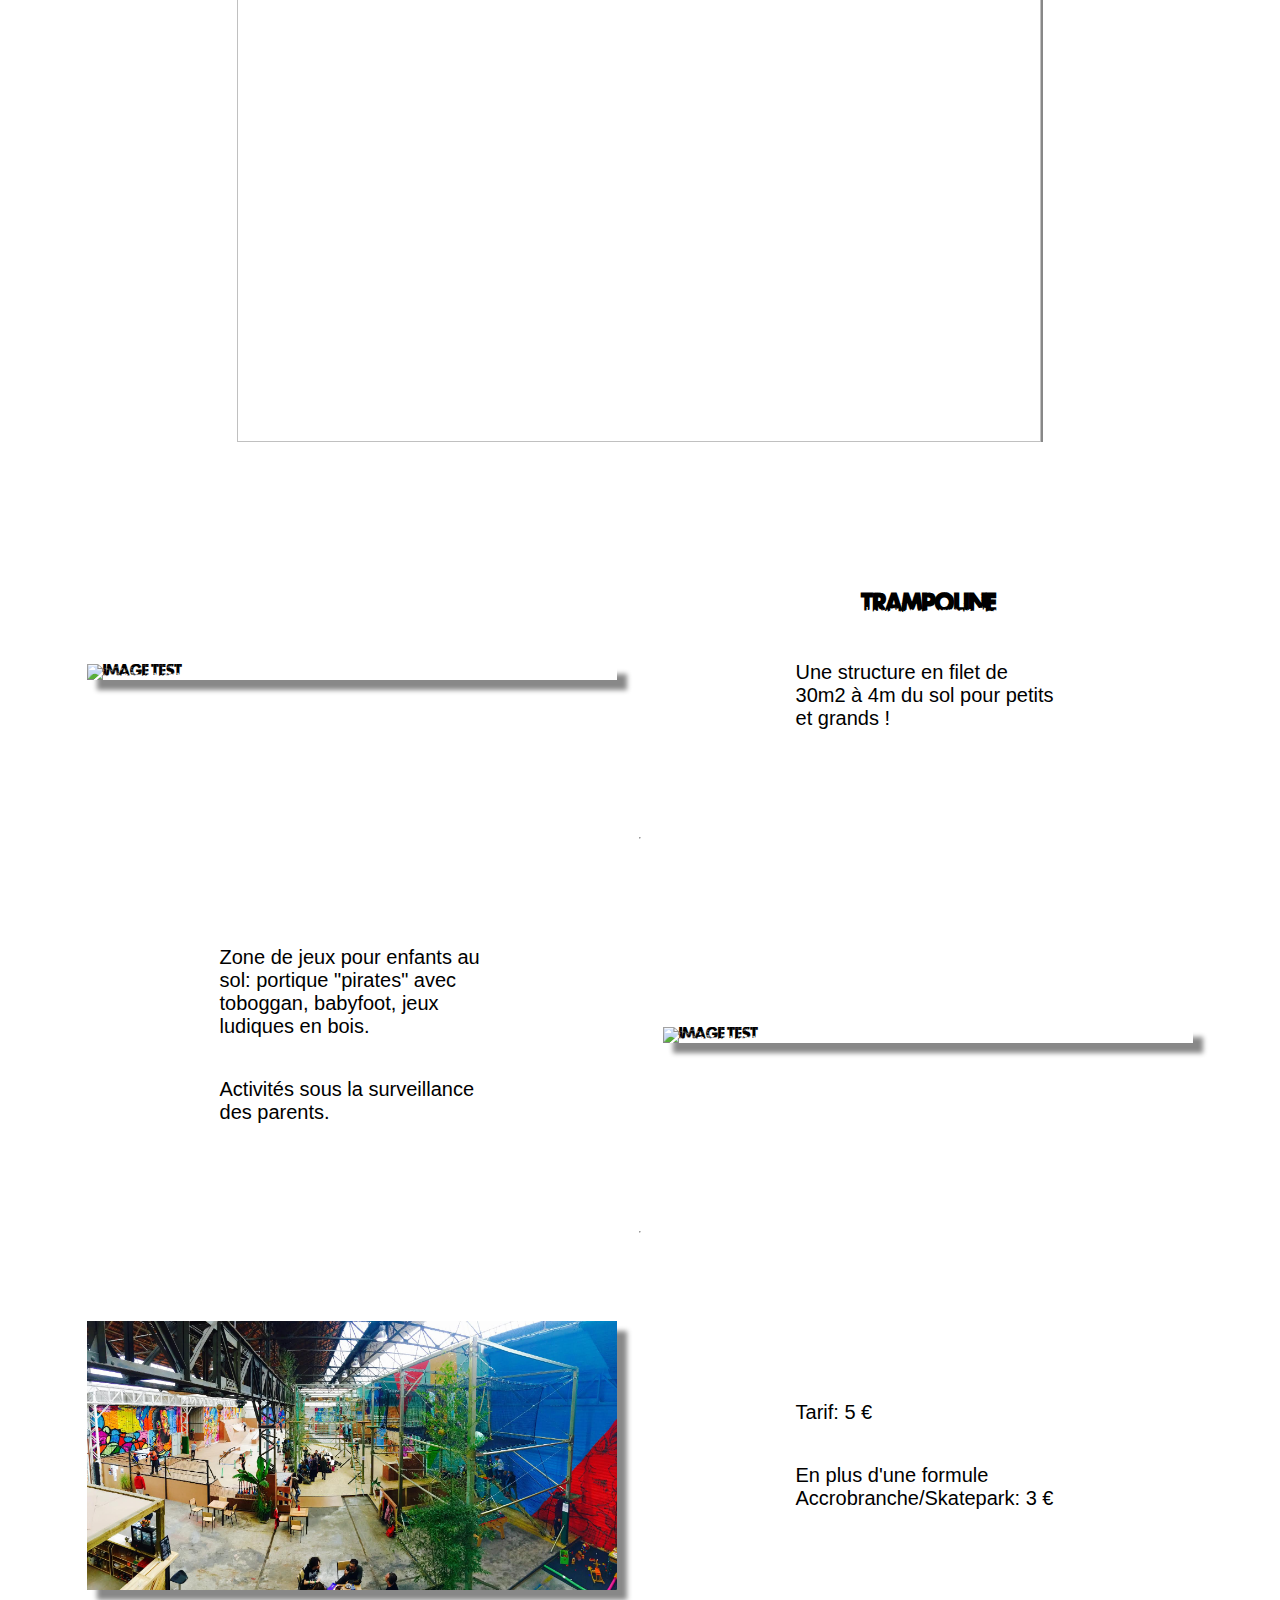
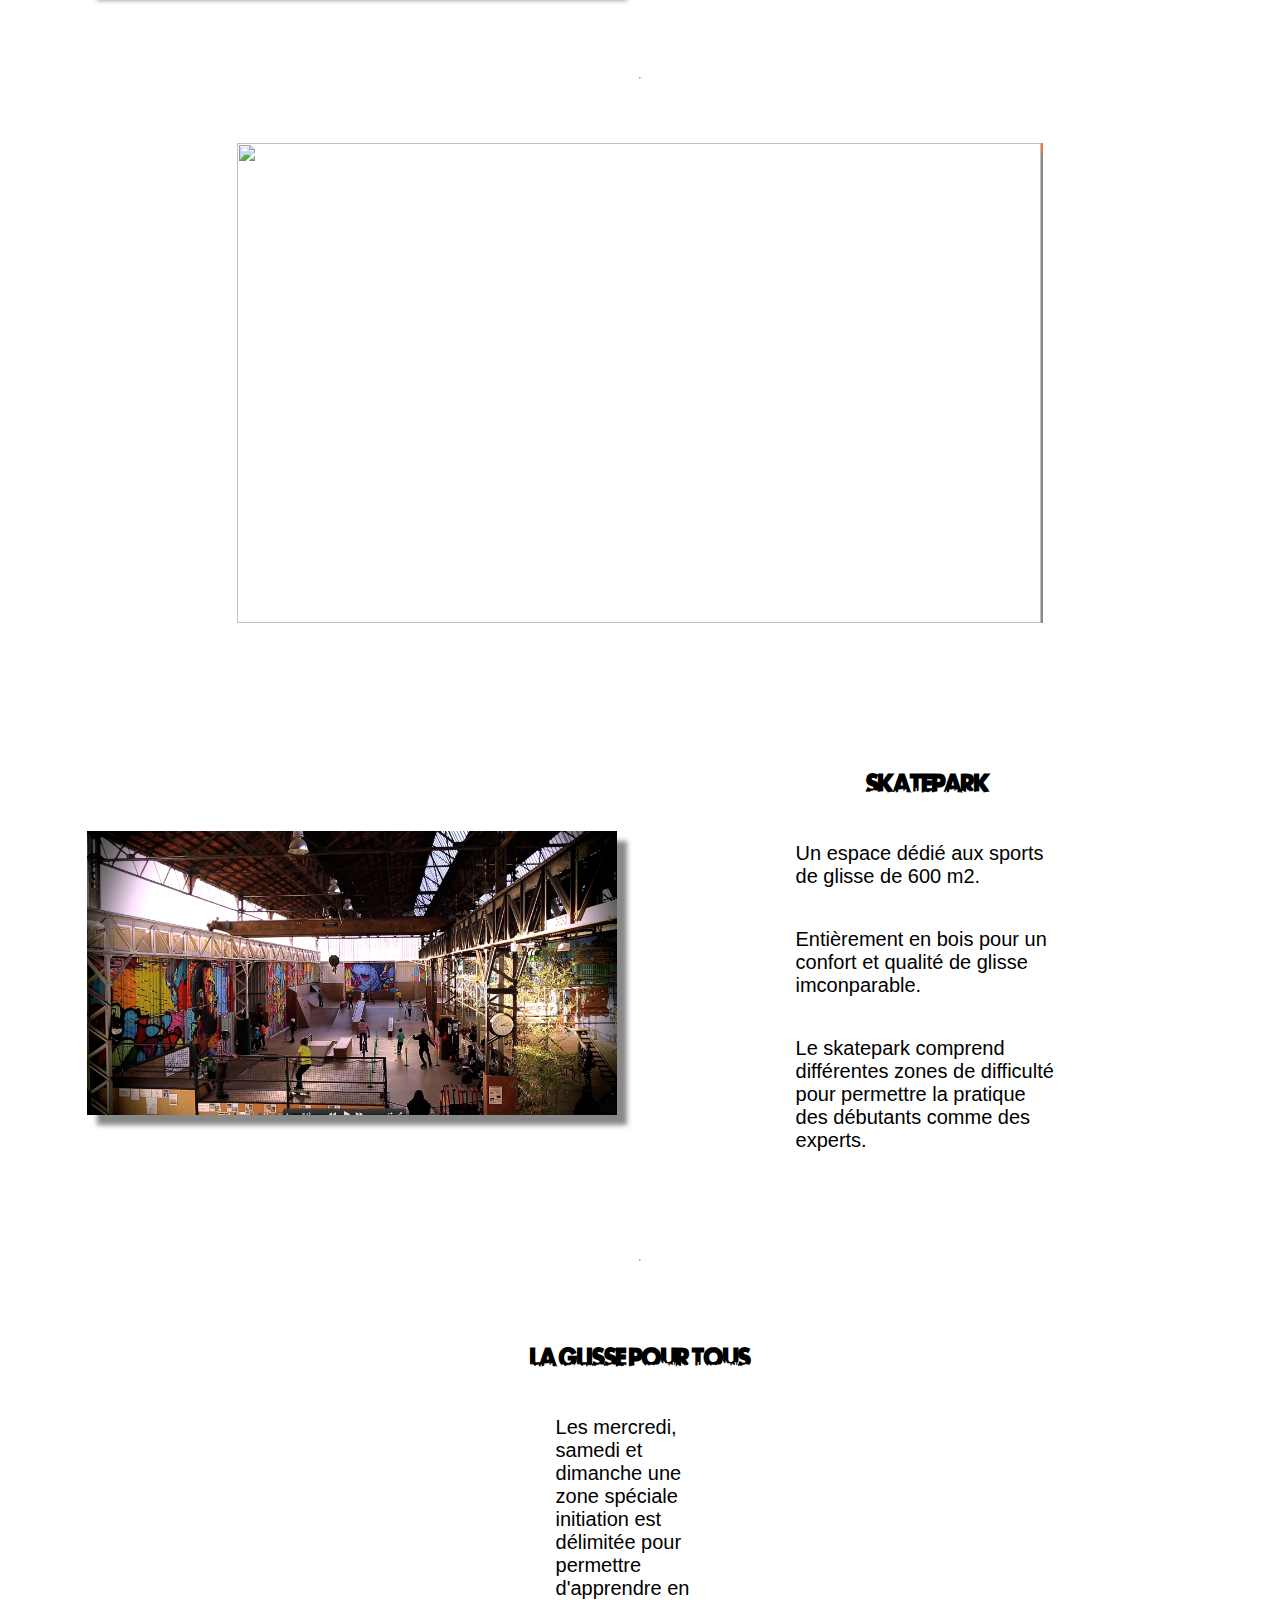
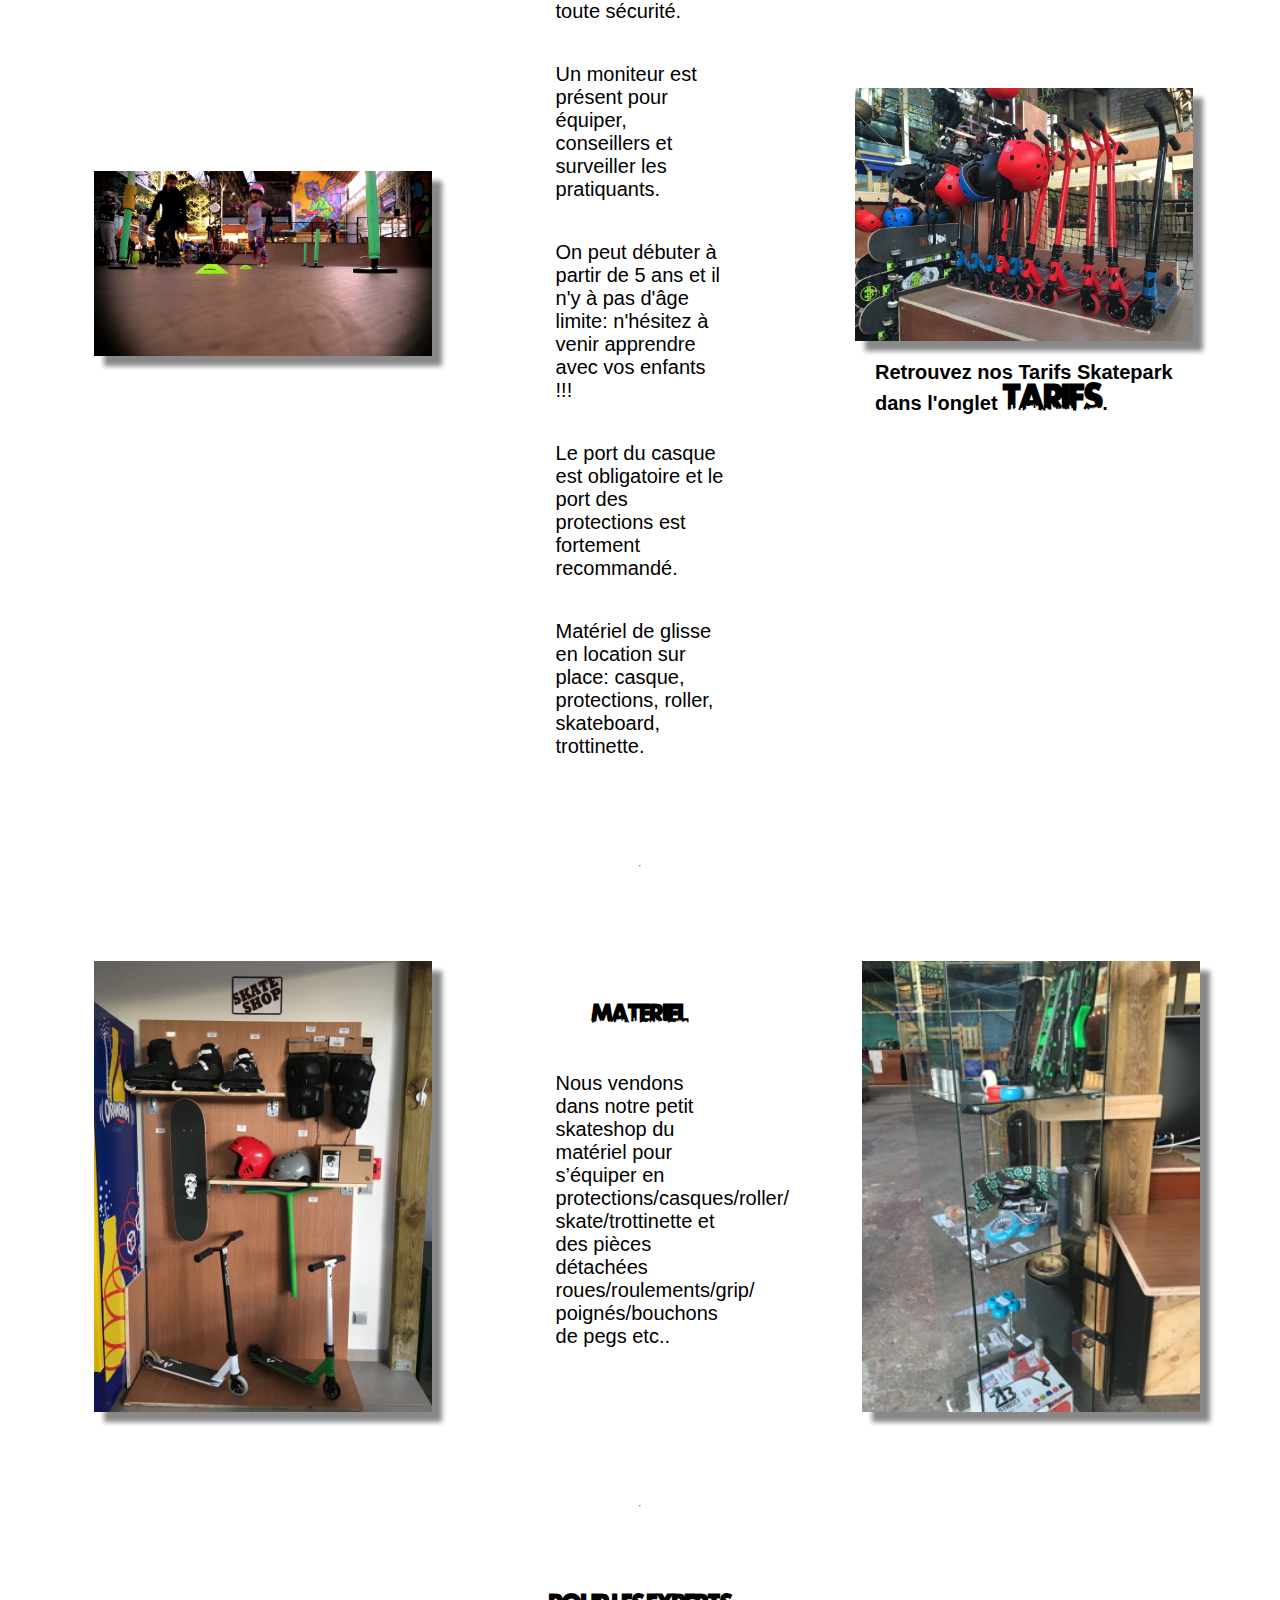
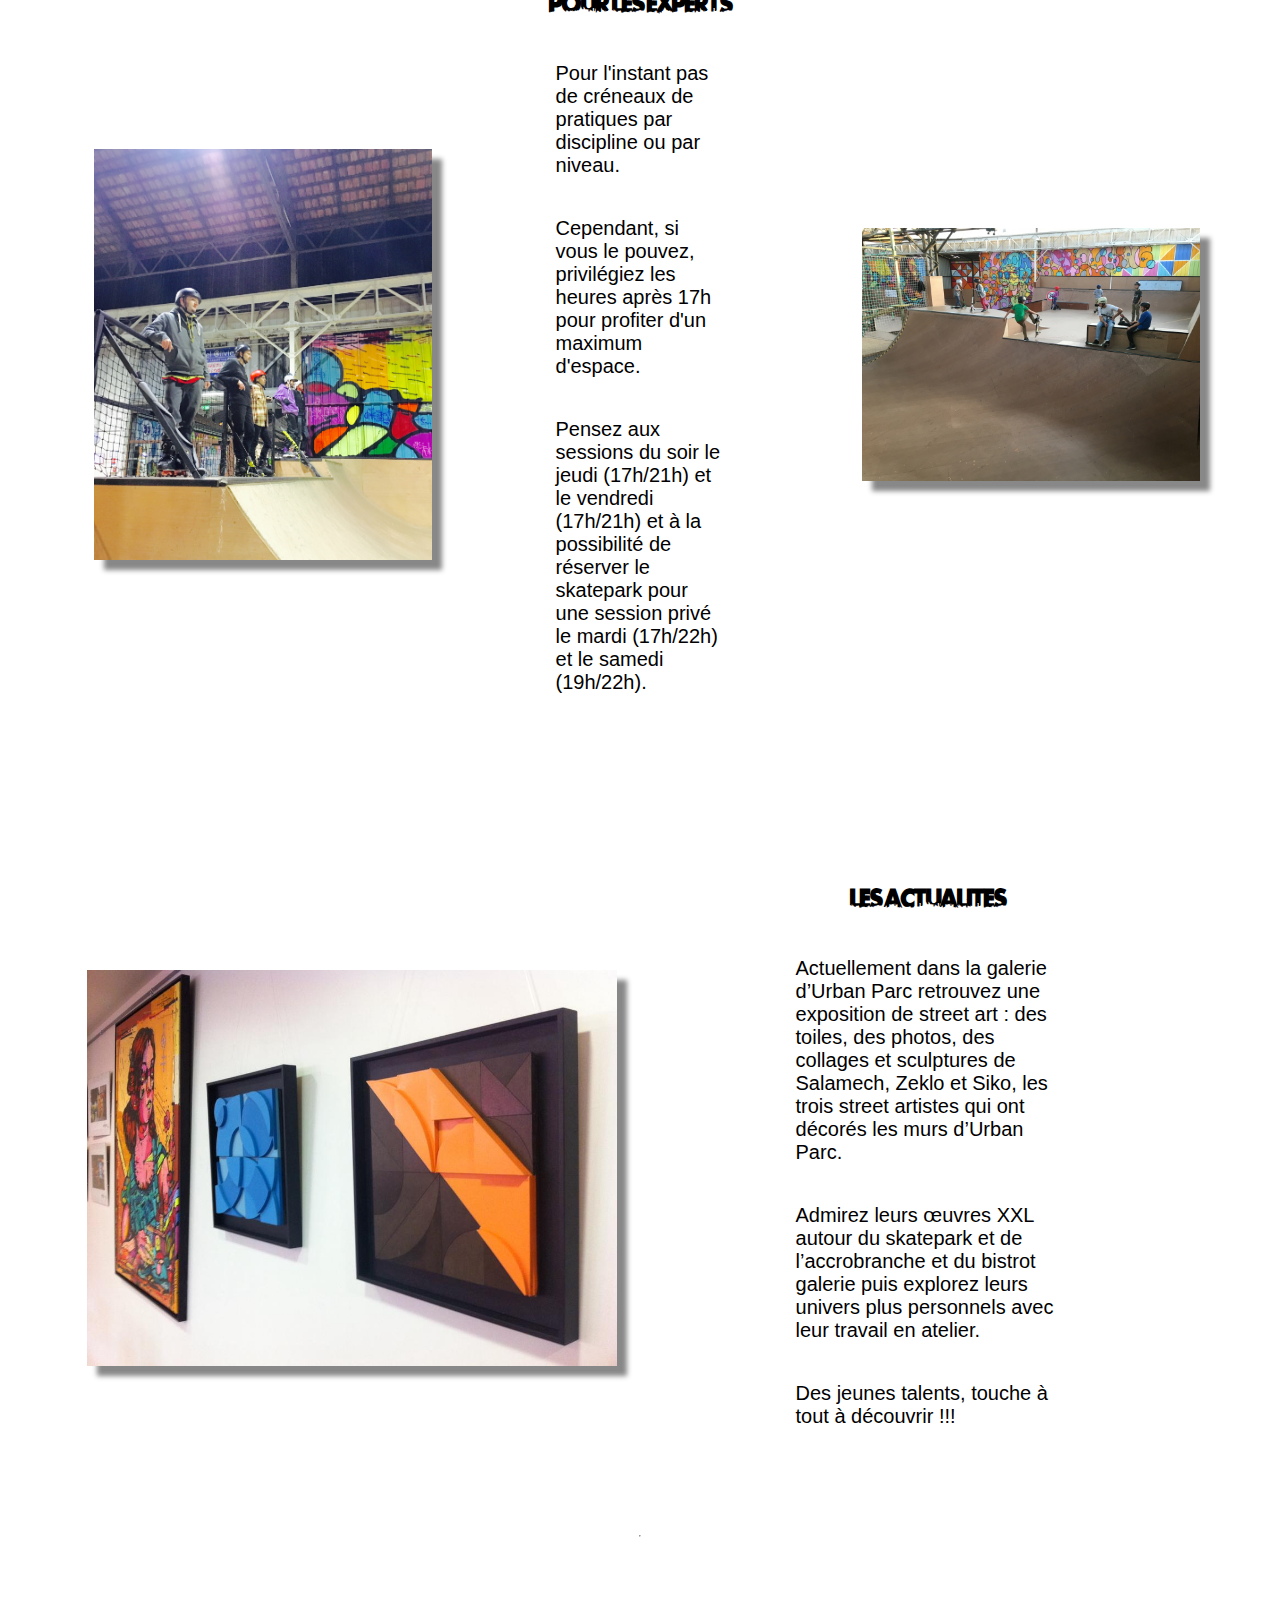
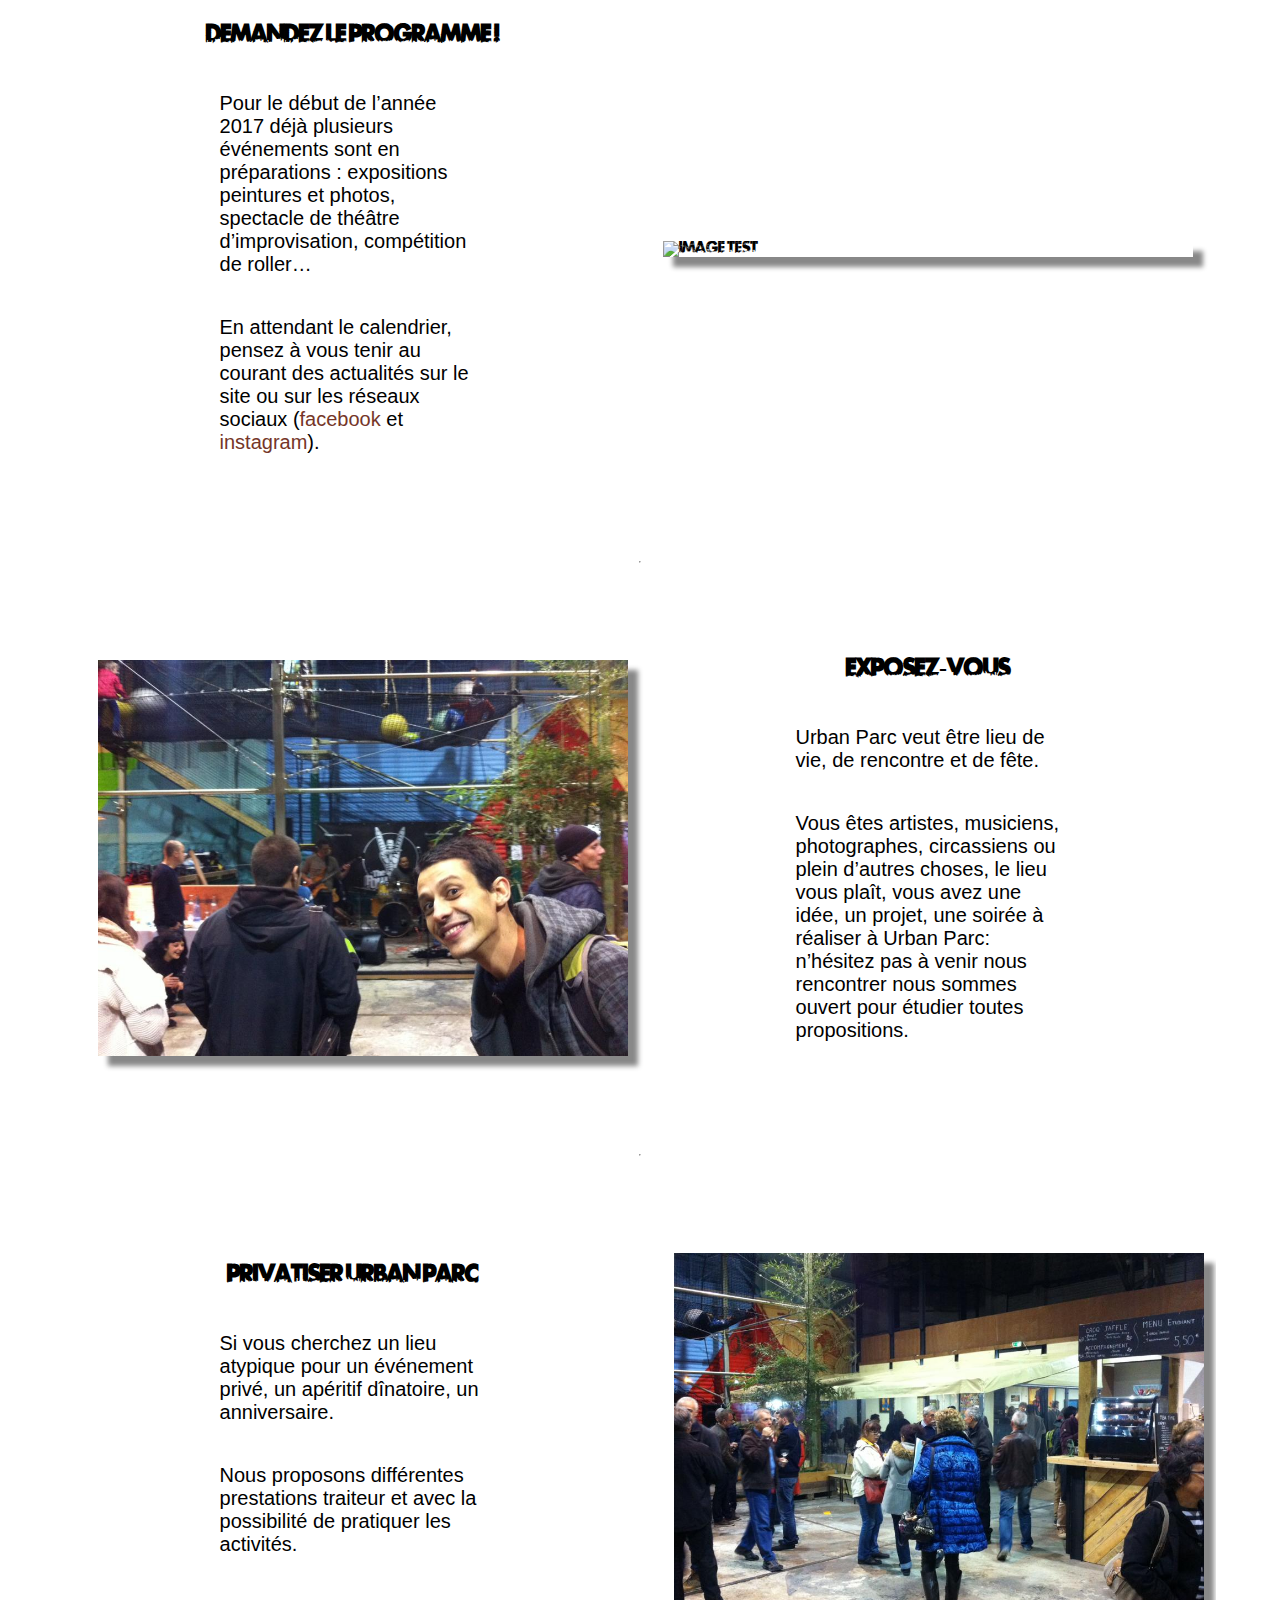
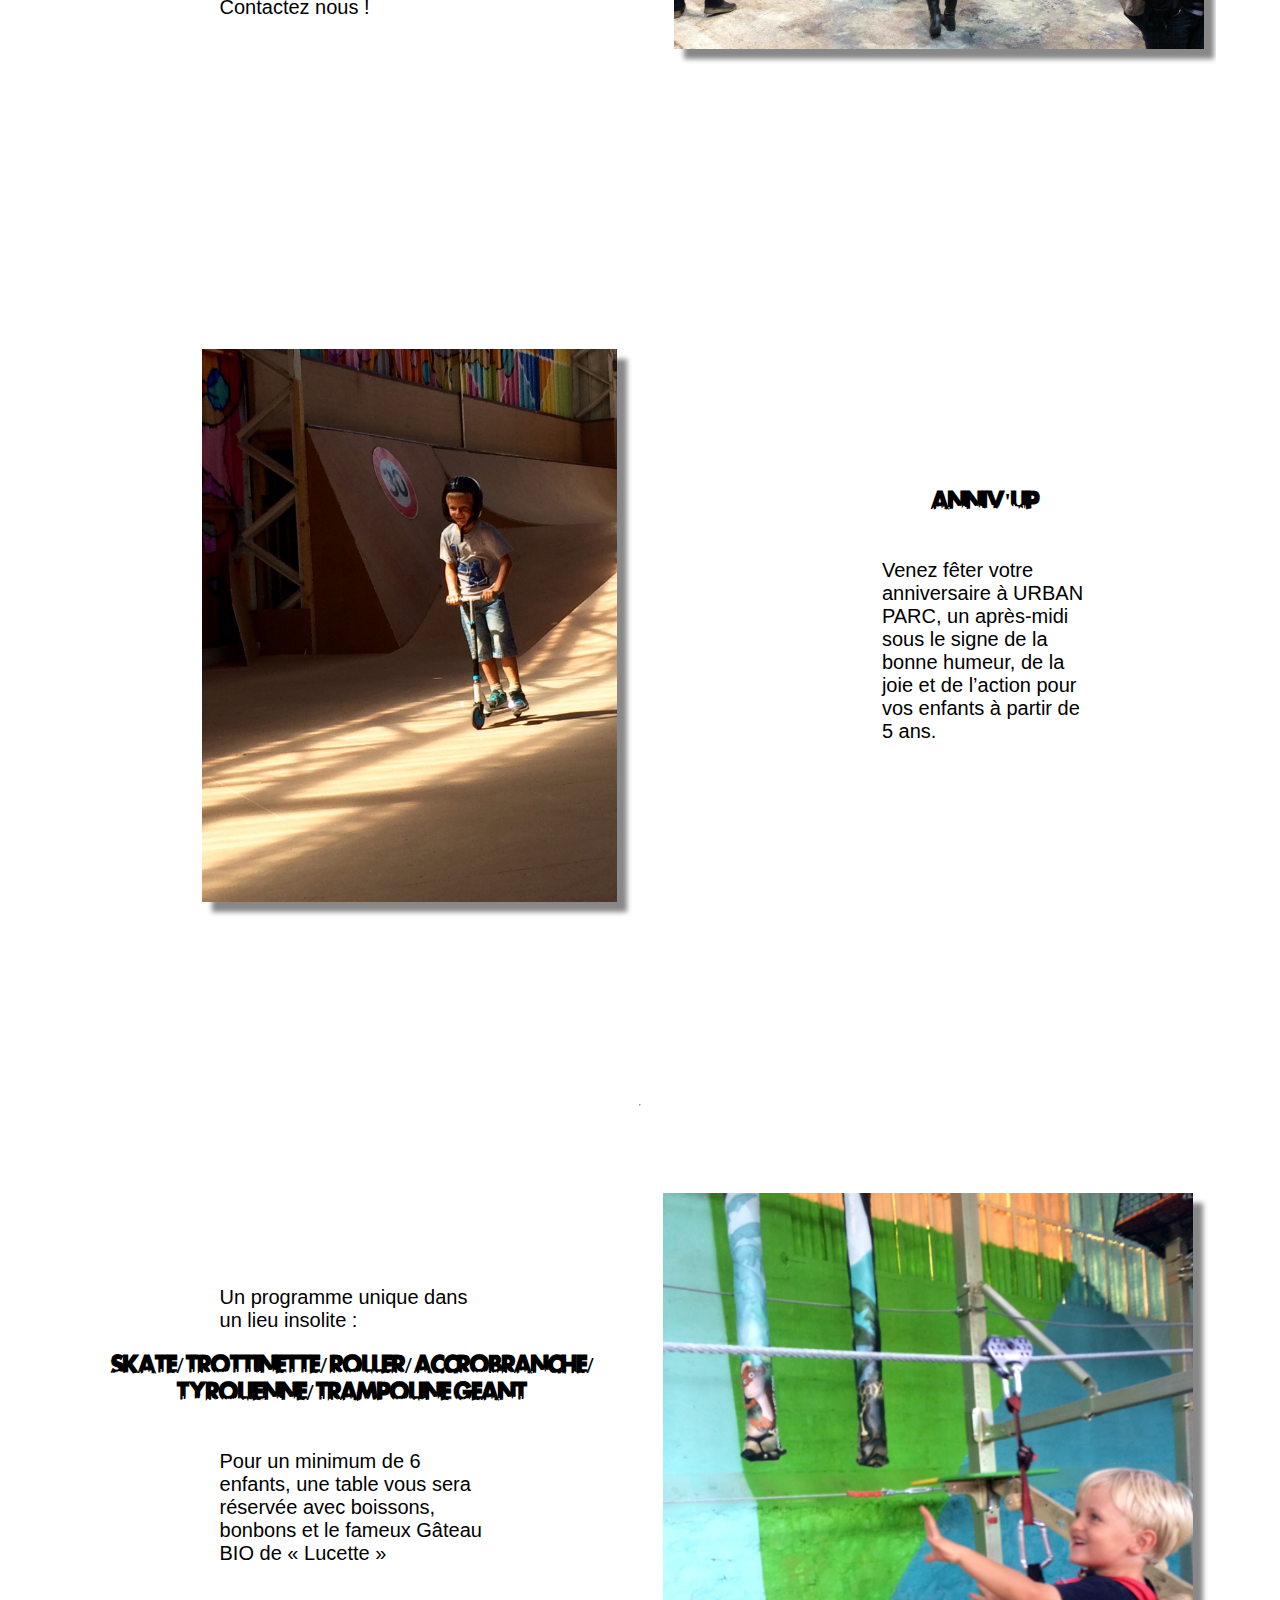
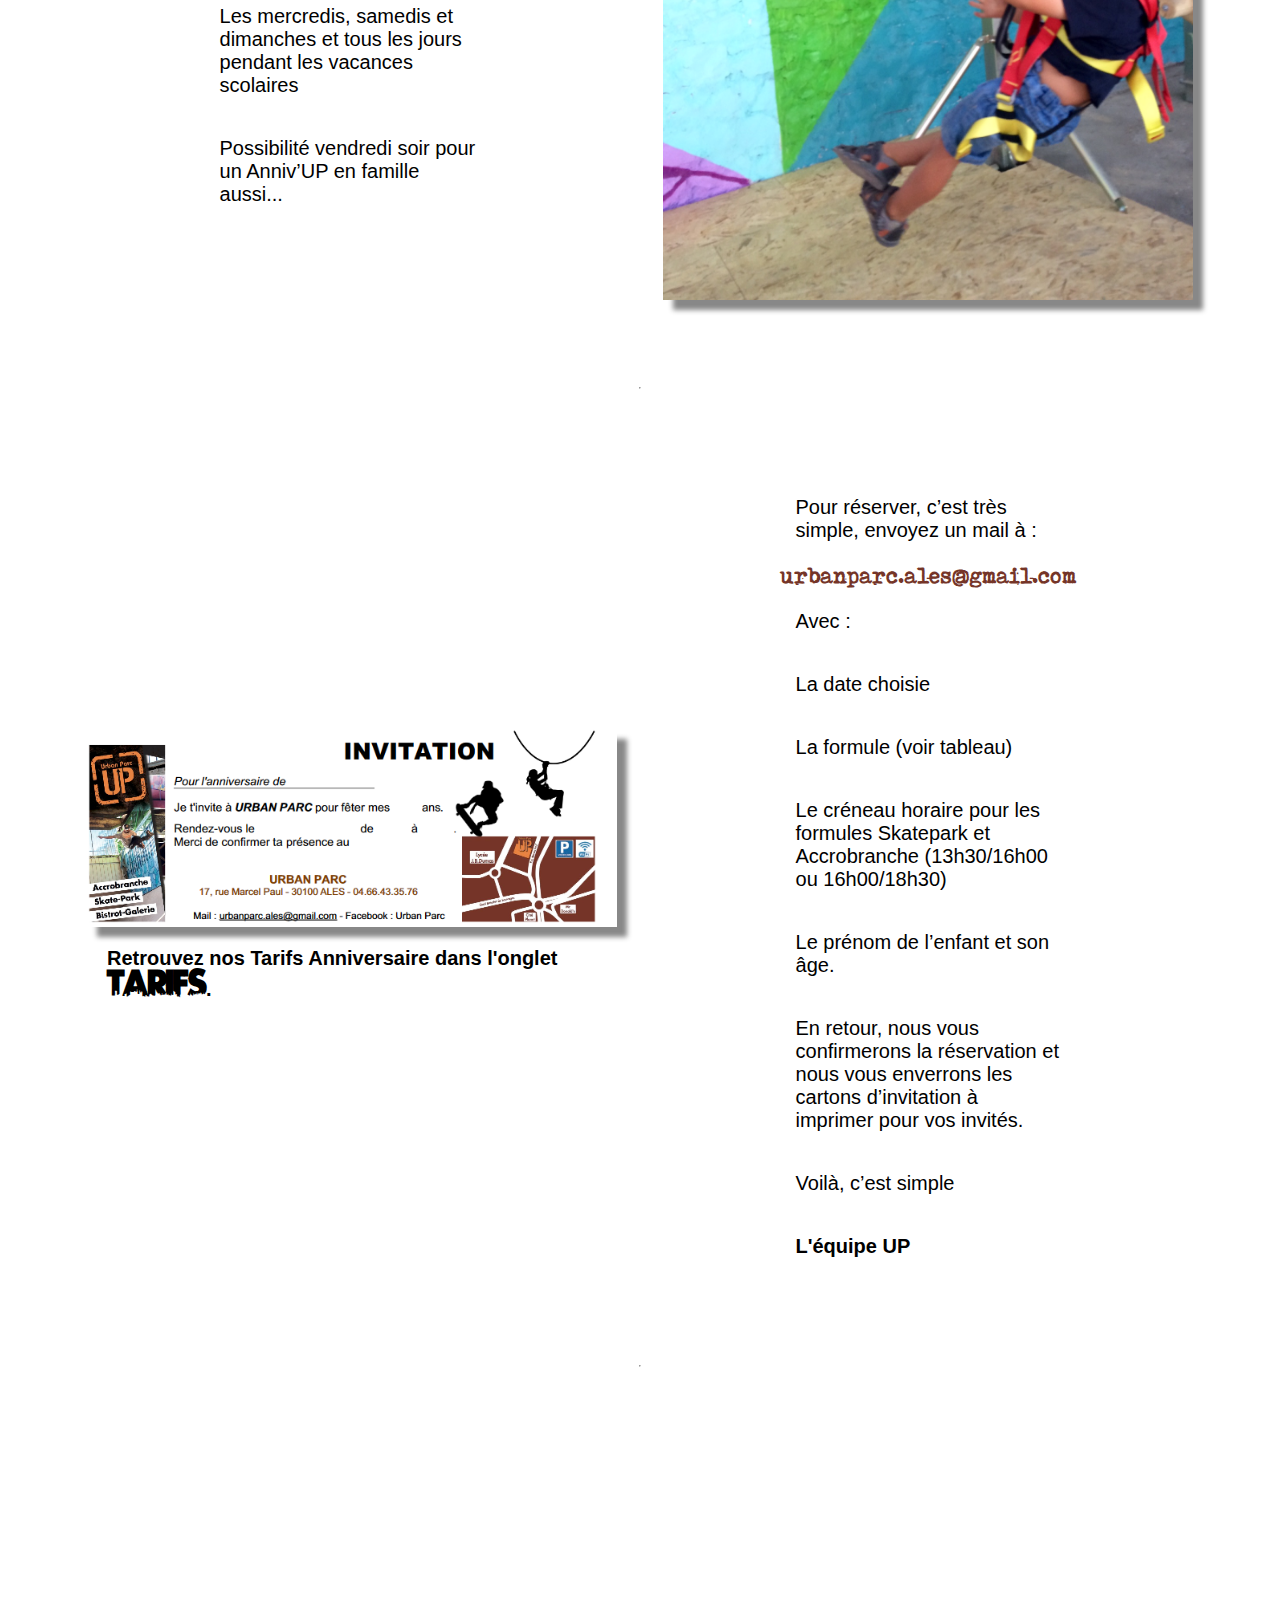
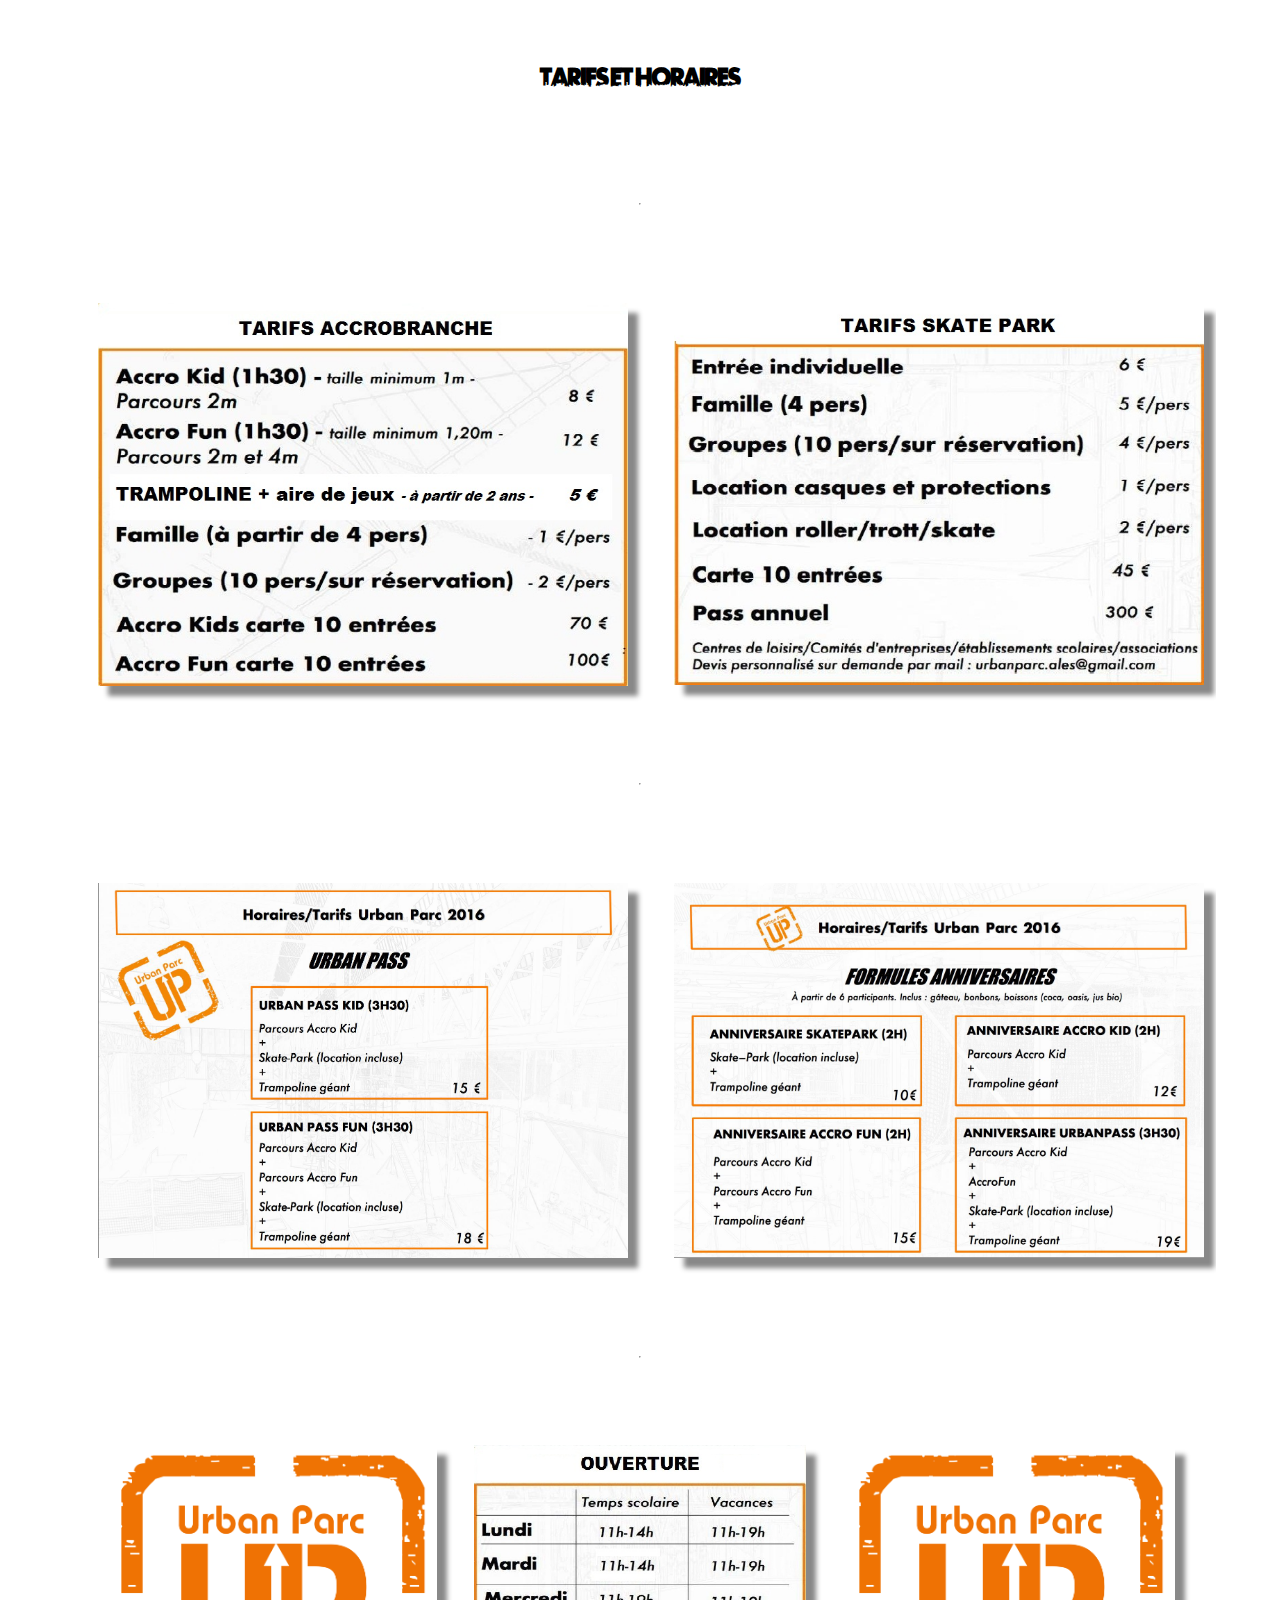
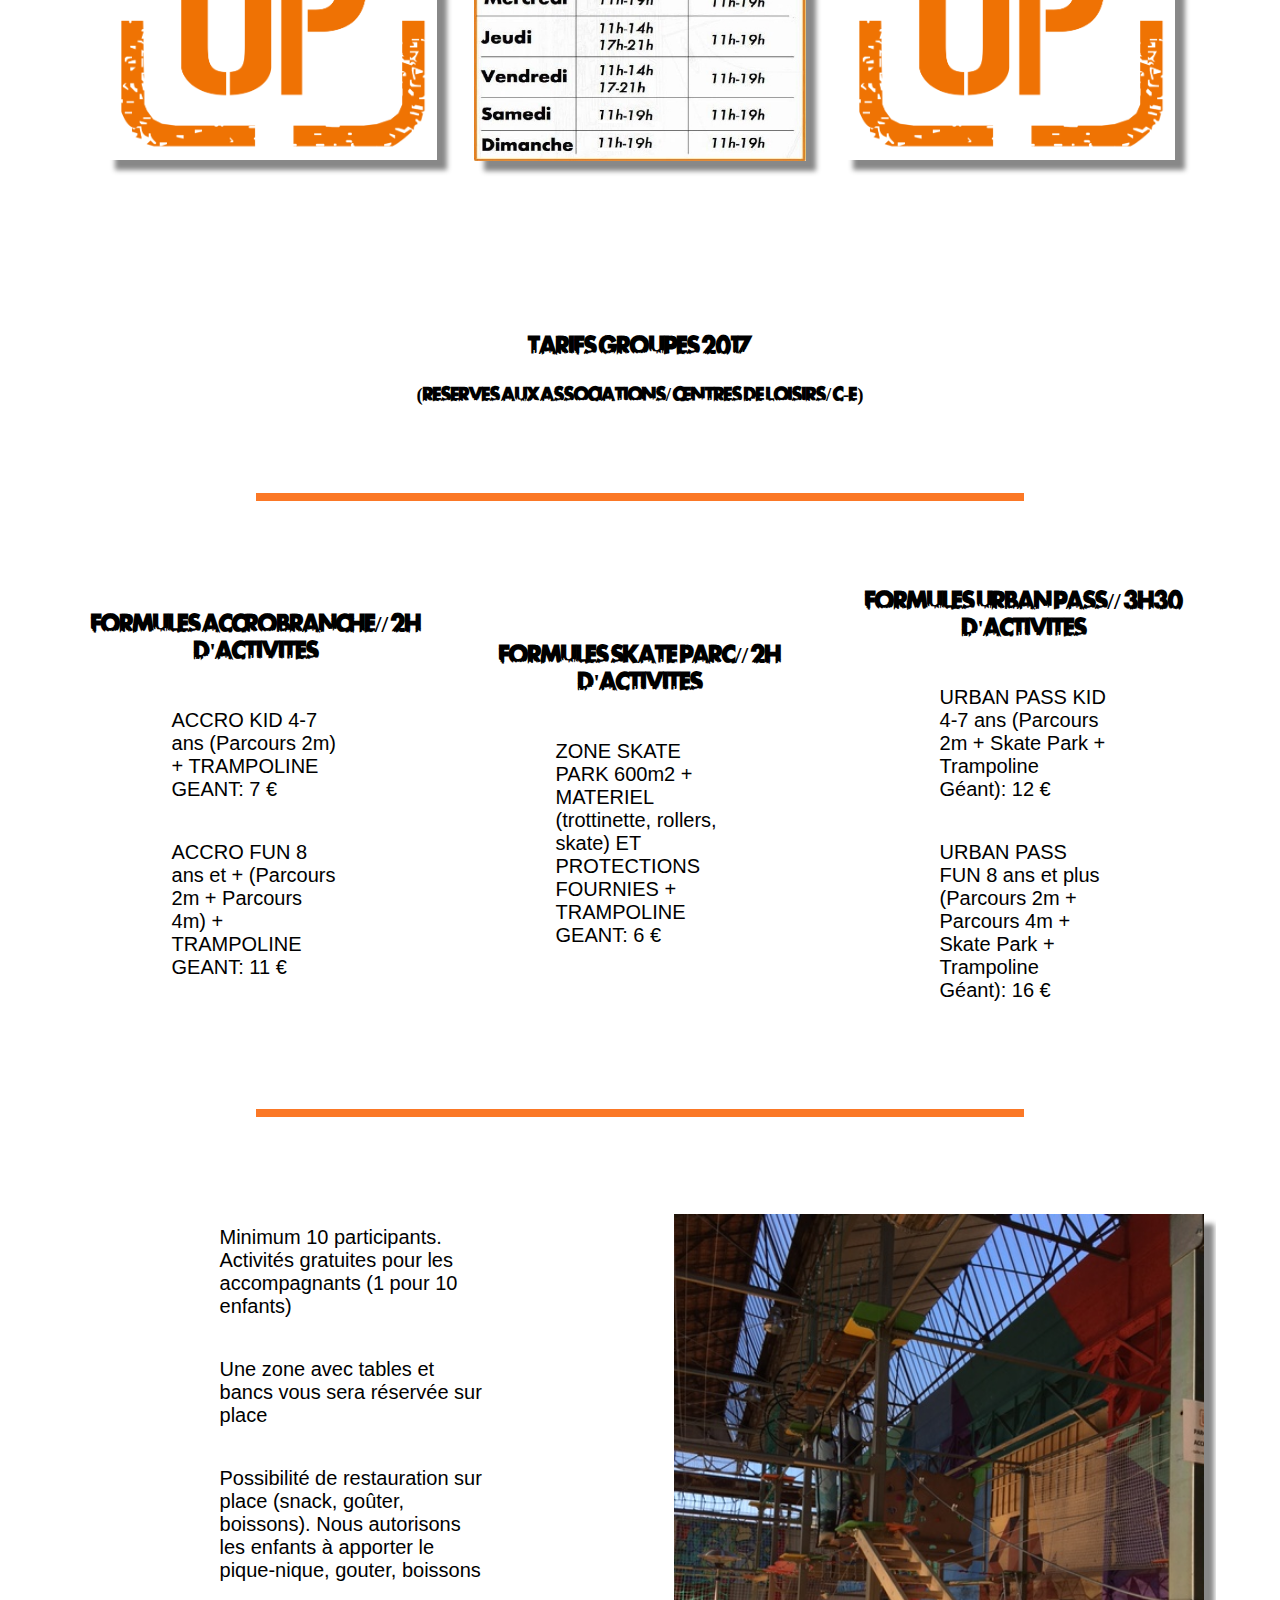
==== commit 6e0367fd: "petites modifications part1" ====
--- a/mains.html
+++ b/mains.html
@@ -39,7 +39,7 @@
             </article>
             <!-- ARTICLE TEXTE -->
             <article class="text_sec">
-                <p>Equipement, consignes de sécurité et surveillance assurées par un moniteur diplômé.</p>
+                <p style="font-size: 1.750em;">Equipement, consignes de sécurité et surveillance assurées par un moniteur diplômé.</p>
             </article>
             <!-- ARTICLE IMAGE -->
             <article class="img_txt">
@@ -55,7 +55,7 @@
             </article>
             <!-- ARTICLE TEXTE -->
             <article class="text_sec">
-                <p><strong>Retrouvez nos Tarifs Accrobranche en cliquant sur le bouton en haut de page.</strong><i class="fa fa-arrow-up" aria-hidden="true" style="color: #D1AC35;"></i></p>
+                <p><strong>Retrouvez nos Tarifs Accrobranche dans l'onglet <span>TARIFS</span>.</strong></p>
             </article>
         </section>
         <hr class="hrsection" />
@@ -162,7 +162,7 @@
             <!-- ARTICLE IMAGE -->
             <article class="img_sec2">
                 <img src="images/imgup/sk8/Skatepark3.jpg" alt="Menu Test">
-                <p>Retrouvez nos Tarifs Skatepark en cliquant sur le bouton en haut de page.<i class="fa fa-arrow-up" aria-hidden="true" style="color: #D1AC35;"></i></p>
+                <p>Retrouvez nos Tarifs Skatepark dans l'onglet <span>TARIFS</span>.</p>
             </article>
         </section>
         <hr class="hrsection" />
@@ -302,7 +302,7 @@
             <!-- ARTICLE IMAGE-->
             <article class="img_sec2">
                 <img src="images/imgup/anniversaire/anniv2.png" alt="image">
-                <p>Retrouvez nos Tarifs Anniversaire en cliquant sur le bouton en haut de page.<i class="fa fa-arrow-up" aria-hidden="true" style="color: #D1AC35;"></i></p>
+                <p>Retrouvez nos Tarifs Anniversaire dans l'onglet <span>TARIFS</span>.</p>
             </article>
             <!-- ARTICLE TEXTE -->
             <article class="text_sec">
@@ -327,7 +327,7 @@
             </article>
             <!-- ARTICLE IMAGE -->
             <article class="img_sec">
-                
+
             </article>
         </section>
     </main>
@@ -338,7 +338,7 @@
         <section id='sectiontarifs1' class="section1">
             <!-- ARTICLE TEXTE -->
             <article class="text_sec">
-                <h2>TARIFS ET HORRAIRES</h2>
+                <h2>TARIFS ET HORAIRES</h2>
             </article>
         </section>
         <hr class="hrsection" />
--- a/css/style.css
+++ b/css/style.css
@@ -154,7 +154,10 @@
     box-shadow: 10px 10px 5px #888888;
 }
 
-
+span{
+  font-family: "UrbanJungle";
+  font-size: 1.750em;
+}
 /*////////////////////////////////////////////*/
 
 
